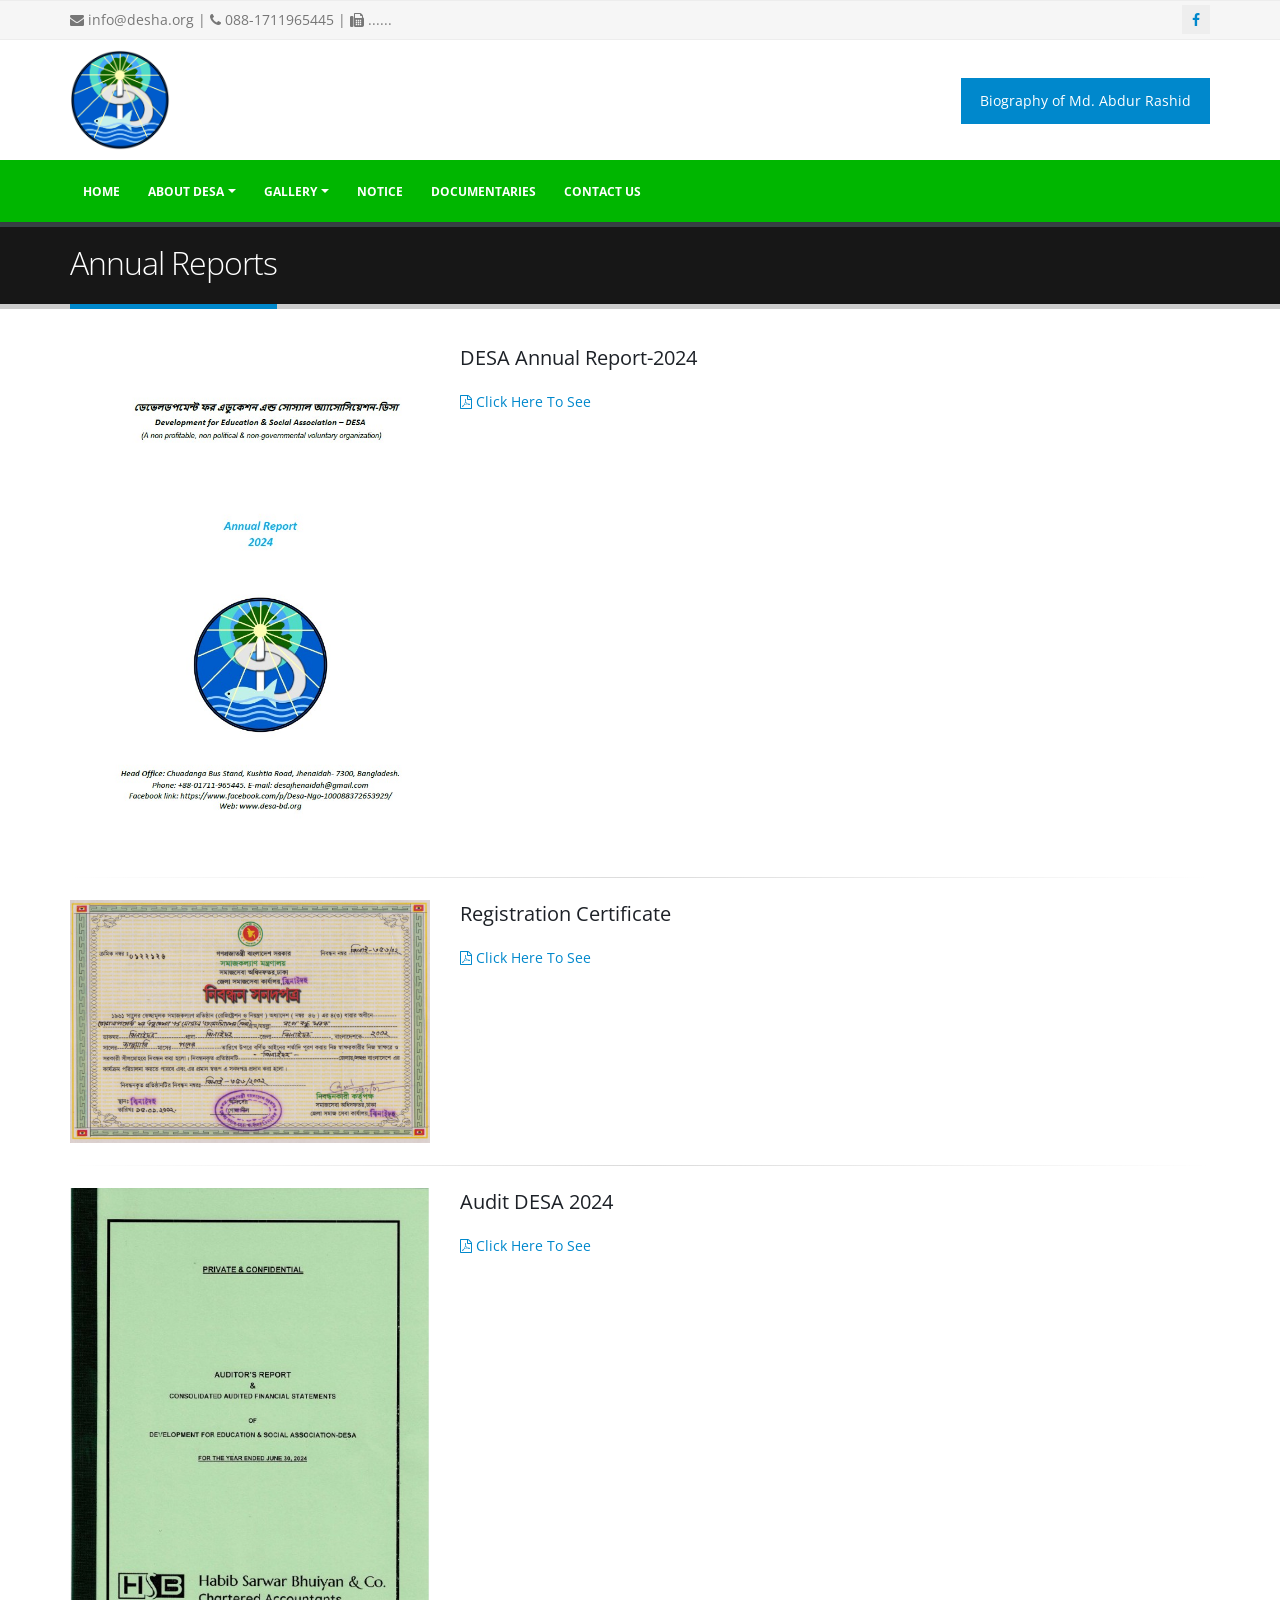
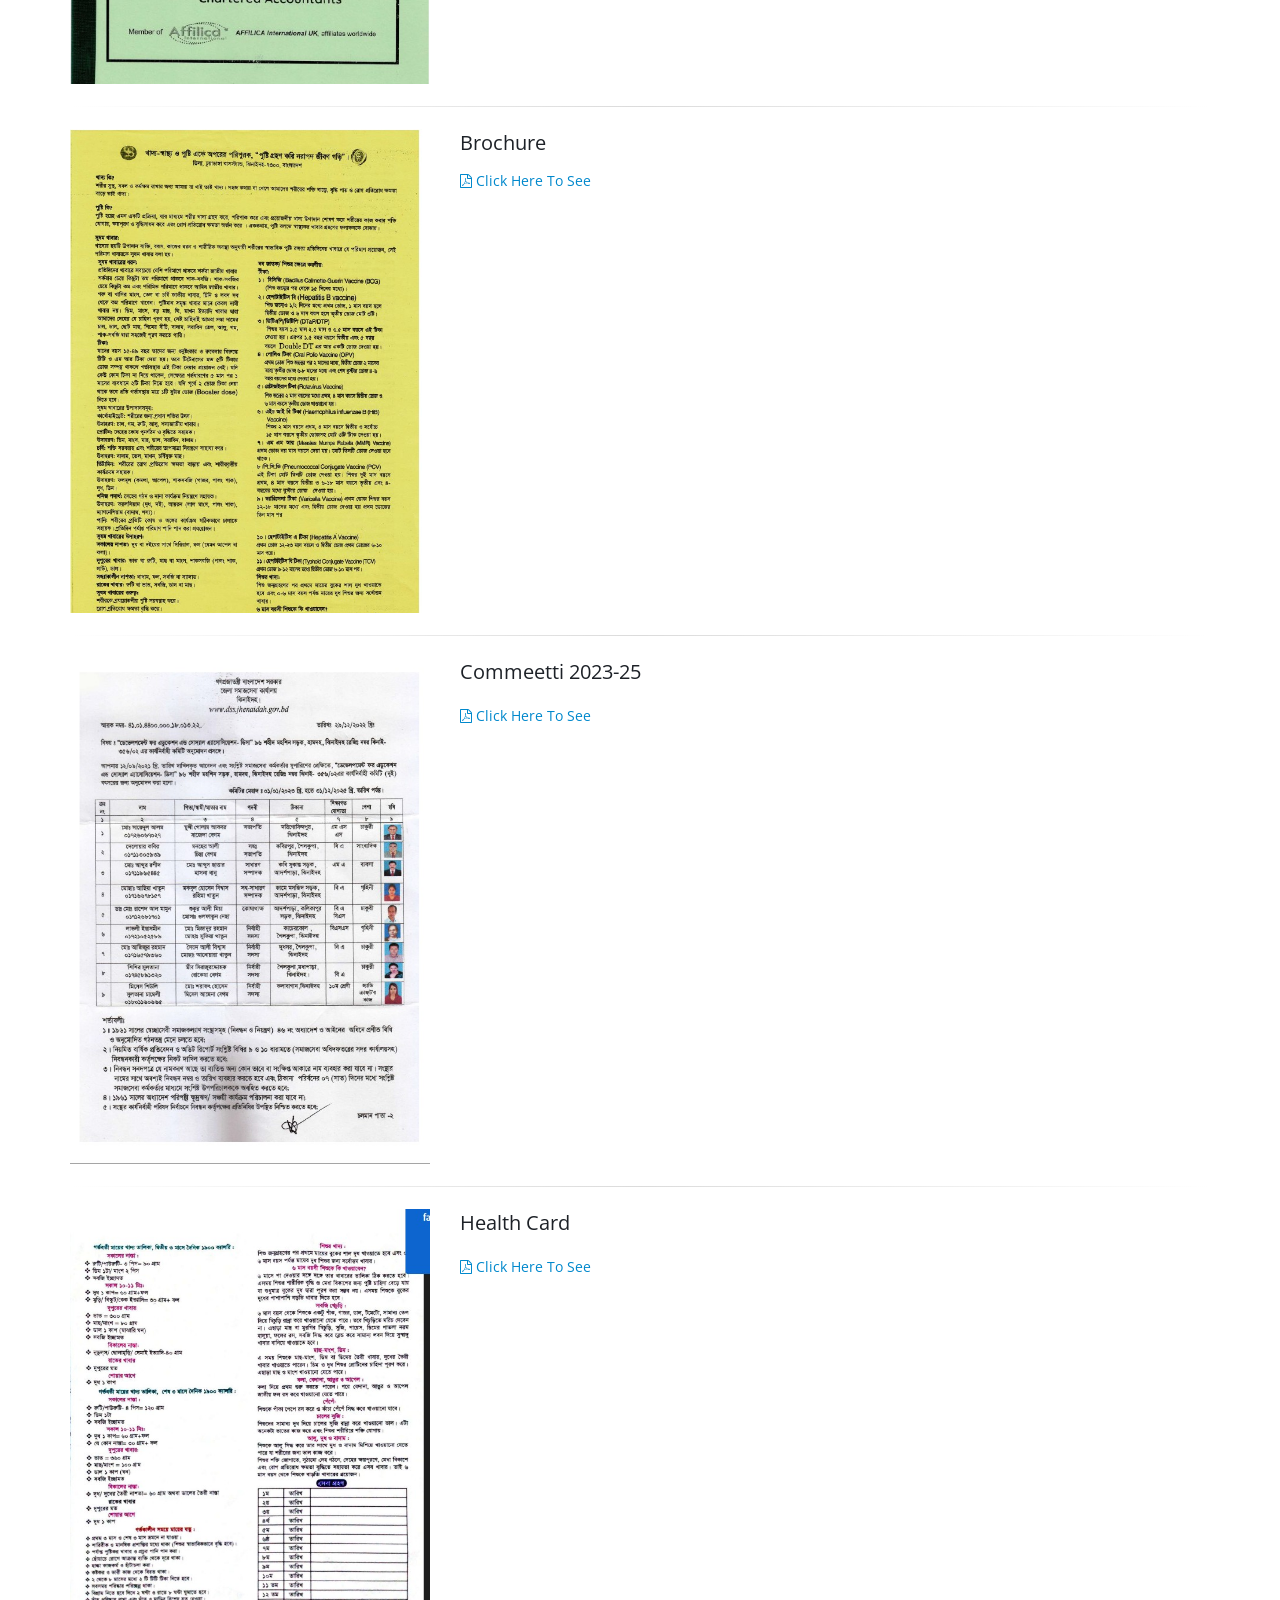
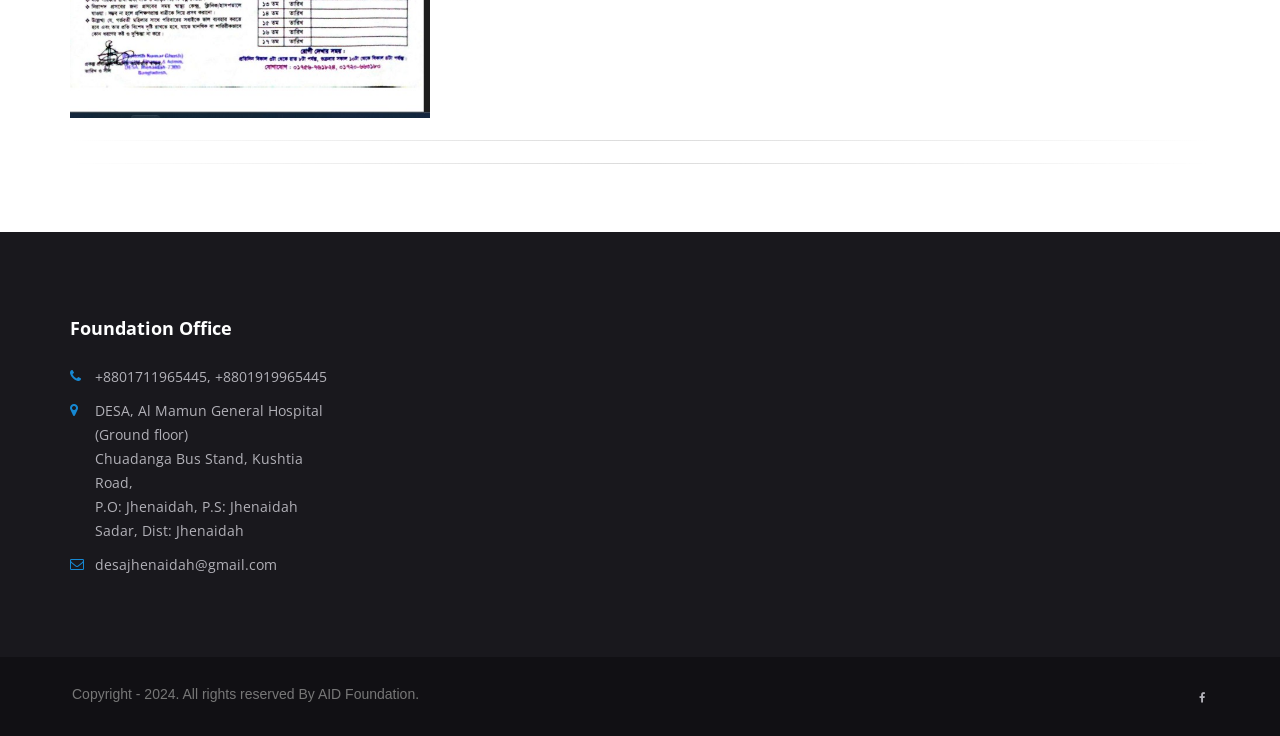
==== annual.html @ e4dff88d "uploaded" ====
<!DOCTYPE html>
<html>


<!-- Mirrored from aid-bd.org/annual.php by HTTrack Website Copier/3.x [XR&CO'2014], Wed, 29 Oct 2025 21:52:35 GMT -->
<!-- Added by HTTrack --><meta http-equiv="content-type" content="text/html;charset=UTF-8" /><!-- /Added by HTTrack -->
<head>

    <!-- Basic -->
    <meta charset="utf-8">
    <meta http-equiv="X-UA-Compatible" content="IE=edge">

    <title>Aid Foundation</title>

    <!-- Favicon -->
    <link rel="shortcut icon" href="img/favicon.ico" type="image/x-icon" />

    <!-- Mobile Metas -->
    <meta name="viewport" content="width=device-width, minimum-scale=1.0, maximum-scale=1.0, user-scalable=no">

    <!-- Web Fonts  -->
    <link href="https://fonts.googleapis.com/css?family=Open+Sans:300,400,600,700,800%7CShadows+Into+Light" rel="stylesheet" type="text/css">

    <!-- Vendor CSS -->
    <link rel="stylesheet" href="vendor/bootstrap/css/bootstrap.min.css">
    <link rel="stylesheet" href="vendor/font-awesome/css/font-awesome.min.css">
    <link rel="stylesheet" href="vendor/animate/animate.min.css">
    <link rel="stylesheet" href="vendor/simple-line-icons/css/simple-line-icons.min.css">
    <link rel="stylesheet" href="vendor/owl.carousel/assets/owl.carousel.min.css">
    <link rel="stylesheet" href="vendor/owl.carousel/assets/owl.theme.default.min.css">
    <link rel="stylesheet" href="vendor/magnific-popup/magnific-popup.min.css">
    <link rel="stylesheet" href="vendor/fancybox/jquery.fancybox.min.css">

    <!-- Theme CSS -->
    <link rel="stylesheet" href="css/theme.css">
    <link rel="stylesheet" href="css/theme-elements.css">
    <link rel="stylesheet" href="css/theme-blog.css">
    <link rel="stylesheet" href="css/theme-shop.css">

    <!-- Current Page CSS -->
    <link rel="stylesheet" href="vendor/rs-plugin/css/settings.css">
    <link rel="stylesheet" href="vendor/rs-plugin/css/layers.css">
    <link rel="stylesheet" href="vendor/rs-plugin/css/navigation.css">

    <!-- Skin CSS -->
    <link rel="stylesheet" href="css/skins/skin-corporate-3.css">

    <!-- Theme Custom CSS -->
    <link rel="stylesheet" href="css/custom.css">

    <!-- Head Libs -->
    <script src="vendor/modernizr/modernizr.min.js"></script>

</head>

<body>

    <div class="body">
        <header id="header" class="header-no-border-bottom">
            <div class="header-body">
                <div class="header-top header-top-style-2">
                    <div class="container">
                        <div class="row">
                            <div class="col-md-6 text-left social_top">
                                <span><i class="fa fa-envelope"></i> info@desha.org</span> | <span><i class="fa fa-phone"></i> 088-1711965445</span> | <span><i class="fa fa-fax"></i> ......</span>
                            </div>
                            <div class="col-md-6 text-right social_top">
                                <a href="https://www.facebook.com/aidfoundationbd/" target="_blank"><i class="fa fa-facebook"></i></a>

                                
                            
                            </div>
                        </div>
                    </div>
                </div>
                <div class="header-container container stickyNav">
                    <div class="header-row">
                        <div class="header-column">
                            <div class="header-logo">
                                <a href="#">
                                    <img style="width:100px;height: 100px;" src="img/logo.png" class="img-responsive hidden-xs">
                                    <img style="width:100px;height: 100px;" src="img/logo.png" class="moible_logo img-responsive hidden-sm hidden-md hidden-lg">
                                </a>
                            </div>
                      
                        </div>
                        <div class="header-column">
                            <ul class="header-extra-info hidden-xs">
                                <!--<li>
                                    <div class="feature-box feature-box-style-3">
                                        <div class="feature-box-info">
                                            <a href="" class="btn donateBtn" data-toggle="modal" data-target="#myModal"> <i class="fa fa-gift"></i>Donate US</a>
                                        </div>
                                    </div>
                                </li>-->
                                <li>
                                    <div class="feature-box feature-box-style-3">
                                        <div class="feature-box-info">
                                            <a href="Biography.html" class="btn donateBtn"> Biography of Md. Abdur Rashid</a>
                                        </div>
                                    </div>
                                </li>
                            </ul>
                        </div>
                    </div>
                </div>

                <div class="header-container header-nav header-nav-bar header-nav-bar-primary">
                    <div class="container">
                        <button class="btn header-btn-collapse-nav" data-toggle="collapse" data-target=".header-nav-main">
                            <i class="fa fa-bars"></i>
                        </button>
                        <div class="header-nav-main header-nav-main-light header-nav-main-effect-1 header-nav-main-sub-effect-1 collapse">
                            <nav>
                                <ul class="nav nav-pills" id="mainNav">
                                    <li class="">
                                        <a href="index.html">
                                            Home
                                        </a>

                                    </li>

                                    <li class="dropdown">
                                        <a class="dropdown-toggle" href="about.html">
                                            About DESA
                                        </a>
                                        <ul class="dropdown-menu">
                                            <li><a href="at a glance.html">Organizational Profile</a></li>

                                            <!-- <li><a href="experience.html">Working Experience</a></li> -->
                                            <li><a href="desa-profile.html">DESA Management Staff</a></li>

                                        </ul>
                                    </li>
                                    <li class="dropdown">
                                        <a class="dropdown-toggle" href="#">
                                            Gallery
                                        </a>
                                        <ul class="dropdown-menu">
                                            <li><a href="photo.html">Photo</a></li>
                                            <li><a href="vdo.html">Video</a></li>
                                        </ul>
                                    </li>
                                    <li class="">
                                        <a href="notice.html">
                                            Notice
                                        </a>

                                    </li>
                                    <li class="">
                                        <a href="annual.html">
                                            Documentaries
                                        </a>

                                    </li>
                                    <li class="">
                                        <a href="contact.html">
                                            CONTACT US
                                        </a>

                                    </li>
                                </ul>
                            </nav>
                        </div>
                    </div>
                </div>
            </div>
        </header>
        <!-- Button trigger modal -->

        <!-- Modal -->
        <div class="modal fade" id="myModal" tabindex="-1" role="dialog" aria-labelledby="myModalLabel">
            <div class="modal-dialog modal-lg" role="document">
                <div class="modal-content">
                    <div class="modal-header">
                        <button type="button" class="close" data-dismiss="modal" aria-label="Close"><span aria-hidden="true">&times;</span></button>
                        <h3 class="modal-title" id="myModalLabel">Donate Us</h3>
                    </div>
                    <div class="modal-body">
                        <div class="row">
                            <div class="col-md-4">
                                <div class="leftC">
                                    <img src="img/home-gallery.jpg" class="img-responsive">

                                </div>
                            </div>
                            <div class="col-md-8">
                                <div class="rightT">
                                    <p>
                                        AID Foundation (now defunct Action In Development- AID) started its activities from December 17, 1992 with its own resource in a community of Jhenaidah District under the leadership of the present Chief Executive. AID, the idea came out from the compatible youthful pin-up to assist the poor students and others underprivileged. It is a non-political and human welfare oriented non-government organization (NGO) steadfast to contribute and promote national development through upgrading the socio-economic condition of the disadvantaged and under-privileged poor communities of the society.
                                    </p>
                                    <p>
                                        <strong> Bank Info</strong><br>
                                        Bank Name : Pubali Bank Limited <br>
                                        Brahnch Location : Asad Avenue Branch <br>
                                        Account Name : AID FOUNDATION <br>
                                        Account No: 2706901027083<br>
                                        SwiftCode : PUBABDDH<br>

                                        Routing No : 175260162


                                       


                                    </p>
                                </div>
                            </div>
                        </div>
                    </div>
                    <div class="modal-footer">
                        <button type="button" class="btn btn-default" data-dismiss="modal">Close</button>
                    </div>
                </div>
            </div>
        </div>
			<div role="main" class="main">

				<section class="page-header">
					<div class="container">
						<div class="row">
							<div class="col-md-12">
								<h1>Annual Reports</h1>
							</div>
						</div>
					</div>
				</section>

			

				<div class="container">
					<div class="row">
						<div class="col-md-12">
                            <div class="row pub_row">
                                        <div class="col-md-4 col-sm-4 col-xs-12">
                                            <div class="pub_img  publiImg text-center">                                             
                                                    <img src="img/pub/DESA Annual Report-2024.jpg" class="img-responsive">    
                                            </div>
                                        </div>
                                        <div class="col-md-6 col-sm-6 col-xs-12">
                                            <div class="pub_text publitxt">
                                                <h4>DESA Annual Report-2024</h4>
                                                <p><span class="pdate"></span></p>
                                                <p></p>
                                                <a href="publication/DESA Annual Report-2024.pdf" target="_blank"><i class="fa fa-file-pdf-o"></i>  Click Here To See</a>
                                            </div>
                                        </div>
                                    </div>
                            <hr>

                            <div class="row pub_row">
                                        <div class="col-md-4 col-sm-4 col-xs-12">
                                            <div class="pub_img  publiImg text-center">                                             
                                                    <img src="img/pub/anua.jpg" class="img-responsive">    
                                            </div>
                                        </div>
                                        <div class="col-md-6 col-sm-6 col-xs-12">
                                            <div class="pub_text publitxt">
                                                <h4>Registration Certificate</h4>
                                                <p><span class="pdate"></span></p>
                                                <p></p>
                                                <a href="img/pub/anua.jpg" target="_blank"><i class="fa fa-file-pdf-o"></i>  Click Here To See</a>
                                            </div>
                                        </div>
                                    </div>
                            <hr>

			                        <div class="row pub_row">
										<div class="col-md-4 col-sm-4 col-xs-12">
											<div class="pub_img  publiImg text-center">												
												    <img src="img/pub/audit.jpg" class="img-responsive">	
											</div>
										</div>
										<div class="col-md-6 col-sm-6 col-xs-12">
											<div class="pub_text publitxt">
												<h4>Audit DESA 2024</h4>
												<p><span class="pdate"></span></p>
												<p></p>
												<a href="publication/Audit DESA 2024.pdf" target="_blank"><i class="fa fa-file-pdf-o"></i>  Click Here To See</a>
											</div>
										</div>
									</div>
							<hr>
							 
			                        <div class="row pub_row">
										<div class="col-md-4 col-sm-4 col-xs-12">
											<div class="pub_img  publiImg text-center">
												
												    <img src="img/pub/boucher.jpg" class="img-responsive">
												
											</div>
										</div>
										<div class="col-md-6 col-sm-6 col-xs-12">
											<div class="pub_text publitxt">
												<h4>Brochure</h4>
												
												
												<a href="publication/Brochure.pdf" target="_blank"><i class="fa fa-file-pdf-o"></i>  Click Here To See</a>
											</div>
										</div>
									</div>
							<hr>
							 
			                        <div class="row pub_row">
										<div class="col-md-4 col-sm-4 col-xs-12">
											<div class="pub_img  publiImg text-center">
												
												    <img src="img/pub/committie.jpg" class="img-responsive">
												
											</div>
										</div>
										<div class="col-md-6 col-sm-6 col-xs-12">
											<div class="pub_text publitxt">
												<h4>Commeetti 2023-25</h4>
												
												<p></p>
												<a href="publication/Commeetti 2023-25.pdf" target="_blank"><i class="fa fa-file-pdf-o"></i>  Click Here To See</a>
											</div>
										</div>
									</div>
							<hr>
							 
			                        <div class="row pub_row">
										<div class="col-md-4 col-sm-4 col-xs-12">
											<div class="pub_img  publiImg text-center">
												
												    <img src="img/pub/health.jpg" class="img-responsive">
												
											</div>
										</div>
										<div class="col-md-6 col-sm-6 col-xs-12">
											<div class="pub_text publitxt">
												<h4>Health Card</h4>
												<p><span class="pdate"></span></p>
												<p></p>
												<a href="publication/Health Card.pdf" target="_blank"><i class="fa fa-file-pdf-o"></i>  Click Here To See</a>
											</div>
										</div>
									</div>
							<hr>
							<hr>
							 
						</div>
					</div>
					<div class="navi pagination">
                                        </div> 

				</div>

			</div>


        <!-- Footer -->
        <footer class="footer">
            <div class="container">
                <div class="row">
                    <div class="col-md-3 col-sm-6">
                        <div class="widget widget-infomation">
                            <h4 class="widget-title">Foundation Office</h4>
                            <ul class="flat-information">
                                <li><i class="fa fa-phone"></i> <a href="#">+8801711965445, +8801919965445</a></li>
                                <li><i class="fa fa-map-marker"></i> <a href="#">DESA, Al Mamun General Hospital (Ground floor)<br />Chuadanga Bus Stand, Kushtia Road,<br>P.O: Jhenaidah, P.S: Jhenaidah Sadar, Dist: Jhenaidah</br></a></li>
                                <li><i class="fa fa-envelope-o"></i> <a href="#">desajhenaidah@gmail.com</a></li>

                            </ul>
                        </div>
                    </div><!-- /.col-md-3 -->
                </div><!-- /.row -->
            </div><!-- /.container -->
        </footer>

	        <!-- Bottom -->
	        <div class="bottom">
	            <div class="container">
	                <div class="copyright"> 
	                    <p>Copyright - 2024. All rights reserved By AID Foundation.</p>
	                </div>
	                <ul class="social-links">
	                    <li><a href="https://www.facebook.com/profile.php?id=100088372653929" target="_blank"><i class="fa fa-facebook"></i></a></li>
	                    
	                    <!--<li><a href="https://www.youtube.com/channel/UCOoz1sIKZSFXwOmf_wWHmpA" target="_blank"><i class="fa fa-youtube"></i></a></li>
	                    
	                    <li><a href="https://twitter.com/ictaid_bd" target="_blank"><i class="fa fa-twitter"></i></a></li>-->
	                    
	                </ul>                   
	            </div><!-- /.container -->
	        </div><!-- bottom -->
		</div>

		<!-- Vendor -->
		<script src="vendor/jquery/jquery.min.js"></script>
		<script src="vendor/jquery.appear/jquery.appear.min.js"></script>
		<script src="vendor/jquery.easing/jquery.easing.min.js"></script>
		<script src="vendor/jquery-cookie/jquery-cookie.min.js"></script>
		<script src="vendor/bootstrap/js/bootstrap.min.js"></script>
		<script src="vendor/common/common.min.js"></script>
		<script src="vendor/jquery.validation/jquery.validation.min.js"></script>
		<script src="vendor/jquery.easy-pie-chart/jquery.easy-pie-chart.min.html"></script>
		<script src="vendor/jquery.gmap/jquery.gmap.min.js"></script>
		<script src="vendor/jquery.lazyload/jquery.lazyload.min.js"></script>
		<script src="vendor/isotope/jquery.isotope.min.js"></script>
		<script src="vendor/owl.carousel/owl.carousel.min.js"></script>
		<script src="vendor/magnific-popup/jquery.magnific-popup.min.js"></script>
		<script src="vendor/vide/vide.min.js"></script>
		<script src="vendor/fancybox/jquery.fancybox.min.js"></script>
		
		<!-- Theme Base, Components and Settings -->
		<script src="js/theme.js"></script>
		
		<!-- Current Page Vendor and Views -->
		<script src="vendor/rs-plugin/js/jquery.themepunch.tools.min.js"></script>
		<script src="vendor/rs-plugin/js/jquery.themepunch.revolution.min.js"></script>

		<!-- Current Page Vendor and Views -->
		<script src="js/views/view.contact.js"></script>
		
		<!-- Theme Custom -->
		<script src="js/custom.js"></script>
		
		<!-- Theme Initialization Files -->
		<script src="js/theme.init.js"></script>
			
		
	</body>

<!-- Mirrored from aid-bd.org/annual.php by HTTrack Website Copier/3.x [XR&CO'2014], Wed, 29 Oct 2025 21:53:02 GMT -->
</html>
---- css/theme.css ----
/*
Name: 			theme.css
Written by: 	Okler Themes - (http://www.okler.net)
Theme Version:	5.7.2
*/
html {
	direction: ltr;
	overflow-x: hidden;
	box-shadow: none !important;
}

body {
	background-color: #FFF;
	color: #777;
	font-family: "Open Sans", Arial, sans-serif;
	font-size: 14px;
	line-height: 22px;
	margin: 0;
}

body a {
	outline: none !important;
}

li {
	line-height: 24px;
}

/* Responsive */
@media (max-width: 479px) {
	body {
		font-size: 13px;
	}
}
/* Header */
#header {
	position: relative;
	z-index: 100;
}

#header .header-body {
	background: #FFF;
	border-top: 3px solid #EDEDED;
	border-bottom: 1px solid transparent;
	padding: 8px 0;
	-webkit-transition: min-height 0.3s ease;
	-moz-transition: min-height 0.3s ease;
	transition: min-height 0.3s ease;
	width: 100%;
	z-index: 1001;
	min-height: 125px;
}

#header.header-no-min-height .header-body {
	min-height: 0 !important;
}

#header .container {
	position: relative;
}

#header .header-container {
	position: relative;
	display: table;
}

#header .header-top {
	background-color: #f4f4f4;
	border-bottom: 1px solid #ededed;
	margin-top: -13px;
	padding: 8px 0;
	position: relative;
	z-index: 4;
}

#header .header-top::after {
	clear: both;
	content: "";
	display: table;
}

#header .header-top p {
	font-size: 0.9em;
	margin: 0;
	padding: 0;
	line-height: 37px;
	float: left;
}

#header .header-top p .fa, #header .header-top p .icons {
	position: relative;
	top: 1px;
}

#header .header-top .header-search {
	float: right;
	margin-top: 2px;
	margin-left: 10px;
	margin-right: 0;
}

#header .header-top .header-nav-top {
	float: left;
	margin-top: 0;
	margin-left: 0;
	margin-right: 10px;
}

#header .header-top .header-social-icons {
	margin-top: 3px;
}

#header .header-top.header-top-colored {
	margin-top: -13px;
	border-top: 5px solid #CCC;
	border-bottom: 0;
	color: #FFF;
}

#header .header-top.header-top-colored p, #header .header-top.header-top-colored a, #header .header-top.header-top-colored span {
	color: #FFF;
}

#header .header-top.header-top-colored .form-control {
	border: 0;
}

#header .header-top.header-top-style-2 {
	background: #f6f6f6;
	margin-top: -16px;
}

#header .header-top.header-top-style-3 {
	margin-top: -16px;
	margin-bottom: 10px;
}

#header .header-top.header-top-style-4 {
	background: #E4E6ED;
	margin-top: -16px;
	margin-bottom: 10px;
	border-bottom: 0;
}

#header .header-row {
	display: table-row;
	clear: both;
}

#header .header-column {
	display: table-cell;
	vertical-align: middle;
}

#header .header-column .row {
	margin: 0;
}

#header .header-column .header-row {
	display: block;
	clear: right;
}

#header .header-column .header-extra-info {
	list-style: outside none none;
	margin: 24px 0 0;
	padding: 0;
	float: right;
}

#header .header-column .header-extra-info li {
	display: inline-block;
	margin-left: 25px;
}

#header .header-column .header-extra-info li .feature-box small {
	position: relative;
	top: -4px;
}

#header .header-column.header-column-valign-top {
	vertical-align: top;
}

#header .header-column.header-column-valign-bottom {
	vertical-align: bottom;
}

#header .header-column.header-column-center {
	text-align: center;
}

#header .header-column.header-column-center .header-logo {
	width: 100% !important;
	padding: 9px 0;
}

#header .header-logo {
	float: left;
	position: relative;
}

#header .header-logo img {
	-webkit-transition: all 0.3s ease;
	-moz-transition: all 0.3s ease;
	transition: all 0.3s ease;
	position: relative;
	margin: 10px 10px 10px 0;
	top: 0;
}

#header .header-nav-top {
	float: right;
	margin-top: 10px;
	margin-left: 10px;
}

#header .header-nav-top .nav > li > a, #header .header-nav-top .nav > li > span {
	color: #999;
	font-size: 0.9em;
	padding: 6px 10px;
	display: inline-block;
}

#header .header-nav-top .nav > li > a .fa, #header .header-nav-top .nav > li > a .icons, #header .header-nav-top .nav > li > span .fa, #header .header-nav-top .nav > li > span .icons {
	margin-right: 3px;
	position: relative;
	top: 1px;
}

#header .header-nav-top .nav > li > a:hover, #header .header-nav-top .nav > li > a a:focus {
	background: #EEE;
}

#header .header-nav-top .nav > li.open > .dropdown-menu-toggle {
	border-radius: 4px 4px 0 0;
}

#header .header-nav-top .dropdown-menu {
	border-color: #EEE;
	margin-top: -2px;
	border-radius: 4px 0 4px 4px;
	padding: 0;
}

#header .header-nav-top .dropdown-menu a {
	color: #999;
	padding: 6px 12px;
	font-size: 0.9em;
}

#header .header-nav-top .flag {
	margin-right: 2px;
}

#header .header-search {
	float: right;
	margin-top: 10px;
	margin-left: 10px;
}

#header .header-search .form-control {
	border-radius: 20px;
	font-size: 0.9em;
	height: 34px;
	margin: 0;
	padding: 6px 12px;
	-webkit-transition: width 0.3s ease;
	-moz-transition: width 0.3s ease;
	transition: width 0.3s ease;
	-webkit-transform: translate3d(0, 0, 0);
	-webkit-backface-visibility: hidden;
	-webkit-perspective: 1000px;
	perspective: 1000px;
	width: 170px;
}

#header .header-search .btn-default {
	background: transparent;
	border: 0 none;
	color: #CCC;
	position: absolute;
	right: 0;
	top: 0;
	z-index: 3;
}

#header .header-search .btn-default:hover {
	color: #000;
}

#header .header-social-icons {
	float: right;
	margin: 15px 0 0 10px;
}

#header .header-btn-collapse-nav {
	background: #CCC;
	color: #FFF;
	display: none;
	float: right;
	margin: 12px 0 8px 15px;
}

#header.header-narrow .header-body {
	min-height: 0;
}

#header.header-narrow .header-logo img {
	margin: 12px 12px 12px 0;
}

#header.header-narrow .header-nav-main {
	margin-bottom: 0;
}

#header.header-no-border-bottom .header-body {
	padding-bottom: 0 !important;
	border-bottom: 0 !important;
}

html:not(.boxed) #header.header-full-width .header-container {
	width: 100%;
}

html #header.header-transparent {
	min-height: 0 !important;
	width: 100%;
	position: absolute;
}

html #header.header-transparent .header-body {
	position: relative;
	top: 0;
	background: transparent;
	border-top: 0;
	border-bottom: 0;
	box-shadow: none;
}

html #header.header-transparent .header-body:before {
	content: "";
	position: absolute;
	width: 100%;
	height: 100%;
	left: 0;
	right: 0;
	top: 0;
	bottom: 0;
	background: #FFF;
	opacity: 0;
	border-bottom: 1px solid #f1f1f1;
	-webkit-transition: opacity 0.3s ease;
	-moz-transition: opacity 0.3s ease;
	transition: opacity 0.3s ease;
	-webkit-transform: translate3d(0, 0, 0);
	-webkit-backface-visibility: hidden;
	-webkit-perspective: 1000px;
	perspective: 1000px;
}

html.sticky-header-enabled #header.header-transparent .header-body {
	position: fixed;
}

html.sticky-header-active #header.header-transparent .header-body {
	border-bottom: 0;
	box-shadow: none;
}

html.sticky-header-active #header.header-transparent .header-body:before {
	opacity: 1;
}

@media (max-width: 991px) {
	html.sticky-header-active #header.has-nav-bar .header-logo img {
		top: 86px;
		padding: 5px 8px;
		z-index: 1;
	}
}

html #header.header-semi-transparent, html #header.header-semi-transparent-light {
	min-height: 0 !important;
	width: 100%;
	position: absolute;
}

html #header.header-semi-transparent .header-body, html #header.header-semi-transparent-light .header-body {
	position: relative;
	top: 0;
	background: transparent;
	border-top: 0;
	border-bottom: 0;
	box-shadow: none;
}

html #header.header-semi-transparent .header-body:before, html #header.header-semi-transparent-light .header-body:before {
	content: "";
	position: absolute;
	width: 100%;
	height: 100%;
	left: 0;
	right: 0;
	top: 0;
	bottom: 0;
	background: #000;
	border-bottom: 0;
	opacity: 0.3;
	-webkit-transition: opacity 0.3s ease;
	-moz-transition: opacity 0.3s ease;
	transition: opacity 0.3s ease;
	-webkit-transform: translate3d(0, 0, 0);
	-webkit-backface-visibility: hidden;
	-webkit-perspective: 1000px;
	perspective: 1000px;
}

html.sticky-header-enabled #header.header-semi-transparent .header-body {
	position: fixed;
}

html.sticky-header-active #header.header-semi-transparent .header-body {
	border-bottom: 0;
	box-shadow: none;
}

html.sticky-header-active #header.header-semi-transparent .header-body:before {
	opacity: 0.8;
}

html #header.header-semi-transparent-light .header-body:before {
	opacity: 0.1;
	background: #FFF;
}

html.sticky-header-enabled #header.header-semi-transparent-light .header-body {
	position: fixed;
}

html.sticky-header-active #header.header-semi-transparent-light .header-body {
	border-bottom: 0;
	box-shadow: none;
}

html.sticky-header-active #header.header-semi-transparent-light .header-body:before {
	border-bottom: 1px solid #f1f1f1;
	opacity: 0.9;
}

html #header.header-transparent-bottom-border .header-body {
	border-bottom: 1px solid rgba(255, 255, 255, 0.2);
}

html.sticky-header-active #header .header-body {
	position: fixed;
	border-bottom-color: #e9e9e9;
	box-shadow: 0 0 3px rgba(0, 0, 0, 0.1);
}

html:not(.sticky-header-active) #header.header-transparent-sticky-deactive .header-body:before {
	background: transparent !important;
}

/* Header Nav Main */
@media (min-width: 992px) {
	#header .header-nav-main {
		float: right;
		margin: 12px 0 0;
		min-height: 45px;
	}

	#header .header-nav-main nav > ul > li > a {
		display: inline-block;
		border-radius: 4px;
		font-size: 12px;
		font-style: normal;
		font-weight: 700;
		line-height: 20px;
		padding: 10px 13px;
		text-transform: uppercase;
	}

	#header .header-nav-main nav > ul > li > a.dropdown-toggle .fa-caret-down {
		display: none;
	}

	#header .header-nav-main nav > ul > li > a.dropdown-toggle:after {
		border-color: #CCC transparent transparent transparent;
		border-style: solid;
		border-width: 4px;
		content: " ";
		float: right;
		margin-top: 7px;
		margin-left: 4px;
	}

	#header .header-nav-main nav > ul > li.open > a, #header .header-nav-main nav > ul > li:hover > a {
		background: #CCC;
		color: #FFF;
	}

	#header .header-nav-main nav > ul > li.dropdown .dropdown-menu {
		top: -10000px;
		display: block;
		opacity: 0;
		left: auto;
		border-radius: 0 4px 4px;
		border: 0;
		border-top: 3px solid #CCC;
		box-shadow: 0 20px 45px rgba(0, 0, 0, 0.08);
		margin: -3px 0 0 0;
		min-width: 200px;
		padding: 5px;
		text-align: left;
	}

	#header .header-nav-main nav > ul > li.dropdown .dropdown-menu li a {
		border-bottom: 1px solid #f4f4f4;
		color: #777;
		font-size: 0.9em;
		font-weight: 400;
		padding: 8px 20px 8px 8px;
		position: relative;
		text-transform: none;
	}

	#header .header-nav-main nav > ul > li.dropdown .dropdown-menu li.dropdown-submenu {
		position: relative;
	}

	#header .header-nav-main nav > ul > li.dropdown .dropdown-menu li.dropdown-submenu > a .fa-caret-down {
		display: none;
	}

	#header .header-nav-main nav > ul > li.dropdown .dropdown-menu li.dropdown-submenu > a:after {
		border-color: transparent transparent transparent #CCC;
		border-style: solid;
		border-width: 4px 0 4px 4px;
		content: " ";
		position: absolute;
		top: 50%;
		right: 10px;
		-webkit-transform: translateY(-50%);
		-moz-transform: translateY(-50%);
		-ms-transform: translateY(-50%);
		-o-transform: translateY(-50%);
		transform: translateY(-50%);
	}

	#header .header-nav-main nav > ul > li.dropdown .dropdown-menu li.dropdown-submenu > .dropdown-menu {
		left: 100%;
		display: block;
		margin-top: -8px;
		margin-left: -1px;
		border-radius: 4px;
		opacity: 0;
	}

	#header .header-nav-main nav > ul > li.dropdown .dropdown-menu li.dropdown-submenu:hover > .dropdown-menu {
		top: 0;
		opacity: 1;
	}

	#header .header-nav-main nav > ul > li.dropdown .dropdown-menu li:last-child a {
		border-bottom: 0;
	}

	#header .header-nav-main nav > ul > li.dropdown.open > a, #header .header-nav-main nav > ul > li.dropdown:hover > a {
		padding-bottom: 15px;
	}

	#header .header-nav-main nav > ul > li.dropdown.open > .dropdown-menu, #header .header-nav-main nav > ul > li.dropdown:hover > .dropdown-menu {
		top: auto;
		display: block;
		opacity: 1;
	}

	#header .header-nav-main nav > ul > li.dropdown-mega {
		position: static;
	}

	#header .header-nav-main nav > ul > li.dropdown-mega > .dropdown-menu {
		border-radius: 4px;
		left: 15px;
		right: 15px;
		width: auto;
	}

	#header .header-nav-main nav > ul > li.dropdown-mega .dropdown-mega-content {
		padding: 20px 30px;
	}

	#header .header-nav-main nav > ul > li.dropdown-mega .dropdown-mega-sub-title {
		color: #333333;
		display: block;
		font-size: 1em;
		font-weight: 600;
		margin-top: 20px;
		padding-bottom: 5px;
		text-transform: uppercase;
	}

	#header .header-nav-main nav > ul > li.dropdown-mega .dropdown-mega-sub-title:first-child {
		margin-top: 0;
	}

	#header .header-nav-main nav > ul > li.dropdown-mega .dropdown-mega-sub-nav {
		list-style: none;
		padding: 0;
		margin: 0;
	}

	#header .header-nav-main nav > ul > li.dropdown-mega .dropdown-mega-sub-nav > li > a {
		border: 0 none;
		border-radius: 4px;
		color: #777;
		display: block;
		font-size: 0.9em;
		font-weight: normal;
		margin: 0 0 0 -8px;
		padding: 3px 8px;
		text-shadow: none;
		text-transform: none;
		text-decoration: none;
	}

	#header .header-nav-main nav > ul > li.dropdown-mega .dropdown-mega-sub-nav > li:hover > a {
		background: #f4f4f4;
	}

	#header .header-nav-main.header-nav-main-no-arrows nav > ul > li a.dropdown-toggle {
		padding-left: 16px !important;
		padding-right: 16px !important;
	}

	#header .header-nav-main.header-nav-main-no-arrows nav > ul > li a.dropdown-toggle:after {
		display: none;
	}

	#header .header-nav-main.header-nav-main-square {
		margin-bottom: -9px;
	}

	#header .header-nav-main.header-nav-main-square nav > ul > li > a {
		border-radius: 0;
	}

	#header .header-nav-main.header-nav-main-square nav > ul > li.dropdown .dropdown-menu {
		margin-top: -1px;
		border-radius: 0;
	}

	#header .header-nav-main.header-nav-main-square nav > ul > li.dropdown .dropdown-menu li.dropdown-submenu > .dropdown-menu {
		border-radius: 0;
	}

	#header .header-nav-main.header-nav-main-square nav > ul > li.dropdown-mega > .dropdown-menu {
		border-radius: 0;
	}

	#header .header-nav-main.header-nav-main-square nav > ul > li.dropdown-mega .dropdown-mega-sub-nav > li > a {
		border-radius: 0;
	}

	#header .header-nav-main a > .thumb-info-preview {
		position: absolute;
		display: block;
		left: 100%;
		opacity: 0;
		border: 0;
		padding-left: 10px;
		background: transparent;
		overflow: visible;
		margin-top: 15px;
		top: -10000px;
		-webkit-transition: -webkit-transform 0.2s ease-out, opacity 0.2s ease-out;
		-moz-transition: -moz-transform 0.2s ease-out, opacity 0.2s ease-out;
		transition: transform 0.2s ease-out, opacity 0.2s ease-out;
		transform: translate3d(-20px, 0, 0);
	}

	#header .header-nav-main a > .thumb-info-preview .thumb-info-wrapper {
		background: #FFF;
		display: block;
		border-radius: 4px;
		border: 0;
		box-shadow: 0 20px 45px rgba(0, 0, 0, 0.08);
		margin: 0;
		padding: 4px;
		text-align: left;
		width: 190px;
	}

	#header .header-nav-main a > .thumb-info-preview .thumb-info-image {
		transition: all 6s linear 0s;
		width: 182px;
		height: 136px;
		min-height: 0;
	}

	#header .header-nav-main a:hover > .thumb-info-preview {
		transform: translate3d(0, 0, 0);
		top: 0;
		opacity: 1;
		margin-top: -5px;
	}

	#header .header-nav-main .dropdown-reverse a > .thumb-info-preview {
		transform: translate3d(20px, 0, 0);
		right: 100%;
		left: auto;
		padding-left: 0;
		margin-right: 10px;
	}

	#header .header-nav-main .dropdown-reverse a:hover > .thumb-info-preview {
		transform: translate3d(0, 0, 0);
	}

	#header .header-nav {
		display: block !important;
	}

	#header .header-nav.header-nav-stripe nav > ul > li > a, #header .header-nav.header-nav-stripe nav > ul > li:hover > a {
		background: transparent;
		padding: 35px 13px;
		margin: 0;
	}

	#header .header-nav.header-nav-stripe nav > ul > li > a {
		color: #444;
	}

	#header .header-nav.header-nav-stripe nav > ul > li > a.dropdown-toggle:after {
		border-color: #444 transparent transparent transparent;
	}

	#header .header-nav.header-nav-stripe nav > ul > li:hover > a {
		color: #FFF;
	}

	#header .header-nav.header-nav-top-line nav > ul > li > a, #header .header-nav.header-nav-top-line nav > ul > li:hover > a {
		background: transparent;
		color: #444;
		padding: 35px 13px;
		margin: 0;
	}

	#header .header-nav.header-nav-top-line nav > ul > li > a:before, #header .header-nav.header-nav-top-line nav > ul > li:hover > a:before {
		content: "";
		position: absolute;
		width: 100%;
		height: 3px;
		top: -2px;
		left: 0;
		opacity: 0;
	}

	#header .header-nav.header-nav-top-line nav > ul > li.active > a:before, #header .header-nav.header-nav-top-line nav > ul > li:hover > a:before {
		opacity: 1;
	}

	#header .header-nav.header-nav-top-line nav > ul > li > a.dropdown-toggle:after {
		border-color: #444 transparent transparent transparent;
	}

	#header .header-nav.header-nav-dark-dropdown nav > ul > li > a, #header .header-nav.header-nav-dark-dropdown nav > ul > li:hover > a {
		background: transparent;
		color: #444;
		padding: 35px 13px;
		margin: 0;
	}

	#header .header-nav.header-nav-dark-dropdown nav > ul > li > a.dropdown-toggle:after {
		border-color: #444 transparent transparent transparent;
	}

	#header .header-nav.header-nav-dark-dropdown nav > ul > li.dropdown li a {
		border-bottom-color: #2a2a2a;
	}

	#header .header-nav.header-nav-dark-dropdown nav > ul > li.dropdown .dropdown-menu {
		background: #1e1e1e;
	}

	#header .header-nav.header-nav-dark-dropdown nav > ul > li.dropdown .dropdown-menu > li > a {
		color: #969696;
	}

	#header .header-nav.header-nav-dark-dropdown nav > ul > li.dropdown .dropdown-menu > li > a:hover, #header .header-nav.header-nav-dark-dropdown nav > ul > li.dropdown .dropdown-menu > li > a:focus {
		background: #282828;
	}

	#header .header-nav.header-nav-dark-dropdown nav > ul > li.dropdown.dropdown-mega .dropdown-mega-sub-title {
		color: #ababab;
	}

	#header .header-nav.header-nav-dark-dropdown nav > ul > li.dropdown.dropdown-mega .dropdown-mega-sub-nav > li:hover > a {
		background: #282828;
	}

	#header .header-nav.header-nav-dark-dropdown .header-social-icons {
		margin-top: 27px;
	}

	#header .header-nav.header-nav-center .header-nav-main {
		float: none;
		margin: 0;
	}

	#header .header-nav.header-nav-center .header-nav-main > nav {
		width: 100%;
		text-align: center;
	}

	#header .header-nav.header-nav-center .header-nav-main > nav > ul > li {
		display: inline-block;
		float: none;
		text-align: left;
	}

	#header .header-nav-main {
		display: block !important;
		height: auto !important;
	}

	#header .header-nav-bar {
		background: #F4F4F4;
		padding: 0 10px 5px;
		margin-bottom: 0;
	}

	#header .header-nav-bar .header-nav-main {
		float: left;
		margin-bottom: 0;
	}
}
/* Header Narrow */
@media (min-width: 992px) {
	#header.header-narrow .header-nav.header-nav-stripe nav > ul > li > a, #header.header-narrow .header-nav.header-nav-stripe nav > ul > li:hover > a, #header.header-narrow .header-nav.header-nav-dark-dropdown nav > ul > li > a, #header.header-narrow .header-nav.header-nav-dark-dropdown nav > ul > li:hover > a {
		padding: 20px 13px;
	}

	#header.header-narrow .header-nav.header-nav-top-line nav > ul > li > a, #header.header-narrow .header-nav.header-nav-top-line nav > ul > li:hover > a {
		padding: 22px 13px;
	}

	#header.header-narrow .header-nav.header-nav-top-line nav > ul > li > a.dropdown-toggle:after, #header.header-narrow .header-nav.header-nav-top-line nav > ul > li:hover > a.dropdown-toggle:after {
		top: 22px;
	}
}

@media (min-width: 992px) {
	#header.header-flex.header-transparent-bottom-border .header-nav-main.header-nav-main-square nav > ul > li.dropdown .dropdown-menu {
		margin-top: 1px;
	}

	html.sticky-header-active #header.header-flex.header-transparent-bottom-border .header-nav-main.header-nav-main-square nav > ul > li.dropdown .dropdown-menu,
	html.ie9 #header.header-flex.header-transparent-bottom-border .header-nav-main.header-nav-main-square nav > ul > li.dropdown .dropdown-menu {
		margin-top: 0px;
	}

	html.sticky-header-active.ie9 #header.header-flex.header-transparent-bottom-border .header-nav-main.header-nav-main-square nav > ul > li.dropdown .dropdown-menu {
		margin-top: -1px;
	}
}

@media (min-width: 992px) {
	#header .header-nav-main.header-nav-main-light nav > ul > li > a {
		color: #FFF;
	}

	#header .header-nav-main.header-nav-main-light nav > ul > li > a.dropdown-toggle:after {
		border-color: #FFF transparent transparent transparent;
	}

	#header .header-nav-main.header-nav-main-light nav > ul > li.open > a, #header .header-nav-main.header-nav-main-light nav > ul > li:hover > a {
		background: #FFF;
	}

	#header .header-nav-main.header-nav-main-light nav > ul > li.open > a.dropdown-toggle:after, #header .header-nav-main.header-nav-main-light nav > ul > li:hover > a.dropdown-toggle:after {
		border-color: #CCC transparent transparent transparent;
	}

	#header .header-nav-main.header-nav-main-light nav > ul > li.open > .dropdown-menu, #header .header-nav-main.header-nav-main-light nav > ul > li:hover > .dropdown-menu {
		border-top-color: #FFF;
		box-shadow: 0 20px 25px rgba(0, 0, 0, 0.05);
	}

	#header .header-nav-main.header-nav-main-light nav > ul > li.open > .dropdown-menu .dropdown-submenu:hover > .dropdown-menu, #header .header-nav-main.header-nav-main-light nav > ul > li:hover > .dropdown-menu .dropdown-submenu:hover > .dropdown-menu {
		border-top-color: #FFF;
	}

	#header .header-nav-main.header-nav-main-light nav > ul > li.active > a {
		background: #FFF;
	}

	#header .header-nav-main.header-nav-main-light nav > ul > li.active > a.dropdown-toggle:after {
		border-color: #CCC transparent transparent transparent;
	}

	#header .header-nav-main.header-nav-main-light .dropdown-menu > li > a:hover, #header .header-nav-main.header-nav-main-light .dropdown-menu > li > a:focus {
		background: #f5f5f5;
	}
}

@media (min-width: 992px) {
	#header .header-nav-main-effect-1 nav > ul > li.dropdown .dropdown-menu li a, #header .header-nav-main-effect-1 nav > ul > li.dropdown .dropdown-mega-sub-nav li a {
		-webkit-transition: -webkit-transform 0.2s ease-out;
		-moz-transition: -moz-transform 0.2s ease-out;
		transition: transform 0.2s ease-out;
		transform: translate3d(0, -5px, 0);
	}

	#header .header-nav-main-effect-1 nav > ul > li.dropdown:hover > .dropdown-menu li a, #header .header-nav-main-effect-1 nav > ul > li.dropdown:hover .dropdown-mega-sub-nav li a {
		transform: translate3d(0, 0, 0);
	}

	#header .header-nav-main-effect-1 nav > ul > li.dropdown .dropdown-menu {
		-webkit-transition: -webkit-transform 0.2s ease-out;
		-moz-transition: -moz-transform 0.2s ease-out;
		transition: transform 0.2s ease-out;
		transform: translate3d(0, -5px, 0);
	}

	#header .header-nav-main-effect-1 nav > ul > li.dropdown:hover > .dropdown-menu {
		transform: translate3d(0, 0, 0);
	}
}

@media (min-width: 992px) {
	#header .header-nav-main-effect-2 nav > ul > li.dropdown .dropdown-menu {
		-webkit-transition: -webkit-transform 0.2s ease-out, opacity 0.2s ease-out;
		-moz-transition: -moz-transform 0.2s ease-out, opacity 0.2s ease-out;
		transition: transform 0.2s ease-out, opacity 0.2s ease-out;
		transform: translate3d(0, -5px, 0);
		opacity: 0;
	}

	#header .header-nav-main-effect-2 nav > ul > li.dropdown:hover > .dropdown-menu {
		transform: translate3d(0, -1px, 0);
		opacity: 1;
	}
}

@media (min-width: 992px) {
	#header .header-nav-main-effect-3 nav > ul > li.dropdown .dropdown-menu {
		-webkit-transition: -webkit-transform 0.2s ease-out;
		-moz-transition: -moz-transform 0.2s ease-out;
		transition: transform 0.2s ease-out;
		transform: translate3d(0, 10px, 0);
	}

	#header .header-nav-main-effect-3 nav > ul > li.dropdown:hover > .dropdown-menu {
		transform: translate3d(0, 0, 0);
	}
}

@media (min-width: 992px) {
	#header .header-nav-main-effect-4 nav > ul > li.dropdown .dropdown-menu {
		-webkit-transition: -webkit-transform 0.2s ease-out, opacity 0.2s ease-out;
		-moz-transition: -moz-transform 0.2s ease-out, opacity 0.2s ease-out;
		transition: transform 0.2s ease-out, opacity 0.2s ease-out;
		transform: translate3d(-20px, 0, 0);
		opacity: 0;
	}

	#header .header-nav-main-effect-4 nav > ul > li.dropdown:hover > .dropdown-menu {
		transform: translate3d(0, 0, 0);
		opacity: 1;
	}
}

@media (min-width: 992px) {
	#header .header-nav-main-effect-4 nav > ul > li.dropdown .dropdown-menu {
		-webkit-transition: -webkit-transform 0.2s ease-out, opacity 0.2s ease-out;
		-moz-transition: -moz-transform 0.2s ease-out, opacity 0.2s ease-out;
		transition: transform 0.2s ease-out, opacity 0.2s ease-out;
		transform: translate3d(-20px, 0, 0);
		opacity: 0;
	}

	#header .header-nav-main-effect-4 nav > ul > li.dropdown:hover > .dropdown-menu {
		transform: translate3d(0, 0, 0);
		opacity: 1;
	}

	#header .header-nav-main-effect-4 nav > ul > li.dropdown.dropdown-reverse .dropdown-menu {
		-webkit-transition: -webkit-transform 0.2s ease-out, opacity 0.2s ease-out;
		-moz-transition: -moz-transform 0.2s ease-out, opacity 0.2s ease-out;
		transition: transform 0.2s ease-out, opacity 0.2s ease-out;
		transform: translate3d(20px, 0, 0);
		left: auto;
		right: 100%;
		opacity: 0;
	}

	#header .header-nav-main-effect-4 nav > ul > li.dropdown.dropdown-reverse:hover > .dropdown-menu {
		transform: translate3d(0, 0, 0);
		opacity: 1;
	}
}

@media (min-width: 992px) {
	#header .header-nav-main-sub-effect-1 nav > ul > li.dropdown .dropdown-menu li.dropdown-submenu > .dropdown-menu {
		-webkit-transition: -webkit-transform 0.2s ease-out, opacity 0.2s ease-out;
		-moz-transition: -moz-transform 0.2s ease-out, opacity 0.2s ease-out;
		transition: transform 0.2s ease-out, opacity 0.2s ease-out;
		transform: translate3d(-20px, 0, 0);
		opacity: 0;
	}

	#header .header-nav-main-sub-effect-1 nav > ul > li.dropdown .dropdown-menu li.dropdown-submenu:hover > .dropdown-menu {
		transform: translate3d(0, 0, 0);
		opacity: 1;
	}

	#header .header-nav-main-sub-effect-1 nav > ul > li.dropdown.dropdown-reverse .dropdown-menu li.dropdown-submenu > .dropdown-menu {
		-webkit-transition: -webkit-transform 0.2s ease-out, opacity 0.2s ease-out;
		-moz-transition: -moz-transform 0.2s ease-out, opacity 0.2s ease-out;
		transition: transform 0.2s ease-out, opacity 0.2s ease-out;
		transform: translate3d(20px, 0, 0);
		left: auto;
		right: 100%;
		opacity: 0;
	}

	#header .header-nav-main-sub-effect-1 nav > ul > li.dropdown.dropdown-reverse .dropdown-menu li.dropdown-submenu:hover > .dropdown-menu {
		transform: translate3d(0, 0, 0);
		opacity: 1;
	}
}
/* Header Nav Main Mobile */
@media (max-width: 991px) {
	#header .header-nav-main {
		background: transparent;
		clear: both;
		float: none;
	}

	#header .header-nav-main nav {
		margin: 0 0 6px;
	}

	#header .header-nav-main nav > ul li {
		border-bottom: 1px solid #e8e8e8;
		clear: both;
		display: block;
		float: none;
		margin: 0;
		padding: 0;
		position: relative;
	}

	#header .header-nav-main nav > ul li a {
		font-size: 13px;
		font-style: normal;
		line-height: 20px;
		padding: 7px 8px;
		margin: 1px 0;
		border-radius: 4px;
	}

	#header .header-nav-main nav > ul li a .fa-caret-down {
		line-height: 35px;
		min-height: 38px;
		min-width: 30px;
		position: absolute;
		right: 5px;
		text-align: center;
		top: 0;
	}

	#header .header-nav-main nav > ul li.dropdown .dropdown-menu {
		background: transparent;
		padding: 0;
		margin: 0;
		font-size: 13px;
		box-shadow: none;
		border-radius: 0;
		border: 0;
		clear: both;
		display: none;
		float: none;
		position: static;
	}

	#header .header-nav-main nav > ul li.dropdown .dropdown-menu li.dropdown-submenu.opened > .dropdown-menu {
		display: block;
		margin-left: 20px;
	}

	#header .header-nav-main nav > ul li.dropdown.opened > .dropdown-menu {
		display: block;
		margin-left: 20px;
	}

	#header .header-nav-main nav > ul li.dropdown-mega .dropdown-mega-sub-title {
		margin-top: 10px;
		display: block;
	}

	#header .header-nav-main nav > ul li.dropdown-mega .dropdown-mega-sub-nav {
		margin: 0 0 0 20px;
		padding: 0;
		list-style: none;
	}

	#header .header-nav-main nav > ul li.dropdown-mega .dropdown-mega-sub-nav > li > a {
		display: block;
		text-decoration: none;
	}

	#header .header-nav-main nav > ul li:last-child {
		border-bottom: 0;
	}

	#header .header-nav-main nav > ul > li > a {
		text-transform: uppercase;
		font-weight: 700;
		margin-top: 1px;
		margin-bottom: 1px;
	}

	#header .header-nav-main nav > ul > li.active > a, #header .header-nav-main nav > ul > li.active > a:focus, #header .header-nav-main nav > ul > li.active > a:hover {
		color: #FFF;
	}

	#header .header-nav-main nav .not-included {
		margin: 0;
	}

	#header .header-nav-main a > .thumb-info-preview {
		display: none !important;
	}

	#header .header-btn-collapse-nav {
		outline: 0;
		display: block;
		position: relative;
		z-index: 1;
	}

	#header .header-nav-bar {
		margin: 0 auto;
	}

	#header .header-nav-bar .header-btn-collapse-nav {
		margin-top: 14px;
	}

	#header.header-transparent .header-nav-main {
		padding: 10px;
		margin-bottom: 10px;
		background: #FFF;
		border-radius: 4px;
	}

	#header.header-semi-transparent .header-nav-main {
		padding: 10px;
		margin-bottom: 10px;
		background: #FFF;
		border-radius: 4px;
	}

	#header.header-semi-transparent-light .header-nav-main {
		padding: 10px;
		margin-bottom: 10px;
		background: #FFF;
		border-radius: 4px;
	}

	html.sticky-header-enabled #header .header-nav-main {
		max-height: 350px;
		overflow-x: hidden;
		overflow-y: auto;
	}

	html.sticky-header-enabled #header .header-nav-main.collapsing {
		overflow: hidden;
	}
}

@media (min-width: 992px) {
	html:not(.sticky-header-active) #header.header-transparent .header-nav-main nav > ul > li:not(.active) > a {
		color: #FFF;
	}

	html:not(.sticky-header-active) #header.header-transparent .header-nav-main nav > ul > li:not(.active) > a.dropdown-toggle:after {
		border-color: #FFF transparent transparent transparent;
	}

	html #header.header-semi-transparent .header-nav-main nav > ul > li:not(.active) > a {
		color: #FFF;
	}

	html #header.header-semi-transparent .header-nav-main nav > ul > li:not(.active) > a.dropdown-toggle:after {
		border-color: #FFF transparent transparent transparent;
	}

	html:not(.sticky-header-active) #header.header-semi-transparent-light .header-nav-main nav > ul > li:not(.active) > a {
		color: #FFF;
	}

	html:not(.sticky-header-active) #header.header-semi-transparent-light .header-nav-main nav > ul > li:not(.active) > a.dropdown-toggle:after {
		border-color: #FFF transparent transparent transparent;
	}

	html:not(.ie) #header.header-flex .header-container {
		display: flex;
		height: 100%;
	}

	html:not(.ie) #header.header-flex .header-row {
		display: flex;
		flex-flow: row wrap;
		flex: 1;
	}

	html:not(.ie) #header.header-flex .header-column {
		display: flex;
		flex-flow: column;
	}

	html:not(.ie) #header.header-flex .header-column:nth-child(1) {
		flex: 1;
	}

	html:not(.ie) #header.header-flex .header-column:nth-child(2) {
		flex: 8;
		align-items: flex-end;
	}

	html:not(.ie) #header.header-flex .header-logo {
		display: flex;
		flex-basis: 100%;
		align-items: center;
	}

	html.ie #header.header-flex .header-top {
		margin-bottom: -10px !important;
		margin-top: -4px !important;
	}

	html.ie #header.header-flex .header-body {
		padding: 0;
	}

	html.ie #header.header-flex .header-container {
		height: 100%;
	}

	html.ie #header.header-flex .header-row {
		display: table;
		width: 100%;
		height: 100%;
	}

	html.ie #header.header-flex .header-logo {
		margin: 8px 0 !important;
	}

	html.ie #header.header-flex .header-nav {
		height: 100%;
		margin: 0;
	}

	html.ie #header.header-flex .header-nav-main {
		margin: 0;
	}

	html.ie #header.header-flex .header-nav-main nav > ul > li > a {
		margin-bottom: -1px;
	}

	html.ie9 #header.header-flex .header-nav-main nav > ul > li > a, html.ie9 #header.header-flex .header-nav-main nav > ul > li:hover > a {
		position: relative;
	}

	html.ie9 #header.header-flex .header-nav-main nav > ul > li > a.dropdown-toggle, html.ie9 #header.header-flex .header-nav-main nav > ul > li:hover > a.dropdown-toggle {
		padding-right: 25px;
	}

	html.ie9 #header.header-flex .header-nav-main nav > ul > li > a.dropdown-toggle:after, html.ie9 #header.header-flex .header-nav-main nav > ul > li:hover > a.dropdown-toggle:after {
		position: absolute;
		top: 50% !important;
		-webkit-transform: translateY(-50%);
		-moz-transform: translateY(-50%);
		-ms-transform: translateY(-50%);
		-o-transform: translateY(-50%);
		transform: translateY(-50%);
	}

	html #header.header-flex .header-top {
		margin-bottom: -2px;
	}

	html #header.header-flex .header-body {
		padding: 8px 0 0 0;
	}

	html #header.header-flex:not(.header-transparent-bottom-border) .header-body {
		border-bottom: 0 !important;
	}

	html #header.header-flex .header-logo {
		margin: 0 0 8px;
	}

	html #header.header-flex .header-nav-main,
	html #header.header-flex .header-nav-main nav,
	html #header.header-flex .header-nav-main nav > ul,
	html #header.header-flex .header-nav-main nav > ul > li {
		height: 100% !important;
	}

	html #header.header-flex .header-nav {
		margin-top: -9px;
	}

	html #header.header-flex .header-nav.header-nav-stripe nav > ul > li > a, html #header.header-flex .header-nav.header-nav-top-line nav > ul > li > a, html #header.header-flex .header-nav.header-nav-dark-dropdown nav > ul > li > a {
		display: flex;
		align-items: center;
		height: 100%;
	}

	html #header.header-flex .header-nav.header-nav-stripe nav > ul > li > a.dropdown-toggle, html #header.header-flex .header-nav.header-nav-top-line nav > ul > li > a.dropdown-toggle, html #header.header-flex .header-nav.header-nav-dark-dropdown nav > ul > li > a.dropdown-toggle {
		height: calc(100% + 1px);
	}

	html #header.header-flex .header-nav-main-effect-1 nav > ul > li.dropdown:hover > .dropdown-menu,
	html #header.header-flex .header-nav-main-effect-2 nav > ul > li.dropdown:hover > .dropdown-menu,
	html #header.header-flex .header-nav-main-effect-3 nav > ul > li.dropdown:hover > .dropdown-menu {
		top: calc(100% + 1px);
	}

	html #header.header-flex .header-nav {
		display: flex !important;
		align-items: center;
		justify-content: flex-end;
	}

	html #header.header-flex .header-nav .header-social-icons {
		margin: 0 0 0 10px;
		order: 2;
	}

	html #header.header-flex .header-nav .header-social-icons li {
		margin: -1px 1px 0px 0px;
	}

	html #header.header-flex .header-nav-main {
		margin: 0 !important;
	}

	html #header.header-flex .header-nav-main nav > ul > li > a.dropdown-toggle:after {
		margin-top: 3px;
	}

	html #header.header-flex .header-nav-main.header-nav-main-square {
		margin-bottom: 0;
	}

	html #header.header-flex.header-semi-transparent .header-nav.header-nav-top-line nav > ul > li:hover, html #header.header-flex.header-semi-transparent .header-nav.header-nav-top-line nav > ul > li > a:before, html #header.header-flex.header-semi-transparent-light .header-nav.header-nav-top-line nav > ul > li:hover, html #header.header-flex.header-semi-transparent-light .header-nav.header-nav-top-line nav > ul > li > a:before {
		top: 0;
	}

	html.boxed #header.header-flex .header-nav.header-nav-stripe, html.boxed #header.header-flex .header-nav.header-nav-dark-dropdown {
		margin-top: -12px;
	}

	html.boxed.ie9 #header.header-flex .header-nav.header-nav-stripe, html.boxed.ie9 #header.header-flex .header-nav.header-nav-dark-dropdown {
		margin-top: 0 !important;
	}
}
/* Responsive */
@media (max-width: 991px) {
	#header .header-container {
		display: block;
	}

	#header .header-row {
		display: block;
	}

	#header .header-column {
		display: block;
	}

	#header .header-column .header-row {
		display: block;
	}

	#header.header-mobile-nav-only .header-logo {
		float: none;
	}

	#header.header-mobile-nav-only .header-nav {
		margin-top: -35px;
	}

	html.sticky-header-negative.sticky-header-active #header .header-logo {
		padding-top: 7px;
	}
}
/* Mega Menu (Signin/SignUp) */
#header .header-nav-main nav > ul > li.dropdown-mega.dropdown-mega-signin .dropdown-menu {
	width: 40%;
	right: 15px;
	left: auto;
	border-radius: 6px 0 6px 6px;
}

#header .header-nav-main nav > ul > li.dropdown-mega.dropdown-mega-signin .dropdown-menu, #header .header-nav-main nav > ul > li.dropdown-mega.dropdown-mega-signin .dropdown-menu a {
	transform: translate3d(0, 0, 0);
}

#header .header-nav-main nav > ul > li.dropdown-mega.dropdown-mega-signin .fa-user {
	margin-right: 5px;
}

#header .header-nav-main nav > ul > li.dropdown-mega.dropdown-mega-signin .dropdown-mega-sub-title {
	margin-bottom: 10px;
	display: block;
}

#header .header-nav-main nav > ul > li.dropdown-mega.dropdown-mega-signin .sign-up-info, #header .header-nav-main nav > ul > li.dropdown-mega.dropdown-mega-signin .log-in-info {
	text-align: center;
	display: block;
}

#header .header-nav-main nav > ul > li.dropdown-mega.dropdown-mega-signin.signin .signin-form {
	display: block;
}

#header .header-nav-main nav > ul > li.dropdown-mega.dropdown-mega-signin.signin .signup-form, #header .header-nav-main nav > ul > li.dropdown-mega.dropdown-mega-signin.signin .recover-form {
	display: none;
}

#header .header-nav-main nav > ul > li.dropdown-mega.dropdown-mega-signin.signup .signin-form {
	display: none;
}

#header .header-nav-main nav > ul > li.dropdown-mega.dropdown-mega-signin.signup .signup-form {
	display: block;
}

#header .header-nav-main nav > ul > li.dropdown-mega.dropdown-mega-signin.signup .recover-form {
	display: none;
}

#header .header-nav-main nav > ul > li.dropdown-mega.dropdown-mega-signin.recover .signin-form, #header .header-nav-main nav > ul > li.dropdown-mega.dropdown-mega-signin.recover .signup-form {
	display: none;
}

#header .header-nav-main nav > ul > li.dropdown-mega.dropdown-mega-signin.recover .recover-form {
	display: block;
}

#header .header-nav-main nav > ul > li.dropdown-mega.dropdown-mega-signin.logged .user-avatar .img-thumbnail {
	float: left;
	margin-right: 15px;
}

#header .header-nav-main nav > ul > li.dropdown-mega.dropdown-mega-signin.logged .user-avatar .img-thumbnail img {
	max-width: 55px;
}

#header .header-nav-main nav > ul > li.dropdown-mega.dropdown-mega-signin.logged .user-avatar strong {
	display: block;
	padding-top: 7px;
}

#header .header-nav-main nav > ul > li.dropdown-mega.dropdown-mega-signin.logged .user-avatar span {
	display: block;
	font-size: 12px;
}

#header .header-nav-main nav > ul > li.dropdown-mega.dropdown-mega-signin.logged .user-avatar p {
	margin: 0 0 0 25px;
	text-align: left;
}

#header .header-nav-main nav > ul > li.dropdown-mega.dropdown-mega-signin.logged .list-account-options {
	list-style: none;
	margin: 6px 0 0;
	padding: 0;
}

#header .header-nav-main nav > ul > li.dropdown-mega.dropdown-mega-signin.logged .list-account-options a:hover {
	text-decoration: none;
}

/* Responsive */
@media (max-width: 991px) {
	#header .header-nav-main nav > ul > li.dropdown-mega.dropdown-mega-signin {
		margin-right: 0;
	}

	#header .header-nav-main nav > ul > li.dropdown-mega.dropdown-mega-signin .dropdown-toggle {
		display: none;
	}

	#header .header-nav-main nav > ul > li.dropdown-mega.dropdown-mega-signin .dropdown-menu {
		display: block !important;
		margin: 0 !important;
		padding: 0 10px 0 10px;
		width: 100%;
		right: 0;
	}

	#header .header-nav-main nav > ul > li.dropdown-mega.dropdown-mega-signin .dropdown-menu .dropdown-mega-sub-title {
		font-size: 14px;
		font-weight: 600;
		text-transform: uppercase;
		padding-top: 5px;
		padding-bottom: 0;
	}

	#header .header-nav-main nav > ul > li.dropdown-mega.dropdown-mega-signin.logged .dropdown-toggle {
		display: none;
	}

	#header .header-nav-main nav > ul > li.dropdown-mega.dropdown-mega-signin.logged .dropdown-mega-content {
		margin: 15px 0 !important;
	}

	#header .header-nav-main nav > ul > li.dropdown-mega.dropdown-mega-signin.logged .list-account-options {
		margin: 15px 0 0 0 !important;
	}

	#header .header-nav-main nav > ul > li.dropdown-mega.dropdown-mega-signin.logged .list-account-options > li > a {
		line-height: 35px;
	}
}
/* Mega Menu (Signin/SignUp) */
#header .header-nav-main nav > ul > li.dropdown-mega.dropdown-mega-shop .dropdown-menu {
	width: 40%;
	right: 15px;
	left: auto;
	border-radius: 6px 0 6px 6px;
}

#header .header-nav-main nav > ul > li.dropdown-mega.dropdown-mega-shop .dropdown-menu, #header .header-nav-main nav > ul > li.dropdown-mega.dropdown-mega-shop .dropdown-menu a {
	transform: translate3d(0, 0, 0);
}

#header .header-nav-main nav > ul > li.dropdown-mega.dropdown-mega-shop .dropdown-menu li table {
	width: 100%;
	margin-top: 0;
}

#header .header-nav-main nav > ul > li.dropdown-mega.dropdown-mega-shop .dropdown-menu li table tr td a {
	background-color: transparent !important;
	color: #333;
	padding: 0;
	margin: 0;
	display: block;
}

#header .header-nav-main nav > ul > li.dropdown-mega.dropdown-mega-shop .dropdown-menu li table tr td a.remove {
	float: right;
}

#header .header-nav-main nav > ul > li.dropdown-mega.dropdown-mega-shop .dropdown-menu li table tr td a:hover {
	text-decoration: none;
}

#header .header-nav-main nav > ul > li.dropdown-mega.dropdown-mega-shop .fa-shopping-cart {
	margin-right: 5px;
}

#header .header-nav-main nav > ul > li.dropdown-mega.dropdown-mega-shop .product-thumbnail {
	width: 120px;
}

#header .header-nav-main nav > ul > li.dropdown-mega.dropdown-mega-shop .product-actions {
	text-align: right;
	width: 80px;
}

#header .header-nav-main nav > ul > li.dropdown-mega.dropdown-mega-shop .actions-continue {
	margin-top: 10px;
	padding-top: 20px;
	border-top: 1px solid #DDD;
	clear: both;
}

#header .header-nav-main nav > ul > li.dropdown-mega.dropdown-mega-shop .actions-continue .btn {
	margin-bottom: 10px;
}

/* Responsive */
@media (max-width: 991px) {
	#header .header-nav-main nav > ul > li.dropdown-mega.dropdown-mega-shop .dropdown-menu {
		margin: 15px 0;
		padding: 0 15px;
		width: 100%;
	}
}

html.side-header #header {
	min-height: 0 !important;
}

@media (min-width: 992px) {
	html.side-header .main .container, html.side-header #footer .container {
		padding: 0 35px;
		width: auto !important;
		max-width: 1210px;
	}

	html.side-header body > .body {
		margin: 0 0 0 255px;
		width: auto;
		overflow-x: hidden;
		overflow-y: visible;
	}

	html.side-header body > .body .forcefullwidth_wrapper_tp_banner .rev_slider_wrapper {
		width: 100% !important;
		left: auto !important;
	}

	html.side-header #header {
		background: #FFF;
		position: fixed;
		box-shadow: 0 0 18px rgba(0, 0, 0, 0.07);
		top: 0;
		left: 0;
		width: 255px;
		height: 100%;
	}

	html.side-header #header .header-body {
		border-top: 0;
	}

	html.side-header #header .header-container {
		margin-left: 0;
		margin-right: 0;
		padding-left: 20px;
		padding-right: 20px;
		width: 100%;
	}

	html.side-header #header .header-search {
		margin: 5px 0 10px;
		float: none;
	}

	html.side-header #header .header-search .input-group {
		width: 100%;
	}

	html.side-header #header .header-search .input-group .form-control {
		width: 100%;
	}

	html.side-header #header .header-nav-top {
		margin: 0;
		float: none;
	}

	html.side-header #header .header-nav-top .nav > li > a, html.side-header #header .header-nav-top .nav > li > span {
		display: block;
	}

	html.side-header #header .header-logo {
		margin: 0;
		float: none;
		text-align: center;
		width: auto !important;
		height: auto !important;
		padding: 10px 0;
	}

	html.side-header #header .header-column {
		display: block;
	}

	html.side-header #header .header-column .header-row {
		clear: both;
	}

	html.side-header #header .header-nav-main {
		float: none;
	}

	html.side-header #header .header-nav-main nav > ul > li.dropdown > a.dropdown-toggle:after {
		content: "";
		border-color: transparent transparent transparent #CCC;
	}

	html.side-header #header .header-nav-main nav > ul > li.dropdown.open > a, html.side-header #header .header-nav-main nav > ul > li.dropdown:hover > a {
		padding-bottom: 10px;
	}

	html.side-header #header .header-nav-main nav > ul > li.dropdown.open > .dropdown-menu, html.side-header #header .header-nav-main nav > ul > li.dropdown:hover > .dropdown-menu {
		top: 3px;
		left: 100%;
		border-top: 0;
		border-left: 5px solid #CCC;
		margin-left: -5px;
	}

	html.side-header #header .header-nav-main nav > ul > li.dropdown li.dropdown-submenu:hover > .dropdown-menu {
		margin-top: -5px;
		border-top: 0;
	}

	html.side-header #header .header-nav-main nav > ul > li.dropdown-mega {
		position: relative;
	}

	html.side-header #header .header-nav-main nav > ul > li.dropdown-mega .dropdown-menu {
		min-width: 720px;
	}

	html.side-header #header .header-nav-main nav > ul > li.dropdown-reverse .dropdown-menu li a {
		padding-right: 8px;
		padding-left: 20px;
	}

	html.side-header #header .header-nav-main nav > ul > li.dropdown-reverse .dropdown-menu li.dropdown-submenu > a:after {
		border-width: 4px 4px 4px 0;
	}

	html.side-header #header .header-nav-main nav > ul > li > a {
		display: block;
	}

	html.side-header #header .nav-pills > li {
		float: none;
		margin: 0 0 1px 0;
	}

	html.side-header #header .header-social-icons {
		float: none;
		text-align: center;
		margin-top: 25px;
	}

	html.side-header-right body > .body {
		margin: 0 255px 0 0;
	}

	html.side-header-right #header {
		left: auto;
		right: 0;
	}

	html.side-header-right #header .header-nav-main nav > ul > li.dropdown > a.dropdown-toggle {
		padding-right: 5px;
		padding-left: 5px;
	}

	html.side-header-right #header .header-nav-main nav > ul > li.dropdown > a.dropdown-toggle:after {
		float: left;
		margin-right: 9px;
		margin-top: 6px;
	}

	html.side-header-right #header .header-nav-main nav > ul > li.dropdown.open > .dropdown-menu, html.side-header-right #header .header-nav-main nav > ul > li.dropdown:hover > .dropdown-menu {
		right: 100%;
		left: auto;
		border-right: 5px solid #CCC;
		border-left: 0;
		margin-left: 0;
		margin-right: -5px;
		border-radius: 4px 0 0 4px;
	}

	html.side-header-right #header .header-nav-main nav > ul > li.dropdown .dropdown-menu li.dropdown-submenu > a:after {
		left: 10px;
		right: initial;
	}

	html.side-header-semi-transparent body > .body {
		margin: 0;
	}

	html.side-header-semi-transparent #header {
		background: rgba(0, 0, 0, 0.3);
	}

	html.side-header-semi-transparent #header .header-body {
		background: transparent !important;
	}
}

@media (max-height: 768px) {
	html.side-header #header .header-nav-main nav > ul > li.dropdown.open > .dropdown-menu, html.side-header #header .header-nav-main nav > ul > li.dropdown:hover > .dropdown-menu {
		bottom: 0;
		top: auto;
	}
}

html[dir="rtl"] #header .header-search .btn-default {
	right: -35px;
}

/* Page Header */
.page-header {
	background-color: #171717;
	border-bottom: 5px solid #CCC;
	border-top: 5px solid #384045;
	margin: 0 0 35px 0;
	min-height: 50px;
	padding: 20px 0;
	position: relative;
	text-align: left;
}

.page-header .breadcrumb {
	background: none;
	margin: 0 0 2px 2px;
	padding: 0;
	position: relative;
	z-index: 1;
}

.page-header .breadcrumb > li {
	display: inline-block;
	font-size: 0.85em;
	text-transform: uppercase;
	text-shadow: none;
}

.page-header .breadcrumb > li + li:before {
	color: inherit;
	opacity: 0.5;
	font-family: FontAwesome;
	content: "\f105";
	padding: 0 7px 0 5px;
}

.page-header .breadcrumb.breadcrumb-valign-mid {
	position: absolute;
	top: 36%;
	right: 20px;
}

.page-header h1 {
	border-bottom: 5px solid #CCC;
	color: #fff;
	display: inline-block;
	font-size: 32px;
	font-weight: 200;
	line-height: 32px;
	margin: 0 0 -25px;
	padding: 0 0 25px;
	position: relative;
}

.page-header h1 span {
	color: #999da3;
	display: block;
	font-size: 0.6em;
	font-weight: 300;
	line-height: 1.3em;
	margin: 7px 0 0;
}

.page-header-no-title-border h1 {
	border: 0;
}

/* Page Header - Color */
.page-header-color {
	background-color: #F7F7F7;
	border-bottom: 5px solid #F4F4F4;
	border-top: none;
}

.page-header-color h1 {
	border-bottom: none;
	color: #1d2127;
	font-size: 2.3em;
	padding: 0;
	margin: 0;
}

.page-header-color h1 span {
	opacity: 0.65;
}

.page-header-color .breadcrumb > .active {
	opacity: 0.65;
}

/* Page Header - More Padding */
.page-header-more-padding {
	padding: 35px 0;
}

/* Page Header - Light */
.page-header-light {
	background-color: #F7F7F7;
	border-bottom: 5px solid #F4F4F4;
	border-top: none;
}

.page-header-light h1 {
	border-bottom: none;
	color: #1d2127;
	font-size: 2.3em;
}

/* Page Header - Reverse */
.page-header-reverse {
	text-align: right;
}

.page-header-reverse .breadcrumb, .page-header-reverse .breadcrumb.breadcrumb-valign-mid {
	float: left;
	left: 20px;
	right: auto;
}

/* Page Header - Parallax */
.page-header.parallax {
	margin: 0 0 35px;
	padding: 180px 0 60px;
}

.page-header-center {
	text-align: center;
}

.page-header-center .breadcrumb {
	margin: 15px 0 0;
}

/* Page Header Custom Background */
.page-header-custom-background {
	padding: 45px 0;
	background-repeat: repeat;
	background-color: transparent;
	border-top: 0;
	border-bottom: 0;
}

.page-header-custom-background h1 {
	color: #FFF;
	border: 0;
}

.page-header-custom-background h1 span {
	color: #FFF;
	opacity: 0.7;
}

.page-header-custom-background .breadcrumb.breadcrumb-valign-mid {
	top: 36%;
}

.page-header-custom-background .breadcrumb.breadcrumb-valign-mid li.active {
	color: #FFF;
	opacity: 0.7;
}

.page-header-custom-background .breadcrumb.breadcrumb-valign-mid a {
	color: #FFF;
}

/* Page Header Custom - Create your Own */
.page-header.custom-product {
	background-image: url(../img/custom-header-bg.jpg);
	background-repeat: repeat;
	background-color: #999;
	border-top: 5px solid #888;
	overflow: hidden;
}

.page-header.custom-product .row {
	position: relative;
}

.page-header.custom-product p.lead {
	color: #E8E8E8;
}

.page-header.custom-product img {
	bottom: -47px;
	position: relative;
}

.page-header.custom-product h1 {
	color: #FFF;
	margin-bottom: 10px;
	margin-top: 30px;
	border: 0;
}

/* Responsive */
@media (min-width: 992px) {
	.page-header-more-padding h1,
	.page-header-custom-background h1,
	.page-header-float-breadcrumb h1 {
		max-width: 70%;
	}

	.page-header-more-padding .breadcrumb-valign-mid,
	.page-header-custom-background .breadcrumb-valign-mid,
	.page-header-float-breadcrumb .breadcrumb-valign-mid {
		width: 30%;
		text-align: right;
	}

	.page-header-more-padding.page-header-reverse .breadcrumb-valign-mid,
	.page-header-custom-background.page-header-reverse .breadcrumb-valign-mid,
	.page-header-float-breadcrumb.page-header-reverse .breadcrumb-valign-mid {
		text-align: left;
	}
}

@media (max-width: 991px) {
	.page-header .breadcrumb {
		float: none !important;
		position: static !important;
	}

	.page-header .breadcrumb-valign-mid {
		margin-top: 15px;
	}

	.page-header-reverse .breadcrumb-valign-mid {
		margin-top: 0;
		margin-bottom: 15px;
	}
}

@media (max-width: 479px) {
	.page-header h1 {
		font-size: 26px;
		line-height: 26px;
	}
}
/* Parallax */
.parallax {
	background-color: transparent;
	background-position: 50% 50%;
	background-repeat: repeat;
	background-attachment: fixed;
	margin: 70px 0;
	padding: 50px 0;
	position: relative;
	clear: both;
}

.parallax blockquote {
	border: 0;
	padding: 0 10%;
}

.parallax blockquote i.fa-quote-left {
	font-size: 34px;
	position: relative;
	left: -5px;
}

.parallax blockquote p {
	font-size: 24px;
	line-height: 30px;
}

.parallax blockquote span {
	font-size: 16px;
	line-height: 20px;
	color: #999;
	position: relative;
	left: -5px;
}

.parallax.parallax-disabled {
	background-attachment: scroll !important;
	background-position: 50% 50% !important;
}

/* Section Featured */
section.section {
	background: #f4f4f4;
	border-top: 5px solid #f1f1f1;
	margin: 30px 0;
	padding: 50px 0;
}

section.section.section-no-background {
	background: transparent;
	border-top-color: transparent;
}

section.section.section-center {
	text-align: center;
}

section.section.section-text-light h1, section.section.section-text-light h2, section.section.section-text-light h3, section.section.section-text-light h4, section.section.section-text-light h5, section.section.section-text-light h6 {
	color: #FFF;
}

section.section.section-text-light p {
	color: #e6e6e6;
}

section.section.section-background {
	background-repeat: repeat;
	border: 0;
}

section.section.section-overlay {
	position: relative;
}

section.section.section-overlay:before {
	content: "";
	display: block;
	background: url("../img/video-overlay.png") repeat scroll 0 0 transparent;
	bottom: 0;
	height: 100%;
	left: 0;
	position: absolute;
	right: 0;
	top: 0;
	width: 100%;
}

section.section.section-overlay-opacity {
	position: relative;
}

section.section.section-overlay-opacity:before {
	content: "";
	display: block;
	background: rgba(0, 0, 0, 0.5);
	bottom: 0;
	height: 100%;
	left: 0;
	position: absolute;
	right: 0;
	top: 0;
	width: 100%;
}

section.section.section-overlay-opacity.section-overlay-opacity-scale-1:before {
	background: rgba(0, 0, 0, 0.1);
}

section.section.section-overlay-opacity.section-overlay-opacity-scale-2:before {
	background: rgba(0, 0, 0, 0.2);
}

section.section.section-overlay-opacity.section-overlay-opacity-scale-3:before {
	background: rgba(0, 0, 0, 0.3);
}

section.section.section-overlay-opacity.section-overlay-opacity-scale-4:before {
	background: rgba(0, 0, 0, 0.4);
}

section.section.section-overlay-opacity.section-overlay-opacity-scale-5:before {
	background: rgba(0, 0, 0, 0.5);
}

section.section.section-overlay-opacity.section-overlay-opacity-scale-6:before {
	background: rgba(0, 0, 0, 0.6);
}

section.section.section-overlay-opacity.section-overlay-opacity-scale-7:before {
	background: rgba(0, 0, 0, 0.7);
}

section.section.section-overlay-opacity.section-overlay-opacity-scale-8:before {
	background: rgba(0, 0, 0, 0.8);
}

section.section.section-overlay-opacity.section-overlay-opacity-scale-9:before {
	background: rgba(0, 0, 0, 0.9);
}

section.section.section-overlay-opacity-light:before {
	background: rgba(255, 255, 255, 0.5);
}

section.section.section-overlay-opacity-light.section-overlay-opacity-light-scale-1:before {
	background: rgba(255, 255, 255, 0.1);
}

section.section.section-overlay-opacity-light.section-overlay-opacity-light-scale-2:before {
	background: rgba(255, 255, 255, 0.2);
}

section.section.section-overlay-opacity-light.section-overlay-opacity-light-scale-3:before {
	background: rgba(255, 255, 255, 0.3);
}

section.section.section-overlay-opacity-light.section-overlay-opacity-light-scale-4:before {
	background: rgba(255, 255, 255, 0.4);
}

section.section.section-overlay-opacity-light.section-overlay-opacity-light-scale-5:before {
	background: rgba(255, 255, 255, 0.5);
}

section.section.section-overlay-opacity-light.section-overlay-opacity-light-scale-6:before {
	background: rgba(255, 255, 255, 0.6);
}

section.section.section-overlay-opacity-light.section-overlay-opacity-light-scale-7:before {
	background: rgba(255, 255, 255, 0.7);
}

section.section.section-overlay-opacity-light.section-overlay-opacity-light-scale-8:before {
	background: rgba(255, 255, 255, 0.8);
}

section.section.section-overlay-opacity-light.section-overlay-opacity-light-scale-9:before {
	background: rgba(255, 255, 255, 0.9);
}

section.section.section-default-scale-lighten {
	background-color: #fcfcfc !important;
	border-top-color: #fcfcfc !important;
}

section.section.section-video {
	background: none !important;
	border: 0;
}

section.section.section-parallax {
	background-color: transparent;
	background-position: 50% 50%;
	background-repeat: repeat;
	background-attachment: fixed;
	border: 0;
}

section.section.section-parallax.parallax-disabled {
	background-attachment: scroll !important;
	background-position: 50% 50% !important;
}

section.section.section-no-border {
	border: 0;
}

section.section.section-with-divider {
	margin: 56px 0 35px;
}

section.section.section-with-divider .divider {
	margin: -56px 0 44px;
}

section.section.section-footer {
	margin-bottom: -50px;
}

section.section.section-with-mockup {
	margin-top: 120px;
}

section.section.section-front {
	position: relative;
	z-index: 1;
}

/* Responsive */
@media (max-width: 991px) {
	.container-fluid > .row > .p-none section.section {
		margin-bottom: 0;
		margin-top: 0;
	}

	.container-fluid > .row > .p-none:first-child section.section {
		margin-bottom: 0;
		margin-top: 30px;
	}

	.container-fluid > .row > .p-none:last-child section.section {
		margin-bottom: 30px;
		margin-top: 0;
	}
}
/* Sidebar */
aside ul.nav-list > li > a {
	color: #666;
	font-size: 0.9em;
	padding: 8px 0 8px 18px;
}

/* Home Slider - Revolution Slider */
.slider-container {
	background: #171717;
	height: 500px;
	overflow: hidden;
	width: 100%;
	direction: ltr;
}

.slider-container .tparrows {
	border-radius: 6px;
}

.slider-container .slider-single-slide .tparrows {
	display: none;
}

.slider-container .top-label {
	color: #FFF;
	font-size: 24px;
	font-weight: 300;
}

.slider-container .main-label {
	color: #FFF;
	font-size: 62px;
	line-height: 62px;
	font-weight: 800;
	text-shadow: 2px 2px 4px rgba(0, 0, 0, 0.15);
}

.slider-container .featured-label {
	color: #FFF;
	font-size: 52px;
	line-height: 52px;
	font-weight: 800;
	text-shadow: 1px 1px 3px rgba(0, 0, 0, 0.15);
}

.slider-container .bottom-label {
	color: #FFF;
	font-size: 20px;
	line-height: 20px;
	font-weight: 300;
}

.slider-container .blackboard-text {
	color: #BAB9BE;
	font-size: 46px;
	line-height: 46px;
	font-family: "Shadows Into Light", cursive;
	text-transform: uppercase;
}

.slider-container .btn-slider-action {
	font-size: 22px;
	font-weight: 600;
	line-height: 20px;
	padding: 20px 25px;
}

.slider-container .top-label-dark, .slider-container .main-label-dark, .slider-container .bottom-label-dark {
	color: #333;
}

.slider-container .tp-caption-dark a {
	color: #333;
}

.slider-container .tp-caption-dark a:hover {
	color: #333;
}

.slider-container .tp-caption-overlay {
	background: #000;
	padding: 10px;
}

.slider-container .tp-caption-overlay-opacity {
	background: rgba(0, 0, 0, 0.4);
	padding: 10px;
}

.slider-container .tp-opacity-overlay {
	background: rgba(0, 0, 0, 0.75);
}

.slider-container.transparent {
	background-color: transparent;
}

.slider-container.light {
	background-color: #EAEAEA;
}

.slider-container.light .tp-bannershadow {
	opacity: 0.05;
	top: 0;
	bottom: auto;
	z-index: 1000;
}

.slider-container.light .featured-label, .slider-container.light .top-label, .slider-container.light .main-label, .slider-container.light .bottom-label {
	color: #333;
}

.slider-container.light .tp-caption a {
	color: #333;
}

.slider-container.light .tp-caption a:hover {
	color: #333;
}

/* Arrows */
.tparrows.tparrows-carousel {
	display: inline-block;
	position: absolute;
	width: 30px;
	height: auto;
	padding: 20px 0;
}

.tparrows.tparrows-carousel.tp-leftarrow {
	right: auto !important;
	left: -30px !important;
	border-radius: 0 4px 4px 0;
}

.tparrows.tparrows-carousel.tp-leftarrow:before {
	font-family: FontAwesome;
	content: "\f053";
	position: relative;
	left: -1px;
	top: 1px;
}

.tparrows.tparrows-carousel.tp-rightarrow {
	right: -60px !important;
	left: auto !important;
	border-radius: 4px 0 0 4px;
}

.tparrows.tparrows-carousel.tp-rightarrow:before {
	font-family: FontAwesome;
	content: "\f054";
	position: relative;
	left: 2px;
	top: 1px;
}

/* Slider IE Fix */
html.ie .forcefullwidth_wrapper_tp_banner {
	overflow: hidden;
}

/* Embed Border */
.rev_slider embed,
.rev_slider iframe,
.rev_slider object,
.rev_slider video {
	border: 0 !important;
}

/* Defaults */
.hesperiden-custom {
	padding: 10px 0 !important;
}

.hesperiden-custom .tp-tab {
	border: 0 !important;
}

/* Slider With Overlay */
.slider-with-overlay {
	position: relative;
}

.slider-with-overlay .slider-container {
	z-index: auto;
}

/* Slider Contact Form */
.slider-contact-form {
	margin: -45px 0 25px;
}

.slider-contact-form .featured-box {
	text-align: left;
}

.slider-contact-form label.error {
	display: none !important;
}

.slider-contact-form .alert {
	padding: 6px;
	text-align: center;
}

.slider-contact-form textarea {
	resize: none;
}

/* Responsive */
@media (min-width: 992px) {
	.slider-contact-form {
		margin: 0;
		position: absolute;
		top: 20px;
		z-index: 99;
		width: 100%;
	}
}
/* Boxed */
html.boxed .slider-container {
	width: 100% !important;
	left: auto !important;
}

/* Home Slider - Nivo Slider */
.nivo-slider {
	position: relative;
}

.nivo-slider .theme-default .nivoSlider {
	border-radius: 10px 10px 0 0;
	box-shadow: none;
	margin-top: 10px;
}

.nivo-slider .theme-default .nivoSlider img {
	border-radius: 10px 10px 0 0;
}

.nivo-slider .theme-default .nivo-controlNav {
	margin-top: -72px;
	position: absolute;
	z-index: 99;
	right: 5px;
	bottom: -17px;
}

.nivo-slider .theme-default .nivo-caption {
	padding-left: 20px;
}

/* Custom Map */
section.section-custom-map {
	background: transparent url(../img/map.png) center 0 no-repeat;
	padding: 129px 0 0;
	margin: 20px 0 0;
	border: 0;
}

section.section-custom-map section.section {
	border-top-color: rgba(241, 241, 241, 0.8);
	background: rgba(244, 244, 244, 0.8);
}

section.section-custom-map-2 {
	background: transparent url(../img/map-2.png) center 0 no-repeat;
	padding: 129px 0 0;
	margin: 50px 0 0;
	border: 0;
}

section.section-custom-map-2 section.section {
	border-top-color: rgba(241, 241, 241, 0.8);
	background: rgba(244, 244, 244, 0.8);
}

/* Home Intro */
.home-intro {
	background-color: #171717;
	margin-bottom: 60px;
	overflow: hidden;
	padding: 20px 0 10px 0;
	position: relative;
	text-align: left;
}

.home-intro p {
	color: #FFF;
	display: inline-block;
	font-size: 1.4em;
	font-weight: 300;
	max-width: 800px;
	padding-top: 5px;
}

.home-intro p span {
	color: #999;
	display: block;
	font-size: 0.8em;
	padding-top: 5px;
}

.home-intro p em {
	font-family: "Shadows Into Light", cursive;
	font-size: 1.6em;
}

.home-intro .get-started {
	margin-top: 15px;
	margin-bottom: 15px;
	position: relative;
	text-align: right;
}

.home-intro .get-started .btn {
	position: relative;
	z-index: 1;
}

.home-intro .get-started .btn i {
	font-size: 1.1em;
	font-weight: normal;
	margin-left: 5px;
}

.home-intro .get-started a {
	color: #FFF;
}

.home-intro .get-started a:not(.btn) {
	color: #777;
}

.home-intro .learn-more {
	margin-left: 15px;
}

.home-intro.light {
	background-color: #E2E2E2;
}

.home-intro.light.secondary {
	background-color: #E0E1E4;
}

.home-intro.light p {
	color: #777;
}

/* Home Intro Compact */
.home-intro-compact {
	border-radius: 0 0 10px 10px;
	margin-top: -10px;
}

.home-intro-compact p {
	padding-left: 20px;
}

.home-intro-compact .get-started {
	padding-right: 20px;
}

/* Responsive */
@media (max-width: 767px) {
	/* Home Intro */
	.home-intro-compact {
		margin-left: 0;
		margin-right: 0;
		padding-left: 0;
		padding-right: 0;
	}
}
/* Home Concept SVG Animations */
@keyframes animatedLineBg {
	from {
		stroke-dasharray: 1000;
	}

	to {
		stroke-dasharray: 1360;
	}
}

@keyframes animatedLineSmallCircle {
	from {
		stroke-dasharray: 1000;
	}

	to {
		stroke-dasharray: 1120;
	}
}

@keyframes animatedLineBigCircle {
	from {
		stroke-dasharray: 1000;
	}

	to {
		stroke-dasharray: 1266;
	}
}

@keyframes animatedInitialPin {
	0% {
		-webkit-transform: translate(2px, 69px) scale(0.23);
		-moz-transform: translate(2px, 69px) scale(0.23);
		-ms-transform: translate(2px, 69px) scale(0.23);
		-o-transform: translate(2px, 69px) scale(0.23);
		transform: translate(2px, 69px) scale(0.23);
	}

	33% {
		-webkit-transform: translate(2px, 79px) scale(0.23);
		-moz-transform: translate(2px, 79px) scale(0.23);
		-ms-transform: translate(2px, 79px) scale(0.23);
		-o-transform: translate(2px, 79px) scale(0.23);
		transform: translate(2px, 79px) scale(0.23);
	}

	66% {
		-webkit-transform: translate(2px, 74px) scale(0.23);
		-moz-transform: translate(2px, 74px) scale(0.23);
		-ms-transform: translate(2px, 74px) scale(0.23);
		-o-transform: translate(2px, 74px) scale(0.23);
		transform: translate(2px, 74px) scale(0.23);
	}

	100% {
		-webkit-transform: translate(2px, 79px) scale(0.23);
		-moz-transform: translate(2px, 79px) scale(0.23);
		-ms-transform: translate(2px, 79px) scale(0.23);
		-o-transform: translate(2px, 79px) scale(0.23);
		transform: translate(2px, 79px) scale(0.23);
	}
}

@keyframes animatedFinalPin {
	0% {
		-webkit-transform: translate(325px, -19px) scale(0.23) rotate(36deg);
		-moz-transform: translate(325px, -19px) scale(0.23) rotate(36deg);
		-ms-transform: translate(325px, -19px) scale(0.23) rotate(36deg);
		-o-transform: translate(325px, -19px) scale(0.23) rotate(36deg);
		transform: translate(325px, -19px) scale(0.23) rotate(36deg);
	}

	33% {
		-webkit-transform: translate(325px, -13px) scale(0.23) rotate(36deg);
		-moz-transform: translate(325px, -13px) scale(0.23) rotate(36deg);
		-ms-transform: translate(325px, -13px) scale(0.23) rotate(36deg);
		-o-transform: translate(325px, -13px) scale(0.23) rotate(36deg);
		transform: translate(325px, -13px) scale(0.23) rotate(36deg);
	}

	66% {
		-webkit-transform: translate(325px, -16px) scale(0.23) rotate(36deg);
		-moz-transform: translate(325px, -16px) scale(0.23) rotate(36deg);
		-ms-transform: translate(325px, -16px) scale(0.23) rotate(36deg);
		-o-transform: translate(325px, -16px) scale(0.23) rotate(36deg);
		transform: translate(325px, -16px) scale(0.23) rotate(36deg);
	}

	100% {
		-webkit-transform: translate(325px, -13px) scale(0.23) rotate(36deg);
		-moz-transform: translate(325px, -13px) scale(0.23) rotate(36deg);
		-ms-transform: translate(325px, -13px) scale(0.23) rotate(36deg);
		-o-transform: translate(325px, -13px) scale(0.23) rotate(36deg);
		transform: translate(325px, -13px) scale(0.23) rotate(36deg);
	}
}
/* Firefox Final Pin Animation */
@keyframes animatedFinalPinFirefox {
	0% {
		-webkit-transform: translate(193px, -16px) scale(0.23) rotate(36deg);
		-moz-transform: translate(193px, -16px) scale(0.23) rotate(36deg);
		-ms-transform: translate(193px, -16px) scale(0.23) rotate(36deg);
		-o-transform: translate(193px, -16px) scale(0.23) rotate(36deg);
		transform: translate(193px, -16px) scale(0.23) rotate(36deg);
	}

	33% {
		-webkit-transform: translate(193px, -10px) scale(0.23) rotate(36deg);
		-moz-transform: translate(193px, -10px) scale(0.23) rotate(36deg);
		-ms-transform: translate(193px, -10px) scale(0.23) rotate(36deg);
		-o-transform: translate(193px, -10px) scale(0.23) rotate(36deg);
		transform: translate(193px, -10px) scale(0.23) rotate(36deg);
	}

	66% {
		-webkit-transform: translate(193px, -13px) scale(0.23) rotate(36deg);
		-moz-transform: translate(193px, -13px) scale(0.23) rotate(36deg);
		-ms-transform: translate(193px, -13px) scale(0.23) rotate(36deg);
		-o-transform: translate(193px, -13px) scale(0.23) rotate(36deg);
		transform: translate(193px, -13px) scale(0.23) rotate(36deg);
	}

	100% {
		-webkit-transform: translate(193px, -10px) scale(0.23) rotate(36deg);
		-moz-transform: translate(193px, -10px) scale(0.23) rotate(36deg);
		-ms-transform: translate(193px, -10px) scale(0.23) rotate(36deg);
		-o-transform: translate(193px, -10px) scale(0.23) rotate(36deg);
		transform: translate(193px, -10px) scale(0.23) rotate(36deg);
	}
}
/* Home Concept */
.home-concept {
	position: relative;
	width: 100%;
	overflow: hidden;
}

.home-concept svg.home-concept-bg {
	position: absolute;
	width: 100%;
	height: 100%;
	max-width: 1440px;
	top: 50%;
	left: 50%;
	-webkit-transform: translate(-50%, -60%);
	-moz-transform: translate(-50%, -60%);
	-ms-transform: translate(-50%, -60%);
	-o-transform: translate(-50%, -60%);
	transform: translate(-50%, -60%);
}

.home-concept svg.home-concept-bg .line {
	stroke-dashoffset: 1000;
}

.home-concept svg.home-concept-bg .line.animated-line {
	animation-name: animatedLineBg;
	animation-timing-function: linear;
}

.home-concept svg.home-concept-bg .initial-pin {
	-webkit-transform: translate(2px, 79px) scale(0.23);
	-moz-transform: translate(2px, 79px) scale(0.23);
	-ms-transform: translate(2px, 79px) scale(0.23);
	-o-transform: translate(2px, 79px) scale(0.23);
	transform: translate(2px, 79px) scale(0.23);
}

.home-concept svg.home-concept-bg .initial-pin.animated-pin {
	animation-name: animatedInitialPin;
}

.home-concept svg.home-concept-bg .final-pin {
	-webkit-transform: translate(325px, -13px) scale(0.23) rotate(36deg);
	-moz-transform: translate(325px, -13px) scale(0.23) rotate(36deg);
	-ms-transform: translate(325px, -13px) scale(0.23) rotate(36deg);
	-o-transform: translate(325px, -13px) scale(0.23) rotate(36deg);
	transform: translate(325px, -13px) scale(0.23) rotate(36deg);
	-webkit-transform-origin: center;
	-moz-transform-origin: center;
	-ms-transform-origin: center;
	-o-transform-origin: center;
	transform-origin: center;
}

.home-concept svg.home-concept-bg .final-pin.animated-pin {
	animation-name: animatedFinalPin;
}

.home-concept strong {
	display: block;
	font-family: "Shadows Into Light", cursive;
	font-size: 2.1em;
	font-weight: normal;
	position: relative;
	margin-top: 30px;
}

.home-concept .row {
	position: relative;
}

.home-concept .process-image {
	width: 160px;
	margin: 135px auto 0 auto;
	padding-bottom: 50px;
	position: relative;
	z-index: 1;
}

.home-concept .process-image .box-image {
	position: relative;
}

.home-concept .process-image .box-image .small-circle {
	position: absolute;
	top: 50%;
	left: 50%;
	width: 100%;
	height: 100%;
	-webkit-transform: translate(-50%, -50%);
	-moz-transform: translate(-50%, -50%);
	-ms-transform: translate(-50%, -50%);
	-o-transform: translate(-50%, -50%);
	transform: translate(-50%, -50%);
}

.home-concept .process-image .box-image .small-circle .line {
	stroke-dashoffset: 1000;
	-webkit-transform: rotate(168deg);
	-moz-transform: rotate(168deg);
	-ms-transform: rotate(168deg);
	-o-transform: rotate(168deg);
	transform: rotate(168deg);
	-webkit-transform-origin: center;
	-moz-transform-origin: center;
	-ms-transform-origin: center;
	-o-transform-origin: center;
	transform-origin: center;
}

.home-concept .process-image .box-image .small-circle .line.animated-line {
	animation-name: animatedLineSmallCircle;
	animation-timing-function: linear;
}

.home-concept .process-image .box-image img {
	position: relative;
	border-radius: 150px;
	margin: 7px 8px;
	width: auto;
	height: auto;
	max-width: 145px;
	max-height: 145px;
	z-index: 1;
}

.home-concept .our-work {
	margin-top: 52px;
	font-size: 2.6em;
}

.home-concept .project-image {
	width: 350px;
	margin: 15px 0 0 -30px;
	padding-bottom: 45px;
	position: relative;
	z-index: 1;
}

.home-concept .project-image .box-image {
	position: relative;
}

.home-concept .project-image .box-image .big-circle {
	position: absolute;
	top: calc(50% + 6px);
	left: 50%;
	width: 106%;
	height: 106%;
	-webkit-transform: translate(-50%, -50%);
	-moz-transform: translate(-50%, -50%);
	-ms-transform: translate(-50%, -50%);
	-o-transform: translate(-50%, -50%);
	transform: translate(-50%, -50%);
}

.home-concept .project-image .box-image .big-circle .line {
	stroke-dashoffset: 1000;
	-webkit-transform: rotate(171deg);
	-moz-transform: rotate(171deg);
	-ms-transform: rotate(171deg);
	-o-transform: rotate(171deg);
	transform: rotate(171deg);
	-webkit-transform-origin: center;
	-moz-transform-origin: center;
	-ms-transform-origin: center;
	-o-transform-origin: center;
	transform-origin: center;
}

.home-concept .project-image .box-image .big-circle .line.animated-line {
	animation-name: animatedLineBigCircle;
	animation-timing-function: linear;
}

.home-concept .sun {
	background: transparent url(../img/home-concept-icons.png) no-repeat 0 0;
	width: 60px;
	height: 56px;
	display: block;
	position: absolute;
	left: 10%;
	top: 35px;
}

.home-concept .cloud {
	background: transparent url(../img/home-concept-icons.png) no-repeat 100% 0;
	width: 116px;
	height: 56px;
	display: block;
	position: absolute;
	left: 57%;
	top: 35px;
}

/* Home Concept - Firefox Adjusts */
html.gecko .home-concept svg.home-concept-bg .final-pin.animated-pin {
	animation-name: animatedFinalPinFirefox;
}

/* Home Concept - Internet Explorer Adjusts */
html.ie .home-concept {
	background: transparent url(../img/home-concept.png) no-repeat center 0;
}

html.ie .home-concept svg {
	display: none;
}

html.ie .home-concept .process-image {
	background: transparent url(../img/home-concept-item.png) no-repeat 0 0;
}

html.ie .home-concept .project-image {
	background: transparent url(../img/home-concept-item.png) no-repeat 100% 0;
}

/* Responsive */
@media (max-width: 991px) {
	.home-concept {
		background: none;
	}

	.home-concept svg.home-concept-bg {
		display: none;
	}

	.home-concept .project-image {
		margin: 20px auto 0 auto;
	}

	.home-concept .process-image {
		margin-top: 0;
		padding-bottom: 25px;
	}
}

@media (max-width: 479px) {
	.home-concept .project-image {
		background-position: 0 0;
		margin-left: auto;
		max-width: 160px;
	}

	.home-concept .fc-slideshow {
		max-width: 145px;
		height: 145px;
	}

	.home-concept .fc-slideshow img {
		max-height: 145px;
		max-width: 145px;
	}
}
/* Page 404 */
.page-not-found {
	margin: 50px 0;
}

.page-not-found h2 {
	font-size: 140px;
	font-weight: 600;
	letter-spacing: -10px;
	line-height: 140px;
}

.page-not-found h4 {
	color: #777;
}

.page-not-found p {
	font-size: 1.4em;
	line-height: 36px;
}

/* Responsive */
@media (max-width: 479px) {
	.page-not-found {
		margin: 0;
	}

	.page-not-found h2 {
		font-size: 100px;
		letter-spacing: 0;
		line-height: 100px;
	}
}

.text-xs {
	font-size: 1rem !important;
}

.text-sm {
	font-size: 1.3rem !important;
}

.text-md {
	font-size: 1.6rem !important;
}

.text-lg {
	font-size: 1.9rem !important;
}

.text-xl {
	font-size: 2.2rem !important;
}

.text-muted {
	color: #999 !important;
}

html.dark .text-muted {
	color: #505461 !important;
}

.text-dark {
	color: #1d2127 !important;
}

.text-light {
	color: #FFF !important;
}

.font-weight-light {
	font-weight: 300 !important;
}

.font-weight-normal {
	font-weight: 400 !important;
}

.font-weight-semibold {
	font-weight: 600 !important;
}

.font-weight-bold {
	font-weight: 700 !important;
}

.font-weight-extra-bold {
	font-weight: 900 !important;
}

.text-uppercase {
	text-transform: uppercase !important;
}

.text-lowercase {
	text-transform: lowercase !important;
}

.text-capitalize {
	text-transform: capitalize !important;
}

.rounded {
	border-radius: 5px !important;
}

.b-thin {
	border-width: 3px !important;
}

.b-normal {
	border-width: 5px !important;
}

.b-thick {
	border-width: 7px !important;
}

/* Spacements */
/* spacement top & bottom */
.m-none {
	margin: 0 !important;
}

.m-auto {
	margin: 0 auto !important;
}

.m-xs {
	margin: 5px !important;
}

.m-sm {
	margin: 10px !important;
}

.m-md {
	margin: 15px !important;
}

.m-lg {
	margin: 20px !important;
}

.m-xl {
	margin: 25px !important;
}

.m-xlg {
	margin: 30px !important;
}

/* spacement top	*/
.mt-none {
	margin-top: 0 !important;
}

.mt-xs {
	margin-top: 5px !important;
}

.mt-sm {
	margin-top: 10px !important;
}

.mt-md {
	margin-top: 15px !important;
}

.mt-lg {
	margin-top: 20px !important;
}

.mt-xl {
	margin-top: 25px !important;
}

.mt-xlg {
	margin-top: 30px !important;
}

/* spacement bottom	*/
.mb-none {
	margin-bottom: 0 !important;
}

.mb-xs {
	margin-bottom: 5px !important;
}

.mb-sm {
	margin-bottom: 10px !important;
}

.mb-md {
	margin-bottom: 15px !important;
}

.mb-lg {
	margin-bottom: 20px !important;
}

.mb-xl {
	margin-bottom: 25px !important;
}

.mb-xlg {
	margin-bottom: 30px !important;
}

/* spacement left	*/
.ml-none {
	margin-left: 0 !important;
}

.ml-xs {
	margin-left: 5px !important;
}

.ml-sm {
	margin-left: 10px !important;
}

.ml-md {
	margin-left: 15px !important;
}

.ml-lg {
	margin-left: 20px !important;
}

.ml-xl {
	margin-left: 25px !important;
}

.ml-xlg {
	margin-left: 30px !important;
}

/* spacement right	*/
.mr-none {
	margin-right: 0 !important;
}

.mr-xs {
	margin-right: 5px !important;
}

.mr-sm {
	margin-right: 10px !important;
}

.mr-md {
	margin-right: 15px !important;
}

.mr-lg {
	margin-right: 20px !important;
}

.mr-xl {
	margin-right: 25px !important;
}

.mr-xlg {
	margin-right: 30px !important;
}

/* Spacement Padding */
.p-none {
	padding: 0 !important;
}

.p-xs {
	padding: 5px !important;
}

.p-sm {
	padding: 10px !important;
}

.p-md {
	padding: 15px !important;
}

.p-lg {
	padding: 20px !important;
}

.p-xl {
	padding: 25px !important;
}

.p-xlg {
	padding: 30px !important;
}

/* spacement top	*/
.pt-none {
	padding-top: 0 !important;
}

.pt-xs {
	padding-top: 5px !important;
}

.pt-sm {
	padding-top: 10px !important;
}

.pt-md {
	padding-top: 15px !important;
}

.pt-lg {
	padding-top: 20px !important;
}

.pt-xl {
	padding-top: 25px !important;
}

.pt-xlg {
	padding-top: 30px !important;
}

/* spacement bottom	*/
.pb-none {
	padding-bottom: 0 !important;
}

.pb-xs {
	padding-bottom: 5px !important;
}

.pb-sm {
	padding-bottom: 10px !important;
}

.pb-md {
	padding-bottom: 15px !important;
}

.pb-lg {
	padding-bottom: 20px !important;
}

.pb-xl {
	padding-bottom: 25px !important;
}

.pb-xlg {
	padding-bottom: 30px !important;
}

/* spacement left	*/
.pl-none {
	padding-left: 0 !important;
}

.pl-xs {
	padding-left: 5px !important;
}

.pl-sm {
	padding-left: 10px !important;
}

.pl-md {
	padding-left: 15px !important;
}

.pl-lg {
	padding-left: 20px !important;
}

.pl-xl {
	padding-left: 25px !important;
}

.pl-xlg {
	padding-left: 30px !important;
}

/* spacement right	*/
.pr-none {
	padding-right: 0 !important;
}

.pr-xs {
	padding-right: 5px !important;
}

.pr-sm {
	padding-right: 10px !important;
}

.pr-md {
	padding-right: 15px !important;
}

.pr-lg {
	padding-right: 20px !important;
}

.pr-xl {
	padding-right: 25px !important;
}

.pr-xlg {
	padding-right: 30px !important;
}

.ib {
	display: inline-block;
	vertical-align: top;
}

.va-middle {
	vertical-align: middle;
}

.ws-nowrap {
	white-space: nowrap;
}

.ws-normal {
	white-space: normal;
}

.col-xs-1-5, .col-sm-1-5, .col-md-1-5, .col-lg-1-5, .col-xs-2-5, .col-sm-2-5, .col-md-2-5, .col-lg-2-5, .col-xs-3-5, .col-sm-3-5, .col-md-3-5, .col-lg-3-5, .col-xs-4-5, .col-sm-4-5, .col-md-4-5, .col-lg-4-5 {
	position: relative;
	min-height: 1px;
	padding-right: 15px;
	padding-left: 15px;
}

.col-xs-1-5 {
	width: 20%;
	float: left;
}

.col-xs-2-5 {
	width: 40%;
	float: left;
}

.col-xs-3-5 {
	width: 60%;
	float: left;
}

.col-xs-4-5 {
	width: 80%;
	float: left;
}

@media (min-width: 768px) {
	.col-sm-1-5 {
		width: 20%;
		float: left;
	}

	col-sm-2-5 {
		width: 40%;
		float: left;
	}

	col-sm-3-5 {
		width: 60%;
		float: left;
	}

	col-sm-4-5 {
		width: 80%;
		float: left;
	}
}

@media (min-width: 992px) {
	.col-md-1-5 {
		width: 20%;
		float: left;
	}

	.col-md-2-5 {
		width: 40%;
		float: left;
	}

	.col-md-3-5 {
		width: 60%;
		float: left;
	}

	.col-md-4-5 {
		width: 80%;
		float: left;
	}
}

@media (min-width: 1200px) {
	.col-lg-1-5 {
		width: 20%;
		float: left;
	}

	.col-lg-2-5 {
		width: 40%;
		float: left;
	}

	.col-lg-3-5 {
		width: 60%;
		float: left;
	}

	.col-lg-4-5 {
		width: 80%;
		float: left;
	}
}

@media (max-width: 991px) {
	.col-md-3 .sidebar {
		clear: both;
	}
}
/* #Footer */
#footer {
	background: #0e0e0e;
	border-top: 4px solid #0e0e0e;
	font-size: 0.9em;
	margin-top: 50px;
	padding: 70px 0 0;
	position: relative;
	clear: both;
}

#footer .container .row > div {
	margin-bottom: 25px;
}

#footer .container input:focus {
	box-shadow: none;
}

#footer a:hover {
	color: #CCC;
}

#footer h1, #footer h2, #footer h3, #footer h4, #footer a {
	color: #FFF;
}

#footer h4 {
	font-size: 1.8em;
	font-weight: 200;
}

#footer h5 {
	color: #CCC;
}

#footer ul.nav-list > li a {
	border-bottom: 1px solid rgba(255, 255, 255, 0.1);
	line-height: 20px;
	padding-bottom: 11px;
}

#footer ul.nav-list > li:last-child a {
	border-bottom: 0;
}

#footer ul.nav-list > li a:hover {
	background-color: rgba(255, 255, 255, 0.05);
}

#footer ul.list.icons li {
	margin-bottom: 5px;
}

#footer form {
	opacity: 0.85;
}

#footer form label.error {
	line-height: 16px;
	margin: 5px 0 -5px;
	display: block;
	clear: both;
}

#footer form .alert {
	padding: 6px;
	text-align: center;
}

#footer .footer-ribbon {
	background: #999;
	position: absolute;
	margin: -90px 0 0 14px;
	padding: 10px 20px 6px 20px;
}

#footer .footer-ribbon:before {
	border-right: 10px solid #646464;
	border-top: 16px solid transparent;
	content: "";
	display: block;
	height: 0;
	left: -10px;
	position: absolute;
	top: 0;
	width: 7px;
}

#footer .footer-ribbon span {
	color: #FFF;
	font-size: 1.6em;
	font-family: "Shadows Into Light", cursive;
}

#footer .newsletter form {
	width: 100%;
	max-width: 262px;
}

#footer .newsletter form input.form-control {
	height: 34px;
	padding: 6px 12px;
}

#footer .alert a {
	color: #222;
}

#footer .alert a:hover {
	color: #666;
}

#footer .twitter .fa, #footer .twitter .icons {
	clear: both;
	font-size: 1.5em;
	position: relative;
	top: 3px;
}

#footer .twitter .meta {
	color: #999;
	display: block;
	font-size: 0.9em;
	padding-top: 3px;
}

#footer .twitter ul {
	list-style: none;
	margin: 0;
	padding: 0;
}

#footer .twitter ul li {
	padding-bottom: 20px;
}

#footer .twitter ul li:last-child {
	padding-bottom: 0;
}

#footer .twitter-account {
	color: #FFF;
	display: block;
	font-size: 0.9em;
	margin: -15px 0 5px;
	opacity: 0.55;
}

#footer .twitter-account:hover {
	opacity: 1;
}

#footer .contact {
	list-style: none;
	margin: 0;
	padding: 0;
}

#footer .contact i {
	display: block;
	float: left;
	font-size: 1.2em;
	margin: 7px 8px 10px 0;
	position: relative;
	text-align: center;
	top: -2px;
	width: 16px;
}

#footer .contact i.fa-envelope {
	font-size: 1em;
	top: 0;
}

#footer .contact p {
	margin-bottom: 10px;
}

#footer .logo {
	display: block;
}

#footer .logo.mb-xl {
	margin-bottom: 12px;
}

#footer .footer-copyright {
	background: #060606;
	border-top: 4px solid #060606;
	margin-top: 40px;
	padding: 30px 0 10px;
}

#footer .footer-copyright nav {
	float: right;
}

#footer .footer-copyright nav ul {
	list-style: none;
	margin: 0;
	padding: 0;
}

#footer .footer-copyright nav ul li {
	border-left: 1px solid #505050;
	display: inline-block;
	line-height: 12px;
	margin: 0;
	padding: 0 8px;
}

#footer .footer-copyright nav ul li:first-child {
	border: medium none;
	padding-left: 0;
}

#footer .footer-copyright p {
	color: #555;
	margin: 0;
	padding: 0;
}

#footer .phone {
	color: #FFF;
	font-size: 26px;
	font-weight: bold;
	display: block;
	padding-bottom: 15px;
	margin-top: -5px;
}

#footer .narrow-phone {
	text-align: right;
	margin: -2px 0 0 0;
}

#footer .narrow-phone .phone {
	font-size: 16px;
	padding-bottom: 0;
	margin-top: -13px;
}

#footer .recent-work {
	list-style: none;
	padding: 0;
	margin: 0;
}

#footer .recent-work li {
	float: left;
	width: 30%;
	margin: 10px 3% 0 0;
}

#footer .recent-work img {
	border: 0;
	width: 100%;
	filter: url("data:image/svg+xml;utf8,<svg xmlns='http://www.w3.org/2000/svg'><filter id='grayscale'><feColorMatrix type='matrix' values='0.3333 0.3333 0.3333 0 0 0.3333 0.3333 0.3333 0 0 0.3333 0.3333 0.3333 0 0 0 0 0 1 0'/></filter></svg>#grayscale");
	filter: gray;
	-webkit-filter: grayscale(100%);
}

#footer .recent-work .img-thumbnail-hover-icon {
	border: 0;
}

#footer .recent-work .img-thumbnail-hover-icon:after {
	font-size: 22px;
	margin-left: -2px;
}

#footer .view-more-recent-work {
	padding: 12px;
}

#footer.short {
	padding-top: 50px;
}

#footer.short .footer-copyright {
	background: transparent;
	border: 0;
	padding-top: 0;
	margin-top: 0;
}

#footer.light {
	padding-top: 60px;
	background: #FFF;
	border-top: 1px solid #DDD;
}

#footer.light .footer-ribbon {
	margin-top: -76px;
	margin-left: 14px;
}

#footer.light .footer-copyright {
	margin-top: 15px;
	background: #FFF;
	border-top: 1px solid #DDD;
}

#footer.light .footer-copyright p {
	color: #777;
}

#footer.light .phone,
#footer.light .twitter-account {
	color: #777;
}

#footer.light ul.nav-pills > li.active > a {
	color: #FFF;
}

#footer.narrow {
	padding-top: 30px;
}

#footer.narrow .footer-copyright {
	margin-top: 0;
}

#footer.narrow .nav > li > a {
	padding: 5px 12px;
}

#footer.color {
	color: #FFF;
}

#footer.color p {
	color: #FFF;
}

#footer.color .footer-copyright nav ul li {
	border-left-color: #FFF;
}

/* Responsive */
@media (max-width: 991px) {
	#footer .phone {
		font-size: 20px;
	}
}

@media (max-width: 767px) {
	/* Footer */
	#footer .phone {
		font-size: 20px;
	}
}
/* Dark Version */
html.dark body {
	background-color: #1d2127;
}

html.dark.boxed .body {
	background-color: #1d2127;
}

html.dark #header .header-top {
	background: #282d36;
	border-bottom-color: #2e353e;
}

html.dark #header .header-search .form-control {
	background: #21262d;
}

html.dark #header .header-body {
	background: #1d2127;
	border-top-color: #2e353e;
}

html.dark #header .header-nav-bar {
	background-color: #21262d;
}

html.dark #header .header-nav-top .nav > li > a:hover, html.dark #header .header-nav-top .nav > li > a a:focus {
	background-color: #21262d;
}

html.dark #header .header-nav-top .dropdown-menu {
	background: #21262d;
	border-color: #21262d;
}

html.dark #header .header-nav-top .dropdown-menu a:hover, html.dark #header .header-nav-top .dropdown-menu a:focus {
	background: #282d36 !important;
}

html.dark.sticky-header-active #header .header-body {
	border-bottom-color: #2e353e;
}

html.dark #header.header-transparent .header-body {
	background: transparent;
}

html.dark #header.header-transparent .header-body:before {
	background-color: #1d2127;
	border-bottom-color: #2e353e;
}

html.dark #header.header-semi-transparent .header-body {
	background: transparent;
}

html.dark #header.header-semi-transparent .header-body:before {
	background-color: #1d2127;
	border-bottom-color: #2e353e;
}

html.dark #header.header-semi-transparent-light .header-body {
	background: transparent;
}

html.dark #header.header-semi-transparent-light .header-body:before {
	background-color: #1d2127;
	border-bottom-color: #2e353e;
}

html.dark h1, html.dark h2, html.dark h3, html.dark h4, html.dark h5, html.dark h6 {
	color: #FFF;
}

html.dark .alert h1, html.dark .alert h2, html.dark .alert h3, html.dark .alert h4, html.dark .alert h5, html.dark .alert h6 {
	color: #111;
}

html.dark blockquote {
	border-color: #282d36;
}

html.dark section.featured {
	background-color: #191c21;
	border-top-color: #2e353e;
}

html.dark section.section {
	background-color: #21262d;
	border-top-color: #282d36;
}

html.dark .dropdown-menu > li > a {
	color: #FFF;
}

html.dark .dropdown-menu > li > a:hover, html.dark .dropdown-menu > li > a:focus {
	background-color: #2e353e;
}

html.dark .tabs .nav-tabs li a,
html.dark .tabs .nav-tabs li a:focus {
	border-top-color: #282d36;
	border-left-color: #282d36;
	border-right-color: #282d36;
	background: #282d36;
}

html.dark .tabs .nav-tabs li a:hover {
	border-top-color: #808697;
}

html.dark .tabs .nav-tabs li.active a,
html.dark .tabs .nav-tabs li.active a:hover,
html.dark .tabs .nav-tabs li.active a:focus {
	border-top-color: #808697;
}

html.dark .tabs .nav-tabs.nav-justified {
	border-left-width: 0;
	border-right-width: 0;
	border-left-color: transparent;
	border-right-color: transparent;
}

html.dark .tabs .nav-tabs.nav-justified li a,
html.dark .tabs .nav-tabs.nav-justified li a:hover,
html.dark .tabs .nav-tabs.nav-justified li a:focus {
	border-bottom-color: #282d36;
}

html.dark .tabs.tabs-left .nav-tabs > li a, html.dark .tabs.tabs-right .nav-tabs > li a {
	background: #282d36;
	border-left-color: #282d36;
	border-right-color: #282d36;
}

html.dark .tabs.tabs-left .nav-tabs > li:last-child a, html.dark .tabs.tabs-right .nav-tabs > li:last-child a {
	border-bottom-color: #282d36;
}

html.dark .tabs .nav-tabs {
	border-color: #282d36;
}

html.dark .tabs .nav-tabs li.active a,
html.dark .tabs .nav-tabs li.active a:hover,
html.dark .tabs .nav-tabs li.active a:focus,
html.dark .tabs .nav-tabs.nav-justified li.active a,
html.dark .tabs .nav-tabs.nav-justified li.active a:hover,
html.dark .tabs .nav-tabs.nav-justified li.active a:focus {
	background: #2e353e;
	border-left-color: #2e353e;
	border-right-color: #2e353e;
}

html.dark .tabs .nav-tabs.nav-justified li.active a {
	border-bottom-color: #2e353e;
}

html.dark .tabs.tabs-vertical {
	border-top-color: #2e353e;
}

html.dark .tabs.tabs-bottom .nav-tabs li a,
html.dark .tabs.tabs-bottom .nav-tabs li a:focus {
	border-bottom-color: #282d36;
	border-top-color: #2e353e;
}

html.dark .tabs.tabs-bottom .nav-tabs li a:hover {
	border-bottom-color: #808697;
	border-top-color: #2e353e;
}

html.dark .tabs.tabs-bottom .nav-tabs li.active a,
html.dark .tabs.tabs-bottom .nav-tabs li.active a:hover,
html.dark .tabs.tabs-bottom .nav-tabs li.active a:focus {
	border-bottom-color: #808697;
	border-top-color: #2e353e;
}

html.dark .tabs .tab-content {
	background: #2e353e;
	border-color: #2e353e;
}

html.dark .tabs-primary.tabs-bottom .nav-tabs li a,
html.dark .tabs-primary.tabs-bottom .nav-tabs li a:hover,
html.dark .tabs-primary.tabs-bottom .nav-tabs li a:focus, html.dark .tabs-primary.tabs-bottom .nav-tabs.nav-justified li a,
html.dark .tabs-primary.tabs-bottom .nav-tabs.nav-justified li a:hover,
html.dark .tabs-primary.tabs-bottom .nav-tabs.nav-justified li a:focus {
	border-top-color: #2e353e !important;
}

html.dark .nav-tabs li.active a,
html.dark .nav-tabs li.active a:hover,
html.dark .nav-tabs li.active a:focus,
html.dark .nav-tabs li a {
	color: #808697;
}

html.dark .tab-content {
	background: #2e353e;
	border-color: #1d2127;
}

html.dark .tabs-simple .tab-content,
html.dark .tabs-simple .nav-tabs li a,
html.dark .tabs-simple .nav-tabs li.active a {
	background: transparent !important;
}

html.dark .nav > li > a:hover,
html.dark .nav > li > a:focus {
	background-color: #2e353e;
}

html.dark .call-to-action.call-to-action-default {
	background: #282d36;
}

html.dark .call-to-action.call-to-action-dark {
	background: #2e353e;
}

html.dark .call-to-action.with-borders {
	border-top-color: #2e353e;
	border-bottom-color: #2e353e;
	border-left-color: #282d36;
	border-right-color: #282d36;
}

html.dark .call-to-action.with-full-borders {
	border-color: #2e353e;
}

html.dark .call-to-action.featured {
	background: -webkit-linear-gradient( top , #282d36 1%, #2e353e 98%) repeat scroll 0 0 transparent;
	background: linear-gradient(to bottom, #282d36 1%, #2e353e 98%) repeat scroll 0 0 transparent;
	border-bottom-color: #2e353e;
	border-left-color: #282d36;
	border-right-color: #282d36;
}

html.dark .call-to-action.call-to-action-in-footer:before {
	border-top-color: #1d2127;
}

html.dark .counters.with-borders .counter {
	border-top: 1px solid #2e353e;
	border-bottom: 1px solid #2e353e;
	border-left: 1px solid #282d36;
	border-right: 1px solid #282d36;
}

html.dark .counters.counters-text-dark .counter {
	color: #FFF !important;
}

html.dark .counters.counters-text-dark .counter .fa, html.dark .counters.counters-text-dark .counter .icons, html.dark .counters.counters-text-dark .counter strong, html.dark .counters.counters-text-dark .counter label {
	color: #FFF !important;
}

html.dark section.timeline:after {
	background: #505050;
	background: -moz-linear-gradient(top, rgba(80, 80, 80, 0) 0%, #505050 8%, #505050 92%, rgba(80, 80, 80, 0) 100%);
	background: -webkit-gradient(linear, left top, left bottom, color-stop(0%, #1e5799), color-stop(100%, #7db9e8));
	background: -webkit-linear-gradient(top, rgba(80, 80, 80, 0) 0%, #505050 8%, #505050 92%, rgba(80, 80, 80, 0) 100%);
	background: -o-linear-gradient(top, rgba(80, 80, 80, 0) 0%, #505050 8%, #505050 92%, rgba(80, 80, 80, 0) 100%);
	background: -ms-linear-gradient(top, rgba(80, 80, 80, 0) 0%, #505050 8%, #505050 92%, rgba(80, 80, 80, 0) 100%);
	background: linear-gradient(to bottom, rgba(80, 80, 80, 0) 0%, #505050 8%, #505050 92%, rgba(80, 80, 80, 0) 100%);
}

html.dark section.timeline .timeline-date {
	background-color: #282d36;
	border-color: #282d36;
	text-shadow: none;
}

html.dark section.timeline .timeline-title {
	background: #282d36;
}

html.dark section.timeline .timeline-box {
	border-color: #282d36;
	background: #282d36;
}

html.dark section.timeline .timeline-box.left:before {
	box-shadow: 0 0 0 3px #282d36, 0 0 0 6px #282d36;
}

html.dark section.timeline .timeline-box.left:after {
	background: #282d36;
	border-right-color: #282d36;
	border-top-color: #282d36;
}

html.dark section.timeline .timeline-box.right:before {
	box-shadow: 0 0 0 3px #282d36, 0 0 0 6px #282d36;
}

html.dark section.timeline .timeline-box.right:after {
	background: #282d36;
	border-left-color: #282d36;
	border-bottom-color: #282d36;
}

html.dark .form-control {
	background-color: #282d36;
	border-color: #282d36;
}

html.dark .btn-default {
	background-color: #282d36;
	border-color: #282d36;
	color: #FFF;
}

html.dark .btn.disabled, html.dark .btn.disabled:hover, html.dark .btn.disabled:active, html.dark .btn.disabled:focus,
html.dark .btn[disabled],
html.dark .btn[disabled]:hover,
html.dark .btn[disabled]:active,
html.dark .btn[disabled]:focus {
	border-color: #282d36 !important;
}

html.dark .pagination > li > a,
html.dark .pagination > li > span {
	background-color: #282d36;
	border-color: #242830;
}

html.dark .theme-default .nivoSlider {
	background-color: #1d2127;
}

html.dark section.section-custom-map {
	background: transparent url(../img/map-dark.png) center 0 no-repeat;
}

html.dark section.section-custom-map section.section {
	border-top-color: rgba(40, 45, 54, 0.8);
	background: rgba(33, 38, 45, 0.8);
}

html.dark .home-concept {
	background-image: url(../img/home-concept-dark.png);
}

html.dark .home-concept .process-image {
	background-image: url(../img/home-concept-item-dark.png);
}

html.dark .home-concept .project-image {
	background-image: url(../img/home-concept-item-dark.png);
}

html.dark .home-concept .sun {
	background-image: url(../img/home-concept-icons-dark.png);
}

html.dark .home-concept .cloud {
	background-image: url(../img/home-concept-icons-dark.png);
}

html.dark .page-header {
	border-bottom-color: #191c21;
}

html.dark .page-header-light {
	background-color: #2e353e;
}

html.dark .panel-group .panel {
	background-color: #282d36;
}

html.dark .panel-group .panel-default {
	border-color: #282d36;
}

html.dark .panel-group .panel-heading {
	background-color: #2e353e;
}

html.dark .panel-group .form-control {
	background-color: #21262d;
	border-color: #21262d;
}

html.dark .toggle > label {
	background-color: #2e353e;
}

html.dark .toggle.toggle-simple .toggle > label {
	color: #FFF;
}

html.dark .featured-box {
	background: #2e353e;
	border-left-color: #2e353e;
	border-right-color: #2e353e;
	border-bottom-color: #2e353e;
}

html.dark .featured-box.secondary h4 {
	color: #FFF;
}

html.dark .featured-boxes-flat .featured-box .box-content {
	background: #2e353e;
}

html.dark .featured-boxes-style-5 .featured-box .box-content h4, html.dark .featured-boxes-style-6 .featured-box .box-content h4, html.dark .featured-boxes-style-7 .featured-box .box-content h4 {
	color: #FFF;
}

html.dark .featured-boxes-style-2 .featured-box {
	background: transparent;
}

html.dark .featured-boxes-style-3 .featured-box .icon-featured {
	background: #1d2127;
}

html.dark .featured-boxes-style-4 .featured-box {
	background: transparent;
}

html.dark .featured-boxes-style-5 .featured-box {
	background: transparent;
}

html.dark .featured-boxes-style-5 .featured-box .icon-featured {
	background: #282d36;
	border-color: #2e353e;
}

html.dark .featured-boxes-style-6 .featured-box {
	background: transparent;
}

html.dark .featured-boxes-style-6 .featured-box .icon-featured {
	background: #282d36;
	border-color: #2e353e;
}

html.dark .featured-boxes-style-6 .featured-box .icon-featured:after {
	border-color: #2e353e;
}

html.dark .featured-boxes-style-7 .featured-box {
	background: transparent;
}

html.dark .featured-boxes-style-7 .featured-box .icon-featured {
	background: #282d36;
	border-color: #2e353e;
}

html.dark .featured-boxes-style-7 .featured-box .icon-featured:after {
	box-shadow: 3px 3px #161a1e;
}

html.dark .featured-boxes-style-8 .featured-box .icon-featured {
	background: #2e353e;
}

html.dark .featured-box-effect-1 .icon-featured:after {
	box-shadow: 0 0 0 3px #2e353e;
}

html.dark .feature-box.feature-box-style-2 h4, html.dark .feature-box.feature-box-style-3 h4, html.dark .feature-box.feature-box-style-4 h4 {
	color: #FFF;
}

html.dark .feature-box.feature-box-style-6 .feature-box-icon {
	border-color: #2e353e;
}

html.dark .feature-box.feature-box-style-6 .feature-box-icon:after {
	border-color: #2e353e;
}

html.dark .owl-dots .owl-dot span {
	background: #2e353e;
}

html.dark .owl-carousel.top-border {
	border-top-color: #3F4247;
}

html.dark .progress {
	background: #2e353e;
}

html.dark .arrow {
	background-image: url(../img/arrows-dark.png);
}

html.dark .thumbnail,
html.dark .img-thumbnail,
html.dark .thumb-info {
	background-color: #282d36;
	border-color: #282d36;
}

html.dark .thumb-info .thumb-info-wrapper:after {
	background-color: rgba(29, 33, 39, 0.9);
}

html.dark .thumb-info-social-icons {
	border-top-color: #373f4a;
}

html.dark ul.nav-list > li a {
	border-bottom-color: #282d36;
}

html.dark ul.nav-list > li a:hover {
	background-color: #282d36;
}

html.dark .content-grid .content-grid-item:before {
	border-left-color: #2e353e;
}

html.dark .content-grid .content-grid-item:after {
	border-bottom-color: #2e353e;
}

html.dark .content-grid.content-grid-dashed .content-grid-item:before {
	border-left-color: #2e353e;
}

html.dark .content-grid.content-grid-dashed .content-grid-item:after {
	border-bottom-color: #2e353e;
}

html.dark .testimonial .testimonial-author strong {
	color: #FFF;
}

html.dark .testimonial.testimonial-style-3 blockquote {
	background: #2e353e !important;
}

html.dark .testimonial.testimonial-style-3 .testimonial-arrow-down {
	border-top-color: #2e353e !important;
}

html.dark .testimonial.testimonial-style-4 {
	border-color: #2e353e !important;
}

html.dark .testimonial.testimonial-style-5 .testimonial-author {
	border-top-color: #2e353e !important;
}

html.dark .popover {
	background-color: #2e353e;
	border: 1px solid #282d36;
}

html.dark .popover.top > .arrow {
	border-top-color: #282d36;
}

html.dark .popover.top > .arrow:after {
	border-top-color: #2e353e;
}

html.dark .popover.right > .arrow {
	border-right-color: #282d36;
}

html.dark .popover.right > .arrow:after {
	border-right-color: #2e353e;
}

html.dark .popover.bottom > .arrow {
	border-bottom-color: #282d36;
}

html.dark .popover.bottom > .arrow:after {
	border-bottom-color: #2e353e;
}

html.dark .popover.left > .arrow {
	border-left-color: #282d36;
}

html.dark .popover.left > .arrow:after {
	border-left-color: #2e353e;
}

html.dark .popover-title {
	background-color: #282d36;
	border-bottom: #2e353e;
}

html.dark .page-header {
	border-bottom-color: #282d36;
}

html.dark .table > thead > tr > th,
html.dark .table > tbody > tr > th,
html.dark .table > tfoot > tr > th,
html.dark .table > thead > tr > td,
html.dark .table > tbody > tr > td,
html.dark .table > tfoot > tr > td,
html.dark .table-bordered {
	border-color: #282d36;
}

html.dark .table-striped > tbody > tr:nth-child(2n+1) > td,
html.dark .table-striped > tbody > tr:nth-child(2n+1) > th {
	background-color: #2e353e;
}

html.dark pre {
	background-color: #282d36;
	border-color: #282d36;
	color: #777;
}

html.dark .show-grid [class*="col-md-"] .show-grid-block {
	background-color: #282d36;
	border-color: #282d36;
}

html.dark .google-map-borders,
html.dark .embed-responsive-borders {
	border-color: #2e353e;
}

html.dark .alert.alert-default {
	border-color: #2e353e;
	background-color: #282d36;
}

html.dark hr {
	background-image: -webkit-linear-gradient(left, transparent, #3F4247, transparent);
	background-image: linear-gradient(to right, transparent, #3F4247, transparent);
}

html.dark hr.light {
	background-image: -webkit-linear-gradient(left, transparent, #3F4247, transparent);
	background-image: linear-gradient(to right, transparent, #3F4247, transparent);
}

html.dark hr.solid {
	background: #3F4247;
}

html.dark .divider {
	background-image: -webkit-linear-gradient(left, transparent, #3F4247, transparent);
	background-image: linear-gradient(to right, transparent, #3F4247, transparent);
}

html.dark .divider .fa, html.dark .divider .icons {
	background: #1d2127;
}

html.dark .divider.divider-solid {
	background: #3F4247;
}

html.dark .divider.divider-style-2 .fa, html.dark .divider.divider-style-2 .icons {
	background: #21262d;
}

html.dark .divider.divider-style-3 .fa, html.dark .divider.divider-style-3 .icons {
	border-color: #3F4247;
}

html.dark .divider.divider-style-4 .fa, html.dark .divider.divider-style-4 .icons {
	border-color: #3F4247;
}

html.dark .divider.divider-style-4 .fa:after, html.dark .divider.divider-style-4 .icons:after {
	border-color: #21262d;
}

html.dark .divider.divider-small {
	background: transparent;
}

html.dark .divider.divider-small hr {
	background: #3F4247;
}

html.dark .divider.divider-small.divider-light hr {
	background: #3F4247;
}

html.dark hr.dashed:after, html.dark .divider.dashed:after {
	border-color: #3F4247;
}

html.dark .heading.heading-bottom-border h1 {
	border-bottom-color: #3f4247;
}

html.dark .heading.heading-bottom-border h2, html.dark .heading.heading-bottom-border h3 {
	border-bottom-color: #3f4247;
}

html.dark .heading.heading-bottom-border h4, html.dark .heading.heading-bottom-border h5, html.dark .heading.heading-bottom-border h6 {
	border-bottom-color: #3f4247;
}

html.dark .heading.heading-bottom-double-border h1, html.dark .heading.heading-bottom-double-border h2, html.dark .heading.heading-bottom-double-border h3 {
	border-bottom-color: #3f4247;
}

html.dark .heading.heading-bottom-double-border h4, html.dark .heading.heading-bottom-double-border h5, html.dark .heading.heading-bottom-double-border h6 {
	border-bottom-color: #3f4247;
}

html.dark .heading.heading-middle-border:before {
	border-top-color: #3f4247;
}

html.dark .heading.heading-middle-border h1, html.dark .heading.heading-middle-border h2, html.dark .heading.heading-middle-border h3, html.dark .heading.heading-middle-border h4, html.dark .heading.heading-middle-border h5, html.dark .heading.heading-middle-border h6 {
	background: #1d2127;
}

html.dark ul.history li .thumb {
	background-image: url(../img/history-thumb-dark.html);
}

html.dark .recent-posts .date .day {
	background-color: #2e353e;
}

html.dark .blog-posts article {
	border-color: #282d36;
}

html.dark section.featured .recent-posts .date .day,
html.dark article.post .post-date .day {
	background-color: #282d36;
}

html.dark article .post-video,
html.dark article .post-video iframe,
html.dark article .post-audio,
html.dark article .post-audio iframe {
	background-color: #282d36;
	border-color: #282d36;
}

html.dark ul.simple-post-list li {
	border-bottom-color: #21262d;
}

html.dark .post-block {
	border-top-color: #191c21;
}

html.dark ul.comments .comment-block {
	background-color: #282d36;
}

html.dark ul.comments .comment-arrow {
	border-right-color: #282d36;
}

html.dark .pricing-table li {
	border-top-color: #21262d;
}

html.dark .pricing-table h3 {
	background-color: #21262d;
	text-shadow: none;
}

html.dark .pricing-table h3 span {
	background: #282d36;
	border-color: #242830;
	box-shadow: 0 5px 20px #242830 inset, 0 3px 0 #282d36 inset;
	color: #777;
}

html.dark .pricing-table .most-popular {
	border-color: #282d36;
}

html.dark .pricing-table .most-popular h3 {
	background-color: #282d36;
	color: #FFF;
	text-shadow: none;
}

html.dark .pricing-table .plan-ribbon {
	background-color: #282d36;
}

html.dark .pricing-table .plan {
	background: #282d36;
	border: 1px solid #282d36;
	color: #777;
	text-shadow: none;
}

html.dark .product-thumb-info {
	background-color: #282d36;
	border-color: transparent;
}

html.dark .shop .quantity .qty {
	background-color: #282d36;
	border-color: transparent;
}

html.dark .shop .quantity .minus,
html.dark .shop .quantity .plus {
	background-color: #21262d;
	border-color: transparent;
}

html.dark .shop table.cart td,
html.dark .shop .cart-totals th,
html.dark .shop .cart-totals td {
	border-color: #282d36;
}

html.dark .dialog {
	background-color: #1d2127;
}

html.dark .modal-content {
	background-color: #1d2127;
}

html.dark .modal-header {
	border-bottom-color: #282d36;
}

html.dark .modal-header h1, html.dark .modal-header h2, html.dark .modal-header h3, html.dark .modal-header h4, html.dark .modal-header h5, html.dark .modal-header h6 {
	color: #777;
}

html.dark .modal-header .close {
	text-shadow: none;
	color: #FFF;
}

html.dark .modal-footer {
	border-top-color: #282d36;
}

html.dark .popup-inline-content,
html.dark .mfp-content .ajax-container {
	background: #1d2127 !important;
}

html.dark .loading-overlay {
	background: #1d2127;
}

html.dark .sort-destination-loader:after {
	background-color: #1d2127;
}

html.dark #footer .newsletter form .btn-default {
	background-color: #21262d;
	border-color: #21262d;
	color: #777;
}

/* Responsive */
@media (min-width: 992px) {
	html.dark #header .header-nav-main:not(.header-nav-main-light) nav > ul > li.dropdown:not(.dropdown-full-color) .dropdown-menu {
		background: #21262d;
	}

	html.dark #header .header-nav-main:not(.header-nav-main-light) nav > ul > li.dropdown:not(.dropdown-full-color) .dropdown-menu li a {
		border-bottom-color: #2e353e;
	}

	html.dark #header .header-nav-main:not(.header-nav-main-light) nav > ul > li.dropdown-mega:not(.dropdown-full-color) .dropdown-mega-sub-title {
		color: #999;
	}

	html.dark #header .header-nav-main:not(.header-nav-main-light) nav > ul > li.dropdown-mega:not(.dropdown-full-color) .dropdown-mega-sub-nav > li:hover > a {
		background: #2e353e;
	}

	html.dark #header .header-nav-main:not(.header-nav-main-light) a > .thumb-info-preview .thumb-info-wrapper {
		background: #2e353e;
	}

	html.dark #header .header-nav.header-nav-stripe nav > ul > li > a {
		color: #CCC;
	}

	html.dark #header .header-nav.header-nav-stripe nav > ul > li:hover > a {
		color: #FFF;
	}

	html.dark #header .header-nav.header-nav-top-line nav > ul > li > a, html.dark #header .header-nav.header-nav-top-line nav > ul > li:hover > a {
		color: #CCC;
	}

	html.dark #header .header-nav.header-nav-dark-dropdown nav > ul > li > a, html.dark #header .header-nav.header-nav-dark-dropdown nav > ul > li:hover > a {
		color: #CCC;
	}

	html.dark .header-nav-main nav > ul > li.dropdown-mega-signin .dropdown-menu {
		background-color: #1d2127;
	}
}

@media (max-width: 991px) {
	html.dark #header .header-nav-main nav > ul li {
		border-bottom-color: #2e353e;
	}

	html.dark #header.header-transparent .header-nav-main, html.dark #header.header-semi-transparent .header-nav-main, html.dark #header.header-semi-transparent-light .header-nav-main {
		background-color: #1d2127;
	}
}
/* Boxed Layout */
html.boxed body {
	background-color: transparent;
	background-position: 0 0;
	background-repeat: repeat;
}

html.boxed .body {
	position: relative;
	background-color: #FFF;
	border-bottom: 5px solid #1d2127;
	border-radius: 5px;
	border-top: 5px solid #CCC;
	box-shadow: 0 0 4px rgba(0, 0, 0, 0.15);
	margin: 25px auto;
	max-width: 1200px;
	height: auto;
}

html.boxed #header .header-body {
	border-top-color: transparent;
}

html.boxed .main {
	overflow: hidden;
}

/* Responsive */
@media (min-width: 1200px) {
	html.boxed.sticky-header-active #header .header-body {
		width: auto;
	}

	html.boxed #header.header-transparent .header-body,
	html.boxed #header.header-semi-transparent .header-body,
	html.boxed #header.header-semi-transparent-light .header-body {
		width: auto;
	}
}

@media (min-width: 992px) {
	html.boxed #header .header-top.header-top-colored {
		margin-top: -18px;
		border-radius: 4px 4px 0 0;
	}

	html.boxed #header.header-transparent .header-body,
	html.boxed #header.header-semi-transparent .header-body,
	html.boxed #header.header-semi-transparent-light .header-body {
		position: absolute;
		padding-left: 15px;
		padding-right: 15px;
	}

	html.boxed #header .header-top.header-top-style-2,
	html.boxed #header .header-top.header-top-style-3,
	html.boxed #header .header-top.header-top-style-4 {
		margin-top: -13px;
	}

	html.boxed.sticky-header-active #header .header-body {
		position: fixed !important;
		padding-left: 15px;
		padding-right: 15px;
	}

	html.boxed.sticky-header-active #header .header-nav-bar {
		margin: 0 -15px -9px;
	}
}

@media (max-width: 991px) {
	html.boxed .body {
		margin: 0 auto;
		-webkit-border-radius: 0;
		-moz-border-radius: 0;
		border-radius: 0;
	}
}

@media (max-width: 767px) {
	/* Boxed */
	html.boxed {
		background: none !important;
	}
}
---- css/theme-elements.css ----
@charset "UTF-8";
/*
Name: 			theme-elements.css
Written by: 	Okler Themes - (http://www.okler.net)
Theme Version:	5.7.2
*/
/* Headings */
h1, h2, h3, h4, h5, h6 {
	color: #1d2127;
	font-weight: 200;
	letter-spacing: -1px;
	margin: 0;
}

h1 {
	font-size: 2.6em;
	line-height: 44px;
	margin: 0 0 32px 0;
}

h2 {
	font-size: 2.2em;
	font-weight: 300;
	line-height: 42px;
	margin: 0 0 32px 0;
}

h3 {
	font-size: 1.8em;
	font-weight: 400;
	letter-spacing: normal;
	line-height: 24px;
	margin-bottom: 33px;
	text-transform: uppercase;
}

h4 {
	font-size: 1.4em;
	font-weight: 400;
	letter-spacing: normal;
	line-height: 27px;
	margin: 0 0 14px 0;
}

h5 {
	font-size: 1em;
	font-weight: 600;
	letter-spacing: normal;
	line-height: 18px;
	margin: 0 0 14px 0;
	text-transform: uppercase;
}

h6 {
	color: #333;
	font-size: 1em;
	font-weight: 400;
	letter-spacing: normal;
	line-height: 18px;
	margin: 0 0 14px 0;
}

h1.big {
	font-size: 4.2em;
	line-height: 54px;
}

h1.small {
	font-size: 2.2em;
	line-height: 42px;
	font-weight: 600;
}

h1.short {
	margin-bottom: 15px;
}

h2.short {
	margin-bottom: 15px;
}

h3.short,
h4.short,
h5.short,
h6.short {
	margin-bottom: 9px;
}

h1.shorter,
h2.shorter,
h3.shorter,
h4.shorter,
h5.shorter,
h6.shorter {
	margin-bottom: 0;
}

h1.tall,
h2.tall,
h3.tall,
h4.tall,
h5.tall,
h6.tall {
	margin-bottom: 33px;
}

h1.taller,
h2.taller,
h3.taller,
h4.taller,
h5.taller,
h6.taller {
	margin-bottom: 44px;
}

h1.spaced,
h2.spaced,
h3.spaced,
h4.spaced,
h5.spaced,
h6.spaced {
	margin-top: 22px;
}

h1.more-spaced,
h2.more-spaced,
h3.more-spaced,
h4.more-spaced,
h5.more-spaced,
h6.more-spaced {
	margin-top: 44px;
}

h1.dark,
h2.dark,
h3.dark,
h4.dark,
h5.dark {
	color: #1d2127;
}

h1.light,
h2.light,
h3.light,
h4.light,
h5.light,
h6.light {
	color: #FFF;
}

h1.text-shadow,
h2.text-shadow,
h3.text-shadow,
h4.text-shadow,
h5.text-shadow,
h6.text-shadow {
	text-shadow: 1px 1px 0 rgba(0, 0, 0, 0.2);
}

/* Heading */
.heading.heading-border {
	margin-bottom: 25px;
}

.heading.heading-border h1, .heading.heading-border h2, .heading.heading-border h3, .heading.heading-border h4, .heading.heading-border h5, .heading.heading-border h6 {
	margin: 0;
	padding: 0;
}

.heading.heading-bottom-border h1 {
	border-bottom: 5px solid #DBDBDB;
	padding-bottom: 10px;
}

.heading.heading-bottom-border h2, .heading.heading-bottom-border h3 {
	border-bottom: 2px solid #DBDBDB;
	padding-bottom: 10px;
}

.heading.heading-bottom-border h4, .heading.heading-bottom-border h5, .heading.heading-bottom-border h6 {
	border-bottom: 1px solid #DBDBDB;
	padding-bottom: 5px;
}

.heading.heading-bottom-double-border h1, .heading.heading-bottom-double-border h2, .heading.heading-bottom-double-border h3 {
	border-bottom: 3px double #DBDBDB;
	padding-bottom: 10px;
}

.heading.heading-bottom-double-border h4, .heading.heading-bottom-double-border h5, .heading.heading-bottom-double-border h6 {
	border-bottom: 3px double #DBDBDB;
	padding-bottom: 5px;
}

.heading.heading-middle-border {
	position: relative;
}

.heading.heading-middle-border:before {
	border-top: 1px solid #DBDBDB;
	content: "";
	height: 0;
	left: auto;
	position: absolute;
	right: 0;
	top: 50%;
	width: 100%;
}

.heading.heading-middle-border h1, .heading.heading-middle-border h2, .heading.heading-middle-border h3, .heading.heading-middle-border h4, .heading.heading-middle-border h5, .heading.heading-middle-border h6 {
	position: relative;
	background: #FFF;
	display: inline-block;
}

.heading.heading-middle-border h1 {
	padding-right: 15px;
}

.heading.heading-middle-border h2, .heading.heading-middle-border h3 {
	padding-right: 10px;
}

.heading.heading-middle-border h4, .heading.heading-middle-border h5, .heading.heading-middle-border h6 {
	padding-right: 5px;
}

.heading.heading-middle-border-reverse {
	text-align: right;
}

.heading.heading-middle-border-reverse h1, .heading.heading-middle-border-reverse h2, .heading.heading-middle-border-reverse h3, .heading.heading-middle-border-reverse h4, .heading.heading-middle-border-reverse h5, .heading.heading-middle-border-reverse h6 {
	padding-right: 0;
}

.heading.heading-middle-border-reverse h1 {
	padding-left: 15px;
}

.heading.heading-middle-border-reverse h2, .heading.heading-middle-border-reverse h3 {
	padding-left: 10px;
}

.heading.heading-middle-border-reverse h4, .heading.heading-middle-border-reverse h5, .heading.heading-middle-border-reverse h6 {
	padding-left: 5px;
}

.heading.heading-middle-border-center {
	text-align: center;
}

.heading.heading-middle-border-center h1 {
	padding-left: 15px;
	padding-right: 15px;
}

.heading.heading-middle-border-center h2, .heading.heading-middle-border-center h3 {
	padding-left: 10px;
	padding-right: 10px;
}

.heading.heading-middle-border-center h4, .heading.heading-middle-border-center h5, .heading.heading-middle-border-center h6 {
	padding-left: 5px;
	padding-right: 5px;
}

.heading.heading-border-xs:before {
	border-top-width: 1px;
}

.heading.heading-border-sm:before {
	border-top-width: 2px;
}

.heading.heading-border-lg:before {
	border-top-width: 3px;
}

.heading.heading-border-xl:before {
	border-top-width: 5px;
}

/* Modal Titles */
.modal-header h3 {
	color: #333;
	text-transform: none;
}

/* Responsive */
@media (max-width: 479px) {
	h2 {
		line-height: 40px;
	}
}

@media (max-width: 767px) {
	h1.big {
		font-size: 3.2em;
		line-height: 42px;
	}
}
/* Blockquote */
blockquote {
	font-size: 1em;
}

blockquote.with-borders {
	border-radius: 6px;
	border-top: 1px solid #DFDFDF;
	border-bottom: 1px solid #DFDFDF;
	border-left: 1px solid #ECECEC;
	border-right: 1px solid #ECECEC;
	box-shadow: 0 1px 1px 0 rgba(0, 0, 0, 0.04);
	padding: 15px 20px;
}

/* Paragraphs */
p {
	color: #777;
	line-height: 24px;
	margin: 0 0 20px;
}

p.featured {
	font-size: 1.6em;
	line-height: 1.5em;
}

p.short {
	margin-bottom: 0;
}

p.tall {
	margin-bottom: 20px;
}

p.taller {
	margin-bottom: 40px;
}

p .alternative-font {
	display: inline-block;
	margin-top: -15px;
	position: relative;
	top: 3px;
	margin-bottom: -6px;
}

/* Links */
a, a:hover, a:focus {
	color: #CCC;
}

/* Drop Caps */
p.drop-caps:first-letter {
	float: left;
	font-size: 75px;
	line-height: 60px;
	padding: 4px;
	margin-right: 5px;
	margin-top: 5px;
	font-family: Georgia;
}

p.drop-caps.drop-caps-style-2:first-letter {
	background-color: #CCC;
	color: #FFF;
	padding: 6px;
	margin-right: 5px;
	border-radius: 4px;
}

/* Default Font Style */
.default-font {
	font-family: "Open Sans", Arial, sans-serif;
}

/* Alternative Font Style */
.alternative-font {
	color: #CCC;
	font-family: "Shadows Into Light", cursive;
	font-size: 1.6em;
}

/* Animations */
.appear-animation {
	opacity: 0;
}

.appear-animation-visible {
	opacity: 1;
}

/* Nav */
.nav > li > a:hover, .nav > li > a:focus {
	background: transparent;
}

/* Nav List */
ul.nav-list li {
	margin: 0;
	padding: 0;
	display: block;
	position: relative;
}

ul.nav-list li a {
	-webkit-transition: background 0.1s;
	-moz-transition: background 0.1s;
	transition: background 0.1s;
	border-bottom: 1px solid #EDEDDE;
	padding: 8px 0 8px 18px;
	display: block;
	color: #666;
	font-size: 0.9em;
	text-decoration: none;
	line-height: 20px;
}

ul.nav-list li a:before {
	content: "";
	display: inline-block;
	width: 0;
	height: 0;
	border-top: 4px solid transparent;
	border-bottom: 4px solid transparent;
	border-left: 4px solid #333;
	margin: 7px 0 0 -9px;
	position: absolute;
}

ul.nav-list li a:hover {
	background-color: #eee;
	text-decoration: none;
}

ul.nav-list li.active > a {
	font-weight: bold;
}

ul.nav-list li ul {
	list-style: none;
	margin: 0 0 0 25px;
	padding: 0;
}

ul.nav-list.hide-not-active li ul {
	display: none;
}

ul.nav-list.hide-not-active li.active ul {
	display: block;
}

ul.nav-list.show-bg-active .active > a {
	background-color: #f5f5f5;
}

ul.nav-list.show-bg-active .active > a:hover {
	background-color: #eee;
}

ul.narrow li a {
	padding: 4px 0;
}

ul.nav-pills > li.active > a {
	background-color: #CCC;
}

ul.nav-pills > li.active > a:hover, ul.nav-pills > li.active > a:focus {
	background-color: #CCC;
}

/* Nav Pills */
.nav-pills-center {
	text-align: center;
}

.nav-pills-center > li {
	display: inline-block;
	float: none;
}

.nav-pills-sm > li > a {
	padding: 7px 12px;
}

.nav-pills-xs > li > a {
	padding: 5px 10px;
	font-size: 0.9em;
}

/* Nav Secondary */
.nav-secondary {
	background: #fafafa;
	margin: 0;
	padding: 20px 0;
	text-align: center;
	z-index: 99;
	width: 100% !important;
}

.nav-secondary .nav-pills > li {
	float: none;
	display: inline-block;
}

.nav-secondary .nav-pills > li a {
	font-size: 12px;
	font-style: normal;
	font-weight: 600;
	line-height: 20px;
	padding: 10px 13px;
	text-transform: uppercase;
}

.nav-secondary.sticky-active {
	border-bottom-color: #e9e9e9;
	box-shadow: 0 0 3px rgba(0, 0, 0, 0.1);
}

/* Boxed */
html.boxed .nav-secondary.sticky-active {
	max-width: 1200px;
	left: auto !important;
}

/* Buttons */
.btn {
	-webkit-transition: all 0.1s;
	-moz-transition: all 0.1s;
	transition: all 0.1s;
}

.btn-default {
	color: #666;
}

.btn-icon i {
	margin-right: 10px;
}

.btn-icon-right i {
	margin-right: 0;
	margin-left: 10px;
}

.btn-primary {
	border-color: #CCC;
	background-color: #CCC;
	border-color: #CCC #CCC #b3b3b3;
	color: #FFF;
}

.btn-primary:hover {
	border-color: #d9d9d9 #d9d9d9 #bfbfbf;
	background-color: #d9d9d9;
	color: #FFF;
}

.btn-primary:active, .btn-primary:focus {
	border-color: #bfbfbf;
	background-color: #bfbfbf;
	color: #FFF;
}

.btn-primary.dropdown-toggle {
	border-left-color: #bfbfbf;
}

.btn-primary[disabled], .btn-primary[disabled]:hover, .btn-primary[disabled]:active, .btn-primary[disabled]:focus {
	border-color: white;
	background-color: white;
	color: #CCC;
}

.btn-success {
	border-color: #47a447;
	background-color: #47a447;
	border-color: #47a447 #47a447 #388038;
	color: #FFF;
}

.btn-success:hover {
	border-color: #51b451 #51b451 #3f923f;
	background-color: #51b451;
	color: #FFF;
}

.btn-success:active, .btn-success:focus {
	border-color: #3f923f;
	background-color: #3f923f;
	color: #FFF;
}

.btn-success.dropdown-toggle {
	border-left-color: #3f923f;
}

.btn-success[disabled], .btn-success[disabled]:hover, .btn-success[disabled]:active, .btn-success[disabled]:focus {
	border-color: #86cb86;
	background-color: #86cb86;
	color: #CCC;
}

.btn-warning {
	border-color: #ed9c28;
	background-color: #ed9c28;
	border-color: #ed9c28 #ed9c28 #d18211;
	color: #FFF;
}

.btn-warning:hover {
	border-color: #efa740 #efa740 #e89113;
	background-color: #efa740;
	color: #FFF;
}

.btn-warning:active, .btn-warning:focus {
	border-color: #e89113;
	background-color: #e89113;
	color: #FFF;
}

.btn-warning.dropdown-toggle {
	border-left-color: #e89113;
}

.btn-warning[disabled], .btn-warning[disabled]:hover, .btn-warning[disabled]:active, .btn-warning[disabled]:focus {
	border-color: #f5c786;
	background-color: #f5c786;
	color: #CCC;
}

.btn-danger {
	border-color: #d2322d;
	background-color: #d2322d;
	border-color: #d2322d #d2322d #a82824;
	color: #FFF;
}

.btn-danger:hover {
	border-color: #d74742 #d74742 #bd2d29;
	background-color: #d74742;
	color: #FFF;
}

.btn-danger:active, .btn-danger:focus {
	border-color: #bd2d29;
	background-color: #bd2d29;
	color: #FFF;
}

.btn-danger.dropdown-toggle {
	border-left-color: #bd2d29;
}

.btn-danger[disabled], .btn-danger[disabled]:hover, .btn-danger[disabled]:active, .btn-danger[disabled]:focus {
	border-color: #e48481;
	background-color: #e48481;
	color: #CCC;
}

.btn-info {
	border-color: #5bc0de;
	background-color: #5bc0de;
	border-color: #5bc0de #5bc0de #31b0d5;
	color: #FFF;
}

.btn-info:hover {
	border-color: #70c8e2 #70c8e2 #46b8da;
	background-color: #70c8e2;
	color: #FFF;
}

.btn-info:active, .btn-info:focus {
	border-color: #46b8da;
	background-color: #46b8da;
	color: #FFF;
}

.btn-info.dropdown-toggle {
	border-left-color: #46b8da;
}

.btn-info[disabled], .btn-info[disabled]:hover, .btn-info[disabled]:active, .btn-info[disabled]:focus {
	border-color: #b0e1ef;
	background-color: #b0e1ef;
	color: #CCC;
}

.btn-dark {
	border-color: #1d2127;
	background-color: #1d2127;
	border-color: #1d2127 #1d2127 #07080a;
	color: #FFF;
}

.btn-dark:hover {
	border-color: #282d36 #282d36 #121518;
	background-color: #282d36;
	color: #FFF;
}

.btn-dark:active, .btn-dark:focus {
	border-color: #121518;
	background-color: #121518;
	color: #FFF;
}

.btn-dark.dropdown-toggle {
	border-left-color: #121518;
}

.btn-dark[disabled], .btn-dark[disabled]:hover, .btn-dark[disabled]:active, .btn-dark[disabled]:focus {
	border-color: #495362;
	background-color: #495362;
	color: #CCC;
}

/* Border Buttons */
.btn-borders {
	border-width: 3px;
}

.btn-borders.btn-primary {
	background: transparent;
	border-color: #CCC;
	color: #CCC;
	text-shadow: none;
}

.btn-borders.btn-primary:hover, .btn-borders.btn-primary:focus {
	background-color: #d9d9d9;
	border-color: #CCC !important;
	color: #FFF;
}

.btn-borders.btn-success {
	background: transparent;
	border-color: #47a447;
	color: #47a447;
	text-shadow: none;
}

.btn-borders.btn-success:hover, .btn-borders.btn-success:focus {
	background-color: #51b451;
	border-color: #47a447 !important;
	color: #FFF;
}

.btn-borders.btn-warning {
	background: transparent;
	border-color: #ed9c28;
	color: #ed9c28;
	text-shadow: none;
}

.btn-borders.btn-warning:hover, .btn-borders.btn-warning:focus {
	background-color: #efa740;
	border-color: #ed9c28 !important;
	color: #FFF;
}

.btn-borders.btn-danger {
	background: transparent;
	border-color: #d2322d;
	color: #d2322d;
	text-shadow: none;
}

.btn-borders.btn-danger:hover, .btn-borders.btn-danger:focus {
	background-color: #d74742;
	border-color: #d2322d !important;
	color: #FFF;
}

.btn-borders.btn-info {
	background: transparent;
	border-color: #5bc0de;
	color: #5bc0de;
	text-shadow: none;
}

.btn-borders.btn-info:hover, .btn-borders.btn-info:focus {
	background-color: #70c8e2;
	border-color: #5bc0de !important;
	color: #FFF;
}

.btn-borders.btn-dark {
	background: transparent;
	border-color: #1d2127;
	color: #1d2127;
	text-shadow: none;
}

.btn-borders.btn-dark:hover, .btn-borders.btn-dark:focus {
	background-color: #282d36;
	border-color: #1d2127 !important;
	color: #FFF;
}

/* Border Buttons - Sizes */
.btn-borders {
	padding: 4px 12px;
}

.btn-borders.btn-lg, .btn-group-lg > .btn-borders.btn {
	padding: 8px 16px;
}

.btn-borders.btn-sm, .btn-group-sm > .btn-borders.btn {
	border-width: 2px;
	padding: 4px 10px;
}

.btn-borders.btn-xs, .btn-group-xs > .btn-borders.btn {
	padding: 1px 5px;
	border-width: 1px;
}

/* 3D Buttons */
.btn-3d {
	border-bottom-width: 3px;
	padding: 5px 12px;
	border-radius: 6px;
}

.btn-3d.btn-lg, .btn-group-lg > .btn-3d.btn {
	padding: 9px 16px;
}

.btn-3d.btn-sm, .btn-group-sm > .btn-3d.btn {
	border-width: 2px;
	padding: 4px 10px;
}

.btn-3d.btn-xs, .btn-group-xs > .btn-3d.btn {
	padding: 1px 5px;
	border-width: 1px;
}

/* Sizes */
.btn-xlg {
	border-radius: 6px;
	font-size: 16px;
	padding: 12px 33px;
}

/* Labels */
.label-primary {
	background-color: #CCC;
	color: #FFF;
}

.label-success {
	background-color: #47a447;
	color: #FFF;
}

.label-warning {
	background-color: #ed9c28;
	color: #FFF;
}

.label-danger {
	background-color: #d2322d;
	color: #FFF;
}

.label-info {
	background-color: #5bc0de;
	color: #FFF;
}

.label-dark {
	background-color: #1d2127;
	color: #FFF;
}

.label.label-sm {
	font-size: 0.7em;
}

.label.label-lg {
	font-size: 1em;
}

/* Forms */
form label {
	font-weight: normal;
}

textarea {
	resize: vertical;
}

select {
	border: 1px solid #E5E7E9;
	border-radius: 6px;
	outline: none;
}

.label {
	font-weight: normal;
}

.form-group:after {
	content: ".";
	display: block;
	clear: both;
	visibility: hidden;
	line-height: 0;
	height: 0;
}

.form-control:focus {
	box-shadow: 0 1px 1px rgba(0, 0, 0, 0.075) inset;
	border-color: #CCC;
}

.form-control.error {
	border-color: #a94442;
	-webkit-box-shadow: inset 0 1px 1px rgba(0, 0, 0, 0.075);
	box-shadow: inset 0 1px 1px rgba(0, 0, 0, 0.075);
}

.form-control.error:focus {
	border-color: #843534;
	-webkit-box-shadow: inset 0 1px 1px rgba(0, 0, 0, 0.075), 0 0 6px #ce8483;
	box-shadow: inset 0 1px 1px rgba(0, 0, 0, 0.075), 0 0 6px #ce8483;
}

/* Forms Validations */
label.valid {
	display: inline-block;
	text-indent: -9999px;
}

label.error {
	color: #c10000;
	font-size: 0.9em;
	line-height: 18px;
	padding: 5px 0 0;
}

label.error#captcha-error {
	margin-top: 15px;
}

/* Captcha */
.captcha {
	clear: both;
	overflow: hidden;
	background: #F2F2F2;
	text-align: center;
	margin-bottom: 20px;
	max-width: 160px;
	height: 78px;
	position: relative;
}

.captcha input {
	border: 0;
}

.captcha-input {
	position: relative;
	top: 15px;
	font-size: 14px;
}

.captcha-image {
	float: left;
	position: relative;
	top: -5px;
	left: -13px;
}

.captcha-refresh {
	position: absolute;
	z-index: 1;
	bottom: 2px;
	right: 2px;
	border-radius: 3px;
	padding: 2px 5px;
}

.captcha-refresh a, .captcha-refresh a:hover, .captcha-refresh a:focus, .captcha-refresh a:active {
	color: #333;
}

/* Tables */
.table > thead > tr > td.primary,
.table > tbody > tr > td.primary,
.table > tfoot > tr > td.primary,
.table > thead > tr > th.primary,
.table > tbody > tr > th.primary,
.table > tfoot > tr > th.primary,
.table > thead > tr.primary > td,
.table > tbody > tr.primary > td,
.table > tfoot > tr.primary > td,
.table > thead > tr.primary > th,
.table > tbody > tr.primary > th,
.table > tfoot > tr.primary > th {
	background-color: #CCC;
	color: #FFF;
}

.table > thead > tr > td.success,
.table > tbody > tr > td.success,
.table > tfoot > tr > td.success,
.table > thead > tr > th.success,
.table > tbody > tr > th.success,
.table > tfoot > tr > th.success,
.table > thead > tr.success > td,
.table > tbody > tr.success > td,
.table > tfoot > tr.success > td,
.table > thead > tr.success > th,
.table > tbody > tr.success > th,
.table > tfoot > tr.success > th {
	background-color: #47a447;
	color: #FFF;
}

.table > thead > tr > td.warning,
.table > tbody > tr > td.warning,
.table > tfoot > tr > td.warning,
.table > thead > tr > th.warning,
.table > tbody > tr > th.warning,
.table > tfoot > tr > th.warning,
.table > thead > tr.warning > td,
.table > tbody > tr.warning > td,
.table > tfoot > tr.warning > td,
.table > thead > tr.warning > th,
.table > tbody > tr.warning > th,
.table > tfoot > tr.warning > th {
	background-color: #ed9c28;
	color: #FFF;
}

.table > thead > tr > td.danger,
.table > tbody > tr > td.danger,
.table > tfoot > tr > td.danger,
.table > thead > tr > th.danger,
.table > tbody > tr > th.danger,
.table > tfoot > tr > th.danger,
.table > thead > tr.danger > td,
.table > tbody > tr.danger > td,
.table > tfoot > tr.danger > td,
.table > thead > tr.danger > th,
.table > tbody > tr.danger > th,
.table > tfoot > tr.danger > th {
	background-color: #d2322d;
	color: #FFF;
}

.table > thead > tr > td.info,
.table > tbody > tr > td.info,
.table > tfoot > tr > td.info,
.table > thead > tr > th.info,
.table > tbody > tr > th.info,
.table > tfoot > tr > th.info,
.table > thead > tr.info > td,
.table > tbody > tr.info > td,
.table > tfoot > tr.info > td,
.table > thead > tr.info > th,
.table > tbody > tr.info > th,
.table > tfoot > tr.info > th {
	background-color: #5bc0de;
	color: #FFF;
}

.table > thead > tr > td.dark,
.table > tbody > tr > td.dark,
.table > tfoot > tr > td.dark,
.table > thead > tr > th.dark,
.table > tbody > tr > th.dark,
.table > tfoot > tr > th.dark,
.table > thead > tr.dark > td,
.table > tbody > tr.dark > td,
.table > tfoot > tr.dark > td,
.table > thead > tr.dark > th,
.table > tbody > tr.dark > th,
.table > tfoot > tr.dark > th {
	background-color: #1d2127;
	color: #FFF;
}

/* Icons */
.featured-icon {
	background: #CCC;
	border-radius: 35px;
	color: #FFF;
	display: inline-block;
	height: 35px;
	line-height: 35px;
	margin-right: 10px;
	position: relative;
	text-align: center;
	top: 5px;
	width: 35px;
}

.featured-icon i {
	color: #FFF;
	font-size: 0.9em;
	font-weight: normal;
}

/* Font Awesome List */
.sample-icon-list {
	margin-top: 22px;
}

.sample-icon-list .sample-icon a {
	display: block;
	color: #222222;
	line-height: 32px;
	height: 32px;
	padding-left: 10px;
	border-radius: 4px;
	font-size: 11px;
}

.sample-icon-list .sample-icon a .fa, .sample-icon-list .sample-icon a .icons {
	width: 32px;
	font-size: 14px;
	display: inline-block;
	text-align: right;
	margin-right: 10px;
}

.sample-icon-list .sample-icon a:hover {
	color: #ffffff;
	text-decoration: none;
}

.sample-icon-list .sample-icon a:hover .fa, .sample-icon-list .sample-icon a:hover .icons {
	font-size: 28px;
	vertical-align: -6px;
}

/* Thumbnails */
.img-rounded {
	border-radius: 4px;
}

.img-thumbnail {
	border-radius: 4px;
	position: relative;
}

.img-thumbnail img {
	border-radius: 4px;
}

.img-thumbnail .zoom {
	background: #CCC;
	border-radius: 100%;
	bottom: 8px;
	color: #FFF;
	display: block;
	height: 30px;
	padding: 6px;
	position: absolute;
	right: 8px;
	text-align: center;
	width: 30px;
}

.img-thumbnail .zoom i {
	font-size: 14px;
	left: -1px;
	position: relative;
	top: -3px;
}

.img-thumbnail.img-thumbnail-hover-icon {
	position: relative;
}

.img-thumbnail.img-thumbnail-hover-icon img {
	position: relative;
	z-index: 1;
}

.img-thumbnail.img-thumbnail-hover-icon:before {
	-webkit-transition: all 0.2s;
	-moz-transition: all 0.2s;
	transition: all 0.2s;
	background: rgba(0, 0, 0, 0.65);
	border-radius: 4px;
	content: "";
	display: block;
	position: absolute;
	width: 100%;
	height: 100%;
	left: 0;
	top: 0;
	bottom: 0;
	right: 0;
	opacity: 0;
	z-index: 2;
}

.img-thumbnail.img-thumbnail-hover-icon:after {
	-webkit-transition: all 0.2s;
	-moz-transition: all 0.2s;
	transition: all 0.2s;
	font-family: FontAwesome;
	color: #FFF;
	content: "\f00e";
	font-size: 30px;
	height: 30px;
	position: absolute;
	top: 30%;
	margin-top: -15px;
	display: block;
	text-align: center;
	width: 100%;
	opacity: 0;
	z-index: 3;
}

.img-thumbnail.img-thumbnail-hover-icon:hover:before {
	opacity: 1;
}

.img-thumbnail.img-thumbnail-hover-icon:hover:after {
	top: 50%;
	opacity: 1;
}

/* Image Gallery */
ul.image-gallery {
	list-style: none;
	margin: 0;
	padding: 0;
}

ul.image-gallery .image-gallery-item {
	margin-bottom: 35px;
}

/* Thumbnail Gallery */
ul.thumbnail-gallery {
	list-style: none;
	margin: 10px 0;
	padding: 0;
}

ul.thumbnail-gallery li {
	display: inline-block;
	margin: 10px 10px 0 0;
	padding: 0;
}

/* Responsive */
@media (max-width: 991px) {
	.thumbnail {
		border: 0;
		text-align: center;
	}
}
/* Masonry */
.masonry .masonry-item {
	width: 25%;
}

.masonry .masonry-item.w2 {
	width: 50%;
}

.masonry .masonry-item img {
	border-radius: 0 !important;
}

/* Masonry Loading */
.masonry-loader {
	height: auto;
	overflow: visible;
	position: relative;
}

.masonry-loader:after {
	-webkit-transition: all 0.5s;
	-moz-transition: all 0.5s;
	transition: all 0.5s;
	content: ' ';
	background: #FFF;
	bottom: 0;
	left: 0;
	position: absolute;
	right: 0;
	top: 0;
	z-index: 1;
	opacity: 0;
}

.masonry-loader .bounce-loader {
	display: none;
}

.masonry-loader.masonry-loader-showing {
	height: 200px;
	overflow: hidden;
}

.masonry-loader.masonry-loader-showing:after {
	opacity: 1;
}

.masonry-loader.masonry-loader-showing .bounce-loader {
	display: block;
}

.masonry-loader.masonry-loader-loaded:after {
	display: none;
}

/* Mockup */
@media (min-width: 992px) {
	.mockup-landing-page {
		margin-top: -120px;
	}
}
/* List */
.list li {
	margin-bottom: 13px;
}

.list.pull-left li {
	text-align: left;
}

.list.list-icons {
	list-style: none;
	padding-left: 0;
	padding-right: 0;
}

.list.list-icons li {
	position: relative;
	padding-left: 25px;
}

.list.list-icons li > .fa:first-child,
.list.list-icons li > .icons:first-child, .list.list-icons li a:first-child > .fa:first-child,
.list.list-icons li a:first-child > .icons:first-child {
	position: absolute;
	left: 0;
	top: 5px;
}

.list.list-icons.list-icons-style-2 li {
	padding-top: 5px;
	padding-left: 36px;
}

.list.list-icons.list-icons-style-2 li > .fa:first-child,
.list.list-icons.list-icons-style-2 li > .icons:first-child, .list.list-icons.list-icons-style-2 li a:first-child > .fa:first-child,
.list.list-icons.list-icons-style-2 li a:first-child > .icons:first-child {
	border-width: 1px;
	border-style: solid;
	border-radius: 50%;
	width: 25px;
	height: 25px;
	text-align: center;
	padding: 4px;
}

.list.list-icons.list-icons-style-3 li {
	padding-top: 5px;
	padding-left: 36px;
}

.list.list-icons.list-icons-style-3 li > .fa:first-child,
.list.list-icons.list-icons-style-3 li > .icons:first-child, .list.list-icons.list-icons-style-3 li a:first-child > .fa:first-child,
.list.list-icons.list-icons-style-3 li a:first-child > .icons:first-child {
	color: #FFF;
	border-radius: 50%;
	width: 25px;
	height: 25px;
	text-align: center;
	padding: 5px;
}

.list.list-icons.list-icons-sm li {
	padding-left: 13px;
	margin-bottom: 5px;
}

.list.list-icons.list-icons-sm li > .fa:first-child,
.list.list-icons.list-icons-sm li > .icons:first-child, .list.list-icons.list-icons-sm li a:first-child > .fa:first-child,
.list.list-icons.list-icons-sm li a:first-child > .icons:first-child {
	font-size: 0.8em;
	top: 7px;
}

.list.list-icons.list-icons-sm.list-icons-style-2 li {
	padding-left: 32px;
}

.list.list-icons.list-icons-sm.list-icons-style-2 li > .fa:first-child,
.list.list-icons.list-icons-sm.list-icons-style-2 li > .icons:first-child, .list.list-icons.list-icons-sm.list-icons-style-2 li a:first-child > .fa:first-child,
.list.list-icons.list-icons-sm.list-icons-style-2 li a:first-child > .icons:first-child {
	width: 20px;
	height: 20px;
	padding: 3px;
}

.list.list-icons.list-icons-sm.list-icons-style-3 li {
	padding-left: 32px;
}

.list.list-icons.list-icons-sm.list-icons-style-3 li > .fa:first-child,
.list.list-icons.list-icons-sm.list-icons-style-3 li > .icons:first-child, .list.list-icons.list-icons-sm.list-icons-style-3 li a:first-child > .fa:first-child,
.list.list-icons.list-icons-sm.list-icons-style-3 li a:first-child > .icons:first-child {
	width: 20px;
	height: 20px;
	padding: 3px;
}

.list.list-icons.list-icons-lg li {
	padding-top: 5px;
	padding-left: 32px;
}

.list.list-icons.list-icons-lg li > .fa:first-child,
.list.list-icons.list-icons-lg li > .icons:first-child, .list.list-icons.list-icons-lg li a:first-child > .fa:first-child,
.list.list-icons.list-icons-lg li a:first-child > .icons:first-child {
	font-size: 1.5em;
}

.list.list-icons.list-icons-lg.list-icons-style-2 li {
	padding-top: 8px;
	padding-left: 42px;
}

.list.list-icons.list-icons-lg.list-icons-style-2 li > .fa:first-child,
.list.list-icons.list-icons-lg.list-icons-style-2 li > .icons:first-child, .list.list-icons.list-icons-lg.list-icons-style-2 li a:first-child > .fa:first-child,
.list.list-icons.list-icons-lg.list-icons-style-2 li a:first-child > .icons:first-child {
	width: 30px;
	height: 30px;
	padding: 4px;
}

.list.list-icons.list-icons-lg.list-icons-style-3 li {
	padding-top: 8px;
	padding-left: 42px;
}

.list.list-icons.list-icons-lg.list-icons-style-3 li > .fa:first-child,
.list.list-icons.list-icons-lg.list-icons-style-3 li > .icons:first-child, .list.list-icons.list-icons-lg.list-icons-style-3 li a:first-child > .fa:first-child,
.list.list-icons.list-icons-lg.list-icons-style-3 li a:first-child > .icons:first-child {
	width: 30px;
	height: 30px;
	padding: 4px;
}

.list.list-icons.list-icons-reverse li {
	text-align: right;
	padding-right: 25px;
	padding-left: 0;
}

.list.list-icons.list-icons-reverse li > .fa:first-child,
.list.list-icons.list-icons-reverse li > .icons:first-child, .list.list-icons.list-icons-reverse li a:first-child > .fa:first-child,
.list.list-icons.list-icons-reverse li a:first-child > .icons:first-child {
	position: absolute;
	left: auto;
	right: 0;
	top: 5px;
}

.list.list-icons.list-icons-reverse.list-icons-style-2 li {
	padding-right: 36px;
}

.list.list-icons.list-icons-reverse.list-icons-style-3 li {
	padding-right: 36px;
}

.list.list-icons.list-icons-reverse.list-icons-sm li {
	padding-left: 0;
	padding-right: 13px;
}

.list.list-icons.list-icons-reverse.list-icons-sm.list-icons-style-2 li {
	padding-right: 32px;
}

.list.list-icons.list-icons-reverse.list-icons-sm.list-icons-style-3 li {
	padding-right: 32px;
}

.list.list-icons.list-icons-reverse.list-icons-lg li {
	padding-left: 0;
	padding-right: 32px;
}

.list.list-icons.list-icons-reverse.list-icons-lg.list-icons-style-2 li {
	padding-right: 42px;
}

.list.list-icons.list-icons-reverse.list-icons-lg.list-icons-style-3 li {
	padding-right: 42px;
}

.list.list-borders li {
	border-bottom: 1px solid #DBDBDB;
	margin-top: 9px;
	margin-bottom: 0;
	padding-bottom: 9px;
}

.list.list-borders li:last-child {
	border-bottom: 0;
}

.list.list-side-borders {
	border-left: 1px solid #DBDBDB;
	padding-left: 10px;
}

.list.list-ordened {
	counter-reset: custom-counter;
	list-style: none;
}

.list.list-ordened li {
	position: relative;
	padding-left: 22px;
}

.list.list-ordened li:before {
	position: absolute;
	top: 0;
	left: 0;
	content: counter(custom-counter);
	counter-increment: custom-counter;
	font-weight: bold;
}

.list.list-ordened.list-ordened-style-2 li, .list.list-ordened.list-ordened-style-3 li {
	padding-left: 32px;
}

.list.list-ordened.list-ordened-style-2 li:before, .list.list-ordened.list-ordened-style-3 li:before {
	border-radius: 100%;
	border-style: solid;
	border-width: 1px;
	min-width: 26px;
	padding: 0;
	text-align: center;
}

.list.list-ordened.list-ordened-style-3 li:before {
	color: #FFF;
	border: 0;
}

.list.list-unstyled {
	padding-left: 0;
	padding-right: 0;
}

dl dd {
	margin-bottom: 15px;
}

/* Sitemap */
ul.sitemap > li > a {
	font-weight: bold;
}

ul.sitemap.list li {
	margin: 0 0 3px 0;
}

ul.sitemap.list ul {
	margin-bottom: 5px;
	margin-top: 5px;
}

/* Accordion */
.panel-group .panel-heading {
	padding: 0;
	border-radius: 3px;
}

.panel-group .panel-heading a {
	display: block;
	padding: 10px 15px;
}

.panel-group .panel-heading a:hover, .panel-group .panel-heading a:focus {
	text-decoration: none;
}

.panel-group .panel-heading a [class^="icon-"] {
	margin-right: 4px;
	position: relative;
	top: 1px;
}

.panel-group .panel-heading a .fa, .panel-group .panel-heading a .icons {
	display: inline-block;
	margin-right: 5px;
	position: relative;
	top: -1px;
}

.panel-group.panel-group-sm .panel-heading a {
	padding: 5px 15px;
	font-size: 0.9em;
}

.panel-group.panel-group-sm .panel-body {
	font-size: 0.9em;
}

.panel-group.panel-group-lg .panel-heading a {
	padding: 15px 15px;
	font-size: 1em;
	font-weight: 600;
}

.panel-group.without-bg .panel-default {
	background: transparent !important;
}

.panel-group.without-bg .panel-default > .panel-heading {
	background: transparent !important;
}

.panel-group.without-bg .panel-body {
	padding-top: 0;
	padding-bottom: 0;
}

.panel-group.without-borders .panel {
	border: 0;
	box-shadow: none;
	border-bottom: 1px solid #DDD;
	border-radius: 0;
}

.panel-group.without-borders .panel-heading a {
	padding-left: 0;
	padding-right: 0;
}

.panel-group.without-borders .panel-body {
	padding: 0;
}

/* Tabs */
.tabs {
	border-radius: 4px;
	margin-bottom: 20px;
}

.nav-tabs {
	margin: 0;
	padding: 0;
	font-size: 0;
	border-bottom-color: #EEE;
}

.nav-tabs li {
	display: inline-block;
	float: none;
}

.nav-tabs li:last-child a {
	margin-right: 0;
}

.nav-tabs li a {
	border-radius: 5px 5px 0 0;
	font-size: 14px;
	margin-right: 1px;
}

.nav-tabs li a, .nav-tabs li a:hover {
	background: #F4F4F4;
	border-bottom: none;
	border-left: 1px solid #EEE;
	border-right: 1px solid #EEE;
	border-top: 3px solid #EEE;
	color: #CCC;
}

.nav-tabs li a:hover {
	border-bottom-color: transparent;
	border-top: 3px solid #CCC;
	box-shadow: none;
}

.nav-tabs li a:active, .nav-tabs li a:focus {
	border-bottom: 0;
}

.nav-tabs li.active a,
.nav-tabs li.active a:hover,
.nav-tabs li.active a:focus {
	background: #FFF;
	border-left-color: #EEE;
	border-right-color: #EEE;
	border-top: 3px solid #CCC;
	color: #CCC;
}

.tab-content {
	border-radius: 0 0 4px 4px;
	box-shadow: 0 1px 5px 0 rgba(0, 0, 0, 0.04);
	background-color: #FFF;
	border: 1px solid #EEE;
	border-top: 0;
	padding: 15px;
}

/* Right Aligned */
.nav-tabs.nav-right {
	text-align: right;
}

/* Bottom Tabs */
.tabs.tabs-bottom {
	margin: 0 0 20px 0;
	padding: 0;
}

.tabs.tabs-bottom .tab-content {
	border-radius: 4px 4px 0 0;
	border-bottom: 0;
	border-top: 1px solid #EEE;
}

.tabs.tabs-bottom .nav-tabs {
	border-bottom: none;
	border-top: 1px solid #EEE;
}

.tabs.tabs-bottom .nav-tabs li {
	margin-bottom: 0;
	margin-top: -1px;
}

.tabs.tabs-bottom .nav-tabs li:last-child a {
	margin-right: 0;
}

.tabs.tabs-bottom .nav-tabs li a {
	border-radius: 0 0 5px 5px;
	font-size: 14px;
	margin-right: 1px;
}

.tabs.tabs-bottom .nav-tabs li a, .tabs.tabs-bottom .nav-tabs li a:hover {
	border-bottom: 3px solid #EEE;
	border-top: 1px solid #EEE;
}

.tabs.tabs-bottom .nav-tabs li a:hover {
	border-bottom: 3px solid #CCC;
	border-top: 1px solid #EEE;
}

.tabs.tabs-bottom .nav-tabs li.active a,
.tabs.tabs-bottom .nav-tabs li.active a:hover,
.tabs.tabs-bottom .nav-tabs li.active a:focus {
	border-bottom: 3px solid #CCC;
	border-top-color: transparent;
}

/* Vertical */
.tabs-vertical {
	display: table;
	width: 100%;
	padding: 0;
	border-top: 1px solid #EEE;
}

.tabs-vertical .tab-content {
	display: table-cell;
	vertical-align: top;
}

.tabs-vertical .nav-tabs {
	border-bottom: none;
	display: table-cell;
	height: 100%;
	float: none;
	padding: 0;
	vertical-align: top;
}

.tabs-vertical .nav-tabs > li {
	display: block;
}

.tabs-vertical .nav-tabs > li a {
	border-radius: 0;
	display: block;
	padding-top: 10px;
}

.tabs-vertical .nav-tabs > li a, .tabs-vertical .nav-tabs > li a:hover, .tabs-vertical .nav-tabs > li a:focus {
	border-bottom: none;
	border-top: none;
}

.tabs-vertical .nav-tabs > li.active a,
.tabs-vertical .nav-tabs > li.active a:hover, .tabs-vertical .nav-tabs > li.active:focus {
	border-top: none;
}

/* Vertical - Left Side */
.tabs-left {
	padding: 0;
}

.tabs-left .tab-content {
	border-radius: 0 5px 5px 5px;
	border-left: none;
}

.tabs-left .nav-tabs > li {
	margin-right: -1px;
}

.tabs-left .nav-tabs > li:first-child a {
	border-radius: 5px 0 0 0;
}

.tabs-left .nav-tabs > li:last-child a {
	border-radius: 0 0 0 5px;
	border-bottom: 1px solid #eee;
}

.tabs-left .nav-tabs > li a {
	border-right: 1px solid #EEE;
	border-left: 3px solid #EEE;
	margin-right: 1px;
	margin-left: -3px;
}

.tabs-left .nav-tabs > li a:hover {
	border-left-color: #CCC;
}

.tabs-left .nav-tabs > li.active a,
.tabs-left .nav-tabs > li.active a:hover,
.tabs-left .nav-tabs > li.active a:focus {
	border-left: 3px solid #CCC;
	border-right-color: #FFF;
}

/* Vertical - Right Side */
.tabs-right {
	padding: 0;
}

.tabs-right .tab-content {
	border-radius: 5px 0 5px 5px;
	border-right: none;
}

.tabs-right .nav-tabs > li {
	margin-left: -1px;
}

.tabs-right .nav-tabs > li:first-child a {
	border-radius: 0 5px 0 0;
}

.tabs-right .nav-tabs > li:last-child a {
	border-radius: 0 0 5px 0;
	border-bottom: 1px solid #eee;
}

.tabs-right .nav-tabs > li a {
	border-right: 3px solid #EEE;
	border-left: 1px solid #EEE;
	margin-right: 1px;
	margin-left: 1px;
}

.tabs-right .nav-tabs > li a:hover {
	border-right-color: #CCC;
}

.tabs-right .nav-tabs > li.active a,
.tabs-right .nav-tabs > li.active a:hover,
.tabs-right .nav-tabs > li.active a:focus {
	border-right: 3px solid #CCC;
	border-left: 1px solid #FFF;
}

/* Justified */
.nav-tabs.nav-justified {
	padding: 0;
	margin-bottom: -1px;
}

.nav-tabs.nav-justified li {
	margin-bottom: 0;
}

.nav-tabs.nav-justified li:first-child a,
.nav-tabs.nav-justified li:first-child a:hover {
	border-radius: 5px 0 0 0;
}

.nav-tabs.nav-justified li:last-child a,
.nav-tabs.nav-justified li:last-child a:hover {
	border-radius: 0 5px 0 0;
}

.nav-tabs.nav-justified li a {
	border-bottom: 1px solid #DDD;
	border-radius: 0;
	margin-right: 0;
}

.nav-tabs.nav-justified li a:hover, .nav-tabs.nav-justified li a:focus {
	border-bottom: 1px solid #DDD;
}

.nav-tabs.nav-justified li.active a,
.nav-tabs.nav-justified li.active a:hover,
.nav-tabs.nav-justified li.active a:focus {
	background: #FFF;
	border-left-color: #EEE;
	border-right-color: #EEE;
	border-top-width: 3px;
}

.nav-tabs.nav-justified li.active a {
	border-bottom: 1px solid #FFF;
}

.nav-tabs.nav-justified li.active a, .nav-tabs.nav-justified li.active a:hover, .nav-tabs.nav-justified li.active a:focus {
	border-top-width: 3px;
}

.nav-tabs.nav-justified li.active a:hover {
	border-bottom: 1px solid #FFF;
}

/* Bottom Tabs with Justified Nav */
.tabs.tabs-bottom {
	padding: 0;
}

.tabs.tabs-bottom .nav.nav-tabs.nav-justified {
	border-top: none;
}

.tabs.tabs-bottom .nav.nav-tabs.nav-justified li a {
	margin-right: 0;
	border-top-color: transparent;
}

.tabs.tabs-bottom .nav.nav-tabs.nav-justified li:first-child a {
	border-radius: 0 0 0 5px;
}

.tabs.tabs-bottom .nav.nav-tabs.nav-justified li:last-child a {
	margin-right: 0;
	border-radius: 0 0 5px 0;
}

.tabs.tabs-bottom .nav.nav-tabs.nav-justified li.active a,
.tabs.tabs-bottom .nav.nav-tabs.nav-justified li.active a:hover,
.tabs.tabs-bottom .nav.nav-tabs.nav-justified li.active a:focus {
	border-top-color: transparent;
}

/* Center */
.tabs-center .nav-tabs {
	margin: 0 auto;
	text-align: center;
}

/* Navigation */
.tabs-navigation {
	border-radius: 5px;
}

.tabs-navigation .nav-tabs > li {
	margin-bottom: 1px;
}

.tabs-navigation .nav-tabs > li a {
	color: #777;
	padding: 18px;
	line-height: 100%;
}

.tabs-navigation .nav-tabs > li a:before {
	font-family: FontAwesome;
	content: "\f054";
	position: absolute;
	right: 15px;
	top: 50%;
	margin-top: -7px;
}

.tabs-navigation .nav-tabs > li a .fa, .tabs-navigation .nav-tabs > li a .icons {
	margin-right: 4px;
}

.tabs-navigation .nav-tabs > li:first-child a {
	border-radius: 5px 5px 0 0;
}

.tabs-navigation .nav-tabs > li.active a, .tabs-navigation .nav-tabs > li.active a:hover, .tabs-navigation .nav-tabs > li.active a:focus {
	border-right-color: #eee;
}

.tabs-navigation .nav-tabs > li:last-child a {
	border-radius: 0 0 5px 5px;
}

.tab-pane-navigation {
	display: none;
}

.tab-pane-navigation.active {
	display: block;
}

/* Simple */
.tabs.tabs-simple .nav-tabs {
	border: 0;
	margin-bottom: 10px;
}

.tabs.tabs-simple .nav-tabs > li {
	margin-left: 0;
	margin-bottom: 20px;
}

.tabs.tabs-simple .nav-tabs > li a, .tabs.tabs-simple .nav-tabs > li a:hover, .tabs.tabs-simple .nav-tabs > li a:focus {
	padding: 15px 30px;
	background: none;
	border: 0;
	border-bottom: 3px solid #eee;
	border-radius: 0;
	color: #777;
	font-size: 16px;
}

.tabs.tabs-simple .tab-content {
	background: transparent;
	border: 0;
	padding: 0;
	margin: 0;
	box-shadow: none;
}

/* Responsive */
@media (max-width: 479px) {
	.tabs .nav.nav-tabs.nav-justified li {
		display: block;
		margin-bottom: -5px;
	}

	.tabs .nav.nav-tabs.nav-justified li a {
		border-top-width: 3px !important;
		border-bottom-width: 0 !important;
	}

	.tabs .nav.nav-tabs.nav-justified li:first-child a, .tabs .nav.nav-tabs.nav-justified li:first-child a:hover {
		border-radius: 5px 5px 0 0;
	}

	.tabs .nav.nav-tabs.nav-justified li:last-child a, .tabs .nav.nav-tabs.nav-justified li:last-child a:hover {
		border-radius: 0;
	}

	.tabs.tabs-bottom .nav.nav-tabs.nav-justified li {
		margin-bottom: 0;
		margin-top: -5px;
	}

	.tabs.tabs-bottom .nav.nav-tabs.nav-justified li a {
		border-bottom-width: 3px !important;
		border-top-width: 0 !important;
	}

	.tabs.tabs-bottom .nav.nav-tabs.nav-justified li:first-child a, .tabs.tabs-bottom .nav.nav-tabs.nav-justified li:first-child a:hover {
		border-radius: 0;
	}

	.tabs.tabs-bottom .nav.nav-tabs.nav-justified li:last-child a, .tabs.tabs-bottom .nav.nav-tabs.nav-justified li:last-child a:hover {
		border-radius: 0 0 5px 5px;
	}
}
/* Toggles */
.toggle {
	margin: 10px 0 20px;
	position: relative;
	clear: both;
}

.toggle .toggle {
	margin: 10px 0 0;
}

.toggle > input {
	cursor: pointer;
	filter: alpha(opacity=0);
	height: 45px;
	margin: 0;
	opacity: 0;
	position: absolute;
	width: 100%;
	z-index: 2;
}

.toggle > label {
	-webkit-transition: all 0.15s ease-out;
	-moz-transition: all 0.15s ease-out;
	transition: all 0.15s ease-out;
	background: #F4F4F4;
	border-left: 3px solid #CCC;
	border-radius: 5px;
	color: #CCC;
	display: block;
	font-size: 1.1em;
	min-height: 20px;
	padding: 12px 20px 12px 10px;
	position: relative;
	cursor: pointer;
	font-weight: 400;
}

.toggle > label:-moz-selection {
	background: none;
}

.toggle > label i.fa-minus {
	display: none;
}

.toggle > label i.fa-plus {
	display: inline;
}

.toggle > label:selection {
	background: none;
}

.toggle > label:before {
	border: 6px solid transparent;
	border-left-color: inherit;
	content: '';
	margin-top: -6px;
	position: absolute;
	right: 4px;
	top: 50%;
}

.toggle > label:hover {
	background: #f5f5f5;
}

.toggle > label + p {
	color: #999;
	display: block;
	overflow: hidden;
	padding-left: 30px;
	text-overflow: ellipsis;
	white-space: nowrap;
	height: 25px;
}

.toggle > label i {
	font-size: 0.7em;
	margin-right: 8px;
	position: relative;
	top: -1px;
}

.toggle > .toggle-content {
	display: none;
}

.toggle > .toggle-content > p {
	margin-bottom: 0;
	padding: 10px 0;
}

.toggle.active i.fa-minus {
	display: inline;
}

.toggle.active i.fa-plus {
	display: none;
}

.toggle.active > label {
	background: #F4F4F4;
	border-color: #CCC;
}

.toggle.active > label:before {
	border: 6px solid transparent;
	border-top-color: #FFF;
	margin-top: -3px;
	right: 10px;
}

.toggle.active > p {
	white-space: normal;
}

.toggle > p.preview-active {
	height: auto;
	white-space: normal;
}

.toggle.toggle-sm .toggle > label {
	font-size: 0.9em;
	padding: 6px 20px 6px 10px;
}

.toggle.toggle-sm .toggle > .toggle-content > p {
	font-size: 0.9em;
}

.toggle.toggle-lg .toggle > label {
	font-size: 1.1em;
	padding: 16px 20px 16px 20px;
}

.toggle.toggle-lg .toggle > .toggle-content > p {
	font-size: 1.1em;
}

.toggle.toggle-simple .toggle > label {
	border-radius: 0;
	border: 0;
	background: transparent;
	color: #777;
	padding-left: 32px;
	margin-bottom: -10px;
	font-size: 1em;
	font-weight: 600;
	color: #1d2127;
}

.toggle.toggle-simple .toggle > label:after {
	content: '';
	position: absolute;
	left: 0;
	display: block;
	width: 24px;
	height: 24px;
	background: #CCC;
	top: 23px;
	margin-top: -12px;
	border-radius: 3px;
	z-index: 1;
}

.toggle.toggle-simple .toggle > label:before {
	border: 0;
	left: 7px;
	right: auto;
	margin-top: 0;
	top: 12px;
	font-family: FontAwesome;
	content: "\f067";
	z-index: 2;
	color: #FFF;
	font-size: 13px;
}

.toggle.toggle-simple .toggle.active > label {
	background: transparent;
	color: #1d2127;
}

.toggle.toggle-simple .toggle.active > label:before {
	content: "\f068";
}

/* Owl Carousel */
.owl-carousel {
	margin-bottom: 20px;
}

.owl-carousel .owl-item img {
	transform-style: unset;
}

.owl-carousel .thumbnail {
	margin-right: 1px;
}

.owl-carousel .item-video {
	height: 300px;
}

.owl-carousel .owl-nav {
	top: 50%;
	position: absolute;
	margin-top: -20px;
	width: 100%;
}

.owl-carousel .owl-nav .owl-prev, .owl-carousel .owl-nav .owl-next {
	display: inline-block;
	position: absolute;
	width: 30px;
	height: 30px;
}

.owl-carousel .owl-nav .owl-prev {
	left: -5px;
}

.owl-carousel .owl-nav .owl-prev:before {
	font-family: FontAwesome;
	content: "\f053";
	position: relative;
	left: -1px;
	top: 1px;
}

.owl-carousel .owl-nav .owl-next {
	right: -5px;
}

.owl-carousel .owl-nav .owl-next:before {
	font-family: FontAwesome;
	content: "\f054";
	position: relative;
	left: 2px;
	top: 1px;
}

.owl-carousel.stage-margin .owl-stage-outer {
	margin-left: 40px !important;
	margin-right: 40px !important;
}

.owl-carousel.stage-margin .owl-stage-outer .owl-stage {
	padding-left: 0 !important;
	padding-right: 0 !important;
}

.owl-carousel.show-nav-hover .owl-nav {
	opacity: 0;
	-webkit-transition: opacity 0.2s ease-in-out;
	-moz-transition: opacity 0.2s ease-in-out;
	transition: opacity 0.2s ease-in-out;
}

.owl-carousel.show-nav-hover .owl-nav .owl-prev {
	left: -20px;
}

.owl-carousel.show-nav-hover .owl-nav .owl-next {
	right: -20px;
}

.owl-carousel.show-nav-hover:hover .owl-nav {
	opacity: 1;
}

.owl-carousel.show-nav-title .owl-nav {
	top: 0;
	right: 0;
	margin-top: -45px;
	width: auto;
}

.owl-carousel.show-nav-title .owl-nav [class*="owl-"], .owl-carousel.show-nav-title .owl-nav [class*="owl-"]:hover, .owl-carousel.show-nav-title .owl-nav [class*="owl-"]:active {
	font-size: 18px;
	background: transparent !important;
	width: 18px;
	font-size: 18px;
}

.owl-carousel.show-nav-title .owl-nav .owl-prev {
	left: -45px;
}

.owl-carousel.rounded-nav .owl-nav [class*="owl-"], .owl-carousel.rounded-nav .owl-nav [class*="owl-"]:hover {
	padding: 3px 7px;
	border-radius: 50%;
	background: transparent;
	border: 1px solid #999 !important;
	color: #999;
}

.owl-carousel.nav-bottom .owl-nav {
	position: static;
	margin: 0;
	padding: 0;
	width: auto;
}

.owl-carousel.nav-bottom .owl-nav .owl-prev, .owl-carousel.nav-bottom .owl-nav .owl-next {
	position: static;
}

.owl-carousel.nav-inside .owl-nav, .owl-carousel.nav-inside .owl-dots {
	bottom: 2px;
	margin-top: 10px;
	position: absolute;
	right: 6px;
}

.owl-carousel.full-width .owl-nav, .owl-carousel.big-nav .owl-nav {
	margin-top: -30px;
}

.owl-carousel.full-width .owl-nav [class*="owl-"], .owl-carousel.full-width .owl-nav [class*="owl-"]:hover, .owl-carousel.big-nav .owl-nav [class*="owl-"], .owl-carousel.big-nav .owl-nav [class*="owl-"]:hover {
	height: auto;
	padding: 20px 0;
}

.owl-carousel.full-width .owl-nav .owl-prev, .owl-carousel.big-nav .owl-nav .owl-prev {
	border-radius: 0 4px 4px 0;
}

.owl-carousel.full-width .owl-nav .owl-next, .owl-carousel.big-nav .owl-nav .owl-next {
	border-radius: 4px 0 0 4px;
}

.owl-carousel.top-border {
	border-top: 1px solid #DBDBDB;
	padding-top: 18px;
}

/* Spaced */
.owl-carousel-spaced {
	margin-left: -5px;
}

.owl-carousel-spaced .owl-item > div {
	margin: 5px;
}

/* Testimonials */
.owl-carousel.testimonials img {
	display: inline-block;
	height: 70px;
	width: 70px;
}

/* Responsive */
@media (max-width: 479px) {
	.owl-carousel-spaced {
		margin-left: 0;
	}
}
/* Carousel Areas */
.carousel-areas {
	background: transparent url(../img/patterns/stripes.html) repeat 0 0;
	margin-bottom: -10px;
	padding: 10px 10px 0 10px;
	border-radius: 6px 6px 0 0;
}

.carousel-areas .owl-carousel {
	box-shadow: 0 5px 5px rgba(0, 0, 0, 0.2);
}

.carousel-areas .owl-carousel .owl-nav .owl-prev {
	left: -55px;
}

.carousel-areas .owl-carousel .owl-nav .owl-next {
	right: -55px;
}

.carousel-areas .owl-carousel:first-child img {
	border-radius: 6px 6px 0 0;
}

/* Responsive */
@media (max-width: 991px) {
	.carousel-areas .owl-carousel .owl-nav {
		display: none;
	}
}
/* Video */
section.video {
	-webkit-transform: translate3d(0, 0, 0);
	background-position: 50% 50%;
	background-repeat: no-repeat;
	padding: 50px 0;
	position: relative;
	overflow: hidden;
	width: 100%;
}

section.video .container {
	position: relative;
	z-index: 3;
}

section.video .video-overlay {
	background: transparent url(../img/video-overlay.png) repeat 0 0;
	position: absolute;
	top: 0;
	left: 0;
	right: 0;
	bottom: 0;
	width: 100%;
	height: 100%;
	z-index: 2;
}

section.video.video-overlay-dark .video-overlay {
	background-image: url(../img/video-overlay-dark.png);
}

html.boxed section.video > div:first-child {
	z-index: 0 !important;
}

html.boxed section.video > div:first-child video {
	z-index: 0 !important;
}

/* Popup */
.popup-inline-content,
.mfp-content .ajax-container {
	background: none repeat scroll 0 0 #FFF;
	margin: 40px auto;
	max-width: 1170px;
	padding: 20px 30px;
	position: relative;
	text-align: left;
	display: none;
}

.mfp-content .ajax-container {
	display: block;
}

.mfp-wrap .popup-inline-content {
	display: block;
}

/* Close */
.mfp-close,
.mfp-close-btn-in .mfp-close {
	font-family: "Open Sans", Arial, sans-serif;
	font-weight: 600;
	font-size: 22px;
	color: #838383;
}

/* No Margins */
.mfp-no-margins img.mfp-img {
	padding: 0;
}

.mfp-no-margins .mfp-figure:after {
	top: 0;
	bottom: 0;
}

.mfp-no-margins .mfp-container {
	padding: 0;
}

/* Zoom */
.mfp-with-zoom .mfp-container, .mfp-with-zoom.mfp-bg {
	opacity: 0.001;
	-webkit-backface-visibility: hidden;
	-webkit-transition: all 0.3s ease-out;
	-moz-transition: all 0.3s ease-out;
	-o-transition: all 0.3s ease-out;
	transition: all 0.3s ease-out;
}

.mfp-with-zoom.mfp-ready .mfp-container {
	opacity: 1;
}

.mfp-with-zoom.mfp-ready.mfp-bg {
	opacity: 0.8;
}

.mfp-with-zoom.mfp-removing .mfp-container, .mfp-with-zoom.mfp-removing.mfp-bg {
	opacity: 0;
}

/* Animnate */
.my-mfp-zoom-in .zoom-anim-dialog {
	opacity: 0;
	-webkit-transition: all 0.2s ease-in-out;
	-moz-transition: all 0.2s ease-in-out;
	-o-transition: all 0.2s ease-in-out;
	transition: all 0.2s ease-in-out;
	-webkit-transform: scale(0.8);
	-moz-transform: scale(0.8);
	-ms-transform: scale(0.8);
	-o-transform: scale(0.8);
	transform: scale(0.8);
}

.my-mfp-zoom-in.mfp-ready .zoom-anim-dialog {
	opacity: 1;
	-webkit-transform: scale(1);
	-moz-transform: scale(1);
	-ms-transform: scale(1);
	-o-transform: scale(1);
	transform: scale(1);
}

.my-mfp-zoom-in.mfp-removing .zoom-anim-dialog {
	-webkit-transform: scale(0.8);
	-moz-transform: scale(0.8);
	-ms-transform: scale(0.8);
	-o-transform: scale(0.8);
	transform: scale(0.8);
	opacity: 0;
}

.my-mfp-zoom-in.mfp-bg {
	opacity: 0.001;
	/* Chrome opacity transition bug */
	-webkit-transition: opacity 0.3s ease-out;
	-moz-transition: opacity 0.3s ease-out;
	-o-transition: opacity 0.3s ease-out;
	transition: opacity 0.3s ease-out;
}

.my-mfp-zoom-in.mfp-ready.mfp-bg {
	opacity: 0.8;
}

.my-mfp-zoom-in.mfp-removing.mfp-bg {
	opacity: 0;
}

.my-mfp-slide-bottom .zoom-anim-dialog {
	opacity: 0;
	-webkit-transition: all 0.2s ease-out;
	-moz-transition: all 0.2s ease-out;
	-o-transition: all 0.2s ease-out;
	transition: all 0.2s ease-out;
	-webkit-transform: translateY(-20px) perspective(600px) rotateX(10deg);
	-moz-transform: translateY(-20px) perspective(600px) rotateX(10deg);
	-ms-transform: translateY(-20px) perspective(600px) rotateX(10deg);
	-o-transform: translateY(-20px) perspective(600px) rotateX(10deg);
	transform: translateY(-20px) perspective(600px) rotateX(10deg);
}

.my-mfp-slide-bottom.mfp-ready .zoom-anim-dialog {
	opacity: 1;
	-webkit-transform: translateY(0) perspective(600px) rotateX(0);
	-moz-transform: translateY(0) perspective(600px) rotateX(0);
	-ms-transform: translateY(0) perspective(600px) rotateX(0);
	-o-transform: translateY(0) perspective(600px) rotateX(0);
	transform: translateY(0) perspective(600px) rotateX(0);
}

.my-mfp-slide-bottom.mfp-removing .zoom-anim-dialog {
	opacity: 0;
	-webkit-transform: translateY(-10px) perspective(600px) rotateX(10deg);
	-moz-transform: translateY(-10px) perspective(600px) rotateX(10deg);
	-ms-transform: translateY(-10px) perspective(600px) rotateX(10deg);
	-o-transform: translateY(-10px) perspective(600px) rotateX(10deg);
	transform: translateY(-10px) perspective(600px) rotateX(10deg);
}

.my-mfp-slide-bottom.mfp-bg {
	opacity: 0.01;
	-webkit-transition: opacity 0.3s ease-out;
	-moz-transition: opacity 0.3s ease-out;
	-o-transition: opacity 0.3s ease-out;
	transition: opacity 0.3s ease-out;
}

.my-mfp-slide-bottom.mfp-ready.mfp-bg {
	opacity: 0.8;
}

.my-mfp-slide-bottom.mfp-removing.mfp-bg {
	opacity: 0;
}

/* Fade */
.mfp-fade.mfp-bg {
	opacity: 0;
	-webkit-transition: all 0.15s ease-out;
	-moz-transition: all 0.15s ease-out;
	transition: all 0.15s ease-out;
}

.mfp-fade.mfp-bg.mfp-ready {
	opacity: 0.8;
}

.mfp-fade.mfp-bg.mfp-removing {
	opacity: 0;
}

.mfp-fade.mfp-wrap .mfp-content {
	opacity: 0;
	-webkit-transition: all 0.15s ease-out;
	-moz-transition: all 0.15s ease-out;
	transition: all 0.15s ease-out;
}

.mfp-fade.mfp-wrap.mfp-ready .mfp-content {
	opacity: 1;
}

.mfp-fade.mfp-wrap.mfp-removing .mfp-content {
	opacity: 0;
}

/* Dialog */
.dialog {
	background: white;
	padding: 20px 30px;
	text-align: left;
	margin: 40px auto;
	position: relative;
	max-width: 600px;
}

.dialog.dialog-xs {
	max-width: 200px;
}

.dialog.dialog-sm {
	max-width: 400px;
}

.dialog.dialog-md {
	max-width: 600px;
}

.dialog.dialog-lg {
	max-width: 900px;
}

/* White Popup Block */
.white-popup-block {
	background: #FFF;
	padding: 20px 30px;
	text-align: left;
	max-width: 600px;
	margin: 40px auto;
	position: relative;
}

.white-popup-block.white-popup-block-xs {
	max-width: 200px;
}

.white-popup-block.white-popup-block-sm {
	max-width: 400px;
}

.white-popup-block.white-popup-block-md {
	max-width: 600px;
}

.white-popup-block.white-popup-block-lg {
	max-width: 900px;
}

/* Lightbox Opened */
html.lightbox-opened.sticky-header-active #header .header-body {
	padding-right: 17px;
}

/* Modal Opened */
.modal-open {
	padding-right: 0 !important;
}

/* Grid */
.col-half-section {
	width: 100%;
	min-height: 1px;
	padding-left: 15px;
	padding-right: 15px;
	position: relative;
	max-width: 570px;
	float: left;
	margin-left: 30px;
	margin-right: 0;
}

.col-half-section.col-half-section-right {
	float: right;
	margin-left: 0;
	margin-right: 30px;
}

@media (max-width: 1199px) {
	.col-half-section {
		max-width: 468px;
	}
}

@media (max-width: 991px) {
	.col-half-section {
		max-width: 740px;
		float: none !important;
		margin: 0 auto !important;
		padding-left: 30px !important;
		padding-right: 30px !important;
	}
}
/* Miscellaneous */
.pull-none {
	float: none !important;
}

.pull-left {
	float: left !important;
}

.pull-right {
	float: right !important;
}

@media (max-width: 767px) {
	.pull-xs-left {
		float: left;
	}

	.pull-xs-right {
		float: right;
	}
}

@media (min-width: 768px) and (max-width: 991px) {
	.pull-sm-left {
		float: left;
	}

	.pull-sm-right {
		float: right;
	}
}

@media (min-width: 992px) and (max-width: 1199px) {
	.pull-md-left {
		float: left;
	}

	.pull-md-right {
		float: right;
	}
}

@media (min-width: 1200px) {
	.pull-lg-left {
		float: left;
	}

	.pull-lg-right {
		float: right;
	}
}

.align-center, .center {
	text-align: center !important;
}

.align-left {
	text-align: left !important;
}

.align-right {
	text-align: right !important;
}

.bold {
	font-weight: bold;
}

.semi-bold {
	font-weight: 600;
}

.inverted {
	color: #FFF;
	display: inline-block;
	padding-left: 10px;
	padding-right: 10px;
}

h1 .inverted {
	padding-left: 10px;
	padding-right: 10px;
}

h2 .inverted {
	padding-left: 7px;
	padding-right: 7px;
}

h3 .inverted {
	padding-left: 2px;
	padding-right: 2px;
}

h4 .inverted {
	padding-left: 4px;
	padding-right: 4px;
}

h5 .inverted {
	padding-left: 2px;
	padding-right: 2px;
}

h6 .inverted {
	padding-left: 2px;
	padding-right: 2px;
}

/* Cursor */
.cur-pointer {
	cursor: pointer;
}

/* Font Size */
.font-size-xs {
	font-size: 0.8em !important;
}

.font-size-sm {
	font-size: 0.9em !important;
}

.font-size-md {
	font-size: 1em !important;
}

.font-size-lg {
	font-size: 1.1em !important;
}

.font-size-xl {
	font-size: 1.2em !important;
}

/* Line Height */
.line-height-xs {
	line-height: 16px !important;
}

.line-height-sm {
	line-height: 20px !important;
}

.line-height-md {
	line-height: 24px !important;
}

.line-height-lg {
	line-height: 28px !important;
}

.line-height-xl {
	line-height: 32px !important;
}

/* Outline */
.outline-none {
	outline: 0 !important;
}

/* Text Decoration */
.text-decoration-none {
	text-decoration: none !important;
}

/* Display */
.display-block {
	display: block !important;
}

.display-inline-block {
	display: inline-block !important;
}

.display-inline {
	display: inline !important;
}

/* Block Link */
.block-link {
	display: block !important;
}

/* No Borders */
.no-borders {
	border: none !important;
}

/* Clearfix */
.clearfix:after {
	content: ".";
	display: block;
	clear: both;
	visibility: hidden;
	line-height: 0;
	height: 0;
}

html[xmlns] .clearfix {
	display: block;
}

* html .clearfix {
	height: 1%;
}

/* Container */
.container-xl {
	width: 100%;
	max-width: 1630px;
}

/* Sample Item */
.sample-item-container {
	max-width: 1648px;
}

.sample-item-list {
	list-style: none;
	padding: 0;
	margin: 0;
	opacity: 0;
}

.sample-item-list li {
	text-align: center;
}

.sample-item-list.sample-item-list-loaded {
	opacity: 1;
}

.sample-item {
	text-align: center;
	max-width: 500px;
	width: 100%;
	display: inline-block;
	margin-bottom: 35px;
}

.sample-item a {
	text-decoration: none !important;
}

.sample-item .owl-carousel {
	margin-bottom: 0;
	box-shadow: 10px 10px 74px -15px rgba(0, 0, 0, 0.1);
	position: relative;
	height: 22.8vw;
	max-height: 365px;
	display: block !important;
	overflow: hidden;
	-webkit-transition: box-shadow 0.3s ease;
	-moz-transition: box-shadow 0.3s ease;
	transition: box-shadow 0.3s ease;
}

.sample-item .owl-carousel:hover {
	box-shadow: 10px 10px 74px -15px rgba(0, 0, 0, 0.4);
}

.sample-item .owl-carousel .sample-item-image-wrapper {
	box-shadow: none;
}

.sample-item .owl-carousel .owl-item > div {
	height: 365px;
	max-height: 365px;
}

.sample-item .owl-carousel .owl-nav .owl-prev,
.sample-item .owl-carousel .owl-nav .owl-next {
	border: 0 none;
	border-radius: 0 4px 4px 0;
	color: #777;
	height: 50px;
	line-height: 38px;
	margin-top: 0;
	-webkit-transition: all 0.3s ease;
	-moz-transition: all 0.3s ease;
	transition: all 0.3s ease;
}

.sample-item .owl-carousel .owl-nav .owl-prev:hover, .sample-item .owl-carousel .owl-nav .owl-prev:focus,
.sample-item .owl-carousel .owl-nav .owl-next:hover,
.sample-item .owl-carousel .owl-nav .owl-next:focus {
	color: #000 !important;
}

.sample-item .owl-carousel .owl-nav .owl-prev:before,
.sample-item .owl-carousel .owl-nav .owl-next:before {
	font-size: 11px;
}

.sample-item .owl-carousel .owl-nav .owl-prev {
	background-color: #E7E7E7;
	-webkit-transform: translate3d(-30px, 0, 0);
	-moz-transform: translate3d(-30px, 0, 0);
	-ms-transform: translate3d(-30px, 0, 0);
	-o-transform: translate3d(-30px, 0, 0);
	transform: translate3d(-30px, 0, 0);
}

.sample-item .owl-carousel .owl-nav .owl-prev:hover, .sample-item .owl-carousel .owl-nav .owl-prev:focus {
	background-color: #E7E7E7 !important;
}

.sample-item .owl-carousel .owl-nav .owl-next {
	background-color: #E7E7E7;
	-webkit-transform: translate3d(30px, 0, 0);
	-moz-transform: translate3d(30px, 0, 0);
	-ms-transform: translate3d(30px, 0, 0);
	-o-transform: translate3d(30px, 0, 0);
	transform: translate3d(30px, 0, 0);
	border-radius: 4px 0 0 4px;
}

.sample-item .owl-carousel .owl-nav .owl-next:hover, .sample-item .owl-carousel .owl-nav .owl-next:focus {
	background-color: #E7E7E7 !important;
}

.sample-item .owl-carousel:hover .owl-nav .owl-prev {
	-webkit-transform: translate3d(0, 0, 0);
	-moz-transform: translate3d(0, 0, 0);
	-ms-transform: translate3d(0, 0, 0);
	-o-transform: translate3d(0, 0, 0);
	transform: translate3d(0, 0, 0);
}

.sample-item .owl-carousel:hover .owl-nav .owl-next {
	-webkit-transform: translate3d(0, 0, 0);
	-moz-transform: translate3d(0, 0, 0);
	-ms-transform: translate3d(0, 0, 0);
	-o-transform: translate3d(0, 0, 0);
	transform: translate3d(0, 0, 0);
}

.sample-item .sample-item-image-wrapper {
	background: #FFF;
	height: 22vw;
	max-height: 365px;
	max-width: 500px;
	width: 100%;
	display: inline-block;
	border: none;
	box-shadow: 10px 10px 74px -15px rgba(0, 0, 0, 0.1);
	position: relative;
	-webkit-transition: box-shadow 0.3s ease;
	-moz-transition: box-shadow 0.3s ease;
	transition: box-shadow 0.3s ease;
}

.sample-item .sample-item-image-wrapper .fa-spin {
	background: transparent none repeat scroll 0 0;
	color: #ccc;
	font-size: 25px;
	left: 50%;
	margin: -13px;
	position: absolute;
	top: 50%;
	z-index: 1;
}

.sample-item a:hover .sample-item-image-wrapper {
	box-shadow: 10px 10px 74px -15px rgba(0, 0, 0, 0.4);
}

.sample-item .sample-item-image {
	height: 22.8vw;
	max-height: 365px;
	max-width: 500px;
	width: 100%;
	position: absolute;
	top: 0;
	left: 0;
	background-position: center top;
	background-repeat: no-repeat;
	background-size: 100% auto;
	z-index: 2;
}

.sample-item .sample-item-description {
	display: block;
	padding: 15px 0;
}

.sample-item h5 {
	padding: 0;
	margin: 0;
	font-size: 14px;
}

.sample-item h5 .sample-item-info {
	display: block;
	font-size: 11px;
	opacity: 0.6;
}

.sample-item p {
	padding: 0;
	margin: 0;
	font-size: 12px;
}

.sample-item.sample-item-home .sample-item-image-wrapper {
	height: 13.9vw;
}

.sample-item.sample-item-home .sample-item-image-wrapper,
.sample-item.sample-item-home .sample-item-image {
	max-height: 260px;
}

.sample-item.sample-item-coming-soon .sample-item-image {
	background-color: #FBFBFB;
	background-position: center center;
}

.sample-item.sample-item-coming-soon.sample-item-home .sample-item-image {
	height: 15vw;
}

@media (max-width: 991px) {
	.sample-item .sample-item-image-wrapper, .sample-item .owl-carousel {
		height: 33vw;
	}

	.sample-item .sample-item-image {
		height: 34vw;
	}

	.sample-item.sample-item-home .sample-item-image-wrapper {
		height: 30vw;
	}

	.sample-item.sample-item-home .sample-item-image {
		height: 30vw;
	}

	.sample-item.sample-item-coming-soon.sample-item-home .sample-item-image {
		height: 30vw;
	}
}

@media (max-width: 767px) {
	.sample-item .sample-item-image-wrapper, .sample-item .owl-carousel {
		height: 63.4vw;
	}

	.sample-item .sample-item-image {
		height: 67.5vw;
	}

	.sample-item.sample-item-home .sample-item-image-wrapper {
		height: 63.4vw;
		max-height: 345px;
	}

	.sample-item.sample-item-home .sample-item-image {
		height: 67.5vw;
		max-height: 345px;
	}

	.sample-item.sample-item-coming-soon.sample-item-home .sample-item-image {
		height: 63.4vw;
	}
}
/* Sample Sub Items Lightbox */
.sample-sub-items-lightbox {
	margin: 0 auto;
	max-width: 1650px;
	padding: 10vh 10px 50px;
	width: 100%;
}

/* Magnific Popup Demo Options */
.mfp-demo-options.mfp-bg {
	opacity: 0.98 !important;
	background: #F4F4F4;
}

.mfp-demo-options.mfp-bg.mfp-removing {
	opacity: 0 !important;
}

.mfp-demo-options .mfp-close {
	position: fixed;
	top: 0;
	right: 17px;
	z-index: 3000;
}

.mfp-demo-options.mfp-wrap {
	height: 100vh !important;
}

.mfp-demo-options.mfp-wrap:before {
	background: -webkit-linear-gradient( top , #f4f4f4 0, transparent 100%) repeat scroll 0 0 rgba(244, 244, 244, 0);
	background: linear-gradient(to bottom, #f4f4f4 0, transparent 100%) repeat scroll 0 0 rgba(244, 244, 244, 0);
	content: '';
	display: block;
	position: fixed;
	top: 0;
	left: 0;
	width: 100%;
	height: 80px;
	z-index: 2000;
	opacity: 1;
	opacity: 0.7;
}

.mfp-demo-options.mfp-wrap:after {
	background: -webkit-linear-gradient( bottom , #f4f4f4 0, transparent 100%) repeat scroll 0 0 rgba(244, 244, 244, 0);
	background: linear-gradient(to top, #f4f4f4 0, transparent 100%) repeat scroll 0 0 rgba(244, 244, 244, 0);
	content: '';
	display: block;
	position: fixed;
	bottom: 0;
	left: 0;
	width: 100%;
	height: 80px;
	z-index: 2000;
	opacity: 1;
	opacity: 0.7;
}

.mfp-demo-options.mfp-wrap.mfp-removing:before, .mfp-demo-options.mfp-wrap.mfp-removing:after {
	opacity: 0 !important;
}

/* Pagination */
.pagination {
	position: relative;
	z-index: 1;
}

.pagination > li > a,
.pagination > li > span,
.pagination > li > a:hover,
.pagination > li > span:hover,
.pagination > li > a:focus,
.pagination > li > span:focus {
	color: #CCC;
}

.pagination > .active > a,
.pagination > .active > span,
.pagination > .active > a:hover,
.pagination > .active > span:hover,
.pagination > .active > a:focus,
.pagination > .active > span:focus {
	background-color: #CCC;
	border-color: #CCC;
}

/* Read More */
.read-more,
.learn-more {
	display: inline-block;
	white-space: nowrap;
}

/* Offset Anchor */
.offset-anchor {
	display: block;
	position: relative;
	visibility: hidden;
	top: -100px;
}

/* Responsive */
@media (max-width: 991px) {
	.offset-anchor {
		top: 0;
	}
}
/* Show Grid */
.show-grid [class*="col-md-"] .show-grid-block {
	background-color: #EEE;
	line-height: 40px;
	min-height: 40px;
	text-align: center;
	border: 1px solid #FFF;
	display: block;
}

/* Alerts */
.alert .fa, .alert .icons {
	margin-right: 8px;
	font-size: 1.1em;
}

.alert ul {
	padding: 0;
	margin: 7px 0 0 40px;
}

.alert ul li {
	font-size: 0.9em;
}

.alert.alert-sm {
	padding: 5px 10px;
	font-size: 0.9em;
}

.alert.alert-lg {
	padding: 20px;
	font-size: 1.2em;
}

.alert.alert-default {
	background-color: #f2f2f2;
	border-color: #eaeaea;
	color: #737373;
}

.alert.alert-default .alert-link {
	color: #4c4c4c;
}

.alert.alert-dark {
	background-color: #333a44;
	border-color: #07080a;
	color: #ced3db;
}

.alert.alert-dark .alert-link {
	color: #fafbfb;
}

/* Embed Responsive */
.embed-responsive.embed-soundcloud {
	padding-bottom: 19.25%;
}

.embed-responsive.embed-responsive-borders {
	border: 1px solid #DDD;
	padding: 4px;
	border-radius: 4px;
}

/* Content Grid */
.content-grid {
	overflow: hidden;
	margin: 0;
	padding: 0;
}

.content-grid .content-grid-item {
	position: relative;
	padding: 30px;
	margin: 0;
}

.content-grid .content-grid-item:before, .content-grid .content-grid-item:after {
	content: '';
	position: absolute;
}

.content-grid .content-grid-item:before {
	height: 100%;
	top: 0;
	left: -1px;
	border-left: 1px solid #DADADA;
}

.content-grid .content-grid-item:after {
	width: 100%;
	height: 0;
	top: auto;
	left: 0;
	bottom: -1px;
	border-bottom: 1px solid #DADADA;
}

.content-grid .content-grid-item .img-responsive {
	display: inline-block;
}

.content-grid.content-grid-dashed .content-grid-item:before {
	border-left: 1px dashed #DADADA;
}

.content-grid.content-grid-dashed .content-grid-item:after {
	border-bottom: 1px dashed #DADADA;
}

/* Alert Admin */
.alert-admin {
	margin: 25px 0;
}

.alert-admin img {
	margin: -50px 0 0;
}

.alert-admin .btn {
	margin: 0 0 -15px;
}

.alert-admin p {
	color: #444;
}

.alert-admin h4 {
	color: #111;
	font-size: 1.2em;
	font-weight: 600;
	text-transform: uppercase;
}

.alert-admin .warning {
	color: #B20000;
}

/* Not Included */
.not-included {
	color: #b7b7b7;
	display: block;
	font-size: 0.8em;
	font-style: normal;
	margin: -4px 0;
	padding: 0;
}

/* Tip */
.tip {
	display: inline-block;
	padding: 0 5px;
	background: #FFF;
	color: #111;
	text-shadow: none;
	border-radius: 3px;
	margin-left: 8px;
	position: relative;
	text-transform: uppercase;
	font-size: 10px;
	font-weight: bold;
}

.tip:before {
	right: 100%;
	top: 50%;
	border: solid transparent;
	content: " ";
	height: 0;
	width: 0;
	position: absolute;
	pointer-events: none;
	border-color: rgba(255, 255, 255, 0);
	border-right-color: #fff;
	border-width: 5px;
	margin-top: -5px;
}

.tip.skin {
	color: #FFF;
}

/* Custom Underline */
.custom-underline {
	background: url(../img/custom-underline.png) no-repeat center 100%;
	padding-bottom: 25px;
	font-size: 1.5em;
}

/* Ajax Box */
.ajax-box {
	-webkit-transition: all 0.2s;
	-moz-transition: all 0.2s;
	transition: all 0.2s;
	position: relative;
}

.ajax-box .ajax-box-content {
	-webkit-transition: all 0.2s;
	-moz-transition: all 0.2s;
	transition: all 0.2s;
	opacity: 1;
	overflow: hidden;
	height: auto;
}

.ajax-box .bounce-loader {
	opacity: 0;
}

.ajax-box.ajax-box-init {
	height: 0;
}

.ajax-box.ajax-box-loading {
	height: 300px;
}

.ajax-box.ajax-box-loading .ajax-box-content {
	opacity: 0;
	height: 300px;
}

.ajax-box.ajax-box-loading .bounce-loader {
	opacity: 1;
}

/* Go to Demos */
.go-to-demos {
	-webkit-transition: padding 0.3s ease;
	-moz-transition: padding 0.3s ease;
	transition: padding 0.3s ease;
	background-color: #EEE;
	border-radius: 0 6px 6px 0;
	color: #888 !important;
	display: block;
	font-size: 10px;
	height: 40px;
	left: 0;
	line-height: 38px;
	padding: 0 15px 0 10px;
	position: fixed;
	text-align: center;
	text-decoration: none;
	text-transform: uppercase;
	top: 90px;
	width: auto;
	z-index: 999;
}

.go-to-demos .fa {
	-webkit-transition: left 0.3s ease;
	-moz-transition: left 0.3s ease;
	transition: left 0.3s ease;
	display: inline-block;
	padding-right: 5px;
	position: relative;
	left: 0;
}

.go-to-demos:hover {
	text-decoration: none;
	padding-left: 25px;
}

.go-to-demos:hover .fa {
	left: -7px;
}

@media (max-width: 991px) {
	.go-to-demos {
		display: none;
	}
}
/* Dividers */
hr {
	background-image: -webkit-linear-gradient(left, transparent, #DBDBDB, transparent);
	background-image: linear-gradient(to right, transparent, #DBDBDB, transparent);
	border: 0;
	height: 1px;
	margin: 22px 0;
}

hr.short {
	margin: 11px 0;
}

hr.tall {
	margin: 44px 0;
}

hr.taller {
	margin: 66px 0;
}

hr.gradient-to-right {
	background-image: -webkit-linear-gradient(left, #DBDBDB, transparent);
	background-image: linear-gradient(to right, #DBDBDB, transparent);
}

hr.gradient-to-left {
	background-image: -webkit-linear-gradient(left, transparent, #DBDBDB);
	background-image: linear-gradient(to right, transparent, #DBDBDB);
}

hr.solid {
	background: #DBDBDB;
}

hr.light {
	background-image: -webkit-linear-gradient(left, transparent, rgba(255, 255, 255, 0.15), transparent);
	background-image: linear-gradient(to right, transparent, rgba(255, 255, 255, 0.15), transparent);
}

hr.invisible {
	background: none;
}

.divider {
	border: 0;
	height: 1px;
	margin: 44px auto;
	background-image: -webkit-linear-gradient(left, transparent, #DBDBDB, transparent);
	background-image: linear-gradient(to right, transparent, #DBDBDB, transparent);
	text-align: center;
	position: relative;
	clear: both;
}

.divider.taller {
	margin: 66px auto;
}

.divider .fa, .divider .icons {
	text-align: center;
	-moz-border-radius: 50px;
	-webkit-border-radius: 50px;
	background: #FFF;
	border-radius: 50px;
	color: #a9a9a9;
	display: inline-block;
	height: 50px;
	line-height: 50px;
	position: absolute;
	text-align: center;
	width: 50px;
	font-size: 20px;
	margin: 0 auto 0 -25px;
	top: -25px;
	left: 50%;
	z-index: 1;
}

.divider.divider-solid {
	background: #DBDBDB;
}

.divider.divider-icon-sm .fa, .divider.divider-icon-sm .icons {
	width: 30px;
	height: 30px;
	line-height: 30px;
	top: -15px;
	font-size: 15px;
	margin-left: -16px;
}

.divider.divider-icon-lg {
	margin: 86px 0;
}

.divider.divider-icon-lg .fa, .divider.divider-icon-lg .icons {
	width: 60px;
	height: 60px;
	line-height: 60px;
	top: -30px;
	font-size: 30px;
	margin-left: -30px;
}

.divider.divider-icon-lg.taller {
	margin: 100px auto;
}

.divider.divider-xs {
	width: 35%;
}

.divider.divider-sm {
	width: 67%;
}

.divider.divider-left .fa, .divider.divider-left .icons {
	left: 0;
	margin-left: 0;
	margin-right: 0;
	right: auto;
}

.divider.divider-right .fa, .divider.divider-right .icons {
	left: auto;
	margin-left: 0;
	margin-right: 0;
	right: 0;
}

.divider.divider-style-2 .fa, .divider.divider-style-2 .icons {
	background: #f4f4f4;
	color: #a9a9a9;
}

.divider.divider-style-3 .fa, .divider.divider-style-3 .icons {
	border: 1px solid #CECECE;
}

.divider.divider-style-4 .fa, .divider.divider-style-4 .icons {
	border: 1px solid #CECECE;
}

.divider.divider-style-4 .fa:after, .divider.divider-style-4 .icons:after {
	border: 3px solid #f4f4f4;
	border-radius: 50%;
	box-sizing: content-box;
	content: "";
	display: block;
	height: 100%;
	left: -4px;
	padding: 1px;
	position: absolute;
	top: -4px;
	width: 100%;
}

.divider.divider-small {
	margin: 22px auto;
	background: transparent;
}

.divider.divider-small hr {
	width: 50px;
	height: 3px;
	background: #555;
}

.divider.divider-small.divider-small-center {
	text-align: center;
}

.divider.divider-small.divider-small-center hr {
	margin-left: auto;
	margin-right: auto;
}

.divider.divider-small.divider-small-right {
	text-align: right;
}

.divider.divider-small.divider-small-right hr {
	margin-left: auto;
}

.divider.divider-small.divider-light hr {
	background: #DDD;
}

.divider.divider-small.divider-small-sm hr {
	height: 1px;
}

.divider.divider-small.divider-small-lg hr {
	height: 6px;
}

.divider.divider-small.tall {
	margin: 34px 0;
}

.divider.divider-small.taller {
	margin: 46px 0;
}

hr.dashed, .divider.dashed {
	background: none;
	position: relative;
}

hr.dashed:after, .divider.dashed:after {
	border-top: 1px dashed #DBDBDB;
	content: "";
	display: block;
	height: 0;
	position: absolute;
	top: 50%;
	margin-top: -1px;
	width: 100%;
}

hr.pattern, .divider.pattern {
	background: none;
	position: relative;
}

hr.pattern:after, .divider.pattern:after {
	background: transparent url(../img/patterns/worn_dots.html) repeat 0 0;
	content: "";
	display: block;
	height: 15px;
	position: absolute;
	top: 50%;
	margin-top: -7px;
	width: 100%;
}

hr.pattern.pattern-2:after, .divider.pattern.pattern-2:after {
	background-image: url(../img/patterns/az_subtle.html);
}

/* Sort Source Wrapper */
.sort-source-wrapper {
	padding: 8px 0;
	position: relative;
}

.sort-source-wrapper .nav {
	margin: -100px 0 5px;
}

.sort-source-wrapper .nav > li > a {
	color: #FFF;
	background: transparent;
}

.sort-source-wrapper .nav > li > a:hover, .sort-source-wrapper .nav > li > a:focus {
	background: transparent;
}

.sort-source-wrapper .nav > li.active > a {
	background: transparent;
}

.sort-source-wrapper .nav > li.active > a:hover, .sort-source-wrapper .nav > li.active > a:focus {
	background: transparent;
}

/* Sort Source */
.sort-source {
	clear: both;
}

.sort-source > li > a {
	padding: 6px 12px;
}

.sort-source.sort-source-style-2 {
	margin: -10px auto;
}

.sort-source.sort-source-style-2 > li {
	float: none;
	display: inline-block;
}

.sort-source.sort-source-style-2 > li > a, .sort-source.sort-source-style-2 > li > a:focus, .sort-source.sort-source-style-2 > li > a:hover {
	background: transparent;
	color: #FFF;
	display: inline-block;
	border-radius: 0;
	margin: 0;
	padding: 18px 28px;
	position: relative;
}

.sort-source.sort-source-style-2 > li > a:after {
	-webkit-transition: margin 0.3s;
	-moz-transition: margin 0.3s;
	transition: margin 0.3s;
	width: 0;
	height: 0;
	border-left: 20px solid transparent;
	border-right: 20px solid transparent;
	border-top: 15px solid #CCC;
	content: " ";
	display: block;
	position: absolute;
	left: 50%;
	margin-left: -20px;
	margin-top: 0;
	opacity: 0;
}

.sort-source.sort-source-style-2 > li.active > a, .sort-source.sort-source-style-2 > li.active > a:focus, .sort-source.sort-source-style-2 > li.active > a:hover {
	background: transparent;
}

.sort-source.sort-source-style-2 > li.active > a:after {
	opacity: 1;
	margin-top: 18px;
}

@media (max-width: 991px) {
	.sort-source.sort-source-style-2 > li {
		display: block;
	}

	.sort-source.sort-source-style-2 > li.active > a:after {
		display: none !important;
	}
}
/* Sort Destination */
.sort-destination {
	overflow: hidden;
}

.sort-destination.full-width {
	position: relative;
}

.sort-destination.full-width .isotope-item {
	width: 20%;
	float: left;
}

.sort-destination.full-width .isotope-item.w2 {
	width: 40%;
}

.sort-destination.full-width .isotope-item .img-thumbnail, .sort-destination.full-width .isotope-item a, .sort-destination.full-width .isotope-item .thumb-info img {
	border-radius: 0;
}

.sort-destination.full-width-spaced {
	margin-top: 50px;
	margin-left: 20px;
	margin-right: 20px;
}

.sort-destination.full-width-spaced .portfolio-item {
	margin-left: 20px;
	margin-right: 20px;
}

.sort-source-wrapper + .sort-destination.full-width {
	margin: 0 0 -81px;
	top: -51px;
}

.sort-source-wrapper + .sort-destination-loader .full-width {
	margin: 0 0 -81px;
	top: -51px;
}

/* Responsive */
@media (min-width: 992px) {
	.col-md-6.isotope-item:nth-child(2n+1) {
		clear: both;
	}

	.col-md-4.isotope-item:nth-child(3n+1) {
		clear: both;
	}

	.col-md-3.isotope-item:nth-child(4n+1) {
		clear: both;
	}

	.col-md-1-5.isotope-item:nth-child(5n+1) {
		clear: both;
	}

	.col-md-2.isotope-item:nth-child(6n+1) {
		clear: both;
	}

	.sort-destination.full-width .isotope-item:nth-child(5n+1) {
		clear: both;
	}
}

@media (max-width: 991px) {
	.isotope-item {
		max-width: 100%;
	}

	.sort-destination.isotope {
		overflow: visible !important;
		height: auto !important;
	}

	.sort-destination.isotope.full-width {
		overflow: hidden !important;
	}

	.isotope-hidden {
		display: none !important;
	}
}

@media (max-width: 767px) {
	.isotope-item {
		position: static !important;
		text-align: center;
		width: 100%;
		margin-left: auto;
		margin-right: auto;
		-moz-transform: none !important;
		-ms-transform: none !important;
		-o-transform: none !important;
		-webkit-transform: none !important;
		transform: none !important;
	}

	.isotope-item.product {
		position: relative !important;
	}

	.sort-source-wrapper {
		background: #171717;
		clear: both;
		margin-top: -35px;
	}

	.sort-source-wrapper .nav {
		margin: 0;
	}

	.sort-destination {
		height: auto !important;
	}

	.sort-destination, .isotope-item {
		margin-left: auto !important;
		margin-right: auto !important;
	}

	.sort-destination.full-width,
	.sort-source-wrapper + .sort-destination.full-width {
		max-width: none;
		margin: 0 0 -30px;
		top: 0;
	}

	.sort-destination.full-width .isotope-item,
	.sort-source-wrapper + .sort-destination.full-width .isotope-item {
		max-width: none;
	}
}

@media (max-width: 479px) {
	.sort-destination, .isotope-item {
		margin-left: auto !important;
		margin-right: auto !important;
	}

	.sort-destination.full-width .isotope-item,
	.sort-source-wrapper + .sort-destination.full-width .isotope-item {
		position: static !important;
		clear: both;
		float: none;
		width: auto;
	}
}
/* Sort Loading */
.sort-destination-loader {
	height: auto;
	overflow: hidden;
	position: relative;
}

.sort-destination-loader:after {
	-webkit-transition: opacity 0.3s;
	-moz-transition: opacity 0.3s;
	transition: opacity 0.3s;
	content: ' ';
	background: #FFF;
	bottom: 0;
	left: 0;
	position: absolute;
	right: 0;
	top: 0;
	z-index: 1;
	opacity: 0;
}

.sort-destination-loader .bounce-loader {
	display: none;
}

.sort-destination-loader.sort-destination-loader-showing {
	max-height: 200px;
}

.sort-destination-loader.sort-destination-loader-showing:after {
	opacity: 1;
}

.sort-destination-loader.sort-destination-loader-showing .bounce-loader {
	display: block;
}

.sort-destination-loader.sort-destination-loader-loaded {
	overflow: visible;
}

.sort-destination-loader.sort-destination-loader-loaded:after {
	display: none;
}

.sort-destination-loader-full-width {
	overflow: visible;
}

.sort-destination-loader-full-width:after {
	bottom: -81px;
	top: -51px;
}

.sort-destination-loader-full-width.sort-destination-loader-showing {
	overflow: hidden;
	height: 600px;
}

.sort-destination-loader-lg.sort-destination-loader-showing {
	height: 600px;
}

/* Pricing Tables */
.pricing-table {
	margin: 10px 0;
	padding: 0 15px;
	text-align: center;
}

.pricing-table ul {
	list-style: none;
	margin: 20px 0 0 0;
	padding: 0;
}

.pricing-table li {
	border-top: 1px solid #ddd;
	padding: 10px 0;
	color: #777;
}

.pricing-table h3 {
	background-color: #eee;
	border-radius: 2px 2px 0 0;
	font-size: 1.3em;
	font-weight: normal;
	margin: -20px -20px 50px -20px;
	padding: 20px;
}

.pricing-table h3 .desc {
	font-size: 0.7em;
	margin-bottom: 0;
	padding-bottom: 0;
	color: #777;
	font-style: normal;
	text-transform: none;
	display: block;
}

.pricing-table h3 span {
	background: #FFF;
	border: 5px solid #FFF;
	border-radius: 100px;
	box-shadow: 0 5px 20px #ddd inset, 0 3px 0 #999 inset;
	color: #777;
	display: block;
	font: bold 25px / 100px Georgia, Serif;
	height: 100px;
	margin: 20px auto -65px;
	width: 100px;
}

.pricing-table .most-popular {
	border: 3px solid #CCC;
	box-shadow: 11px 0 10px -10px rgba(0, 0, 0, 0.1), -11px 0 10px -10px rgba(0, 0, 0, 0.1);
	padding: 30px 20px;
	top: -10px;
	z-index: 2;
}

.pricing-table .most-popular h3 {
	background-color: #666;
	color: #FFF;
	padding-top: 30px;
	text-shadow: 0 1px #555;
}

.pricing-table .most-popular h3 .desc {
	color: #FFF;
}

.pricing-table .plan-ribbon-wrapper {
	height: 88px;
	overflow: hidden;
	position: absolute;
	right: -3px;
	top: -5px;
	width: 85px;
}

.pricing-table .plan-ribbon {
	-webkit-transform: rotate(45deg);
	-moz-transform: rotate(45deg);
	-ms-transform: rotate(45deg);
	-o-transform: rotate(45deg);
	transform: rotate(45deg);
	background-image: -webkit-linear-gradient(top, #bfdc7a, #8ebf45);
	background-image: linear-gradient(to bottom, #bfdc7a, #8ebf45);
	background-color: #bfdc7a;
	box-shadow: 0 0 3px rgba(0, 0, 0, 0.3);
	color: #333;
	font-size: 14px;
	left: -5px;
	padding: 7px 0;
	position: relative;
	text-align: center;
	text-shadow: rgba(255, 255, 255, 0.5) 0 1px 0;
	top: 15px;
	width: 120px;
}

.pricing-table .plan-ribbon:before {
	left: 0;
	border-left: 3px solid transparent;
	border-right: 3px solid transparent;
	bottom: -3px;
	content: "";
	position: absolute;
}

.pricing-table .plan-ribbon:after {
	border-left: 3px solid transparent;
	border-right: 3px solid transparent;
	bottom: -3px;
	content: "";
	position: absolute;
	right: 0;
}

.pricing-table [class*="col-md-"] {
	padding-left: 0;
	padding-right: 0;
}

.pricing-table .plan {
	background: #FFF;
	border: 1px solid #ddd;
	border-radius: 5px;
	color: #333;
	margin-bottom: 35px;
	margin-right: 0;
	padding: 20px;
	position: relative;
	text-shadow: 0 1px rgba(255, 255, 255, 0.8);
}

.pricing-table .btn {
	margin-top: 5px;
}

.pricing-table.pricing-table-sm h3 .desc {
	font-size: 0.7em;
}

.pricing-table.pricing-table-sm h3 span {
	border: 3px solid #FFF;
	box-shadow: 0 5px 20px #ddd inset, 0 3px 0 #999 inset;
	font: bold 19px/65px Georgia,serif;
	height: 70px;
	margin: 10px auto -65px;
	width: 70px;
}

.pricing-table.pricing-table-sm .most-popular {
	padding-bottom: 30px;
}

.pricing-table.princig-table-flat .plan {
	padding-left: 0;
	padding-right: 0;
	margin: -1px;
}

.pricing-table.princig-table-flat .plan h3 {
	padding-left: 0;
	padding-right: 0;
	margin: -20px 0 0;
	background-color: #666;
	color: #FFF;
	padding-top: 30px;
	text-shadow: 0 1px #555;
}

.pricing-table.princig-table-flat .plan h3 .desc {
	color: #FFF;
}

.pricing-table.princig-table-flat .plan h3 span {
	border-radius: 0;
	border: 0;
	background: #666;
	color: #FFF;
	font-family: "Open Sans", Arial, sans-serif;
	font-size: 600;
	box-shadow: none;
	width: 100%;
	font-size: 1.5em;
	height: auto;
	line-height: 38px;
	margin: 0;
}

.pricing-table.princig-table-flat .plan ul {
	margin-top: 0;
	margin-bottom: -15px;
}

.pricing-table.princig-table-flat .plan ul li {
	padding: 8px 0;
}

.pricing-table.princig-table-flat .plan.most-popular ul li {
	padding: 10px 0;
}

.pricing-table.spaced [class*="col-md-"] {
	padding-left: 2px;
	padding-right: 2px;
}

.pricing-table.no-borders .plan {
	border: 0 !important;
}

/* Pricing Tables Boxed */
html.boxed .pricing-table .plan, html.boxed .pricing-table h3 {
	border-radius: 0;
}

/* Responsive */
@media (max-width: 767px) {
	/* Pricing Tables */
	.pricing-table {
		margin-left: 0;
	}

	.pricing-table .plan {
		margin-right: 0;
	}

	html.boxed .pricing-table {
		margin-left: 0;
	}
}
/* Icon Featured */
.icon-featured {
	display: inline-block;
	font-size: 0;
	margin: 15px;
	width: 110px;
	height: 110px;
	border-radius: 50%;
	text-align: center;
	position: relative;
	z-index: 1;
	color: #FFF;
	font-size: 40px;
	line-height: 110px;
}

.icon-featured:after {
	pointer-events: none;
	position: absolute;
	width: 100%;
	height: 100%;
	border-radius: 50%;
	content: '';
	-webkit-box-sizing: content-box;
	-moz-box-sizing: content-box;
	box-sizing: content-box;
}

/* Featured Box */
.featured-box {
	background: #F5F5F5;
	background: -webkit-linear-gradient( top , #FFF 1%, #fcfcfc 98%) repeat scroll 0 0 transparent;
	background: linear-gradient(to bottom, #FFF 1%, #fcfcfc 98%) repeat scroll 0 0 transparent;
	-webkit-box-sizing: border-box;
	-moz-box-sizing: border-box;
	box-sizing: border-box;
	border-bottom: 1px solid #DFDFDF;
	border-left: 1px solid #ECECEC;
	border-radius: 8px;
	border-right: 1px solid #ECECEC;
	box-shadow: 0 1px 1px 0 rgba(0, 0, 0, 0.04);
	margin-bottom: 20px;
	margin-left: auto;
	margin-right: auto;
	margin-top: 20px;
	min-height: 100px;
	position: relative;
	text-align: center;
	z-index: 1;
}

.featured-box h4 {
	font-size: 1.3em;
	font-weight: 400;
	letter-spacing: -0.7px;
	margin-top: 5px;
	margin-bottom: 5px;
}

.featured-box .box-content {
	border-radius: 8px;
	border-top: 1px solid #CCC;
	border-top-width: 4px;
	padding: 30px 30px 10px 30px;
	position: relative;
	top: -1px;
}

.featured-box .learn-more {
	display: block;
	margin-top: 10px;
}

/* Featured Box Left */
.featured-box-text-left {
	text-align: left;
}

/* Featured Boxes - Flat */
.featured-boxes-flat .featured-box {
	box-shadow: none;
	margin: 10px 0;
}

.featured-boxes-flat .featured-box .box-content {
	background: #FFF;
	margin-top: 65px;
}

.featured-boxes-flat .featured-box .icon-featured {
	display: inline-block;
	font-size: 38px;
	height: 90px;
	line-height: 90px;
	padding: 0;
	width: 90px;
	margin: -100px 0 -15px;
	position: relative;
	top: -37px;
}

/* Featured Boxes - Style 2 */
.featured-boxes-style-2 .featured-box {
	background: none;
	border: 0;
	margin: 10px 0;
	box-shadow: none;
}

.featured-boxes-style-2 .featured-box .box-content {
	border: 0;
	padding-top: 0;
	padding-bottom: 0;
}

.featured-boxes-style-2 .featured-box .icon-featured {
	display: inline-block;
	font-size: 30px;
	height: 75px;
	line-height: 75px;
	padding: 0;
	width: 75px;
	margin-top: 0;
}

/* Featured Boxes - Style 3 */
.featured-boxes-style-3 .featured-box {
	margin: 10px 0;
}

.featured-boxes-style-3 .featured-box .icon-featured {
	display: inline-block;
	font-size: 30px;
	height: 75px;
	line-height: 75px;
	padding: 0;
	width: 75px;
	margin-top: -35px;
	background: #FFF;
	border: 3px solid #CCC;
	color: #CCC;
	line-height: 68px;
}

.featured-boxes-style-3:not(.featured-boxes-flat) .featured-box {
	background: none;
	border: 0;
	box-shadow: none;
}

.featured-boxes-style-3:not(.featured-boxes-flat) .featured-box .box-content {
	border: 0;
	padding-top: 0;
	padding-bottom: 0;
}

/* Featured Boxes - Style 4 */
.featured-boxes-style-4 .featured-box {
	background: none;
	border: 0;
	margin: 10px 0;
	box-shadow: none;
}

.featured-boxes-style-4 .featured-box .box-content {
	border: 0;
	padding-top: 0;
	padding-bottom: 0;
}

.featured-boxes-style-4 .featured-box .icon-featured {
	display: inline-block;
	font-size: 40px;
	height: 45px;
	line-height: 45px;
	padding: 0;
	width: 45px;
	margin-top: 0;
	margin-bottom: 10px;
	background: transparent;
	color: #CCC;
	border-radius: 0;
}

/* Featured Boxes - Style 5, 6 and 7 */
.featured-boxes-style-5 .featured-box, .featured-boxes-style-6 .featured-box, .featured-boxes-style-7 .featured-box {
	background: none;
	border: 0;
	box-shadow: none;
	margin: 10px 0;
}

.featured-boxes-style-5 .featured-box .box-content, .featured-boxes-style-6 .featured-box .box-content, .featured-boxes-style-7 .featured-box .box-content {
	border: 0;
	padding-top: 0;
	padding-bottom: 0;
}

.featured-boxes-style-5 .featured-box .box-content h4, .featured-boxes-style-6 .featured-box .box-content h4, .featured-boxes-style-7 .featured-box .box-content h4 {
	color: #2e353e;
}

.featured-boxes-style-5 .featured-box .icon-featured, .featured-boxes-style-6 .featured-box .icon-featured, .featured-boxes-style-7 .featured-box .icon-featured {
	display: inline-block;
	font-size: 30px;
	height: 75px;
	padding: 0;
	width: 75px;
	margin-top: 0;
	margin-bottom: 10px;
	background: #FFF;
	border: 1px solid #dfdfdf;
	color: #777;
	line-height: 73px;
}

/* Featured Boxes - Style 6 */
.featured-boxes-style-6 .featured-box .icon-featured {
	border: 1px solid #cecece;
	color: #777;
}

.featured-boxes-style-6 .featured-box .icon-featured:after {
	border: 5px solid #f4f4f4;
	border-radius: 50%;
	box-sizing: content-box;
	content: "";
	display: block;
	height: 100%;
	left: -6px;
	padding: 1px;
	position: absolute;
	top: -6px;
	width: 100%;
}

/* Featured Boxes - Style 7 */
.featured-boxes-style-7 .featured-box .icon-featured {
	border: 1px solid #dfdfdf;
	color: #777;
}

/* Featured Boxes - Style 8 */
.featured-boxes-style-8 .featured-box .icon-featured {
	display: inline-block;
	font-size: 30px;
	height: 75px;
	padding: 0;
	width: 75px;
	margin: -15px -15px 0 0;
	background: #FFF;
	line-height: 73px;
	border: 0;
	color: #777;
}

.featured-boxes-style-8 .featured-box .icon-featured:after {
	display: none;
}

/* Featured Boxes */
.featured-boxes .featured-box {
	margin-bottom: 30px;
	margin-top: 45px;
}

/* Effects */
.featured-box-effect-1 .icon-featured:after {
	top: -7px;
	left: -7px;
	padding: 7px;
	box-shadow: 0 0 0 3px #FFF;
	-webkit-transition: -webkit-transform 0.2s, opacity 0.2s;
	-webkit-transform: scale(1);
	-moz-transition: -moz-transform 0.2s, opacity 0.2s;
	-moz-transform: scale(1);
	-ms-transform: scale(1);
	transition: transform 0.2s, opacity 0.2s;
	transform: scale(1);
	opacity: 0;
}

.featured-box-effect-1:hover .icon-featured:after {
	-webkit-transform: scale(0.8);
	-moz-transform: scale(0.8);
	-ms-transform: scale(0.8);
	transform: scale(0.8);
	opacity: 1;
}

.featured-box-effect-2 .icon-featured:after {
	top: -7px;
	left: -7px;
	padding: 7px;
	box-shadow: 0 0 0 3px #FFF;
	-webkit-transition: -webkit-transform 0.2s, opacity 0.2s;
	-webkit-transform: scale(0.8);
	-moz-transition: -moz-transform 0.2s, opacity 0.2s;
	-moz-transform: scale(0.8);
	-ms-transform: scale(0.8);
	transition: transform 0.2s, opacity 0.2s;
	transform: scale(0.8);
	opacity: 0;
}

.featured-box-effect-2:hover .icon-featured:after {
	-webkit-transform: scale(0.95);
	-moz-transform: scale(0.95);
	-ms-transform: scale(0.95);
	transform: scale(0.95);
	opacity: 1;
}

.featured-box-effect-3 .icon-featured:after {
	top: 0;
	left: 0;
	box-shadow: 0 0 0 10px #FFF;
	-webkit-transition: -webkit-transform 0.2s, opacity 0.2s;
	-webkit-transform: scale(0.9);
	-moz-transition: -moz-transform 0.2s, opacity 0.2s;
	-moz-transform: scale(0.9);
	-ms-transform: scale(0.9);
	transition: transform 0.2s, opacity 0.2s;
	transform: scale(0.9);
	opacity: 0;
}

.featured-box-effect-3:hover .icon-featured {
	color: #FFF !important;
}

.featured-box-effect-3:hover .icon-featured:after {
	-webkit-transform: scale(1);
	-moz-transform: scale(1);
	-ms-transform: scale(1);
	transform: scale(1);
	opacity: 0.8;
}

.featured-box-effect-4 .icon-featured {
	-webkit-transition: -webkit-transform 0.2s, transform 0.2s;
	-moz-transition: -moz-transform 0.2s, transform 0.2s;
	transition: transform 0.2s, transform 0.2s;
	-webkit-transform: scale(1);
	-moz-transform: scale(1);
	-ms-transform: scale(1);
	transform: scale(1);
}

.featured-box-effect-4:hover .icon-featured {
	-webkit-transform: scale(1.15);
	-moz-transform: scale(1.15);
	-ms-transform: scale(1.15);
	transform: scale(1.15);
}

.featured-box-effect-5 .icon-featured {
	overflow: hidden;
	-webkit-transition: all 0.3s;
	-moz-transition: all 0.3s;
	transition: all 0.3s;
}

.featured-box-effect-5:hover .icon-featured {
	-webkit-animation: toRightFromLeft 0.3s forwards;
	-moz-animation: toRightFromLeft 0.3s forwards;
	animation: toRightFromLeft 0.3s forwards;
}

@-webkit-keyframes toRightFromLeft {
	49% {
		-webkit-transform: translate(100%);
	}

	50% {
		opacity: 0;
		-webkit-transform: translate(-100%);
	}

	51% {
		opacity: 1;
	}
}

@-moz-keyframes toRightFromLeft {
	49% {
		-moz-transform: translate(100%);
	}

	50% {
		opacity: 0;
		-moz-transform: translate(-100%);
	}

	51% {
		opacity: 1;
	}
}

@keyframes toRightFromLeft {
	49% {
		transform: translate(100%);
	}

	50% {
		opacity: 0;
		transform: translate(-100%);
	}

	51% {
		opacity: 1;
	}
}

.featured-box-effect-6 .icon-featured:after {
	-webkit-transition: all 0.2s, -webkit-transform 0.2s;
	-moz-transition: all 0.2s, -moz-transform 0.2s;
	transition: all 0.2s, transform 0.2s;
}

.featured-box-effect-6:hover .box-content .icon-featured:after {
	-webkit-transform: scale(1.1);
	-moz-transform: scale(1.1);
	-ms-transform: scale(1.1);
	transform: scale(1.1);
}

.featured-box-effect-7 .icon-featured:after {
	opacity: 0;
	box-shadow: 3px 3px #d5d5d5;
	-webkit-transform: rotate(-90deg);
	-moz-transform: rotate(-90deg);
	-ms-transform: rotate(-90deg);
	transform: rotate(-90deg);
	-webkit-transition: opacity 0.2s, -webkit-transform 0.2s;
	-moz-transition: opacity 0.2s, -moz-transform 0.2s;
	transition: opacity 0.2s, transform 0.2s;
	left: 0;
	top: -1px;
}

.featured-box-effect-7:hover .icon-featured:after {
	opacity: 1;
	-webkit-transform: rotate(0deg);
	-moz-transform: rotate(0deg);
	-ms-transform: rotate(0deg);
	transform: rotate(0deg);
}

.featured-box-effect-7 .icon-featured:before {
	-webkit-transform: scale(0.8);
	-moz-transform: scale(0.8);
	-ms-transform: scale(0.8);
	transform: scale(0.8);
	opacity: 0.7;
	-webkit-transition: -webkit-transform 0.2s, opacity 0.2s;
	-moz-transition: -moz-transform 0.2s, opacity 0.2s;
	transition: transform 0.2s, opacity 0.2s;
}

.featured-box-effect-7:hover .icon-featured:before {
	-webkit-transform: scale(1);
	-moz-transform: scale(1);
	-ms-transform: scale(1);
	transform: scale(1);
	opacity: 1;
}

/* Feature Box */
.feature-box {
	clear: both;
}

.feature-box .feature-box-icon {
	background: #CCC;
	border-radius: 35px;
	color: #FFF;
	display: inline-block;
	float: left;
	height: 35px;
	line-height: 35px;
	margin-right: 10px;
	position: relative;
	text-align: center;
	top: 5px;
	width: 35px;
}

.feature-box .feature-box-info {
	padding-left: 50px;
}

/* Style 2 */
.feature-box.feature-box-style-2 h4 {
	color: #1d2127;
}

.feature-box.feature-box-style-2 .feature-box-icon {
	background: transparent;
	width: 50px;
	height: 50px;
}

.feature-box.feature-box-style-2 .feature-box-icon i.fa,
.feature-box.feature-box-style-2 .feature-box-icon i.icons {
	font-size: 28px;
}

.feature-box.feature-box-style-2 .feature-box-info {
	padding-left: 60px;
}

/* Style 3 */
.feature-box.feature-box-style-3 h4 {
	color: #1d2127;
}

.feature-box.feature-box-style-3 .feature-box-icon {
	border: 1px solid #CCC;
	background: transparent;
	line-height: 32px;
}

.feature-box.feature-box-style-3 .feature-box-icon i.fa,
.feature-box.feature-box-style-3 .feature-box-icon i.icons {
	color: #CCC;
}

/* Style 4 */
.feature-box.feature-box-style-4 h4 {
	color: #1d2127;
}

.feature-box.feature-box-style-4 .feature-box-icon {
	background: transparent;
	padding-bottom: 10px;
	height: auto;
	width: auto;
	float: none;
}

.feature-box.feature-box-style-4 .feature-box-icon i.fa,
.feature-box.feature-box-style-4 .feature-box-icon i.icons {
	font-size: 38px;
}

.feature-box.feature-box-style-4 .feature-box-info {
	clear: both;
	padding-left: 0;
}

/* Style 5 */
.feature-box.feature-box-style-5 h4 {
	color: #1d2127;
}

.feature-box.feature-box-style-5 .feature-box-icon {
	background: transparent;
	width: 74px;
	height: 74px;
}

.feature-box.feature-box-style-5 .feature-box-icon i.fa,
.feature-box.feature-box-style-5 .feature-box-icon i.icons {
	font-size: 44px;
}

.feature-box.feature-box-style-5 .feature-box-info {
	padding-left: 84px;
}

/* Style 6 */
.feature-box.feature-box-style-6 h4 {
	color: #1d2127;
}

.feature-box.feature-box-style-6 .feature-box-icon {
	border: 1px solid #cecece;
	background: transparent;
	line-height: 32px;
}

.feature-box.feature-box-style-6 .feature-box-icon:after {
	border: 3px solid #f4f4f4;
	border-radius: 50%;
	box-sizing: content-box;
	content: "";
	display: block;
	height: 100%;
	left: -4px;
	padding: 1px;
	position: absolute;
	top: -4px;
	width: 100%;
}

.feature-box.feature-box-style-6 .feature-box-icon i.fa,
.feature-box.feature-box-style-6 .feature-box-icon i.icons {
	color: #a9a9a9;
}

/* Reverse */
@media (min-width: 992px) {
	.feature-box.reverse {
		text-align: right;
	}

	.feature-box.reverse .feature-box-info {
		padding-right: 50px;
		padding-left: 0;
	}

	.feature-box.reverse .feature-box-icon {
		float: right;
		margin-right: 0;
		margin-left: 10px;
	}

	.feature-box.reverse.feature-box-style-2 .feature-box-info {
		padding-right: 60px;
	}

	.feature-box.reverse.feature-box-style-4 .feature-box-info {
		padding-right: 0;
	}

	.feature-box.reverse.feature-box-style-5 .feature-box-info {
		padding-right: 84px;
	}
}
/* Full Width */
.featured-boxes-full {
	width: 100%;
}

.featured-boxes-full > [class*="col-"] {
	padding: 0;
}

.featured-boxes-full .featured-box-full {
	text-align: center;
	padding: 55px;
}

.featured-boxes-full .featured-box-full .fa, .featured-boxes-full .featured-box-full .icons, .featured-boxes-full .featured-box-full h1, .featured-boxes-full .featured-box-full h2, .featured-boxes-full .featured-box-full h3, .featured-boxes-full .featured-box-full h4, .featured-boxes-full .featured-box-full h5, .featured-boxes-full .featured-box-full h6, .featured-boxes-full .featured-box-full p, .featured-boxes-full .featured-box-full a {
	color: #FFF;
	padding: 0;
	margin: 0;
}

.featured-boxes-full .featured-box-full .icons, .featured-boxes-full .featured-box-full .fa {
	font-size: 55px;
	margin-bottom: 15px;
	text-shadow: 1px 1px 1px rgba(0, 0, 0, 0.2);
}

.featured-boxes-full .featured-box-full p {
	padding-top: 12px;
	opacity: 0.8;
}

/* Thumb Info */
.thumb-info {
	display: block;
	position: relative;
	text-decoration: none;
	max-width: 100%;
	background-color: #FFF;
	border: 1px solid #DDD;
	border-radius: 4px;
	overflow: hidden;
	-webkit-backface-visibility: hidden;
	-moz-backface-visibility: hidden;
	backface-visibility: hidden;
	-webkit-transform: translate3d(0, 0, 0);
	-moz-transform: translate3d(0, 0, 0);
	transform: translate3d(0, 0, 0);
}

.thumb-info .thumb-info-wrapper {
	-webkit-backface-visibility: hidden;
	-moz-backface-visibility: hidden;
	backface-visibility: hidden;
	-webkit-transform: translate3d(0, 0, 0);
	-moz-transform: translate3d(0, 0, 0);
	transform: translate3d(0, 0, 0);
	border-radius: 4px;
	margin: 4px;
	overflow: hidden;
	display: block;
	position: relative;
}

.thumb-info .thumb-info-wrapper:after {
	content: "";
	background: rgba(23, 23, 23, 0.8);
	-webkit-transition: all 0.3s;
	-moz-transition: all 0.3s;
	transition: all 0.3s;
	border-radius: 4px;
	bottom: -4px;
	color: #FFF;
	left: -4px;
	position: absolute;
	right: -4px;
	top: -4px;
	display: block;
	opacity: 0;
	z-index: 1;
}

.thumb-info .thumb-info-action-icon {
	-webkit-transition: all 0.3s;
	-moz-transition: all 0.3s;
	transition: all 0.3s;
	background: #CCC;
	border-radius: 0 0 0 25px;
	display: inline-block;
	font-size: 25px;
	height: 50px;
	line-height: 50px;
	position: absolute;
	right: -100px;
	text-align: center;
	top: -100px;
	width: 50px;
	z-index: 2;
}

.thumb-info .thumb-info-action-icon i {
	font-size: 24px;
	left: 3px;
	position: relative;
	top: -4px;
	color: #FFF;
}

.thumb-info .thumb-info-inner {
	-webkit-transition: all 0.3s;
	-moz-transition: all 0.3s;
	transition: all 0.3s;
	display: block;
}

.thumb-info .thumb-info-inner em {
	display: block;
	font-size: 0.8em;
	font-style: normal;
	font-weight: normal;
}

.thumb-info .thumb-info-title {
	-webkit-transition: all 0.3s;
	-moz-transition: all 0.3s;
	transition: all 0.3s;
	background: rgba(23, 23, 23, 0.8);
	bottom: 10%;
	color: #FFF;
	font-size: 18px;
	font-weight: 700;
	left: 0;
	letter-spacing: -1px;
	padding: 9px 11px 9px;
	position: absolute;
	text-shadow: 1px 1px 1px rgba(0, 0, 0, 0.2);
	text-transform: uppercase;
	z-index: 2;
	max-width: 90%;
}

.thumb-info .thumb-info-type {
	background-color: #CCC;
	border-radius: 2px;
	display: inline-block;
	float: left;
	font-size: 12px;
	font-weight: 400;
	letter-spacing: 0;
	margin: 8px -2px -15px -2px;
	padding: 2px 9px;
	text-transform: none;
	z-index: 2;
}

.thumb-info .owl-carousel {
	z-index: auto;
}

.thumb-info .owl-carousel .owl-dots {
	z-index: 2;
}

.thumb-info img {
	-webkit-transition: all 0.3s ease;
	-moz-transition: all 0.3s ease;
	transition: all 0.3s ease;
	border-radius: 3px;
	position: relative;
	width: 100%;
}

.thumb-info:hover .thumb-info-wrapper:after {
	opacity: 1;
}

.thumb-info:hover .thumb-info-action-icon {
	right: 0;
	top: 0;
}

.thumb-info:hover .thumb-info-title {
	background: #000;
}

.thumb-info:hover img {
	-webkit-transform: scale(1.1, 1.1);
	-moz-transform: scale(1.1, 1.1);
	-ms-transform: scale(1.1, 1.1);
	-o-transform: scale(1.1, 1.1);
	transform: scale(1.1, 1.1);
}

.thumb-info.thumb-info-no-zoom img {
	-webkit-transition: initial;
	-moz-transition: initial;
	transition: initial;
}

.thumb-info.thumb-info-no-zoom:hover img {
	-webkit-transform: scale(1, 1);
	-moz-transform: scale(1, 1);
	-ms-transform: scale(1, 1);
	-o-transform: scale(1, 1);
	transform: scale(1, 1);
}

.thumb-info.thumb-info-lighten .thumb-info-wrapper:after {
	background: rgba(23, 23, 23, 0.25);
}

.thumb-info.thumb-info-hide-wrapper-bg .thumb-info-wrapper:after {
	display: none;
}

.thumb-info.thumb-info-centered-icons .thumb-info-action {
	-webkit-transition: -webkit-transform 0.2s ease-out, opacity 0.2s ease-out;
	-moz-transition: -moz-transform 0.2s ease-out, opacity 0.2s ease-out;
	transition: transform 0.2s ease-out, opacity 0.2s ease-out;
	transform: translate3d(0, -10px, 0);
	top: 50%;
	left: 3px;
	right: auto;
	bottom: auto;
	width: 100%;
	height: 40px;
	margin-top: -20px;
	text-align: center;
	position: absolute;
	opacity: 0;
	z-index: 2;
}

.thumb-info.thumb-info-centered-icons .thumb-info-action-icon {
	-webkit-transition: all 0.1s ease;
	-moz-transition: all 0.1s ease;
	transition: all 0.1s ease;
	position: relative;
	z-index: 2;
	left: auto;
	right: auto;
	top: auto;
	bottom: auto;
	width: 40px;
	height: 40px;
	line-height: 33px;
	border-radius: 50%;
	margin-right: 3px;
}

.thumb-info.thumb-info-centered-icons .thumb-info-action-icon i {
	position: static;
	font-size: 18px;
}

.thumb-info.thumb-info-centered-icons .thumb-info-action-icon:hover {
	-webkit-transform: scale(1.15, 1.15);
	-moz-transform: scale(1.15, 1.15);
	-ms-transform: scale(1.15, 1.15);
	-o-transform: scale(1.15, 1.15);
	transform: scale(1.15, 1.15);
}

.thumb-info:hover.thumb-info-centered-icons .thumb-info-action {
	transform: translate3d(0, 0, 0);
	opacity: 1;
}

.thumb-info:hover.thumb-info-centered-icons .thumb-info-action-icon {
	position: relative;
}

.thumb-info.thumb-info-centered-info .thumb-info-title {
	background: transparent;
	left: 5%;
	width: 90%;
	-webkit-transition: -webkit-transform 0.2s ease-out, opacity 0.2s ease-out;
	-moz-transition: -moz-transform 0.2s ease-out, opacity 0.2s ease-out;
	transition: transform 0.2s ease-out, opacity 0.2s ease-out;
	transform: translate(0%, -30%);
	top: 50%;
	bottom: auto;
	opacity: 0;
	text-align: center;
	padding: 0;
	position: absolute;
}

.thumb-info.thumb-info-centered-info .thumb-info-type {
	float: none;
}

.thumb-info.thumb-info-centered-info:hover .thumb-info-title {
	opacity: 1;
	transform: translate(0%, -50%);
}

.thumb-info.thumb-info-bottom-info .thumb-info-title {
	background: #FFF;
	left: 0;
	width: 100%;
	max-width: 100%;
	-webkit-transition: -webkit-transform 0.2s ease-out, opacity 0.2s ease-out;
	-moz-transition: -moz-transform 0.2s ease-out, opacity 0.2s ease-out;
	transition: transform 0.2s ease-out, opacity 0.2s ease-out;
	transform: translate3d(0, 100px, 0);
	top: auto;
	bottom: 0;
	opacity: 0;
	padding: 15px;
	text-shadow: none;
	color: #777;
}

.thumb-info.thumb-info-bottom-info .thumb-info-type {
	float: none;
	background: none;
	padding: 0;
	margin: 0;
}

.thumb-info.thumb-info-bottom-info:hover .thumb-info-title {
	transform: translate3d(0, 0, 0);
	opacity: 1;
}

.thumb-info.thumb-info-bottom-info:hover img {
	-webkit-transform: translateY(-18px);
	-moz-transform: translateY(-18px);
	-ms-transform: translateY(-18px);
	-o-transform: translateY(-18px);
	transform: translateY(-18px);
}

.thumb-info.thumb-info-bottom-info-dark .thumb-info-title {
	background: -webkit-linear-gradient( bottom , rgba(23, 23, 23, 0.8) 0, transparent 100%) repeat scroll 0 0 transparent;
	background: linear-gradient(to top, rgba(23, 23, 23, 0.8) 0, transparent 100%) repeat scroll 0 0 transparent;
	color: #FFF;
}

.thumb-info.thumb-info-push-hor img {
	-webkit-transform: translatex(-18px);
	-moz-transform: translatex(-18px);
	-ms-transform: translatex(-18px);
	-o-transform: translatex(-18px);
	transform: translatex(-18px);
	width: calc(100% + 19px);
	max-width: none;
}

.thumb-info.thumb-info-push-hor:hover img {
	-webkit-transform: translatex(0);
	-moz-transform: translatex(0);
	-ms-transform: translatex(0);
	-o-transform: translatex(0);
	transform: translatex(0);
}

.thumb-info.thumb-info-hide-info-hover .thumb-info-wrapper:after {
	opacity: 0.65;
}

.thumb-info.thumb-info-hide-info-hover .thumb-info-title {
	opacity: 1;
	top: 50%;
}

.thumb-info.thumb-info-hide-info-hover .thumb-info-type {
	float: none;
}

.thumb-info.thumb-info-hide-info-hover:hover .thumb-info-wrapper:after {
	opacity: 0.1;
}

.thumb-info.thumb-info-hide-info-hover:hover .thumb-info-title {
	opacity: 0;
}

.thumb-info.thumb-info-no-borders, .thumb-info.thumb-info-no-borders img {
	border: 0;
	padding: 0;
	margin: 0;
	border-radius: 0;
}

.thumb-info.thumb-info-no-borders .thumb-info-wrapper {
	border: 0;
	padding: 0;
	margin: 0;
	border-radius: 0;
}

.thumb-info.thumb-info-no-borders .thumb-info-wrapper:after {
	border-radius: 0;
	bottom: 0;
	left: 0;
	right: 0;
	top: 0;
}

.thumb-info.thumb-info-preview .thumb-info-wrapper:after {
	display: none;
}

.thumb-info.thumb-info-preview .thumb-info-image {
	min-height: 232px;
	display: block;
	background-position: center top;
	background-repeat: no-repeat;
	background-size: 100% auto;
	position: relative;
	transition: background-position 0.8s linear 0s;
}

.thumb-info.thumb-info-preview:hover .thumb-info-image {
	transition: background-position 2.5s linear 0s;
	background-position: center bottom;
}

.thumb-info.thumb-info-preview.thumb-info-preview-short:hover .thumb-info-image {
	transition: background-position 1s linear 0s;
}

.thumb-info.thumb-info-preview.thumb-info-preview-long:hover .thumb-info-image {
	transition: background-position 5s linear 0s;
}

html.webkit .thumb-info .thumb-info-wrapper {
	margin: 4px 4px 3px 4px;
}

html.webkit .full-width .thumb-info .thumb-info-wrapper,
html.webkit .masonry-item .thumb-info .thumb-info-wrapper,
html.webkit .thumb-info-no-borders .thumb-info-wrapper {
	margin: 0;
}

/* Thumb Info Ribbon */
.thumb-info-ribbon {
	background: #999;
	position: absolute;
	margin: -16px 0 0 0;
	padding: 5px 13px 6px;
	right: 15px;
	z-index: 1;
}

.thumb-info-ribbon:before {
	border-right: 10px solid #646464;
	border-top: 16px solid transparent;
	content: "";
	display: block;
	height: 0;
	left: -10px;
	position: absolute;
	top: 0;
	width: 7px;
}

.thumb-info-ribbon span {
	color: #FFF;
	font-size: 1.1em;
	font-family: "Shadows Into Light", cursive;
}

/* Thumb Info - Full Width */
.full-width .thumb-info img {
	border-radius: 0 !important;
}

/* Thumb Info Caption	*/
.thumb-info-caption {
	padding: 10px 0;
}

.thumb-info-caption .thumb-info-caption-text, .thumb-info-caption p {
	font-size: 0.9em;
	line-height: 20px;
	margin: 0 0 8px;
	padding: 10px;
	display: block;
	margin-bottom: -5px;
}

/* Thumb Info Side Image	*/
.thumb-info-side-image .thumb-info-side-image-wrapper {
	padding: 4px;
	float: left;
	margin-right: 20px;
}

.thumb-info-side-image .thumb-info-caption .thumb-info-caption-text {
	padding: 17px;
}

.thumb-info-side-image-right .thumb-info-side-image-wrapper {
	float: right;
	margin-left: 20px;
	margin-right: 0;
}

/* Thumb Info Social Icons */
.thumb-info-social-icons {
	border-top: 1px dotted #DDD;
	margin: 0;
	padding: 15px 10px;
	display: block;
}

.thumb-info-social-icons a {
	background: #CCC;
	border-radius: 25px;
	display: inline-block;
	height: 30px;
	line-height: 30px;
	text-align: center;
	width: 30px;
}

.thumb-info-social-icons a:hover {
	text-decoration: none;
}

.thumb-info-social-icons a span {
	display: none;
}

.thumb-info-social-icons a i {
	color: #FFF;
	font-size: 0.9em;
	font-weight: normal;
}

/* Responsive */
@media (max-width: 991px) {
	.thumb-info .thumb-info-title {
		font-size: 14px;
	}

	.thumb-info .thumb-info-more {
		font-size: 11px;
	}
}
/* Timeline */
section.timeline {
	width: 75%;
	margin: 50px 12.5% 0;
	position: relative;
	float: left;
	padding-bottom: 120px;
}

section.timeline:after {
	background: #505050;
	background: -moz-linear-gradient(top, rgba(80, 80, 80, 0) 0%, #505050 8%, #505050 92%, rgba(80, 80, 80, 0) 100%);
	background: -webkit-gradient(linear, left top, left bottom, color-stop(0%, #1e5799), color-stop(100%, #7db9e8));
	background: -webkit-linear-gradient(top, rgba(80, 80, 80, 0) 0%, #505050 8%, #505050 92%, rgba(80, 80, 80, 0) 100%);
	background: -o-linear-gradient(top, rgba(80, 80, 80, 0) 0%, #505050 8%, #505050 92%, rgba(80, 80, 80, 0) 100%);
	background: -ms-linear-gradient(top, rgba(80, 80, 80, 0) 0%, #505050 8%, #505050 92%, rgba(80, 80, 80, 0) 100%);
	background: linear-gradient(to bottom, rgba(80, 80, 80, 0) 0%, #505050 8%, #505050 92%, rgba(80, 80, 80, 0) 100%);
	content: "";
	display: block;
	height: 100%;
	left: 50%;
	margin-left: -2px;
	position: absolute;
	top: -60px;
	width: 3px;
	z-index: 0;
	filter: alpha(opacity=35);
	opacity: 0.35;
}

section.timeline .timeline-date {
	box-shadow: 0 1px 5px 0 rgba(0, 0, 0, 0.04);
	position: relative;
	display: block;
	clear: both;
	width: 200px;
	height: 45px;
	padding: 5px;
	border: 1px solid #E5E5E5;
	margin: 0 auto 10px;
	text-shadow: 0 1px 1px #fff;
	border-radius: 4px;
	background: #FFF;
	z-index: 1;
}

section.timeline .timeline-date h3 {
	display: block;
	text-align: center;
	color: #757575;
	font-size: 0.9em;
	line-height: 32px;
}

section.timeline .timeline-title {
	background: #F4F4F4;
	padding: 12px;
}

section.timeline .timeline-title h4 {
	padding: 0;
	margin: 0;
	color: #171717;
	font-size: 1.4em;
}

section.timeline .timeline-title a {
	color: #171717;
}

section.timeline .timeline-title .timeline-title-tags {
	color: #B1B1B1;
	font-size: 0.9em;
}

section.timeline .timeline-title .timeline-title-tags a {
	color: #B1B1B1;
	font-size: 0.9em;
}

section.timeline .timeline-box {
	box-shadow: 0 1px 5px 0 rgba(0, 0, 0, 0.04);
	border: 1px solid #E5E5E5;
	border-radius: 4px;
	margin: 20px 10px 10px 10px;
	padding: 10px;
	position: relative;
	width: 45.7%;
	float: left;
	z-index: 1;
	margin-bottom: 30px;
	background: #FFF;
}

section.timeline .timeline-box.left {
	clear: both;
}

section.timeline .timeline-box.left:before {
	background: none repeat scroll 0 0 #E5E5E5;
	border-radius: 50%;
	box-shadow: 0 0 0 3px #FFF, 0 0 0 6px #E5E5E5;
	content: "";
	display: block;
	height: 7px;
	margin-right: -5px;
	position: absolute;
	right: -6.8%;
	top: 22px;
	width: 8px;
}

section.timeline .timeline-box.left:after {
	-webkit-transform: rotate(45deg);
	-moz-transform: rotate(45deg);
	-ms-transform: rotate(45deg);
	-o-transform: rotate(45deg);
	transform: rotate(45deg);
	background: #FFF;
	border-right: 1px solid #E5E5E5;
	border-top: 1px solid #E5E5E5;
	content: "";
	display: block;
	height: 14px;
	position: absolute;
	right: -8px;
	top: 20px;
	width: 14px;
	z-index: 0;
}

section.timeline .timeline-box.right {
	clear: right;
	float: right;
	right: -1px;
	margin-top: 40px;
}

section.timeline .timeline-box.right:before {
	background: none repeat scroll 0 0 #E5E5E5;
	border-radius: 50%;
	box-shadow: 0 0 0 3px #FFF, 0 0 0 6px #E5E5E5;
	content: "";
	display: block;
	height: 7px;
	margin-left: -5px;
	position: absolute;
	left: -7.2%;
	top: 32px;
	width: 8px;
}

section.timeline .timeline-box.right:after {
	-webkit-transform: rotate(45deg);
	-moz-transform: rotate(45deg);
	-ms-transform: rotate(45deg);
	-o-transform: rotate(45deg);
	transform: rotate(45deg);
	background: #FFF;
	border-left: 1px solid #E5E5E5;
	border-bottom: 1px solid #E5E5E5;
	content: "";
	display: block;
	height: 14px;
	position: absolute;
	left: -8px;
	top: 30px;
	width: 14px;
	z-index: 0;
}

section.timeline .timeline-box .owl-carousel {
	border-radius: 0;
	padding: 0;
	border: 0;
	box-shadow: none;
}

/* Responsive */
@media (max-width: 991px) {
	section.timeline .timeline-box {
		float: none;
		clear: both;
		right: auto;
		left: auto;
		margin: 25px auto;
		max-width: 70%;
		width: auto;
	}

	section.timeline .timeline-box.right {
		float: none;
		clear: both;
		right: auto;
		left: auto;
		margin: 25px auto;
		max-width: 70%;
		width: auto;
	}

	section.timeline .timeline-box.left:after, section.timeline .timeline-box.right:after, section.timeline .timeline-box.left:before, section.timeline .timeline-box.right:before {
		display: none;
	}
}

@media (max-width: 479px) {
	section.timeline {
		width: auto;
		float: none;
		margin-left: 0;
		margin-right: 0;
	}

	section.timeline .timeline-box {
		margin: 15px auto;
		max-width: 90%;
	}

	section.timeline .timeline-box.right {
		margin: 15px auto;
		max-width: 90%;
	}

	article.post-large {
		margin-left: 0;
	}

	article.post-large .post-image, article.post-large .post-date {
		margin-left: 0;
	}
}
/* Testimonials */
.testimonial {
	margin-bottom: 20px;
}

.testimonial blockquote {
	background: #CCC;
	border-radius: 10px;
	border: 0;
	color: #666;
	font-family: Georgia, serif;
	font-style: italic;
	margin: 0;
	padding: 10px 50px;
	position: relative;
}

.testimonial blockquote:before {
	left: 10px;
	top: 0;
	color: #FFF;
	content: "“";
	font-size: 80px;
	font-style: normal;
	line-height: 1;
	position: absolute;
}

.testimonial blockquote:after {
	color: #FFF;
	content: "”";
	font-size: 80px;
	font-style: normal;
	line-height: 1;
	position: absolute;
	bottom: -0.5em;
	right: 10px;
}

.testimonial blockquote p {
	color: #FFF;
	font-family: Georgia, serif;
	font-style: italic;
	font-size: 1.2em;
	line-height: 1.3;
}

.testimonial .testimonial-arrow-down {
	border-left: 15px solid transparent;
	border-right: 15px solid transparent;
	border-top: 15px solid #CCC;
	height: 0;
	margin: 0 0 0 17px;
	width: 0;
}

.testimonial .testimonial-author {
	margin: 8px 0 0 0;
}

.testimonial .testimonial-author::after {
	clear: both;
	content: "";
	display: table;
}

.testimonial .testimonial-author .testimonial-author-thumbnail {
	float: left;
	margin-right: 10px;
	width: auto;
}

.testimonial .testimonial-author img {
	max-width: 55px;
}

.testimonial .testimonial-author strong {
	color: #111;
	display: block;
	padding-top: 10px;
	margin-bottom: -5px;
}

.testimonial .testimonial-author span {
	color: #666;
	display: block;
	font-size: 12px;
}

.testimonial .testimonial-author p {
	color: #999;
	margin: 0 0 0 25px;
	text-align: left;
}

/* Style 2 */
.testimonial.testimonial-style-2 {
	text-align: center;
}

.testimonial.testimonial-style-2 blockquote {
	background: transparent !important;
	border-radius: 4px;
	padding: 6px 20px;
}

.testimonial.testimonial-style-2 blockquote:before, .testimonial.testimonial-style-2 blockquote:after {
	display: none;
}

.testimonial.testimonial-style-2 blockquote p {
	color: #777;
}

.testimonial.testimonial-style-2 .testimonial-arrow-down {
	display: none;
}

.testimonial.testimonial-style-2 .testimonial-author {
	padding: 0;
	margin: 6px 0 0;
}

.testimonial.testimonial-style-2 .testimonial-author img {
	margin: 0 auto 10px;
}

.testimonial.testimonial-style-2 .testimonial-author p {
	text-align: center;
	padding: 0;
	margin: 0;
}

/* Style 3 */
.testimonial.testimonial-style-3 blockquote {
	background: #f2f2f2 !important;
	border-radius: 4px;
	padding: 12px 30px;
}

.testimonial.testimonial-style-3 blockquote:before {
	top: 5px;
	color: #777;
	font-size: 35px;
}

.testimonial.testimonial-style-3 blockquote:after {
	color: #777;
	font-size: 35px;
	bottom: -5px;
}

.testimonial.testimonial-style-3 blockquote p {
	color: #777;
	font-family: "Open Sans", Arial, sans-serif;
	font-size: 1em;
	font-style: normal;
}

.testimonial.testimonial-style-3 .testimonial-author {
	margin-left: 8px;
}

.testimonial.testimonial-style-3 .testimonial-arrow-down {
	margin-left: 20px;
	border-top: 10px solid #f2f2f2 !important;
}

/* Style 4 */
.testimonial.testimonial-style-4 {
	border-radius: 6px;
	padding: 8px;
	border-top: 1px solid #DFDFDF;
	border-bottom: 1px solid #DFDFDF;
	border-left: 1px solid #ECECEC;
	border-right: 1px solid #ECECEC;
	box-shadow: 0 1px 1px 0 rgba(0, 0, 0, 0.04);
}

.testimonial.testimonial-style-4 blockquote {
	background: transparent !important;
	border-radius: 4px;
	padding: 12px 30px;
}

.testimonial.testimonial-style-4 blockquote:before {
	top: 5px;
	color: #777;
	font-size: 35px;
}

.testimonial.testimonial-style-4 blockquote:after {
	color: #777;
	font-size: 35px;
	bottom: -5px;
}

.testimonial.testimonial-style-4 blockquote p {
	color: #777;
	font-family: "Open Sans", Arial, sans-serif;
	font-size: 1em;
	font-style: normal;
}

.testimonial.testimonial-style-4 .testimonial-arrow-down {
	display: none;
}

.testimonial.testimonial-style-4 .testimonial-author {
	margin-left: 30px;
	margin-bottom: 15px;
}

.testimonial.testimonial-style-4.testimonial-no-borders {
	border: 0;
	box-shadow: none;
}

/* Style 5 */
.testimonial.testimonial-style-5 {
	text-align: center;
}

.testimonial.testimonial-style-5 blockquote {
	background: transparent !important;
	border-radius: 4px;
	padding: 6px 20px;
}

.testimonial.testimonial-style-5 blockquote:before, .testimonial.testimonial-style-5 blockquote:after {
	display: none;
}

.testimonial.testimonial-style-5 blockquote p {
	color: #777;
	font-family: "Open Sans", Arial, sans-serif;
	font-size: 1.2em;
	font-style: normal;
}

.testimonial.testimonial-style-5 .testimonial-arrow-down {
	display: none;
}

.testimonial.testimonial-style-5 .testimonial-author {
	padding: 6px 0 0;
	margin: 12px 0 0;
	border-top: 1px solid #f2f2f2;
}

.testimonial.testimonial-style-5 .testimonial-author img {
	margin: 0 auto 10px;
}

.testimonial.testimonial-style-5 .testimonial-author p {
	text-align: center;
	padding: 0;
	margin: 0;
}

/* Style 6 */
.testimonial.testimonial-style-6 {
	text-align: center;
}

.testimonial.testimonial-style-6 blockquote {
	background: transparent !important;
	border-radius: 4px;
	border: 0;
	padding: 0 10%;
}

.testimonial.testimonial-style-6 blockquote:before, .testimonial.testimonial-style-6 blockquote:after {
	display: none;
}

.testimonial.testimonial-style-6 blockquote i.fa-quote-left {
	font-size: 34px;
	position: relative;
	left: -5px;
}

.testimonial.testimonial-style-6 blockquote p {
	color: #777;
	font-size: 24px;
	line-height: 30px;
}

.testimonial.testimonial-style-6 blockquote span {
	font-size: 16px;
	line-height: 20px;
	color: #999;
	position: relative;
	left: -5px;
}

.testimonial.testimonial-style-6 .testimonial-arrow-down {
	display: none;
}

.testimonial.testimonial-style-6 .testimonial-author {
	padding: 0;
	margin: 6px 0 0;
}

.testimonial.testimonial-style-6 .testimonial-author img {
	margin: 0 auto 10px;
}

.testimonial.testimonial-style-6 .testimonial-author p {
	text-align: center;
	padding: 0;
	margin: 0;
}

/* With Quotes */
.testimonial.testimonial-with-quotes blockquote:before {
	color: #777;
	display: block !important;
	left: 10px;
	top: 0;
	content: "“";
	font-size: 80px;
	font-style: normal;
	line-height: 1;
	position: absolute;
}

.testimonial.testimonial-with-quotes blockquote:after {
	color: #777;
	display: block !important;
	right: 10px;
	font-size: 80px;
	font-style: normal;
	line-height: 1;
	position: absolute;
	bottom: -0.5em;
	content: "”";
}

.testimonial.testimonial-with-quotes blockquote p {
	padding: 0 40px;
}

/* Transparent Background */
.testimonial.testimonial-trasnparent-background blockquote {
	background: transparent !important;
}

/* Alternarive Font */
.testimonial.testimonial-alternarive-font blockquote p {
	font-family: Georgia, serif;
	font-style: italic;
	font-size: 1.2em;
}

/* Light */
.section-text-light .testimonial.testimonial blockquote:before, .section-text-light .testimonial.testimonial blockquote:after, .section-text-light .testimonial.testimonial blockquote p {
	opacity: 0.9;
	color: #FFF;
}

.section-text-light .testimonial.testimonial .testimonial-author span, .section-text-light .testimonial.testimonial .testimonial-author strong {
	opacity: 0.6;
	color: #FFF;
}

/* Social Icons */
.social-icons {
	margin: 0;
	padding: 0;
	width: auto;
}

.social-icons li {
	display: inline-block;
	margin: -1px 1px 5px 0;
	padding: 0;
	border-radius: 100%;
	overflow: visible;
	box-shadow: 0 2px 2px 0 rgba(0, 0, 0, 0.3);
}

.social-icons li a {
	-webkit-transition: all 0.2s ease;
	-moz-transition: all 0.2s ease;
	transition: all 0.2s ease;
	background: #FFF;
	border-radius: 100%;
	display: block;
	height: 30px;
	line-height: 30px;
	width: 30px;
	text-align: center;
	color: #333 !important;
	text-decoration: none;
}

.social-icons li:hover a {
	background: #171717;
	color: #FFF !important;
}

.social-icons li:hover.social-icons-twitter a {
	background: #1aa9e1;
}

.social-icons li:hover.social-icons-facebook a {
	background: #3b5a9a;
}

.social-icons li:hover.social-icons-linkedin a {
	background: #0073b2;
}

.social-icons li:hover.social-icons-rss a {
	background: #ff8201;
}

.social-icons li:hover.social-icons-googleplus a {
	background: #dd4b39;
}

.social-icons li:hover.social-icons-pinterest a {
	background: #cc2127;
}

.social-icons li:hover.social-icons-youtube a {
	background: #c3191e;
}

.social-icons li:hover.social-icons-instagram a {
	background: #7c4a3a;
}

.social-icons li:hover.social-icons-skype a {
	background: #00b0f6;
}

.social-icons li:hover.social-icons-email a {
	background: #dd4b39;
}

.social-icons li:hover.social-icons-vk a {
	background: #6383a8;
}

.social-icons li:hover.social-icons-xing a {
	background: #1a7576;
}

.social-icons li:hover.social-icons-tumblr a {
	background: #304e6c;
}

.social-icons li:hover.social-icons-reddit a {
	background: #ff4107;
}

.social-icons.social-icons-transparent li {
	box-shadow: none;
}

.social-icons.social-icons-transparent li a {
	background: transparent;
}

.social-icons.social-icons-icon-light li a i {
	color: #FFF;
}

/* Arrows */
.arrow {
	background: transparent url(../img/arrows.png) no-repeat 0 0;
	width: 47px;
	height: 120px;
	display: inline-block;
	position: relative;
}

.arrow.arrow-light {
	background-image: url(../img/arrows-dark.png);
}

.arrow.vtl {
	background-position: 0 0;
	width: 47px;
	height: 96px;
}

.arrow.vtr {
	background-position: -101px 0;
	width: 47px;
	height: 96px;
}

.arrow.vbl {
	background-position: 0 -144px;
	width: 47px;
	height: 96px;
}

.arrow.vbr {
	background-position: -101px -144px;
	width: 47px;
	height: 96px;
}

.arrow.hlt {
	background-position: -209px 0;
	width: 120px;
	height: 47px;
}

.arrow.hlb {
	background-position: -209px -101px;
	width: 120px;
	height: 47px;
}

.arrow.hrt {
	background-position: -353px 0;
	width: 120px;
	height: 47px;
}

.arrow.hrb {
	background-position: -353px -101px;
	width: 120px;
	height: 47px;
}

/* Responsive */
@media (max-width: 479px) {
	.arrow {
		display: none;
	}
}
/* Call to Action */
.call-to-action {
	position: relative;
	clear: both;
	min-height: 125px;
	padding-left: 25px;
	padding-right: 25px;
}

.call-to-action::after {
	clear: both;
	content: "";
	display: table;
}

.call-to-action h3 {
	text-transform: none;
	color: #1d2127;
	padding: 0;
	margin: 0 0 9px;
}

.call-to-action p {
	font-size: 1.2em;
}

.call-to-action .call-to-action-content {
	text-align: center;
	width: 70%;
	margin-left: 3%;
	padding-top: 35px;
}

.call-to-action .call-to-action-btn {
	width: 22%;
	text-align: center;
	position: absolute;
	top: 50%;
	margin: -18px 0 0;
	left: auto;
	right: 25px;
}

.call-to-action.call-to-action-front {
	z-index: 1;
}

.call-to-action.call-to-action-default {
	background: #F4F4F4;
}

.call-to-action.call-to-action-dark {
	background: #2e353e;
}

.call-to-action.call-to-action-dark h3, .call-to-action.call-to-action-dark p {
	color: #FFF;
}

.call-to-action.with-borders {
	border-top: 1px solid #DFDFDF;
	border-bottom: 1px solid #DFDFDF;
	border-left: 1px solid #ECECEC;
	border-right: 1px solid #ECECEC;
	box-shadow: 0 1px 1px 0 rgba(0, 0, 0, 0.04);
}

.call-to-action.with-full-borders {
	border: 2px solid #CCC;
	box-shadow: 0 1px 1px 0 rgba(0, 0, 0, 0.04);
}

.call-to-action.featured {
	background: -webkit-linear-gradient( top , #FFF 1%, #fcfcfc 98%) repeat scroll 0 0 transparent;
	background: linear-gradient(to bottom, #FFF 1%, #fcfcfc 98%) repeat scroll 0 0 transparent;
	padding: 0;
	margin: 0;
	border-top: 3px solid #CCC;
	border-bottom: 1px solid #DFDFDF;
	border-left: 1px solid #ECECEC;
	border-right: 1px solid #ECECEC;
	box-shadow: 0 1px 1px 0 rgba(0, 0, 0, 0.04);
}

.call-to-action.featured.featured-primary {
	border-top-color: #CCC;
}

.call-to-action.featured.featured-secondary {
	border-top-color: #E36159;
}

.call-to-action.featured.featured-tertiary {
	border-top-color: #2BAAB1;
}

.call-to-action.featured.featured-quaternary {
	border-top-color: #2e353e;
}

.call-to-action.with-button-arrow .call-to-action-btn {
	top: 30%;
}

.call-to-action.button-centered .call-to-action-content {
	text-align: center;
	width: 100%;
	padding: 35px 0 0;
	margin: 0;
}

.call-to-action.button-centered .call-to-action-btn {
	text-align: center;
	position: static;
	margin: 20px auto 25px;
	width: auto;
}

.call-to-action.call-to-action-in-footer {
	padding-top: 50px;
	padding-bottom: 50px;
	margin-top: 30px;
	margin-bottom: -50px !important;
}

.call-to-action.call-to-action-in-footer:before {
	content: "";
	display: block;
	position: absolute;
	border-left: 20px solid transparent;
	border-right: 20px solid transparent;
	border-top: 20px solid #FFF;
	height: 20px;
	width: 20px;
	top: -5px;
	left: 50%;
	margin-left: -20px;
}

.call-to-action.no-top-arrow:before {
	display: none;
}

.call-to-action.call-to-action-in-footer-margin-top {
	margin-top: 60px;
}

.container .call-to-action {
	border-radius: 8px;
}

/* Responsive */
@media (max-width: 767px) {
	.call-to-action .call-to-action-content,
	.call-to-action .call-to-action-btn {
		margin: 0;
		padding: 20px;
		position: static;
		width: auto;
	}
}
/* Circular Bars */
.circular-bar {
	text-align: center;
	margin-bottom: 25px;
}

.circular-bar .circular-bar-chart {
	position: relative;
}

.circular-bar strong {
	display: block;
	font-weight: 600;
	font-size: 18px;
	line-height: 30px;
	position: absolute;
	top: 35%;
	width: 80%;
	left: 10%;
	text-align: center;
}

.circular-bar label {
	display: block;
	font-weight: 100;
	font-size: 17px;
	line-height: 20px;
	position: absolute;
	top: 50%;
	width: 80%;
	left: 10%;
	text-align: center;
}

.circular-bar.only-icon .fa, .circular-bar.only-icon .icons {
	display: block;
	font-weight: 600;
	font-size: 38px;
	line-height: 30px;
	position: absolute;
	top: 40%;
	width: 80%;
	left: 10%;
	text-align: center;
}

.circular-bar.single-line strong {
	top: 40%;
}

.circular-bar.circular-bar-sm label {
	font-size: 14px;
	top: 36%;
}

.circular-bar.circular-bar-lg strong {
	font-size: 20px;
	top: 40%;
}

/* Progress */
.progress {
	border-radius: 25px;
	height: 20px;
	background: #FAFAFA;
	box-shadow: 0 1px 2px rgba(0, 0, 0, 0.1) inset;
	overflow: visible;
}

.progress.progress-border-radius {
	border-radius: 3px;
}

.progress.progress-border-radius .progress-bar {
	border-radius: 3px;
}

.progress.progress-no-border-radius {
	border-radius: 0;
}

.progress.progress-no-border-radius .progress-bar {
	border-radius: 0;
}

.progress.progress-sm {
	height: 10px;
}

.progress.progress-sm .progress-bar {
	line-height: 10px;
}

.progress.progress-lg {
	height: 35px;
}

.progress.progress-lg .progress-bar {
	font-size: 13px;
	line-height: 35px;
}

.progress-bar {
	background-color: #CCC;
	box-shadow: none;
	position: relative;
	border-radius: 25px;
}

.progress-bar-tooltip {
	position: absolute;
	padding: 4px 8px;
	background-color: #333;
	color: #FFF;
	line-height: 15px;
	font-size: 11px;
	display: block;
	position: absolute;
	top: -28px;
	right: 5px;
	border-radius: 3px;
	opacity: 0;
}

.progress-bar-tooltip:after {
	border-color: #333 transparent;
	border-style: solid;
	border-width: 5px 5px 0;
	bottom: -5px;
	content: "";
	display: block;
	left: 13px;
	position: absolute;
	width: 0;
}

.progress-bar-primary {
	background-color: #CCC;
	color: #FFF;
}

.progress-bar-success {
	background-color: #47a447;
	color: #FFF;
}

.progress-bar-warning {
	background-color: #ed9c28;
	color: #FFF;
}

.progress-bar-danger {
	background-color: #d2322d;
	color: #FFF;
}

.progress-bar-info {
	background-color: #5bc0de;
	color: #FFF;
}

.progress-bar-dark {
	background-color: #1d2127;
	color: #FFF;
}

/* Counters */
.counters .counter {
	text-align: center;
}

.counters .fa, .counters .icons {
	display: block;
	font-size: 35px;
	line-height: 35px;
	margin-bottom: 5px;
}

.counters strong {
	display: block;
	font-weight: bold;
	font-size: 50px;
	line-height: 50px;
}

.counters label {
	display: block;
	font-weight: 100;
	font-size: 20px;
	line-height: 20px;
}

.counters .counter-side-icon .fa, .counters .counter-side-icon .icons, .counters .counter-side-icon strong {
	display: inline-block;
}

.counters .counter-with-unit strong {
	display: inline-block;
}

.counters.with-borders .counter {
	border-radius: 6px;
	border-top: 1px solid #DFDFDF;
	border-bottom: 1px solid #DFDFDF;
	border-left: 1px solid #ECECEC;
	border-right: 1px solid #ECECEC;
	box-shadow: 0 1px 1px 0 rgba(0, 0, 0, 0.04);
	padding: 25px;
}

.counters.counters-sm .fa, .counters.counters-sm .icons {
	font-size: 25px;
	line-height: 25px;
}

.counters.counters-sm strong {
	font-size: 35px;
	line-height: 35px;
}

.counters.counters-sm label {
	font-size: 15px;
	line-height: 15px;
}

.counters.counters-lg .fa {
	font-size: 45px;
	line-height: 45px;
}

.counters.counters-lg strong {
	font-size: 60px;
	line-height: 60px;
}

.counters.counters-lg label {
	font-size: 25px;
	line-height: 25px;
}

.counters.counters-text-light .counter {
	color: #FFF !important;
}

.counters.counters-text-light .counter .fa, .counters.counters-text-light .counter .icons, .counters.counters-text-light .counter strong, .counters.counters-text-light .counter label {
	color: #FFF !important;
}

.counters.counters-text-dark .counter {
	color: #2e353e !important;
}

.counters.counters-text-dark .counter .fa, .counters.counters-text-dark .counter .icons, .counters.counters-text-dark .counter strong, .counters.counters-text-dark .counter label {
	color: #2e353e !important;
}

/* Word Rotate */
.word-rotate {
	display: inline-block;
	overflow: hidden;
	text-align: center;
	position: relative;
	max-height: 22px;
	line-height: 22px;
}

.word-rotate .word-rotate-items {
	position: relative;
	top: 0;
	width: 0;
	display: inline-block;
}

.word-rotate .word-rotate-items span {
	display: inline-block;
	white-space: nowrap;
}

.word-rotate .word-rotate-items span:not(:first-child) {
	display: none;
}

.word-rotate.active .word-rotate-items {
	position: relative;
}

.word-rotate.active .word-rotate-items span {
	display: inline-block;
	float: left;
	clear: both;
}

h1.word-rotator-title .inverted {
	min-height: 56px;
}

h1.word-rotator-title .word-rotate {
	max-height: 46px;
	line-height: 46px;
	margin-bottom: -9px;
}

h2.word-rotator-title .inverted {
	min-height: 46px;
}

h2.word-rotator-title .word-rotate {
	max-height: 42px;
	line-height: 42px;
	margin-bottom: -9px;
}

h3.word-rotator-title .inverted {
	min-height: 25px;
}

h3.word-rotator-title .word-rotate {
	max-height: 24px;
	line-height: 24px;
	margin-bottom: -2px;
}

h4.word-rotator-title .inverted {
	min-height: 32px;
}

h4.word-rotator-title .word-rotate {
	max-height: 27px;
	line-height: 27px;
	margin-bottom: -6px;
}

h5.word-rotator-title .inverted {
	min-height: 18px;
}

h5.word-rotator-title .word-rotate {
	max-height: 18px;
	line-height: 18px;
	margin-bottom: -4px;
}

h6.word-rotator-title .inverted {
	min-height: 20px;
}

h6.word-rotator-title .word-rotate {
	max-height: 18px;
	line-height: 18px;
	margin-bottom: -4px;
}

p .inverted {
	min-height: 24px;
}

p .word-rotate {
	max-height: 22px;
	line-height: 22px;
	margin-bottom: -6px;
}

/* Scroll to Top */
html .scroll-to-top {
	-webkit-transition: opacity 0.3s;
	-moz-transition: opacity 0.3s;
	transition: opacity 0.3s;
	background: #404040;
	border-radius: 7px 7px 0 0;
	bottom: 0;
	color: #FFF;
	display: block;
	height: 9px;
	opacity: 0;
	padding: 13px 10px 35px;
	position: fixed;
	right: 10px;
	text-align: center;
	text-decoration: none;
	min-width: 49px;
	z-index: 1040;
}

html .scroll-to-top:hover {
	opacity: 1;
}

html .scroll-to-top.visible {
	opacity: 0.75;
}

html .scroll-to-top span {
	display: inline-block;
	padding: 0 5px;
}

html.lightbox-opened .scroll-to-top {
	right: 27px;
}

html.ie11 .scroll-to-top {
	right: 25px;
}

/* Responsive */
@media (max-width: 991px) {
	html .scroll-to-top.hidden-mobile {
		display: none !important;
	}
}

.flag {
	width: 16px;
	height: 11px;
	background: url(../img/flags.html) no-repeat;
}

.flag.flag-ad {
	background-position: -16px 0;
}

.flag.flag-ae {
	background-position: -32px 0;
}

.flag.flag-af {
	background-position: -48px 0;
}

.flag.flag-ag {
	background-position: -64px 0;
}

.flag.flag-ai {
	background-position: -80px 0;
}

.flag.flag-al {
	background-position: -96px 0;
}

.flag.flag-am {
	background-position: -112px 0;
}

.flag.flag-an {
	background-position: -128px 0;
}

.flag.flag-ao {
	background-position: -144px 0;
}

.flag.flag-ar {
	background-position: -160px 0;
}

.flag.flag-as {
	background-position: -176px 0;
}

.flag.flag-at {
	background-position: -192px 0;
}

.flag.flag-au {
	background-position: -208px 0;
}

.flag.flag-aw {
	background-position: -224px 0;
}

.flag.flag-az {
	background-position: -240px 0;
}

.flag.flag-ba {
	background-position: 0 -11px;
}

.flag.flag-bb {
	background-position: -16px -11px;
}

.flag.flag-bd {
	background-position: -32px -11px;
}

.flag.flag-be {
	background-position: -48px -11px;
}

.flag.flag-bf {
	background-position: -64px -11px;
}

.flag.flag-bg {
	background-position: -80px -11px;
}

.flag.flag-bh {
	background-position: -96px -11px;
}

.flag.flag-bi {
	background-position: -112px -11px;
}

.flag.flag-bj {
	background-position: -128px -11px;
}

.flag.flag-bm {
	background-position: -144px -11px;
}

.flag.flag-bn {
	background-position: -160px -11px;
}

.flag.flag-bo {
	background-position: -176px -11px;
}

.flag.flag-br {
	background-position: -192px -11px;
}

.flag.flag-bs {
	background-position: -208px -11px;
}

.flag.flag-bt {
	background-position: -224px -11px;
}

.flag.flag-bv {
	background-position: -240px -11px;
}

.flag.flag-bw {
	background-position: 0 -22px;
}

.flag.flag-by {
	background-position: -16px -22px;
}

.flag.flag-bz {
	background-position: -32px -22px;
}

.flag.flag-ca {
	background-position: -48px -22px;
}

.flag.flag-catalonia {
	background-position: -64px -22px;
}

.flag.flag-cd {
	background-position: -80px -22px;
}

.flag.flag-cf {
	background-position: -96px -22px;
}

.flag.flag-cg {
	background-position: -112px -22px;
}

.flag.flag-ch {
	background-position: -128px -22px;
}

.flag.flag-ci {
	background-position: -144px -22px;
}

.flag.flag-ck {
	background-position: -160px -22px;
}

.flag.flag-cl {
	background-position: -176px -22px;
}

.flag.flag-cm {
	background-position: -192px -22px;
}

.flag.flag-cn {
	background-position: -208px -22px;
}

.flag.flag-co {
	background-position: -224px -22px;
}

.flag.flag-cr {
	background-position: -240px -22px;
}

.flag.flag-cu {
	background-position: 0 -33px;
}

.flag.flag-cv {
	background-position: -16px -33px;
}

.flag.flag-cw {
	background-position: -32px -33px;
}

.flag.flag-cy {
	background-position: -48px -33px;
}

.flag.flag-cz {
	background-position: -64px -33px;
}

.flag.flag-de {
	background-position: -80px -33px;
}

.flag.flag-dj {
	background-position: -96px -33px;
}

.flag.flag-dk {
	background-position: -112px -33px;
}

.flag.flag-dm {
	background-position: -128px -33px;
}

.flag.flag-do {
	background-position: -144px -33px;
}

.flag.flag-dz {
	background-position: -160px -33px;
}

.flag.flag-ec {
	background-position: -176px -33px;
}

.flag.flag-ee {
	background-position: -192px -33px;
}

.flag.flag-eg {
	background-position: -208px -33px;
}

.flag.flag-eh {
	background-position: -224px -33px;
}

.flag.flag-england {
	background-position: -240px -33px;
}

.flag.flag-er {
	background-position: 0 -44px;
}

.flag.flag-es {
	background-position: -16px -44px;
}

.flag.flag-et {
	background-position: -32px -44px;
}

.flag.flag-eu {
	background-position: -48px -44px;
}

.flag.flag-fi {
	background-position: -64px -44px;
}

.flag.flag-fj {
	background-position: -80px -44px;
}

.flag.flag-fk {
	background-position: -96px -44px;
}

.flag.flag-fm {
	background-position: -112px -44px;
}

.flag.flag-fo {
	background-position: -128px -44px;
}

.flag.flag-fr {
	background-position: -144px -44px;
}

.flag.flag-ga {
	background-position: -160px -44px;
}

.flag.flag-gb {
	background-position: -176px -44px;
}

.flag.flag-gd {
	background-position: -192px -44px;
}

.flag.flag-ge {
	background-position: -208px -44px;
}

.flag.flag-gf {
	background-position: -224px -44px;
}

.flag.flag-gg {
	background-position: -240px -44px;
}

.flag.flag-gh {
	background-position: 0 -55px;
}

.flag.flag-gi {
	background-position: -16px -55px;
}

.flag.flag-gl {
	background-position: -32px -55px;
}

.flag.flag-gm {
	background-position: -48px -55px;
}

.flag.flag-gn {
	background-position: -64px -55px;
}

.flag.flag-gp {
	background-position: -80px -55px;
}

.flag.flag-gq {
	background-position: -96px -55px;
}

.flag.flag-gr {
	background-position: -112px -55px;
}

.flag.flag-gs {
	background-position: -128px -55px;
}

.flag.flag-gt {
	background-position: -144px -55px;
}

.flag.flag-gu {
	background-position: -160px -55px;
}

.flag.flag-gw {
	background-position: -176px -55px;
}

.flag.flag-gy {
	background-position: -192px -55px;
}

.flag.flag-hk {
	background-position: -208px -55px;
}

.flag.flag-hm {
	background-position: -224px -55px;
}

.flag.flag-hn {
	background-position: -240px -55px;
}

.flag.flag-hr {
	background-position: 0 -66px;
}

.flag.flag-ht {
	background-position: -16px -66px;
}

.flag.flag-hu {
	background-position: -32px -66px;
}

.flag.flag-ic {
	background-position: -48px -66px;
}

.flag.flag-id {
	background-position: -64px -66px;
}

.flag.flag-ie {
	background-position: -80px -66px;
}

.flag.flag-il {
	background-position: -96px -66px;
}

.flag.flag-im {
	background-position: -112px -66px;
}

.flag.flag-in {
	background-position: -128px -66px;
}

.flag.flag-io {
	background-position: -144px -66px;
}

.flag.flag-iq {
	background-position: -160px -66px;
}

.flag.flag-ir {
	background-position: -176px -66px;
}

.flag.flag-is {
	background-position: -192px -66px;
}

.flag.flag-it {
	background-position: -208px -66px;
}

.flag.flag-je {
	background-position: -224px -66px;
}

.flag.flag-jm {
	background-position: -240px -66px;
}

.flag.flag-jo {
	background-position: 0 -77px;
}

.flag.flag-jp {
	background-position: -16px -77px;
}

.flag.flag-ke {
	background-position: -32px -77px;
}

.flag.flag-kg {
	background-position: -48px -77px;
}

.flag.flag-kh {
	background-position: -64px -77px;
}

.flag.flag-ki {
	background-position: -80px -77px;
}

.flag.flag-km {
	background-position: -96px -77px;
}

.flag.flag-kn {
	background-position: -112px -77px;
}

.flag.flag-kp {
	background-position: -128px -77px;
}

.flag.flag-kr {
	background-position: -144px -77px;
}

.flag.flag-kurdistan {
	background-position: -160px -77px;
}

.flag.flag-kw {
	background-position: -176px -77px;
}

.flag.flag-ky {
	background-position: -192px -77px;
}

.flag.flag-kz {
	background-position: -208px -77px;
}

.flag.flag-la {
	background-position: -224px -77px;
}

.flag.flag-lb {
	background-position: -240px -77px;
}

.flag.flag-lc {
	background-position: 0 -88px;
}

.flag.flag-li {
	background-position: -16px -88px;
}

.flag.flag-lk {
	background-position: -32px -88px;
}

.flag.flag-lr {
	background-position: -48px -88px;
}

.flag.flag-ls {
	background-position: -64px -88px;
}

.flag.flag-lt {
	background-position: -80px -88px;
}

.flag.flag-lu {
	background-position: -96px -88px;
}

.flag.flag-lv {
	background-position: -112px -88px;
}

.flag.flag-ly {
	background-position: -128px -88px;
}

.flag.flag-ma {
	background-position: -144px -88px;
}

.flag.flag-mc {
	background-position: -160px -88px;
}

.flag.flag-md {
	background-position: -176px -88px;
}

.flag.flag-me {
	background-position: -192px -88px;
}

.flag.flag-mg {
	background-position: -208px -88px;
}

.flag.flag-mh {
	background-position: -224px -88px;
}

.flag.flag-mk {
	background-position: -240px -88px;
}

.flag.flag-ml {
	background-position: 0 -99px;
}

.flag.flag-mm {
	background-position: -16px -99px;
}

.flag.flag-mn {
	background-position: -32px -99px;
}

.flag.flag-mo {
	background-position: -48px -99px;
}

.flag.flag-mp {
	background-position: -64px -99px;
}

.flag.flag-mq {
	background-position: -80px -99px;
}

.flag.flag-mr {
	background-position: -96px -99px;
}

.flag.flag-ms {
	background-position: -112px -99px;
}

.flag.flag-mt {
	background-position: -128px -99px;
}

.flag.flag-mu {
	background-position: -144px -99px;
}

.flag.flag-mv {
	background-position: -160px -99px;
}

.flag.flag-mw {
	background-position: -176px -99px;
}

.flag.flag-mx {
	background-position: -192px -99px;
}

.flag.flag-my {
	background-position: -208px -99px;
}

.flag.flag-mz {
	background-position: -224px -99px;
}

.flag.flag-na {
	background-position: -240px -99px;
}

.flag.flag-nc {
	background-position: 0 -110px;
}

.flag.flag-ne {
	background-position: -16px -110px;
}

.flag.flag-nf {
	background-position: -32px -110px;
}

.flag.flag-ng {
	background-position: -48px -110px;
}

.flag.flag-ni {
	background-position: -64px -110px;
}

.flag.flag-nl {
	background-position: -80px -110px;
}

.flag.flag-no {
	background-position: -96px -110px;
}

.flag.flag-np {
	background-position: -112px -110px;
}

.flag.flag-nr {
	background-position: -128px -110px;
}

.flag.flag-nu {
	background-position: -144px -110px;
}

.flag.flag-nz {
	background-position: -160px -110px;
}

.flag.flag-om {
	background-position: -176px -110px;
}

.flag.flag-pa {
	background-position: -192px -110px;
}

.flag.flag-pe {
	background-position: -208px -110px;
}

.flag.flag-pf {
	background-position: -224px -110px;
}

.flag.flag-pg {
	background-position: -240px -110px;
}

.flag.flag-ph {
	background-position: 0 -121px;
}

.flag.flag-pk {
	background-position: -16px -121px;
}

.flag.flag-pl {
	background-position: -32px -121px;
}

.flag.flag-pm {
	background-position: -48px -121px;
}

.flag.flag-pn {
	background-position: -64px -121px;
}

.flag.flag-pr {
	background-position: -80px -121px;
}

.flag.flag-ps {
	background-position: -96px -121px;
}

.flag.flag-pt {
	background-position: -112px -121px;
}

.flag.flag-pw {
	background-position: -128px -121px;
}

.flag.flag-py {
	background-position: -144px -121px;
}

.flag.flag-qa {
	background-position: -160px -121px;
}

.flag.flag-re {
	background-position: -176px -121px;
}

.flag.flag-ro {
	background-position: -192px -121px;
}

.flag.flag-rs {
	background-position: -208px -121px;
}

.flag.flag-ru {
	background-position: -224px -121px;
}

.flag.flag-rw {
	background-position: -240px -121px;
}

.flag.flag-sa {
	background-position: 0 -132px;
}

.flag.flag-sb {
	background-position: -16px -132px;
}

.flag.flag-sc {
	background-position: -32px -132px;
}

.flag.flag-scotland {
	background-position: -48px -132px;
}

.flag.flag-sd {
	background-position: -64px -132px;
}

.flag.flag-se {
	background-position: -80px -132px;
}

.flag.flag-sg {
	background-position: -96px -132px;
}

.flag.flag-sh {
	background-position: -112px -132px;
}

.flag.flag-si {
	background-position: -128px -132px;
}

.flag.flag-sk {
	background-position: -144px -132px;
}

.flag.flag-sl {
	background-position: -160px -132px;
}

.flag.flag-sm {
	background-position: -176px -132px;
}

.flag.flag-sn {
	background-position: -192px -132px;
}

.flag.flag-so {
	background-position: -208px -132px;
}

.flag.flag-somaliland {
	background-position: -224px -132px;
}

.flag.flag-sr {
	background-position: -240px -132px;
}

.flag.flag-ss {
	background-position: 0 -143px;
}

.flag.flag-st {
	background-position: -16px -143px;
}

.flag.flag-sv {
	background-position: -32px -143px;
}

.flag.flag-sx {
	background-position: -48px -143px;
}

.flag.flag-sy {
	background-position: -64px -143px;
}

.flag.flag-sz {
	background-position: -80px -143px;
}

.flag.flag-tc {
	background-position: -96px -143px;
}

.flag.flag-td {
	background-position: -112px -143px;
}

.flag.flag-tf {
	background-position: -128px -143px;
}

.flag.flag-tg {
	background-position: -144px -143px;
}

.flag.flag-th {
	background-position: -160px -143px;
}

.flag.flag-tibet {
	background-position: -176px -143px;
}

.flag.flag-tj {
	background-position: -192px -143px;
}

.flag.flag-tk {
	background-position: -208px -143px;
}

.flag.flag-tl {
	background-position: -224px -143px;
}

.flag.flag-tm {
	background-position: -240px -143px;
}

.flag.flag-tn {
	background-position: 0 -154px;
}

.flag.flag-to {
	background-position: -16px -154px;
}

.flag.flag-tr {
	background-position: -32px -154px;
}

.flag.flag-tt {
	background-position: -48px -154px;
}

.flag.flag-tv {
	background-position: -64px -154px;
}

.flag.flag-tw {
	background-position: -80px -154px;
}

.flag.flag-tz {
	background-position: -96px -154px;
}

.flag.flag-ua {
	background-position: -112px -154px;
}

.flag.flag-ug {
	background-position: -128px -154px;
}

.flag.flag-um {
	background-position: -144px -154px;
}

.flag.flag-us {
	background-position: -160px -154px;
}

.flag.flag-uy {
	background-position: -176px -154px;
}

.flag.flag-uz {
	background-position: -192px -154px;
}

.flag.flag-va {
	background-position: -208px -154px;
}

.flag.flag-vc {
	background-position: -224px -154px;
}

.flag.flag-ve {
	background-position: -240px -154px;
}

.flag.flag-vg {
	background-position: 0 -165px;
}

.flag.flag-vi {
	background-position: -16px -165px;
}

.flag.flag-vn {
	background-position: -32px -165px;
}

.flag.flag-vu {
	background-position: -48px -165px;
}

.flag.flag-wales {
	background-position: -64px -165px;
}

.flag.flag-wf {
	background-position: -80px -165px;
}

.flag.flag-ws {
	background-position: -96px -165px;
}

.flag.flag-xk {
	background-position: -112px -165px;
}

.flag.flag-ye {
	background-position: -128px -165px;
}

.flag.flag-yt {
	background-position: -144px -165px;
}

.flag.flag-za {
	background-position: -160px -165px;
}

.flag.flag-zanzibar {
	background-position: -176px -165px;
}

.flag.flag-zm {
	background-position: -192px -165px;
}

.flag.flag-zw {
	background-position: -208px -165px;
}

.loading-overlay-showing {
	overflow: hidden;
}

.loading-overlay-showing > .loading-overlay {
	opacity: 1;
	visibility: visible;
}

.loading-overlay {
	transition: visibility 0s ease-in-out 0.5s, opacity 0.5s ease-in-out;
	bottom: 0;
	left: 0;
	position: absolute;
	opacity: 0;
	right: 0;
	top: 0;
	visibility: hidden;
	background: #FFF;
}

body > .loading-overlay {
	position: fixed;
	z-index: 999999;
}

/* Bounce Loading */
.bounce-loader {
	transition: all 0.2;
	margin: -9px 0 0 -35px;
	text-align: center;
	width: 70px;
	left: 50%;
	position: absolute;
	top: 50%;
	z-index: 10000;
}

.bounce-loader .bounce1,
.bounce-loader .bounce2,
.bounce-loader .bounce3 {
	animation: 1.4s ease-in-out 0s normal both infinite running bouncedelay;
	background-color: #CCC;
	border-radius: 100%;
	box-shadow: 0 0 20px 0 rgba(0, 0, 0, 0.15);
	display: inline-block;
	height: 18px;
	width: 18px;
}

.bounce-loader .bounce1 {
	animation-delay: -0.32s;
}

.bounce-loader .bounce2 {
	animation-delay: -0.16s;
}

@keyframes bouncedelay {
	0%, 80%, 100% {
		transform: scale(0);
	}

	40% {
		transform: scale(1);
	}
}
/* Portfolio */
.portfolio-title {
	margin-bottom: -10px;
}

.portfolio-title a {
	display: inline-block;
}

.portfolio-title .fa, .portfolio-title .icons {
	font-size: 1.7em;
}

.portfolio-title .portfolio-nav {
	margin-top: 11px;
}

.portfolio-title .portfolio-nav-all {
	margin-top: 9px;
}

.portfolio-title .portfolio-nav {
	text-align: right;
}

.portfolio-title .portfolio-nav a {
	width: 40%;
}

.portfolio-title .portfolio-nav-all .fa,
.portfolio-title .portfolio-nav-all .icons {
	font-size: 2em;
}

.portfolio-title .fa-angle-right {
	text-align: right;
}

.portfolio-title .portfolio-nav-prev {
	text-align: left;
}

/* Portfolio Info */
.portfolio-info {
	margin: 2px 0 10px;
	float: right;
}

.portfolio-info ul {
	list-style: none;
	padding: 0;
	margin: 0;
}

.portfolio-info ul li {
	display: inline-block;
	border-right: 1px solid #E6E6E6;
	color: #B1B1B1;
	padding-right: 8px;
	margin-right: 8px;
	font-size: 0.9em;
}

.portfolio-info ul li:last-child {
	border-right: 0;
	padding-right: 0;
	margin-right: 0;
}

.portfolio-info ul li a {
	text-decoration: none;
	color: #B1B1B1;
}

.portfolio-info ul li a:hover .fa-heart {
	color: #E53F51;
}

.portfolio-info ul li .fa, .portfolio-info ul li .icons {
	margin-right: 4px;
}

/* Portfolio List */
ul.portfolio-list {
	list-style: none;
	margin: 0;
	padding: 0;
}

ul.portfolio-list .portfolio-item {
	position: relative;
	margin-bottom: 35px;
}

ul.portfolio-list.portfolio-list-no-margins {
	margin-left: 15px;
	margin-right: 15px;
}

/* Portfolio Details */
ul.portfolio-details {
	list-style: none;
	padding: 0;
	margin: 45px 0 0 5px;
	font-size: 0.9em;
}

ul.portfolio-details > li {
	padding: 0;
	margin: 0 0 20px;
}

ul.portfolio-details p {
	padding: 0;
	margin: 0;
}

ul.portfolio-details blockquote {
	padding: 0 0 0 10px;
	margin: 15px 0 0;
	color: #999;
}

ul.portfolio-details .list-icons {
	margin-left: 0;
}

ul.portfolio-details .list-icons > li {
	padding-left: 18px;
	margin-right: 10px;
}

ul.portfolio-details .list-icons > li .fa, ul.portfolio-details .list-icons > li .icons {
	top: 7px;
}

/* Portfolio Modal */
.portfolio-modal .mfp-arrow,
.portfolio-modal .mfp-close,
.portfolio-ajax-modal .mfp-arrow,
.portfolio-ajax-modal .mfp-close {
	display: none;
}

.portfolio-load-more-loader {
	display: none;
	position: relative;
	height: 49px;
}

.btn-portfolio-infinite-scroll {
	opacity: 0;
}

/* Responsive */
@media (max-width: 991px) {
	.portfolio-nav, .portfolio-nav-all {
		display: none;
	}
}
/* Team List */
ul.team-list {
	list-style: none;
	margin: 0;
	padding: 0;
}

ul.team-list .team-item {
	margin-bottom: 35px;
}

ul.team-list .team-item .thumb-info-social-icons {
	margin: 0 10px;
}

/* Responsive */
@media (max-width: 991px) {
	ul.team-list .team-item {
		margin: 0 auto 35px;
		max-width: 270px;
	}
}
/* History */
ul.history {
	margin: 0 0 25px;
	padding: 0;
	list-style: none;
}

ul.history li {
	margin: 25px 0;
	padding: 0;
	clear: both;
}

ul.history li h4 {
	margin: 0 0 -27px 0;
	padding: 0;
}

ul.history li p {
	margin-left: 53px;
}

ul.history li .thumb {
	background: transparent url(../img/history-thumb.html) no-repeat 0 0;
	width: 227px;
	height: 160px;
	margin: 0 0 30px;
	padding: 0;
	float: left;
}

ul.history li .thumb img {
	border-radius: 150px;
	margin: 7px 8px;
	width: 145px;
	height: 145px;
}

ul.history li .featured-box {
	text-align: left;
	margin-left: 225px;
	margin-bottom: 50px;
	min-height: 115px;
}

ul.history li .featured-box .box-content {
	border-top-color: #CCC;
}

/* Responsive */
@media (max-width: 479px) {
	ul.history li .thumb {
		display: none;
	}

	ul.history li .featured-box {
		margin-left: 0;
	}
}
/* Search Results */
.search-results {
	min-height: 300px;
}

/* Maps */
.google-map {
	background: #E5E3DF;
	height: 400px;
	margin: -35px 0 30px 0;
	width: 100%;
}

.google-map.small {
	height: 250px;
	border-radius: 6px;
	margin: 0;
	clear: both;
}

.google-map img {
	max-width: 9999px;
}

.google-map-borders {
	border: 1px solid #DDD;
	padding: 4px;
	border-radius: 4px;
}

/* Google Map */
.google-map-footer {
	margin: 35px 0 -50px !important;
}
---- css/theme-blog.css ----
/*
Name: 			theme-blog.css
Written by: 	Okler Themes - (http://www.okler.net)
Theme Version:	5.7.2
*/
/* Posts */
.blog-posts article {
	border-bottom: 1px solid #DDD;
	margin-bottom: 50px;
	padding-bottom: 10px;
}

.blog-posts .pagination {
	margin: -10px 0 20px;
}

/* Post */
article.post h2 a {
	text-decoration: none;
}

article.post .post-meta {
	font-size: 0.9em;
	margin-bottom: 7px;
}

article.post .post-meta > span {
	display: inline-block;
	padding-right: 8px;
}

article.post .post-meta i {
	margin-right: 3px;
}

article.post .post-date {
	box-shadow: 0 1px 2px 0 rgba(0, 0, 0, 0.1);
	float: left;
	margin-right: 10px;
	text-align: center;
}

article.post .post-date .month {
	background: #CCC;
	border-radius: 0 0 2px 2px;
	box-shadow: 0 -1px 0 0 rgba(0, 0, 0, 0.07) inset;
	color: #FFF;
	font-size: 0.9em;
	padding: 0 10px 2px;
}

article.post .post-date .day {
	background: #F4F4F4;
	border-radius: 2px 2px 0 0;
	color: #CCC;
	display: block;
	font-size: 16px;
	font-weight: 500;
	font-weight: bold;
	padding: 10px;
}

article.post .post-image .owl-carousel {
	width: 100.1%;
}

article .post-video {
	-webkit-transition: all 0.2s ease-in-out;
	-moz-transition: all 0.2s ease-in-out;
	transition: all 0.2s ease-in-out;
	padding: 0;
	background-color: #FFF;
	border: 1px solid #DDD;
	border-radius: 8px;
	display: block;
	height: auto;
	position: relative;
	margin: 0 0 30px 0;
	padding-bottom: 61%;
}

article .post-video iframe {
	bottom: 0;
	height: auto;
	left: 0;
	margin: 0;
	min-height: 100%;
	min-width: 100%;
	padding: 4px;
	position: absolute;
	right: 0;
	top: 0;
	width: auto;
}

article .post-audio {
	-webkit-transition: all 0.2s ease-in-out;
	-moz-transition: all 0.2s ease-in-out;
	transition: all 0.2s ease-in-out;
	padding: 0;
	background-color: #FFF;
	border: 1px solid #DDD;
	border-radius: 8px;
	display: block;
	height: auto;
	position: relative;
	margin: 0 0 30px 0;
	padding-bottom: 25%;
}

article .post-audio iframe {
	bottom: 0;
	height: auto;
	left: 0;
	margin: 0;
	min-height: 100%;
	min-width: 100%;
	padding: 4px;
	position: absolute;
	right: 0;
	top: 0;
	width: auto;
}

article.post-medium .post-image .owl-carousel {
	width: 100.2%;
}

article.post-large {
	margin-left: 60px;
}

article.post-large h2 {
	margin-bottom: 5px;
}

article.post-large .post-image, article.post-large .post-date {
	margin-left: -60px;
}

article.post-large .post-image {
	margin-bottom: 15px;
}

article.post-large .post-image.single {
	margin-bottom: 30px;
}

article.post-large .post-video {
	margin-left: -60px;
}

article.post-large .post-audio {
	margin-left: -60px;
}

/* Single Post */
.single-post article {
	border-bottom: 0;
	margin-bottom: 0;
}

article.blog-single-post .post-meta {
	margin-bottom: 20px;
}

/* Post Block */
.post-block {
	border-top: 1px solid #DDD;
	margin: 15px 0 0 0;
	padding: 20px 0 15px 0;
}

.post-block h3 {
	font-size: 1.8em;
	font-weight: 200;
	margin: 0 0 20px;
	text-transform: none;
}

.post-block h3 i {
	margin-right: 7px;
}

/* Post Author */
.post-author {
	margin: 15px 0 0 0;
}

.post-author img {
	max-height: 80px;
	max-width: 80px;
}

.post-author p {
	font-size: 0.9em;
	line-height: 22px;
	margin: 0;
	padding: 0;
}

.post-author p .name {
	font-size: 1.1em;
}

.post-author .img-thumbnail {
	display: inline-block;
	float: left;
	margin-right: 20px;
}

/* Post Share */
.post-share {
	margin: 55px 0 0 0;
	padding-bottom: 0;
}

/* Post Comments */
.post-comments {
	margin-top: 45px;
}

ul.comments {
	list-style: none;
	margin: 0;
	padding: 0;
}

ul.comments li {
	clear: both;
	padding: 10px 0 0 115px;
}

ul.comments li img.avatar {
	height: 80px;
	width: 80px;
}

ul.comments li ul.reply {
	margin: 0;
}

ul.comments li a {
	text-decoration: none;
}

ul.comments li .img-thumbnail {
	margin-left: -115px;
	position: absolute;
}

ul.comments li .comment {
	margin-bottom: 10px;
}

ul.comments .comment-arrow {
	border-bottom: 15px solid transparent;
	border-right: 15px solid #F4F4F4;
	border-top: 15px solid transparent;
	height: 0;
	left: -15px;
	position: absolute;
	top: 28px;
	width: 0;
}

ul.comments .comment-block {
	background: #F4F4F4;
	border-radius: 5px;
	padding: 20px 20px 30px;
	position: relative;
}

ul.comments .comment-block p {
	font-size: 0.9em;
	line-height: 21px;
	margin: 0;
	padding: 0;
}

ul.comments .comment-block .comment-by {
	display: block;
	font-size: 1em;
	line-height: 21px;
	margin: 0;
	padding: 0 0 5px 0;
}

ul.comments .comment-block .date {
	color: #999;
	font-size: 0.9em;
}

/* Leave a Comment */
.post-leave-comment {
	margin-top: 25px;
	padding-top: 45px;
}

.post-leave-comment h3 {
	margin: 0 0 40px;
}

/* Recent Posts */
.recent-posts h4 {
	margin-bottom: 7px;
}

.recent-posts article.recent-post h4 {
	margin: 0 0 3px 0;
}

.recent-posts article.recent-post h4 a {
	display: block;
}

.recent-posts .date {
	float: left;
	margin-right: 10px;
	margin-top: 8px;
	text-align: center;
}

.recent-posts .date .month {
	background: #CCC;
	border-radius: 0 0 2px 2px;
	box-shadow: 0 -1px 0 0 rgba(0, 0, 0, 0.07) inset;
	color: #FFF;
	font-size: 0.9em;
	padding: 0 10px 2px;
}

.recent-posts .date .day {
	background: #F7F7F7;
	color: #CCC;
	display: block;
	font-size: 18px;
	font-weight: 500;
	font-weight: bold;
	padding: 8px;
}

section.section .recent-posts .date .day {
	background: #FFF;
}

/* Simple Post List */
ul.simple-post-list {
	list-style: none;
	margin: 0;
	padding: 0;
}

ul.simple-post-list li {
	border-bottom: 1px dotted #E2E2E2;
	padding: 15px 0;
}

ul.simple-post-list li::after {
	clear: both;
	content: "";
	display: table;
}

ul.simple-post-list li:last-child {
	border-bottom: 0;
}

ul.simple-post-list .post-image {
	float: left;
	margin-right: 12px;
}

ul.simple-post-list .post-meta {
	color: #888;
	font-size: 0.8em;
}

ul.simple-post-list .post-info {
	line-height: 20px;
}

/* Responsive */
@media (max-width: 479px) {
	ul.comments li {
		border-left: 8px solid #DDDDDD;
		clear: both;
		padding: 0 0 0 10px;
	}

	ul.comments li .img-thumbnail {
		display: none;
	}

	ul.comments .comment-arrow {
		display: none;
	}
}
---- css/theme-shop.css ----
/*
Name: 			theme-shop.css
Written by: 	Okler Themes - (http://www.okler.net)
Theme Version:	5.7.2
*/
/* Custom Font - Stars (From WooCommerce) */
@font-face {
	font-family: 'star';
	src: url("fonts/star.eot");
	src: url("fonts/stard41d.eot?#iefix") format("embedded-opentype"), url("fonts/star.woff") format("woff"), url("fonts/star.ttf") format("truetype"), url("fonts/star.svg#star") format("svg");
	font-weight: normal;
	font-style: normal;
}
/* Shop - Base */
.shop {
	margin-top: -10px;
}

.shop ul.products {
	margin: 0;
	padding: 25px 0;
	list-style: none;
}

.shop ul.products:after {
	content: ".";
	display: block;
	clear: both;
	visibility: hidden;
	line-height: 0;
	height: 0;
}

.shop ul.products .product {
	position: relative;
	margin-bottom: 30px;
}

.shop ul.products .product a {
	text-decoration: none;
}

.shop ul.products .product .add-to-cart-product {
	-webkit-transition: all 0.2s;
	-moz-transition: all 0.2s;
	transition: all 0.2s;
	position: absolute;
	top: 0;
	left: 0;
	border-radius: 6px 6px 0 0;
	padding: 8px 10px 5px;
	font-size: 0.9em;
	color: #FFF;
	background: #222;
	z-index: 1;
	opacity: 0;
	-webkit-transform: translate3d(0, 0, 0);
}

.shop ul.products .product .add-to-cart-product .fa, .shop ul.products .product .add-to-cart-product .icons {
	margin-right: 3px;
	font-size: 1.1em;
}

.shop ul.products .product:hover .add-to-cart-product {
	filter: alpha(opacity=100);
	opacity: 1;
}

.shop ul.products .product:hover .add-to-cart-product:hover {
	background: #000;
}

.shop ul.products .product .price {
	display: block;
	min-height: 28px;
}

.shop ul.products .product .price del {
	color: rgba(145, 145, 145, 0.5);
	font-size: 0.7em;
	margin: -2px 0 0;
}

.shop ul.products .product .price ins {
	text-decoration: none;
}

.shop ul.products .product .price .amount {
	font-size: 1.3em;
}

.shop ul.products .product .onsale {
	position: absolute;
	background-image: none;
	border-radius: 100%;
	left: auto;
	right: 0;
	top: -15px;
	text-shadow: none;
	width: 40px;
	height: 40px;
	line-height: 40px;
	display: inline-block;
	text-align: center;
	z-index: 10;
	box-shadow: none;
	font-size: 0.9em;
	color: #FFF;
	border-bottom: 2px solid transparent;
}

/* Product Info */
.product-info {
	-webkit-transition: all 0.2s;
	-moz-transition: all 0.2s;
	transition: all 0.2s;
	border-radius: 6px;
	padding: 0;
	position: relative;
	border: 1px solid #DDD;
	background: #F7F9FC;
	display: block;
	overflow: hidden;
	position: relative;
	text-decoration: none;
	max-width: 100%;
	text-align: center;
	padding: 0;
	text-decoration: none;
}

.product-info:hover {
	background-color: #FFF;
	text-decoration: none;
}

.product-info a {
	text-decoration: none;
	display: inline-block;
	width: 100%;
}

.product-info a:hover {
	text-decoration: none;
	display: inline-block;
	width: 100%;
}

.product-info img {
	-webkit-transition: all 0.2s;
	-moz-transition: all 0.2s;
	transition: all 0.2s;
	border-radius: 6px 6px 0 0;
}

.product-info h4 {
	color: #404751;
	letter-spacing: -1px;
	font-weight: 600;
	font-size: 1.4em;
	line-height: 1.1em;
	margin: 0;
	padding: 0;
}

.product-info + .product-info {
	border-radius: 0 0 6px 6px;
	margin-top: -5px;
}

.product-info .product-info-image {
	display: block;
	position: relative;
}

.product-info .product-info-image:before {
	-webkit-transition: all 0.2s;
	-moz-transition: all 0.2s;
	transition: all 0.2s;
	content: "";
	display: block;
	position: absolute;
	top: 0;
	left: 0;
	right: 0;
	bottom: 0;
	background: #333;
	width: 100%;
	height: 100%;
	opacity: 0;
	border-radius: 6px 6px 0 0;
}

.product-info:hover .product-info-image:before {
	filter: alpha(opacity=80);
	opacity: 0.8;
}

.product-info .product-info-act {
	position: absolute;
	top: 50%;
	left: 0;
	right: 0;
	text-align: center;
	color: #FFF;
}

.product-info .product-info-act em {
	font-style: normal;
	position: relative;
	font-size: 1.2em;
	font-weight: 100;
}

.product-info .product-info-act-left, .product-info .product-info-act-right {
	float: left;
	overflow: hidden;
}

.product-info .product-info-act-left {
	text-align: right;
	width: 45%;
}

.product-info .product-info-act-left em {
	-webkit-transition: all 0.2s ease 0s;
	-moz-transition: all 0.2s ease 0s;
	transition: all 0.2s ease 0s;
	left: 0%;
	opacity: 0;
}

.product-info .product-info-act-right {
	text-align: left;
	margin-left: 2%;
	width: 53%;
}

.product-info .product-info-act-right em {
	-webkit-transition: all 0.2s ease 0s;
	-moz-transition: all 0.2s ease 0s;
	transition: all 0.2s ease 0s;
	right: 0%;
	font-weight: 600;
	opacity: 0;
}

.product-info:hover .product-info-act-left em {
	filter: alpha(opacity=100);
	opacity: 1;
}

.product-info:hover .product-info-act-right em {
	filter: alpha(opacity=100);
	opacity: 1;
}

.product-info .product-info-content {
	padding: 15px;
	text-align: left;
	display: block;
}

.product-info .product-info-caption {
	padding: 0 15px 15px;
	text-align: left;
	display: block;
}

.product-info .product-info-caption p {
	margin: 0;
	padding: 0 0 10px;
}

.product-info .product-info-extra {
	clear: both;
	padding: 10px 0 0;
	margin: 10px 0 0;
	border-top: 1px solid #EBEBF4;
	display: block;
}

.product-info .product-info-extra.social {
	text-align: center;
}

.product-info .product-info-extra.social a {
	border-right: 1px solid #EBEBF4;
	display: inline-block;
	margin-right: 10px;
	padding-right: 10px;
	font-size: 0.9em;
	color: #ACACAC;
	width: auto;
}

.product-info .product-info-extra.social a:last-child {
	border-right: 0;
	margin-right: 0;
	padding-right: 0;
}

.product-info .date {
	color: #9AA1AB;
	font-size: 0.9em;
}

.product-info.secondary .product-info-content {
	text-align: center;
}

.product-info.secondary .product-info-content h4 {
	-webkit-transition: all 0.2s;
	-moz-transition: all 0.2s;
	transition: all 0.2s;
	color: #FFF;
	position: relative;
	top: -25%;
	opacity: 0;
}

.product-info.secondary .product-info-content .date {
	-webkit-transition: all 0.2s;
	-moz-transition: all 0.2s;
	transition: all 0.2s;
	position: relative;
	top: 25%;
	display: block;
	opacity: 0;
}

.product-info.secondary .product-info-act {
	top: 30%;
}

.product-info.secondary .label {
	-webkit-transition: all 0.2s;
	-moz-transition: all 0.2s;
	transition: all 0.2s;
	clear: both;
	display: inline-block;
	margin-top: 15px;
	opacity: 0;
}

.product-info.secondary:hover .label {
	filter: alpha(opacity=100);
	opacity: 1;
}

.product-info.secondary:hover .product-info-content h4 {
	top: 0;
	filter: alpha(opacity=100);
	opacity: 1;
}

.product-info.secondary:hover .product-info-content .date {
	top: 0;
	filter: alpha(opacity=100);
	opacity: 1;
}

/* Rating */
.shop .review_num {
	margin-right: 10px;
	float: left;
	position: relative;
	top: -1px;
}

.shop .star-rating {
	float: none;
	position: relative;
	top: 2px;
	font-family: 'star';
	font-size: 1em;
	height: 1.2em;
	line-height: 1em;
	overflow: hidden;
	position: relative;
	width: 5.4em;
	margin-bottom: 25px;
}

.shop .star-rating:before {
	color: #E0DADF;
	content: "SSSSS";
	float: left;
	left: 0;
	position: absolute;
	top: 0;
}

.shop .star-rating span {
	float: left;
	left: 0;
	overflow: hidden;
	padding-top: 1.5em;
	position: absolute;
	top: 0;
}

.shop .star-rating span:before {
	content: "SSSSS";
	left: 0;
	position: absolute;
	top: 0;
}

.shop .summary .price {
	color: #444;
	font-size: 2em;
	letter-spacing: -1px;
	line-height: 30px;
	margin-top: 20px;
}

.shop .quantity {
	margin: 0 15px 25px 0;
	overflow: hidden;
	position: relative;
	width: 125px;
	height: 35px;
	float: left;
}

.shop .quantity .minus {
	background: #f4f4f4;
	border: 1px solid #C8BFC6;
	border-radius: 2px;
	box-shadow: none;
	color: #5E5E5E;
	cursor: pointer;
	display: block;
	font-size: 12px;
	font-weight: bold;
	height: 35px;
	line-height: 13px;
	margin: 0;
	overflow: visible;
	outline: 0;
	padding: 0;
	position: absolute;
	text-align: center;
	text-decoration: none;
	text-shadow: 0 1px 0 rgba(255, 255, 255, 0.8);
	vertical-align: text-top;
	width: 35px;
}

.shop .quantity .plus {
	background: #f4f4f4;
	border: 1px solid #C8BFC6;
	border-radius: 2px;
	box-shadow: none;
	color: #5E5E5E;
	cursor: pointer;
	display: block;
	font-size: 12px;
	font-weight: bold;
	height: 35px;
	line-height: 13px;
	margin: 0;
	overflow: visible;
	outline: 0;
	padding: 0;
	position: absolute;
	text-align: center;
	text-decoration: none;
	text-shadow: 0 1px 0 rgba(255, 255, 255, 0.8);
	vertical-align: text-top;
	width: 35px;
	right: 0;
	top: 0;
}

.shop .quantity .qty {
	border: 1px solid #CCC;
	box-shadow: none;
	float: left;
	height: 35px;
	padding: 0 39px;
	text-align: center;
	width: 125px;
	font-size: 1em;
}

.shop .quantity .qty::-webkit-inner-spin-button, .shop .quantity .qty::-webkit-outer-spin-button {
	-webkit-appearance: none;
	margin: 0;
}

.shop .quantity .qty::-ms-clear {
	display: none;
}

.shop .product_meta {
	clear: both;
}

.shop .tabs-product {
	margin-top: 35px;
}

.shop ul.comments .comment-arrow {
	border-right-color: #F5F7F7;
}

.shop ul.comments .comment-block {
	background: #F5F7F7;
}

.shop table.cart {
	width: 100%;
	margin: 0;
	text-align: left;
}

.shop table.cart img {
	height: auto;
	width: 55px;
}

.shop table.cart th {
	padding: 8px 10px;
}

.shop table.cart td {
	border-top: 1px solid #DCDCDC;
	padding: 8px 10px;
}

.shop table.cart td.actions {
	padding: 20px 10px;
}

.shop table.cart .remove .fa {
	font-size: 1.5em;
}

.shop table.cart .coupon {
	float: left;
}

.shop table.cart .product-remove {
	width: 1%;
}

.shop table.cart .product-thumbnail {
	width: 7%;
}

.shop table.cart .product-name {
	width: 60%;
}

.shop table.cart .quantity {
	top: 10px;
	position: relative;
}

.shop .actions-continue {
	float: right;
}

.shop .cart-totals {
	width: 100%;
}

.shop .cart-totals th, .shop .cart-totals td {
	border-top: 1px solid #DCDCDC;
	padding: 8px 10px;
}

.shop .cart-totals tr.total .amount {
	font-size: 2em;
	display: block;
	padding-top: 10px;
}

.shop ul.simple-post-list li {
	border: 0;
}

/* Product Thumb Info */
.product-thumb-info {
	-webkit-transition: all 0.2s;
	-moz-transition: all 0.2s;
	transition: all 0.2s;
	border-radius: 6px;
	padding: 0;
	position: relative;
	border: 0;
	border-bottom: 3px solid #E3E4E8;
	background: #F7F9FC;
	display: block;
	overflow: hidden;
	position: relative;
	text-decoration: none;
	max-width: 100%;
	text-align: center;
	border: 1px solid #DDD;
	text-decoration: none;
}

.product-thumb-info:hover {
	background-color: #FFF;
	text-decoration: none;
}

.product-thumb-info a {
	text-decoration: none;
	display: inline-block;
	width: 100%;
}

.product-thumb-info a:hover {
	text-decoration: none;
	display: inline-block;
	width: 100%;
}

.product-thumb-info img {
	-webkit-transition: all 0.2s;
	-moz-transition: all 0.2s;
	transition: all 0.2s;
	border-radius: 6px 6px 0 0;
}

.product-thumb-info h4 {
	color: #404751;
	letter-spacing: -1px;
	font-weight: 600;
	font-size: 1.4em;
	line-height: 1.1em;
	margin: 0;
	padding: 0;
}

.product-thumb-info + .product-thumb-info {
	border-radius: 0 0 6px 6px;
	margin-top: -5px;
}

.product-thumb-info .product-thumb-info-touch-hover {
	position: absolute;
	width: 100%;
	height: 100%;
	top: 0;
	left: 0;
	bottom: 0;
	right: 0;
	display: none;
	background-color: transparent;
}

.product-thumb-info.hover .product-thumb-info-touch-hover {
	display: block;
}

.product-thumb-info .product-thumb-info-image {
	display: block;
	position: relative;
}

.product-thumb-info .product-thumb-info-image:before {
	-webkit-transition: all 0.2s;
	-moz-transition: all 0.2s;
	transition: all 0.2s;
	content: "";
	display: block;
	position: absolute;
	top: 0;
	left: 0;
	right: 0;
	bottom: 0;
	background: #171717;
	width: 100%;
	height: 100%;
	opacity: 0;
	border-radius: 6px 6px 0 0;
}

.product-thumb-info:hover .product-thumb-info-image:before {
	filter: alpha(opacity=80);
	opacity: 0.8;
}

.product-thumb-info .product-thumb-info-act {
	position: absolute;
	top: 40%;
	left: 0;
	right: 0;
	text-align: center;
	color: #FFF;
	opacity: 0;
}

.product-thumb-info:hover .product-thumb-info-act {
	filter: alpha(opacity=100);
	opacity: 1;
	top: 50%;
}

.product-thumb-info .product-thumb-info-act em {
	font-style: normal;
}

.product-thumb-info .product-thumb-info-content {
	padding: 15px;
	text-align: left;
	display: block;
}

.product-thumb-info .product-thumb-info-caption {
	padding: 0 15px 15px;
	text-align: left;
	display: block;
}

.product-thumb-info .product-thumb-info-caption p {
	margin: 0;
	padding: 0 0 10px;
}

.product-thumb-info .product-thumb-info-extra {
	clear: both;
	padding: 10px 0 0;
	margin: 10px 0 0;
	border-top: 1px solid #EBEBF4;
	display: block;
}

.product-thumb-info .product-thumb-info-extra.social a:last-child {
	border-right: 0;
	margin-right: 0;
	padding-right: 0;
}

/* Product Thumb Info - Full Width */
.full-width .product-thumb-info .product-thumb-info-image:before {
	border-radius: 0;
}

/* Responsive */
@media (max-width: 991px) {
	.shop .actions-continue {
		float: none;
	}

	.shop table.cart th.product-price, .shop table.cart td.product-price, .shop table.cart th.product-quantity, .shop table.cart td.product-quantity {
		display: none;
	}

	#header nav.mega-menu .mega-menu-shop a {
		color: #FFF;
	}

	#header nav.mega-menu .mega-menu-shop a .fa-caret-down {
		display: none !important;
	}

	#header nav.mega-menu .mega-menu-shop > ul.dropdown-menu {
		display: none !important;
	}
}
---- vendor/rs-plugin/css/settings.css ----
/*-----------------------------------------------------------------------------

-	Revolution Slider 5.0 Default Style Settings -

Screen Stylesheet

version:	 	5.3.1
date:				07/12/15
author:		themepunch
email:		 	info@themepunch.com
website:	 	http://www.themepunch.com
-----------------------------------------------------------------------------*/

#debungcontrolls,.debugtimeline{width:100%;box-sizing:border-box}.rev_column,.rev_column .tp-parallax-wrap,.tp-svg-layer svg{vertical-align:top}#debungcontrolls{z-index:100000;position:fixed;bottom:0;height:auto;background:rgba(0,0,0,.6);padding:10px}.debugtimeline{height:10px;position:relative;margin-bottom:3px;display:none;white-space:nowrap}.debugtimeline:hover{height:15px}.the_timeline_tester{background:#e74c3c;position:absolute;top:0;left:0;height:100%;width:0}.debugtimeline.tl_slide .the_timeline_tester{background:#f39c12}.debugtimeline.tl_frame .the_timeline_tester{background:#3498db}.debugtimline_txt{color:#fff;font-weight:400;font-size:7px;position:absolute;left:10px;top:0;white-space:nowrap;line-height:10px}.rtl{direction:rtl}@font-face{font-family:revicons;src:url(../fonts/revicons/revicons90c6.eot?5510888);src:url(../fonts/revicons/revicons90c6.eot?5510888#iefix) format('embedded-opentype'),url(../fonts/revicons/revicons90c6.woff?5510888) format('woff'),url(../fonts/revicons/revicons90c6.ttf?5510888) format('truetype'),url(../fonts/revicons/revicons90c6.svg?5510888#revicons) format('svg');font-weight:400;font-style:normal}[class*=" revicon-"]:before,[class^=revicon-]:before{font-family:revicons;font-style:normal;font-weight:400;speak:none;display:inline-block;text-decoration:inherit;width:1em;margin-right:.2em;text-align:center;font-variant:normal;text-transform:none;line-height:1em;margin-left:.2em}.revicon-search-1:before{content:'\e802'}.revicon-pencil-1:before{content:'\e831'}.revicon-picture-1:before{content:'\e803'}.revicon-cancel:before{content:'\e80a'}.revicon-info-circled:before{content:'\e80f'}.revicon-trash:before{content:'\e801'}.revicon-left-dir:before{content:'\e817'}.revicon-right-dir:before{content:'\e818'}.revicon-down-open:before{content:'\e83b'}.revicon-left-open:before{content:'\e819'}.revicon-right-open:before{content:'\e81a'}.revicon-angle-left:before{content:'\e820'}.revicon-angle-right:before{content:'\e81d'}.revicon-left-big:before{content:'\e81f'}.revicon-right-big:before{content:'\e81e'}.revicon-magic:before{content:'\e807'}.revicon-picture:before{content:'\e800'}.revicon-export:before{content:'\e80b'}.revicon-cog:before{content:'\e832'}.revicon-login:before{content:'\e833'}.revicon-logout:before{content:'\e834'}.revicon-video:before{content:'\e805'}.revicon-arrow-combo:before{content:'\e827'}.revicon-left-open-1:before{content:'\e82a'}.revicon-right-open-1:before{content:'\e82b'}.revicon-left-open-mini:before{content:'\e822'}.revicon-right-open-mini:before{content:'\e823'}.revicon-left-open-big:before{content:'\e824'}.revicon-right-open-big:before{content:'\e825'}.revicon-left:before{content:'\e836'}.revicon-right:before{content:'\e826'}.revicon-ccw:before{content:'\e808'}.revicon-arrows-ccw:before{content:'\e806'}.revicon-palette:before{content:'\e829'}.revicon-list-add:before{content:'\e80c'}.revicon-doc:before{content:'\e809'}.revicon-left-open-outline:before{content:'\e82e'}.revicon-left-open-2:before{content:'\e82c'}.revicon-right-open-outline:before{content:'\e82f'}.revicon-right-open-2:before{content:'\e82d'}.revicon-equalizer:before{content:'\e83a'}.revicon-layers-alt:before{content:'\e804'}.revicon-popup:before{content:'\e828'}.rev_slider_wrapper{position:relative;z-index:0;width:100%}.rev_slider{position:relative;overflow:visible}.entry-content .rev_slider a,.rev_slider a{box-shadow:none}.tp-overflow-hidden{overflow:hidden!important}.group_ov_hidden{overflow:hidden}.rev_slider img,.tp-simpleresponsive img{max-width:none!important;transition:none;margin:0;padding:0;border:none}.rev_slider .no-slides-text{font-weight:700;text-align:center;padding-top:80px}.rev_slider>ul,.rev_slider>ul>li,.rev_slider>ul>li:before,.rev_slider_wrapper>ul,.tp-revslider-mainul>li,.tp-revslider-mainul>li:before,.tp-simpleresponsive>ul,.tp-simpleresponsive>ul>li,.tp-simpleresponsive>ul>li:before{list-style:none!important;position:absolute;margin:0!important;padding:0!important;overflow-x:visible;overflow-y:visible;background-image:none;background-position:0 0;text-indent:0;top:0;left:0}.rev_slider>ul>li,.rev_slider>ul>li:before,.tp-revslider-mainul>li,.tp-revslider-mainul>li:before,.tp-simpleresponsive>ul>li,.tp-simpleresponsive>ul>li:before{visibility:hidden}.tp-revslider-mainul,.tp-revslider-slidesli{padding:0!important;margin:0!important;list-style:none!important}.fullscreen-container,.fullwidthbanner-container{padding:0;position:relative}.rev_slider li.tp-revslider-slidesli{position:absolute!important}.tp-caption .rs-untoggled-content{display:block}.tp-caption .rs-toggled-content{display:none}.rs-toggle-content-active.tp-caption .rs-toggled-content{display:block}.rs-toggle-content-active.tp-caption .rs-untoggled-content{display:none}.rev_slider .caption,.rev_slider .tp-caption{position:relative;visibility:hidden;white-space:nowrap;display:block;-webkit-font-smoothing:antialiased!important;z-index:1}.rev_slider .caption,.rev_slider .tp-caption,.tp-simpleresponsive img{-moz-user-select:none;-khtml-user-select:none;-webkit-user-select:none;-o-user-select:none}.rev_slider .tp-mask-wrap .tp-caption,.rev_slider .tp-mask-wrap :last-child,.wpb_text_column .rev_slider .tp-mask-wrap .tp-caption,.wpb_text_column .rev_slider .tp-mask-wrap :last-child{margin-bottom:0}.tp-svg-layer svg{width:100%;height:100%;position:relative}.tp-carousel-wrapper{cursor:url(openhand.html),move}.tp-carousel-wrapper.dragged{cursor:url(closedhand.html),move}.tp_inner_padding{box-sizing:border-box;max-height:none!important}.tp-caption.tp-layer-selectable{-moz-user-select:all;-khtml-user-select:all;-webkit-user-select:all;-o-user-select:all}.tp-caption.tp-hidden-caption,.tp-forcenotvisible,.tp-hide-revslider,.tp-parallax-wrap.tp-hidden-caption{visibility:hidden!important;display:none!important}.rev_slider audio,.rev_slider embed,.rev_slider iframe,.rev_slider object,.rev_slider video{max-width:none!important}.tp-element-background{position:absolute;top:0;left:0;width:100%;height:100%;z-index:0}.rev_row_zone{position:absolute;width:100%;left:0;box-sizing:border-box;min-height:50px;font-size:0}.rev_column_inner,.rev_slider .tp-caption.rev_row{position:relative;width:100%!important;box-sizing:border-box}.rev_row_zone_top{top:0}.rev_row_zone_middle{top:50%;transform:translateY(-50%)}.rev_row_zone_bottom{bottom:0}.rev_slider .tp-caption.rev_row{display:table;table-layout:fixed;vertical-align:top;height:auto!important;font-size:0}.rev_column{display:table-cell;position:relative;height:auto;box-sizing:border-box;font-size:0}.rev_column_inner{display:block;height:auto!important;white-space:normal!important}.rev_column_bg{width:100%;height:100%;position:absolute;top:0;left:0;z-index:0;box-sizing:border-box;background-clip:content-box;border:0 solid transparent}.tp-caption .backcorner,.tp-caption .backcornertop,.tp-caption .frontcorner,.tp-caption .frontcornertop{height:0;top:0;width:0;position:absolute}.rev_column_inner .tp-loop-wrap,.rev_column_inner .tp-mask-wrap,.rev_column_inner .tp-parallax-wrap{text-align:inherit}.rev_column_inner .tp-mask-wrap{display:inline-block}.rev_column_inner .tp-parallax-wrap,.rev_column_inner .tp-parallax-wrap .tp-loop-wrap,.rev_column_inner .tp-parallax-wrap .tp-mask-wrap{position:relative!important;left:auto!important;top:auto!important;line-height:0}.tp-video-play-button,.tp-video-play-button i{line-height:50px!important;vertical-align:top;text-align:center}.rev_column_inner .rev_layer_in_column,.rev_column_inner .tp-parallax-wrap,.rev_column_inner .tp-parallax-wrap .tp-loop-wrap,.rev_column_inner .tp-parallax-wrap .tp-mask-wrap{vertical-align:top}.rev_break_columns{display:block!important}.rev_break_columns .tp-parallax-wrap.rev_column{display:block!important;width:100%!important}.fullwidthbanner-container{overflow:hidden}.fullwidthbanner-container .fullwidthabanner{width:100%;position:relative}.tp-static-layers{position:absolute;z-index:101;top:0;left:0}.tp-caption .frontcorner{border-left:40px solid transparent;border-right:0 solid transparent;border-top:40px solid #00A8FF;left:-40px}.tp-caption .backcorner{border-left:0 solid transparent;border-right:40px solid transparent;border-bottom:40px solid #00A8FF;right:0}.tp-caption .frontcornertop{border-left:40px solid transparent;border-right:0 solid transparent;border-bottom:40px solid #00A8FF;left:-40px}.tp-caption .backcornertop{border-left:0 solid transparent;border-right:40px solid transparent;border-top:40px solid #00A8FF;right:0}.tp-layer-inner-rotation{position:relative!important}img.tp-slider-alternative-image{width:100%;height:auto}.caption.fullscreenvideo,.rs-background-video-layer,.tp-caption.coverscreenvideo,.tp-caption.fullscreenvideo{width:100%;height:100%;top:0;left:0;position:absolute}.noFilterClass{filter:none!important}.rs-background-video-layer{visibility:hidden;z-index:0}.caption.fullscreenvideo audio,.caption.fullscreenvideo iframe,.caption.fullscreenvideo video,.tp-caption.fullscreenvideo iframe,.tp-caption.fullscreenvideo iframe audio,.tp-caption.fullscreenvideo iframe video{width:100%!important;height:100%!important;display:none}.fullcoveredvideo audio,.fullscreenvideo audio .fullcoveredvideo video,.fullscreenvideo video{background:#000}.fullcoveredvideo .tp-poster{background-position:center center;background-size:cover;width:100%;height:100%;top:0;left:0}.videoisplaying .html5vid .tp-poster{display:none}.tp-video-play-button{background:#000;background:rgba(0,0,0,.3);border-radius:5px;position:absolute;top:50%;left:50%;color:#FFF;margin-top:-25px;margin-left:-25px;cursor:pointer;width:50px;height:50px;box-sizing:border-box;display:inline-block;z-index:4;opacity:0;transition:opacity .3s ease-out!important}.tp-audio-html5 .tp-video-play-button,.tp-hiddenaudio{display:none!important}.tp-caption .html5vid{width:100%!important;height:100%!important}.tp-video-play-button i{width:50px;height:50px;display:inline-block;font-size:40px!important}.rs-fullvideo-cover,.tp-dottedoverlay,.tp-shadowcover{height:100%;top:0;left:0;position:absolute}.tp-caption:hover .tp-video-play-button{opacity:1;display:block}.tp-caption .tp-revstop{display:none;border-left:5px solid #fff!important;border-right:5px solid #fff!important;margin-top:15px!important;line-height:20px!important;vertical-align:top;font-size:25px!important}.tp-seek-bar,.tp-video-button,.tp-volume-bar{outline:0;line-height:12px;margin:0;cursor:pointer}.videoisplaying .revicon-right-dir{display:none}.videoisplaying .tp-revstop{display:inline-block}.videoisplaying .tp-video-play-button{display:none}.fullcoveredvideo .tp-video-play-button{display:none!important}.fullscreenvideo .fullscreenvideo audio,.fullscreenvideo .fullscreenvideo video{object-fit:contain!important}.fullscreenvideo .fullcoveredvideo audio,.fullscreenvideo .fullcoveredvideo video{object-fit:cover!important}.tp-video-controls{position:absolute;bottom:0;left:0;right:0;padding:5px;opacity:0;transition:opacity .3s;background-image:linear-gradient(to bottom,#000 13%,#323232 100%);display:table;max-width:100%;overflow:hidden;box-sizing:border-box}.rev-btn.rev-hiddenicon i,.rev-btn.rev-withicon i{transition:all .2s ease-out!important;font-size:15px}.tp-caption:hover .tp-video-controls{opacity:.9}.tp-video-button{background:rgba(0,0,0,.5);border:0;border-radius:3px;font-size:12px;color:#fff;padding:0}.tp-video-button:hover{cursor:pointer}.tp-video-button-wrap,.tp-video-seek-bar-wrap,.tp-video-vol-bar-wrap{padding:0 5px;display:table-cell;vertical-align:middle}.tp-video-seek-bar-wrap{width:80%}.tp-video-vol-bar-wrap{width:20%}.tp-seek-bar,.tp-volume-bar{width:100%;padding:0}.rs-fullvideo-cover{width:100%;background:0 0;z-index:5}.disabled_lc .tp-video-play-button,.rs-background-video-layer audio::-webkit-media-controls,.rs-background-video-layer video::-webkit-media-controls,.rs-background-video-layer video::-webkit-media-controls-start-playback-button{display:none!important}.tp-audio-html5 .tp-video-controls{opacity:1!important;visibility:visible!important}.tp-dottedoverlay{background-repeat:repeat;width:100%;z-index:3}.tp-dottedoverlay.twoxtwo{background:url(../assets/gridtile.png)}.tp-dottedoverlay.twoxtwowhite{background:url(../assets/gridtile_white.png)}.tp-dottedoverlay.threexthree{background:url(../assets/gridtile_3x3.png)}.tp-dottedoverlay.threexthreewhite{background:url(../assets/gridtile_3x3_white.png)}.tp-shadowcover{width:100%;background:#fff;z-index:-1}.tp-shadow1{box-shadow:0 10px 6px -6px rgba(0,0,0,.8)}.tp-shadow2:after,.tp-shadow2:before,.tp-shadow3:before,.tp-shadow4:after{z-index:-2;position:absolute;content:"";bottom:10px;left:10px;width:50%;top:85%;max-width:300px;background:0 0;box-shadow:0 15px 10px rgba(0,0,0,.8);transform:rotate(-3deg)}.tp-shadow2:after,.tp-shadow4:after{transform:rotate(3deg);right:10px;left:auto}.tp-shadow5{position:relative;box-shadow:0 1px 4px rgba(0,0,0,.3),0 0 40px rgba(0,0,0,.1) inset}.tp-shadow5:after,.tp-shadow5:before{content:"";position:absolute;z-index:-2;box-shadow:0 0 25px 0 rgba(0,0,0,.6);top:30%;bottom:0;left:20px;right:20px;border-radius:100px/20px}.tp-button{padding:6px 13px 5px;border-radius:3px;height:30px;cursor:pointer;color:#fff!important;text-shadow:0 1px 1px rgba(0,0,0,.6)!important;font-size:15px;line-height:45px!important;font-family:arial,sans-serif;font-weight:700;letter-spacing:-1px;text-decoration:none}.tp-button.big{color:#fff;text-shadow:0 1px 1px rgba(0,0,0,.6);font-weight:700;padding:9px 20px;font-size:19px;line-height:57px!important}.purchase:hover,.tp-button.big:hover,.tp-button:hover{background-position:bottom,15px 11px}.purchase.green,.purchase:hover.green,.tp-button.green,.tp-button:hover.green{background-color:#21a117;box-shadow:0 3px 0 0 #104d0b}.purchase.blue,.purchase:hover.blue,.tp-button.blue,.tp-button:hover.blue{background-color:#1d78cb;box-shadow:0 3px 0 0 #0f3e68}.purchase.red,.purchase:hover.red,.tp-button.red,.tp-button:hover.red{background-color:#cb1d1d;box-shadow:0 3px 0 0 #7c1212}.purchase.orange,.purchase:hover.orange,.tp-button.orange,.tp-button:hover.orange{background-color:#f70;box-shadow:0 3px 0 0 #a34c00}.purchase.darkgrey,.purchase:hover.darkgrey,.tp-button.darkgrey,.tp-button.grey,.tp-button:hover.darkgrey,.tp-button:hover.grey{background-color:#555;box-shadow:0 3px 0 0 #222}.purchase.lightgrey,.purchase:hover.lightgrey,.tp-button.lightgrey,.tp-button:hover.lightgrey{background-color:#888;box-shadow:0 3px 0 0 #555}.rev-btn,.rev-btn:visited{outline:0!important;box-shadow:none!important;text-decoration:none!important;line-height:44px;font-size:17px;font-weight:500;padding:12px 35px;box-sizing:border-box;font-family:Roboto,sans-serif;cursor:pointer}.rev-btn.rev-uppercase,.rev-btn.rev-uppercase:visited{text-transform:uppercase;letter-spacing:1px;font-size:15px;font-weight:900}.rev-btn.rev-withicon i{font-weight:400;position:relative;top:0;margin-left:10px!important}.rev-btn.rev-hiddenicon i{font-weight:400;position:relative;top:0;opacity:0;margin-left:0!important;width:0!important}.rev-btn.rev-hiddenicon:hover i{opacity:1!important;margin-left:10px!important;width:auto!important}.rev-btn.rev-medium,.rev-btn.rev-medium:visited{line-height:36px;font-size:14px;padding:10px 30px}.rev-btn.rev-medium.rev-hiddenicon i,.rev-btn.rev-medium.rev-withicon i{font-size:14px;top:0}.rev-btn.rev-small,.rev-btn.rev-small:visited{line-height:28px;font-size:12px;padding:7px 20px}.rev-btn.rev-small.rev-hiddenicon i,.rev-btn.rev-small.rev-withicon i{font-size:12px;top:0}.rev-maxround{border-radius:30px}.rev-minround{border-radius:3px}.rev-burger{position:relative;width:60px;height:60px;box-sizing:border-box;padding:22px 0 0 14px;border-radius:50%;border:1px solid rgba(51,51,51,.25);-webkit-tap-highlight-color:transparent;cursor:pointer}.rev-burger span{display:block;width:30px;height:3px;background:#333;transition:.7s;pointer-events:none;transform-style:flat!important}.rev-burger.revb-white span,.rev-burger.revb-whitenoborder span{background:#fff}.rev-burger span:nth-child(2){margin:3px 0}#dialog_addbutton .rev-burger:hover :first-child,.open .rev-burger :first-child,.open.rev-burger :first-child{transform:translateY(6px) rotate(-45deg)}#dialog_addbutton .rev-burger:hover :nth-child(2),.open .rev-burger :nth-child(2),.open.rev-burger :nth-child(2){transform:rotate(-45deg);opacity:0}#dialog_addbutton .rev-burger:hover :last-child,.open .rev-burger :last-child,.open.rev-burger :last-child{transform:translateY(-6px) rotate(-135deg)}.rev-burger.revb-white{border:2px solid rgba(255,255,255,.2)}.rev-burger.revb-darknoborder,.rev-burger.revb-whitenoborder{border:0}.rev-burger.revb-darknoborder span{background:#333}.rev-burger.revb-whitefull{background:#fff;border:none}.rev-burger.revb-whitefull span{background:#333}.rev-burger.revb-darkfull{background:#333;border:none}.rev-burger.revb-darkfull span,.rev-scroll-btn.revs-fullwhite{background:#fff}@keyframes rev-ani-mouse{0%{opacity:1;top:29%}15%{opacity:1;top:50%}50%{opacity:0;top:50%}100%{opacity:0;top:29%}}.rev-scroll-btn{display:inline-block;position:relative;left:0;right:0;text-align:center;cursor:pointer;width:35px;height:55px;box-sizing:border-box;border:3px solid #fff;border-radius:23px}.rev-scroll-btn>*{display:inline-block;line-height:18px;font-size:13px;font-weight:400;color:#fff;font-family:proxima-nova,"Helvetica Neue",Helvetica,Arial,sans-serif;letter-spacing:2px}.rev-scroll-btn>.active,.rev-scroll-btn>:focus,.rev-scroll-btn>:hover{color:#fff}.rev-scroll-btn>.active,.rev-scroll-btn>:active,.rev-scroll-btn>:focus,.rev-scroll-btn>:hover{opacity:.8}.rev-scroll-btn.revs-fullwhite span{background:#333}.rev-scroll-btn.revs-fulldark{background:#333;border:none}.rev-scroll-btn.revs-fulldark span,.tp-bullet{background:#fff}.rev-scroll-btn span{position:absolute;display:block;top:29%;left:50%;width:8px;height:8px;margin:-4px 0 0 -4px;background:#fff;border-radius:50%;animation:rev-ani-mouse 2.5s linear infinite}.rev-scroll-btn.revs-dark{border-color:#333}.rev-scroll-btn.revs-dark span{background:#333}.rev-control-btn{position:relative;display:inline-block;z-index:5;color:#FFF;font-size:20px;line-height:60px;font-weight:400;font-style:normal;font-family:Raleway;text-decoration:none;text-align:center;background-color:#000;border-radius:50px;text-shadow:none;background-color:rgba(0,0,0,.5);width:60px;height:60px;box-sizing:border-box;cursor:pointer}.rev-cbutton-dark-sr,.rev-cbutton-light-sr{border-radius:3px}.rev-cbutton-light,.rev-cbutton-light-sr{color:#333;background-color:rgba(255,255,255,.75)}.rev-sbutton{line-height:37px;width:37px;height:37px}.rev-sbutton-blue{background-color:#3B5998}.rev-sbutton-lightblue{background-color:#00A0D1}.rev-sbutton-red{background-color:#DD4B39}.tp-bannertimer{visibility:hidden;width:100%;height:5px;background:#000;background:rgba(0,0,0,.15);position:absolute;z-index:200;top:0}.tp-bannertimer.tp-bottom{top:auto;bottom:0!important;height:5px}.tp-caption img{background:0 0;-ms-filter:"progid:DXImageTransform.Microsoft.gradient(startColorstr=#00FFFFFF,endColorstr=#00FFFFFF)";filter:progid:DXImageTransform.Microsoft.gradient(startColorstr=#00FFFFFF, endColorstr=#00FFFFFF);zoom:1}.caption.slidelink a div,.tp-caption.slidelink a div{width:3000px;height:1500px;background:url(../assets/coloredbg.png)}.tp-caption.slidelink a span{background:url(../assets/coloredbg.png)}.tp-loader.spinner0,.tp-loader.spinner5{background-image:url(../assets/loader.gif);background-repeat:no-repeat}.tp-shape{width:100%;height:100%}.tp-caption .rs-starring{display:inline-block}.tp-caption .rs-starring .star-rating{float:none;display:inline-block;vertical-align:top;color:#FFC321!important}.tp-caption .rs-starring .star-rating,.tp-caption .rs-starring-page .star-rating{position:relative;height:1em;width:5.4em;font-family:star;font-size:1em!important}.tp-loader.spinner0,.tp-loader.spinner1{width:40px;height:40px;margin-top:-20px;margin-left:-20px;animation:tp-rotateplane 1.2s infinite ease-in-out;background-color:#fff;border-radius:3px;box-shadow:0 0 20px 0 rgba(0,0,0,.15)}.tp-caption .rs-starring .star-rating:before,.tp-caption .rs-starring-page .star-rating:before{content:"\73\73\73\73\73";color:#E0DADF;float:left;top:0;left:0;position:absolute}.tp-caption .rs-starring .star-rating span{overflow:hidden;float:left;top:0;left:0;position:absolute;padding-top:1.5em;font-size:1em!important}.tp-caption .rs-starring .star-rating span:before{content:"\53\53\53\53\53";top:0;position:absolute;left:0}.tp-loader{top:50%;left:50%;z-index:10000;position:absolute}.tp-loader.spinner0{background-position:center center}.tp-loader.spinner5{background-position:10px 10px;background-color:#fff;margin:-22px;width:44px;height:44px;border-radius:3px}@keyframes tp-rotateplane{0%{transform:perspective(120px) rotateX(0) rotateY(0)}50%{transform:perspective(120px) rotateX(-180.1deg) rotateY(0)}100%{transform:perspective(120px) rotateX(-180deg) rotateY(-179.9deg)}}.tp-loader.spinner2{width:40px;height:40px;margin-top:-20px;margin-left:-20px;background-color:red;box-shadow:0 0 20px 0 rgba(0,0,0,.15);border-radius:100%;animation:tp-scaleout 1s infinite ease-in-out}@keyframes tp-scaleout{0%{transform:scale(0)}100%{transform:scale(1);opacity:0}}.tp-loader.spinner3{margin:-9px 0 0 -35px;width:70px;text-align:center}.tp-loader.spinner3 .bounce1,.tp-loader.spinner3 .bounce2,.tp-loader.spinner3 .bounce3{width:18px;height:18px;background-color:#fff;box-shadow:0 0 20px 0 rgba(0,0,0,.15);border-radius:100%;display:inline-block;animation:tp-bouncedelay 1.4s infinite ease-in-out;animation-fill-mode:both}.tp-loader.spinner3 .bounce1{animation-delay:-.32s}.tp-loader.spinner3 .bounce2{animation-delay:-.16s}@keyframes tp-bouncedelay{0%,100%,80%{transform:scale(0)}40%{transform:scale(1)}}.tp-loader.spinner4{margin:-20px 0 0 -20px;width:40px;height:40px;text-align:center;animation:tp-rotate 2s infinite linear}.tp-loader.spinner4 .dot1,.tp-loader.spinner4 .dot2{width:60%;height:60%;display:inline-block;position:absolute;top:0;background-color:#fff;border-radius:100%;animation:tp-bounce 2s infinite ease-in-out;box-shadow:0 0 20px 0 rgba(0,0,0,.15)}.tp-loader.spinner4 .dot2{top:auto;bottom:0;animation-delay:-1s}@keyframes tp-rotate{100%{transform:rotate(360deg)}}@keyframes tp-bounce{0%,100%{transform:scale(0)}50%{transform:scale(1)}}.tp-bullets.navbar,.tp-tabs.navbar,.tp-thumbs.navbar{border:none;min-height:0;margin:0;border-radius:0}.tp-bullets,.tp-tabs,.tp-thumbs{position:absolute;display:block;z-index:1000;top:0;left:0}.tp-tab,.tp-thumb{cursor:pointer;position:absolute;opacity:.5;box-sizing:border-box}.tp-arr-imgholder,.tp-tab-image,.tp-thumb-image,.tp-videoposter{background-position:center center;background-size:cover;width:100%;height:100%;display:block;position:absolute;top:0;left:0}.tp-tab.selected,.tp-tab:hover,.tp-thumb.selected,.tp-thumb:hover{opacity:1}.tp-tab-mask,.tp-thumb-mask{box-sizing:border-box!important}.tp-tabs,.tp-thumbs{box-sizing:content-box!important}.tp-bullet{width:15px;height:15px;position:absolute;background:rgba(255,255,255,.3);cursor:pointer}.tp-bullet.selected,.tp-bullet:hover{background:#fff}.tparrows{cursor:pointer;background:#000;background:rgba(0,0,0,.5);width:40px;height:40px;position:absolute;display:block;z-index:1000}.tparrows:hover{background:#000}.tparrows:before{font-family:revicons;font-size:15px;color:#fff;display:block;line-height:40px;text-align:center}.hginfo,.hglayerinfo{font-size:12px;font-weight:600}.tparrows.tp-leftarrow:before{content:'\e824'}.tparrows.tp-rightarrow:before{content:'\e825'}body.rtl .tp-kbimg{left:0!important}.dddwrappershadow{box-shadow:0 45px 100px rgba(0,0,0,.4)}.hglayerinfo{position:fixed;bottom:0;left:0;color:#FFF;line-height:20px;background:rgba(0,0,0,.75);padding:5px 10px;z-index:2000;white-space:normal}.helpgrid,.hginfo{position:absolute}.hginfo{top:-2px;left:-2px;color:#e74c3c;background:#000;padding:2px 5px}.indebugmode .tp-caption:hover{border:1px dashed #c0392b!important}.helpgrid{border:2px dashed #c0392b;top:0;left:0;z-index:0}#revsliderlogloglog{padding:15px;color:#fff;position:fixed;top:0;left:0;width:200px;height:150px;background:rgba(0,0,0,.7);z-index:100000;font-size:10px;overflow:scroll}.aden{filter:hue-rotate(-20deg) contrast(.9) saturate(.85) brightness(1.2)}.aden::after{background:linear-gradient(to right,rgba(66,10,14,.2),transparent);mix-blend-mode:darken}.perpetua::after,.reyes::after{mix-blend-mode:soft-light;opacity:.5}.inkwell{filter:sepia(.3) contrast(1.1) brightness(1.1) grayscale(1)}.perpetua::after{background:linear-gradient(to bottom,#005b9a,#e6c13d)}.reyes{filter:sepia(.22) brightness(1.1) contrast(.85) saturate(.75)}.reyes::after{background:#efcdad}.gingham{filter:brightness(1.05) hue-rotate(-10deg)}.gingham::after{background:linear-gradient(to right,rgba(66,10,14,.2),transparent);mix-blend-mode:darken}.toaster{filter:contrast(1.5) brightness(.9)}.toaster::after{background:radial-gradient(circle,#804e0f,#3b003b);mix-blend-mode:screen}.walden{filter:brightness(1.1) hue-rotate(-10deg) sepia(.3) saturate(1.6)}.walden::after{background:#04c;mix-blend-mode:screen;opacity:.3}.hudson{filter:brightness(1.2) contrast(.9) saturate(1.1)}.hudson::after{background:radial-gradient(circle,#a6b1ff 50%,#342134);mix-blend-mode:multiply;opacity:.5}.earlybird{filter:contrast(.9) sepia(.2)}.earlybird::after{background:radial-gradient(circle,#d0ba8e 20%,#360309 85%,#1d0210 100%);mix-blend-mode:overlay}.mayfair{filter:contrast(1.1) saturate(1.1)}.mayfair::after{background:radial-gradient(circle at 40% 40%,rgba(255,255,255,.8),rgba(255,200,200,.6),#111 60%);mix-blend-mode:overlay;opacity:.4}.lofi{filter:saturate(1.1) contrast(1.5)}.lofi::after{background:radial-gradient(circle,transparent 70%,#222 150%);mix-blend-mode:multiply}._1977{filter:contrast(1.1) brightness(1.1) saturate(1.3)}._1977:after{background:rgba(243,106,188,.3);mix-blend-mode:screen}.brooklyn{filter:contrast(.9) brightness(1.1)}.brooklyn::after{background:radial-gradient(circle,rgba(168,223,193,.4) 70%,#c4b7c8);mix-blend-mode:overlay}.xpro2{filter:sepia(.3)}.xpro2::after{background:radial-gradient(circle,#e6e7e0 40%,rgba(43,42,161,.6) 110%);mix-blend-mode:color-burn}.nashville{filter:sepia(.2) contrast(1.2) brightness(1.05) saturate(1.2)}.nashville::after{background:rgba(0,70,150,.4);mix-blend-mode:lighten}.nashville::before{background:rgba(247,176,153,.56);mix-blend-mode:darken}.lark{filter:contrast(.9)}.lark::after{background:rgba(242,242,242,.8);mix-blend-mode:darken}.lark::before{background:#22253f;mix-blend-mode:color-dodge}.moon{filter:grayscale(1) contrast(1.1) brightness(1.1)}.moon::before{background:#a0a0a0;mix-blend-mode:soft-light}.moon::after{background:#383838;mix-blend-mode:lighten}.clarendon{filter:contrast(1.2) saturate(1.35)}.clarendon:before{background:rgba(127,187,227,.2);mix-blend-mode:overlay}.willow{filter:grayscale(.5) contrast(.95) brightness(.9)}.willow::before{background-color:radial-gradient(40%,circle,#d4a9af 55%,#000 150%);mix-blend-mode:overlay}.willow::after{background-color:#d8cdcb;mix-blend-mode:color}.rise{filter:brightness(1.05) sepia(.2) contrast(.9) saturate(.9)}.rise::after{background:radial-gradient(circle,rgba(232,197,152,.8),transparent 90%);mix-blend-mode:overlay;opacity:.6}.rise::before{background:radial-gradient(circle,rgba(236,205,169,.15) 55%,rgba(50,30,7,.4));mix-blend-mode:multiply}._1977:after,._1977:before,.aden:after,.aden:before,.brooklyn:after,.brooklyn:before,.clarendon:after,.clarendon:before,.earlybird:after,.earlybird:before,.gingham:after,.gingham:before,.hudson:after,.hudson:before,.inkwell:after,.inkwell:before,.lark:after,.lark:before,.lofi:after,.lofi:before,.mayfair:after,.mayfair:before,.moon:after,.moon:before,.nashville:after,.nashville:before,.perpetua:after,.perpetua:before,.reyes:after,.reyes:before,.rise:after,.rise:before,.slumber:after,.slumber:before,.toaster:after,.toaster:before,.walden:after,.walden:before,.willow:after,.willow:before,.xpro2:after,.xpro2:before{content:'';display:block;height:100%;width:100%;top:0;left:0;position:absolute;pointer-events:none}._1977,.aden,.brooklyn,.clarendon,.earlybird,.gingham,.hudson,.inkwell,.lark,.lofi,.mayfair,.moon,.nashville,.perpetua,.reyes,.rise,.slumber,.toaster,.walden,.willow,.xpro2{position:relative}._1977 img,.aden img,.brooklyn img,.clarendon img,.earlybird img,.gingham img,.hudson img,.inkwell img,.lark img,.lofi img,.mayfair img,.moon img,.nashville img,.perpetua img,.reyes img,.rise img,.slumber img,.toaster img,.walden img,.willow img,.xpro2 img{width:100%;z-index:1}._1977:before,.aden:before,.brooklyn:before,.clarendon:before,.earlybird:before,.gingham:before,.hudson:before,.inkwell:before,.lark:before,.lofi:before,.mayfair:before,.moon:before,.nashville:before,.perpetua:before,.reyes:before,.rise:before,.slumber:before,.toaster:before,.walden:before,.willow:before,.xpro2:before{z-index:2}._1977:after,.aden:after,.brooklyn:after,.clarendon:after,.earlybird:after,.gingham:after,.hudson:after,.inkwell:after,.lark:after,.lofi:after,.mayfair:after,.moon:after,.nashville:after,.perpetua:after,.reyes:after,.rise:after,.slumber:after,.toaster:after,.walden:after,.willow:after,.xpro2:after{z-index:3}.slumber{filter:saturate(.66) brightness(1.05)}.slumber::after{background:rgba(125,105,24,.5);mix-blend-mode:soft-light}.slumber::before{background:rgba(69,41,12,.4);mix-blend-mode:lighten}
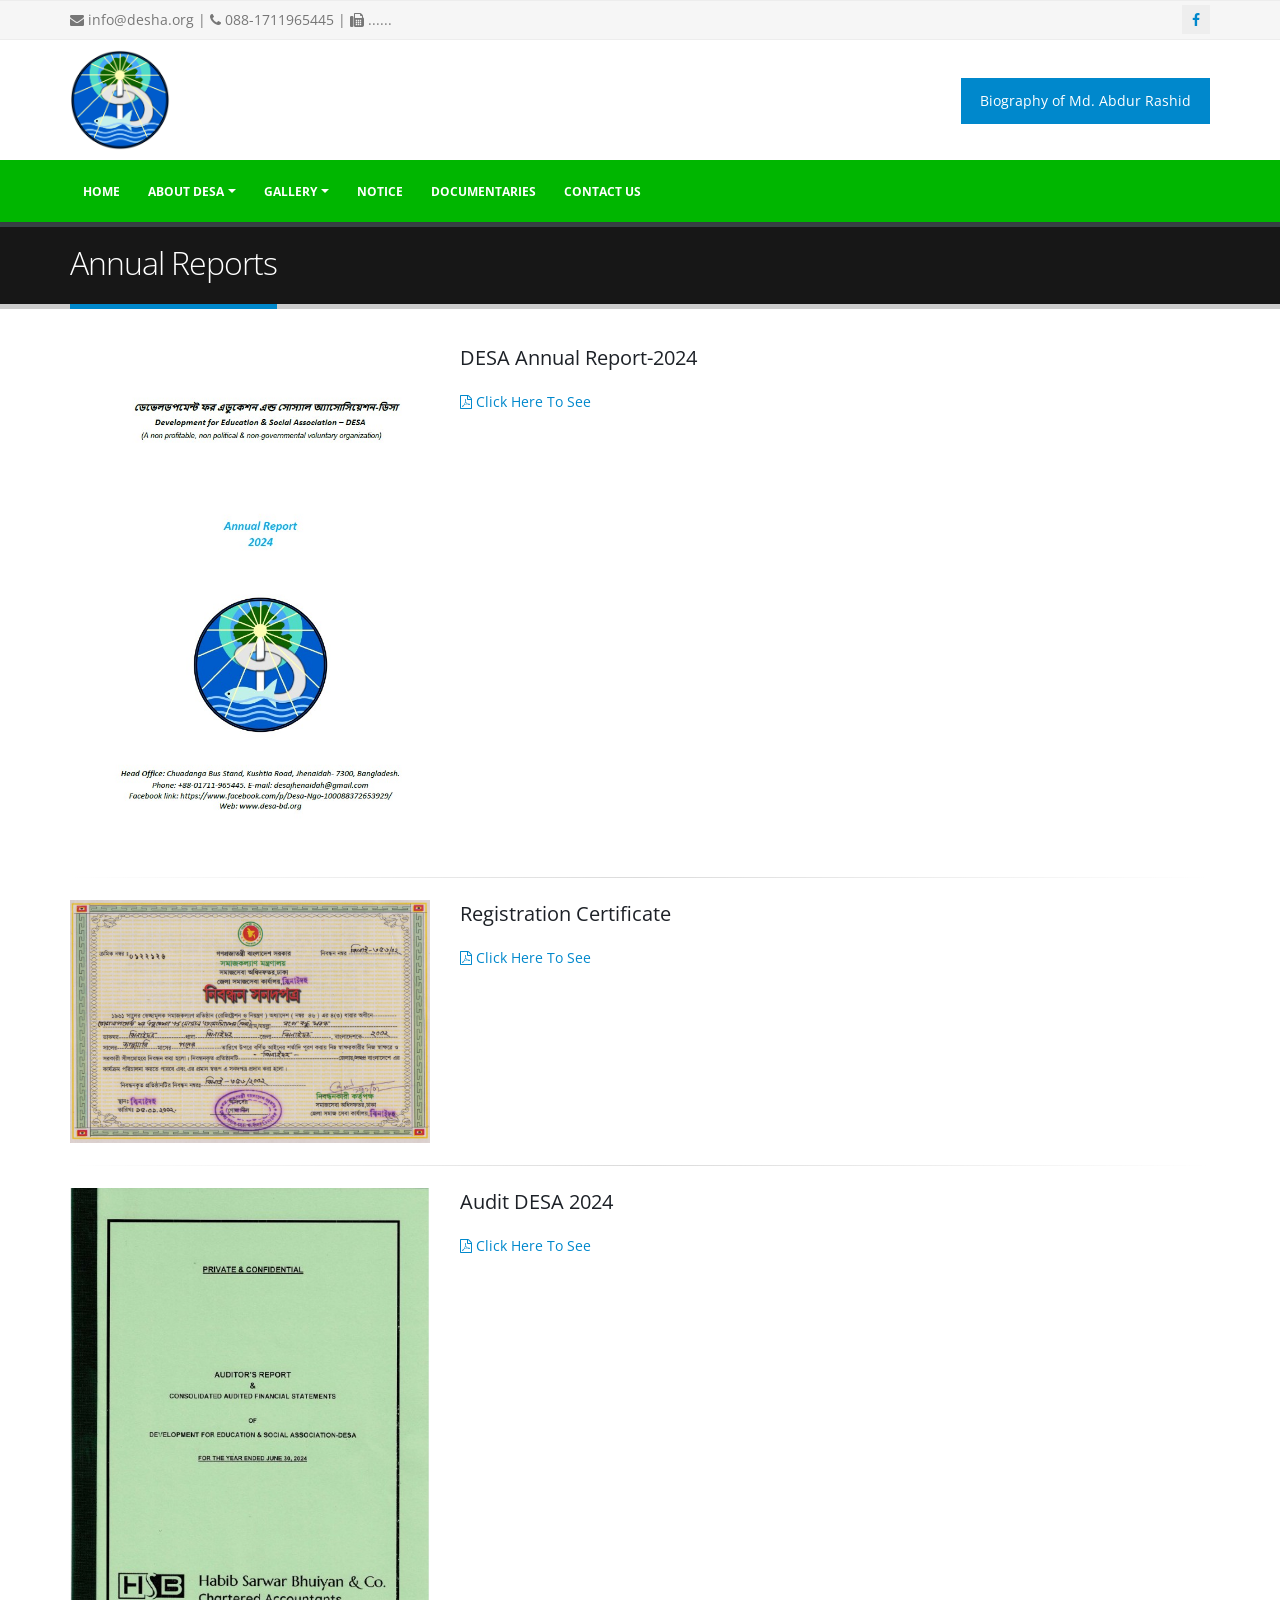
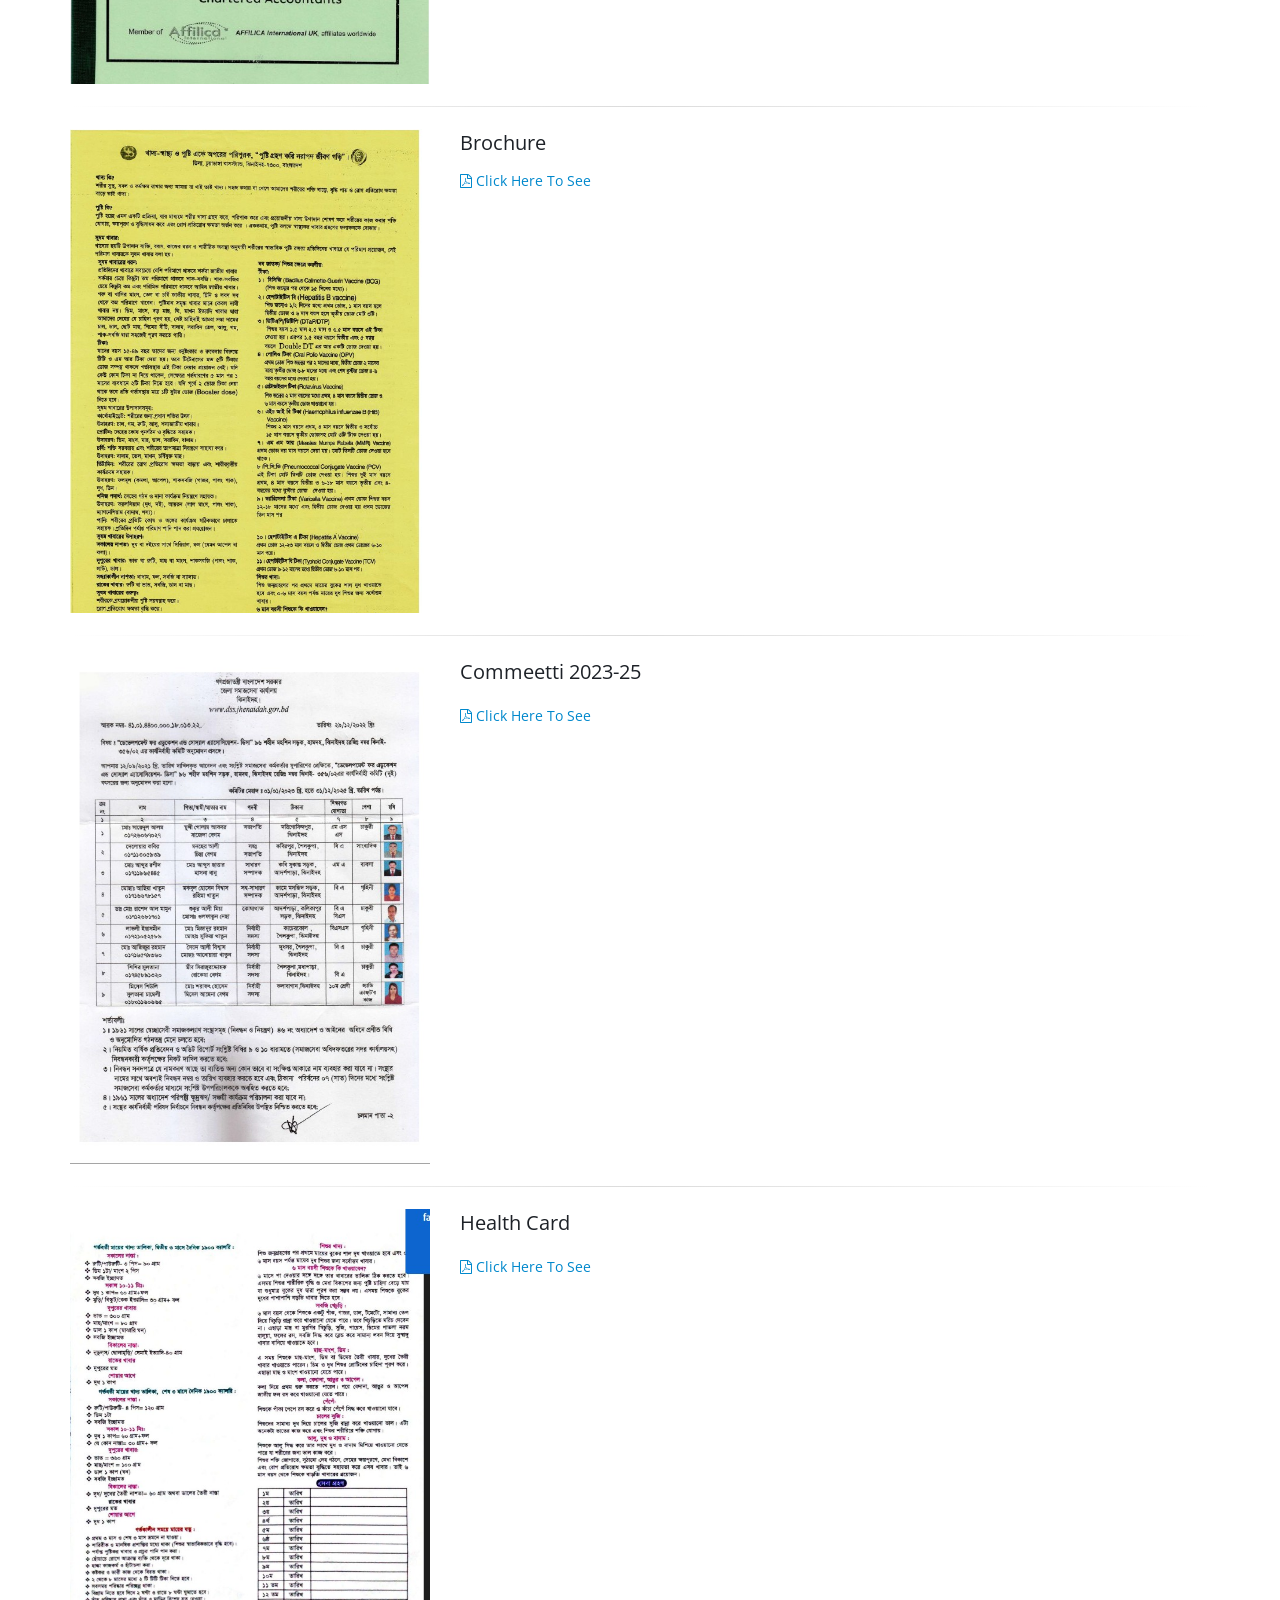
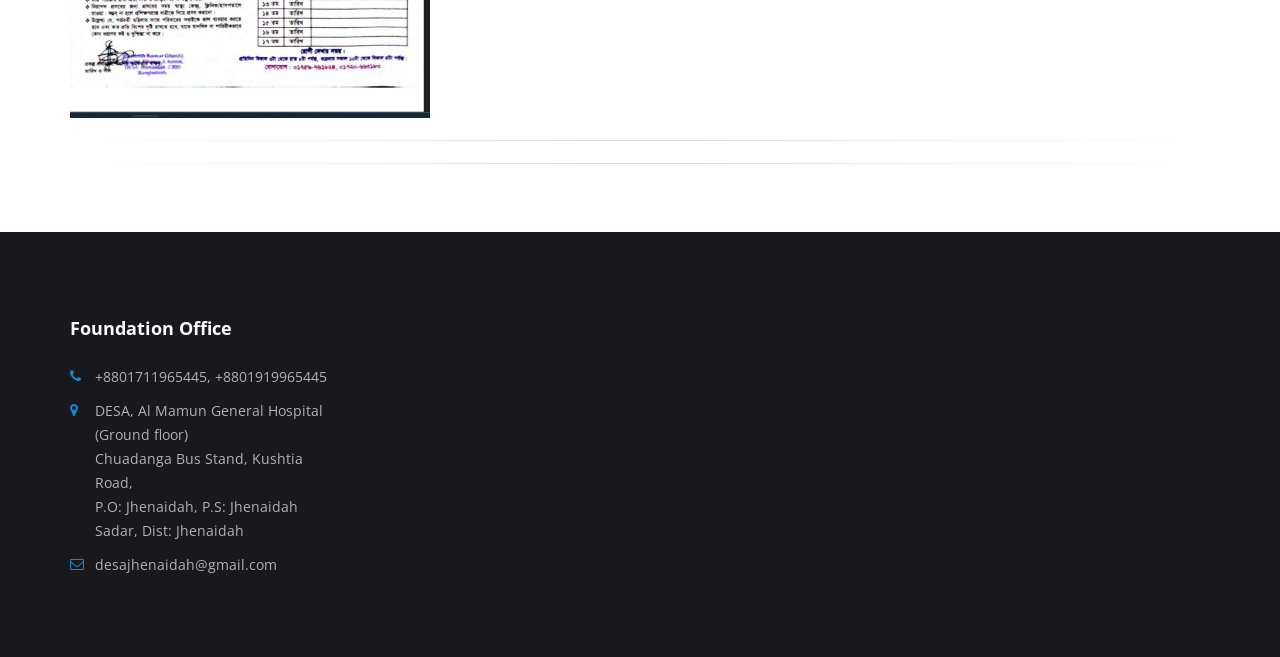
==== commit 5b4e581f: "Add files via upload" ====
--- a/annual.html
+++ b/annual.html
@@ -368,23 +368,6 @@
                 </div><!-- /.row -->
             </div><!-- /.container -->
         </footer>
-
-	        <!-- Bottom -->
-	        <div class="bottom">
-	            <div class="container">
-	                <div class="copyright"> 
-	                    <p>Copyright - 2024. All rights reserved By AID Foundation.</p>
-	                </div>
-	                <ul class="social-links">
-	                    <li><a href="https://www.facebook.com/profile.php?id=100088372653929" target="_blank"><i class="fa fa-facebook"></i></a></li>
-	                    
-	                    <!--<li><a href="https://www.youtube.com/channel/UCOoz1sIKZSFXwOmf_wWHmpA" target="_blank"><i class="fa fa-youtube"></i></a></li>
-	                    
-	                    <li><a href="https://twitter.com/ictaid_bd" target="_blank"><i class="fa fa-twitter"></i></a></li>-->
-	                    
-	                </ul>                   
-	            </div><!-- /.container -->
-	        </div><!-- bottom -->
 		</div>
 
 		<!-- Vendor -->
